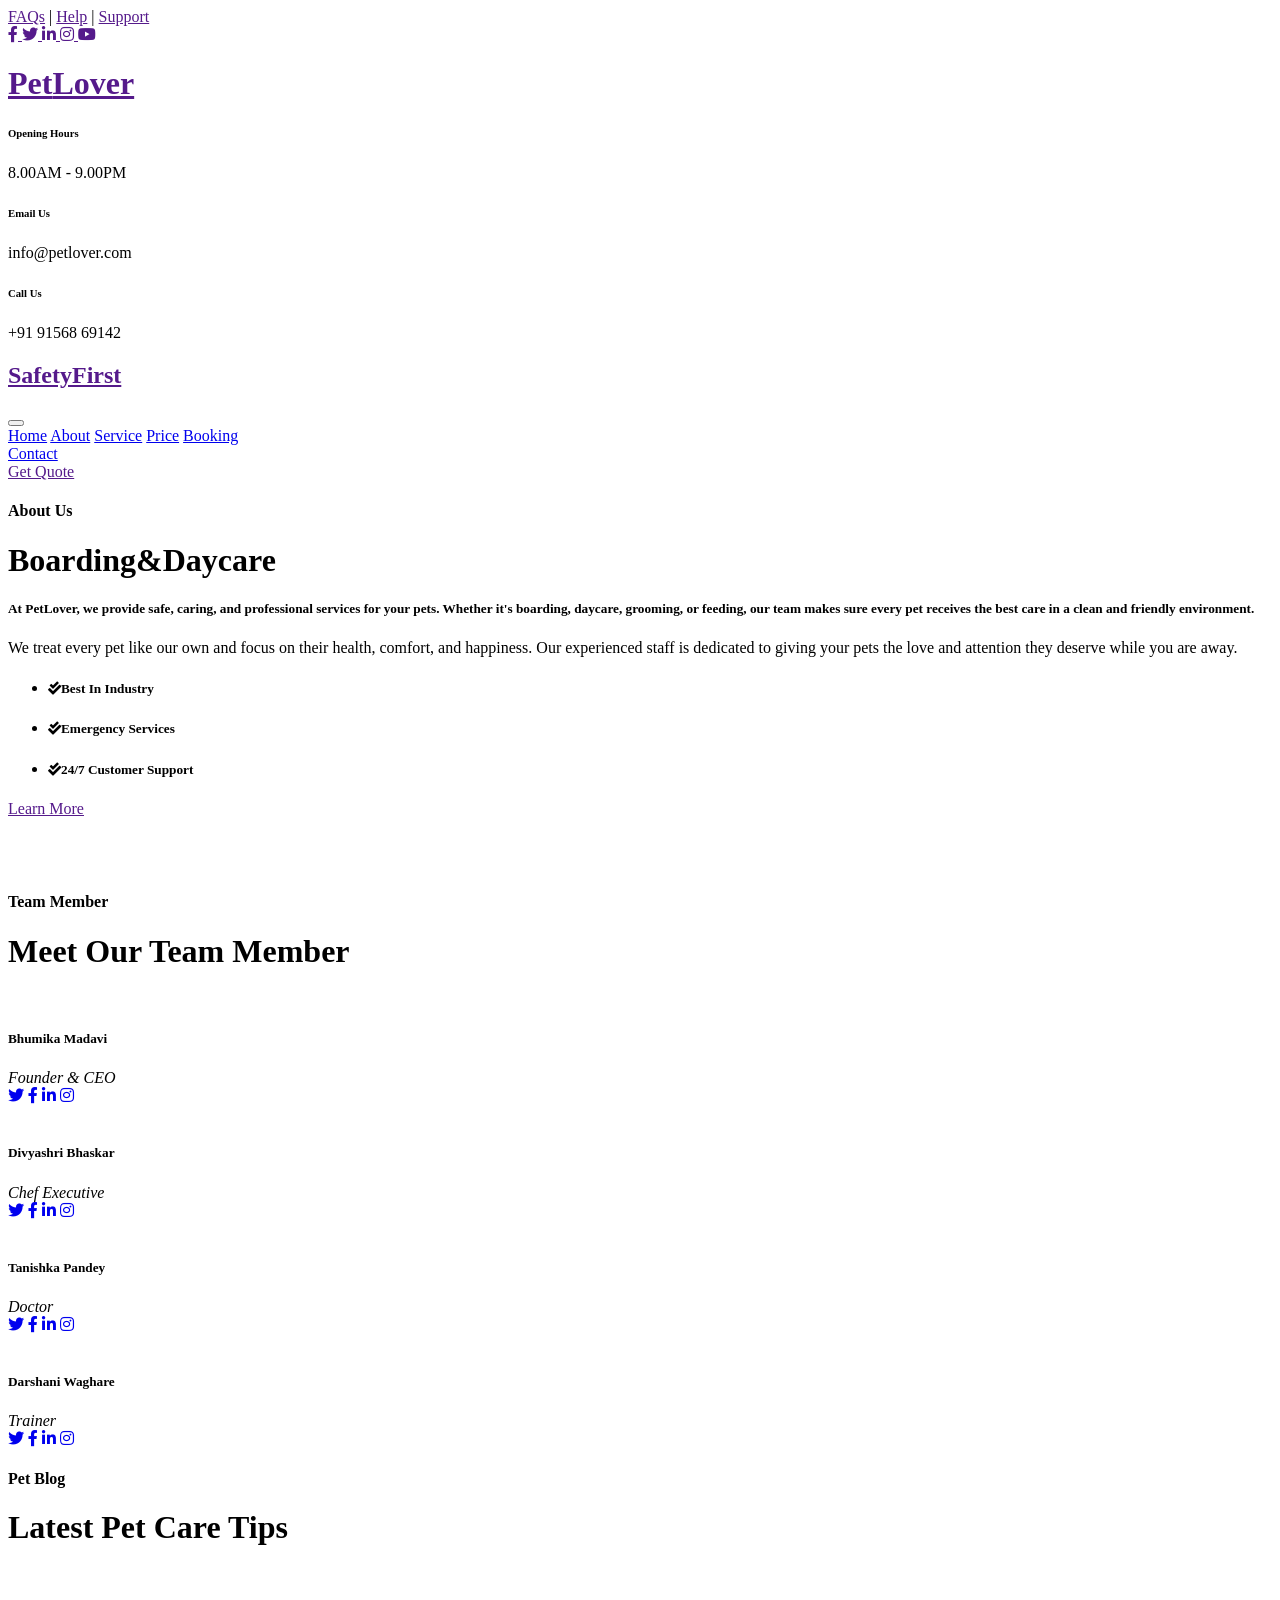
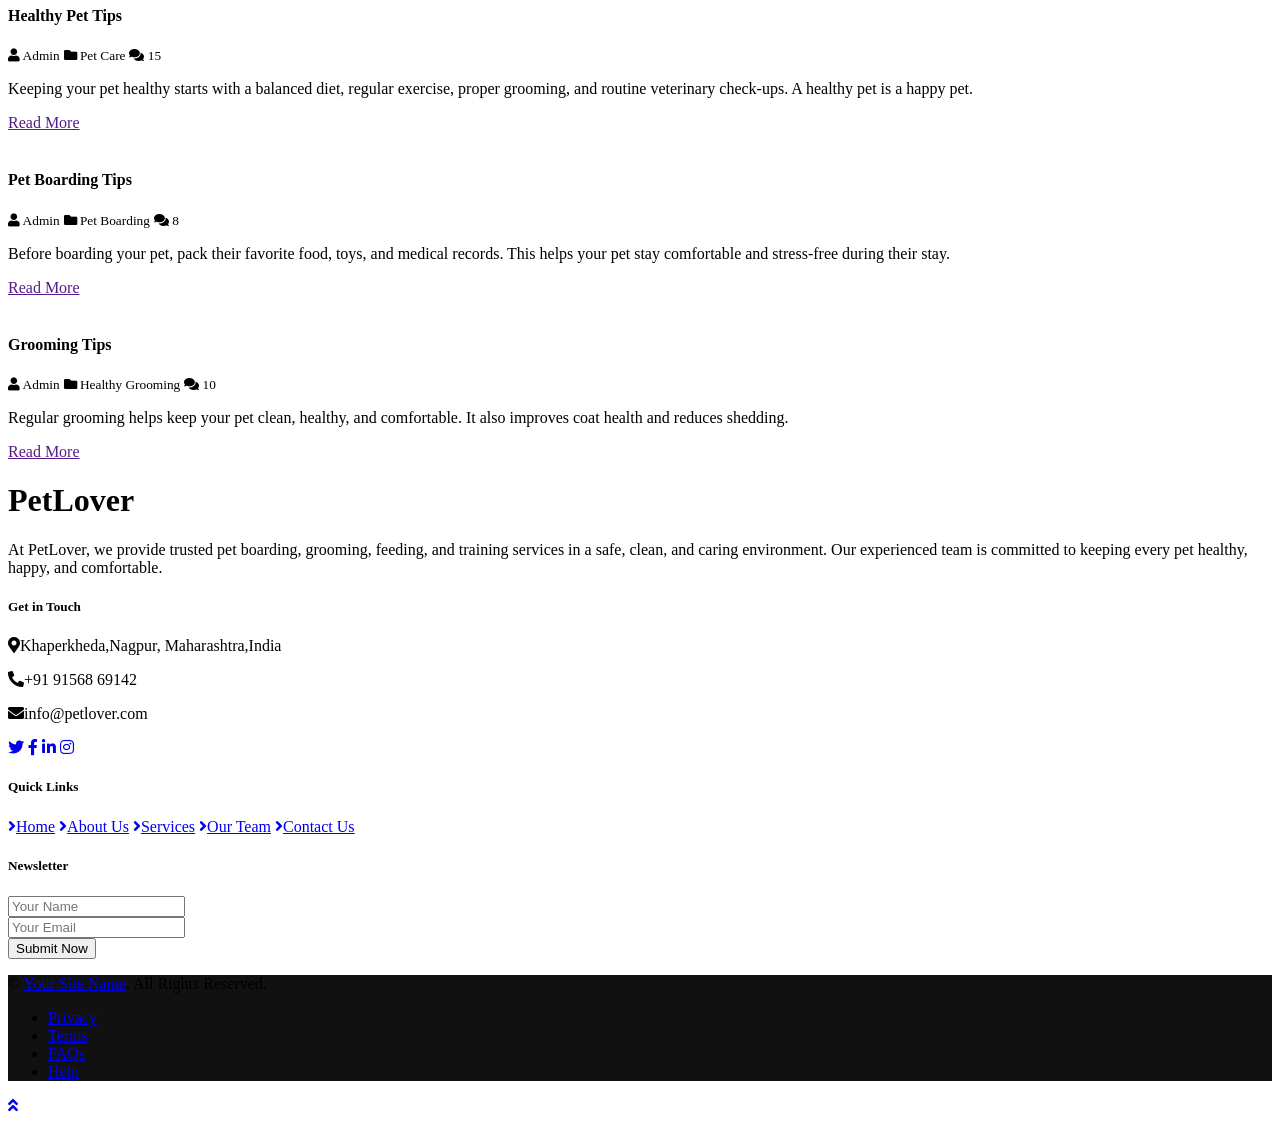
==== about.html @ 021abd44 "Add files via upload" ====
<!DOCTYPE html>
<html lang="en">

<head>
    <meta charset="utf-8">
    <title>PetLover - Pet Care Website Template</title>
    <meta content="width=device-width, initial-scale=1.0" name="viewport">
    <meta content="Free HTML Templates" name="keywords">
    <meta content="Free HTML Templates" name="description">

    <!-- Favicon -->
    <link href="img/favicon.ico" rel="icon">

    <!-- Google Web Fonts -->
    <link href="https://fonts.googleapis.com/css2?family=Nunito+Sans&family=Nunito:wght@600;700;800&display=swap"rel="stylesheet"> 

    <!-- Font Awesome -->
    <link href="https://cdnjs.cloudflare.com/ajax/libs/font-awesome/5.10.0/css/all.min.css" rel="stylesheet">

    <!-- Flaticon Font -->
    <link href="lib/flaticon/font/flaticon.css" rel="stylesheet">

    <!-- Libraries Stylesheet -->
    <link href="lib/owlcarousel/assets/owl.carousel.min.css" rel="stylesheet">
    <link href="lib/tempusdominus/css/tempusdominus-bootstrap-4.min.css" rel="stylesheet" />

    <!-- Customized Bootstrap Stylesheet -->
    <link href="css/style.css" rel="stylesheet">
</head>

<body>
    <!-- Topbar Start -->
    <div class="container-fluid p-0">
        <div class="row bg-danger py-2">
            <div class="col-lg-6 text-center text-lg-left mb-2 mb-lg-0">
                <div class="d-inline-flex align-items-center">
                    <a class="text-white pr-3" href="">FAQs</a>
                    <span class="text-white">|</span>
                    <a class="text-white px-3" href="">Help</a>
                    <span class="text-white">|</span>
                    <a class="text-white pl-3" href="">Support</a>
                </div>
            </div>
            <div class="col-lg-6 text-center text-lg-right">
                <div class="d-inline-flex align-items-center">
                    <a class="text-white px-3" href="">
                        <i class="fab fa-facebook-f"></i>
                    </a>
                    <a class="text-white px-3" href="">
                        <i class="fab fa-twitter"></i>
                    </a>
                    <a class="text-white px-3" href="">
                        <i class="fab fa-linkedin-in"></i>
                    </a>
                    <a class="text-white px-3" href="">
                        <i class="fab fa-instagram"></i>
                    </a>
                    <a class="text-white pl-3" href="">
                        <i class="fab fa-youtube"></i>
                    </a>
                </div>
            </div>
        </div>
        <div class="row py-3 px-lg-5">
            <div class="col-lg-4">
                <a href="" class="navbar-brand d-none d-lg-block">
                    <h1 class="m-0 display-5 text-capitalize"><span class="text-danger">Pet</span><span class="text-dark">Lover</span></h1>
                </a>
            </div>
            <div class="col-lg-8 text-center text-lg-right">
                <div class="d-inline-flex align-items-center">
                    <div class="d-inline-flex flex-column text-center pr-3 border-right">
                        <h6>Opening Hours</h6>
                        <p class="m-0">8.00AM - 9.00PM</p>
                    </div>
                    <div class="d-inline-flex flex-column text-center px-3 border-right">
                        <h6>Email Us</h6>
                        <p class="m-0">info@petlover.com</p>
                    </div>
                    <div class="d-inline-flex flex-column text-center pl-3">
                        <h6>Call Us</h6>
                        <p class="m-0">+91 91568 69142</p>
                    </div>
                </div>
            </div>
        </div>
    </div>
    <!-- Topbar End -->


    <!-- Navbar Start -->
    <div class="container-fluid p-0">
        <nav class="navbar navbar-expand-lg bg-danger navbar-dark py-3 py-lg-0 px-lg-5">
            <a href="" class="navbar-brand d-block d-lg-none">
                <h1 class="m-0 display-5 text-capitalize font-italic text-white"><span class="text-danger">Safety</span>First</h1>
            </a>
            <button type="button" class="navbar-toggler" data-toggle="collapse" data-target="#navbarCollapse">
                <span class="navbar-toggler-icon"></span>
            </button>
            <div class="collapse navbar-collapse justify-content-between px-3" id="navbarCollapse">
                <div class="navbar-nav mr-auto py-0">
                    <a href="index.html" class="nav-item text-white nav-link">Home</a>
                    <a href="about.html" class="nav-item text-white nav-link active">About</a>
                    <a href="service.html" class="nav-item text-white nav-link">Service</a>
                    <a href="price.html" class="nav-item text-white nav-link">Price</a>
                    <a href="booking.html" class="nav-item text-white nav-link">Booking</a>
                    <div class="nav-item dropdown">
                    </div>
                    <a href="contact.html" class="nav-item text-white nav-link">Contact</a>
                </div>
                <a href="" class="btn btn-lg btn-secondary px-3 d-none d-lg-block">Get Quote</a>
            </div>
        </nav>
    </div>
    <!-- Navbar End -->


    <!-- About Start -->
    <div class="container py-5">
        <div class="row py-5">
            <div class="col-lg-7 pb-5 pb-lg-0 px-3 px-lg-5">
                <h4 class="text-secondary mb-3">About Us</h4>
                <h1 class="display-4 mb-4"><span class="text-danger">Boarding</span>&<span class="text-secondary">Daycare</span></h1>
                <h5 class="text-dark mb-3"> At PetLover, we provide safe, caring, and professional services for your pets. Whether it's boarding, daycare, grooming, or feeding, our team makes sure every pet receives the best care in a clean and friendly environment.</h5>
                <p class="mb-4">We treat every pet like our own and focus on their health, comfort, and happiness. Our experienced staff is dedicated to giving your pets the love and attention they deserve while you are away.</p>
                <ul class="list-inline">
                    <li><h5><i class="fa fa-check-double text-secondary mr-3"></i>Best In Industry</h5></li>
                    <li><h5><i class="fa fa-check-double text-secondary mr-3"></i>Emergency Services</h5></li>
                    <li><h5><i class="fa fa-check-double text-secondary mr-3"></i>24/7 Customer Support</h5></li>
                </ul>
                <a href="" class="btn btn-lg btn-danger mt-3 px-4">Learn More</a>
            </div>
            <div class="col-lg-5">
                <div class="row px-3">
                    <div class="col-12 p-0">
                        <img class="img-fluid w-100" src="img\about-1.jpg" alt="">
                    </div>
                    <div class="col-6 p-0">
                        <img class="img-fluid w-100" src="img\about-2.jpg" alt="">
                    </div>
                    <div class="col-6 p-0">
                        <img class="img-fluid w-100" src="img\about-3.jpg" alt="">
                    </div>
                </div>
            </div>
        </div>
    </div>
    <!-- About End -->

   <!-- Team Start -->
    <div class="container-fluid bg-danger mt-5 pt-5 pb-3">
        <div class="d-flex flex-column text-center mb-5">
            <h4 class="text-danger mb-3">Team Member</h4>
            <h1 class="display-4 m-0">Meet Our <span class="text-dark">Team Member</span></h1>
        </div>
        <div class="row">
            <div class="col-lg-3 col-md-6">
                <div class="team card position-relative overflow-hidden border-0 mb-4">
                    <img class="card-img-top" src="img/team-1.jpg" alt="">
                    <div class="card-body text-center p-0">
                        <div class="team-text d-flex flex-column justify-content-center bg-light">
                            <h5>Bhumika Madavi</h5>
                            <i>Founder & CEO</i>
                        </div>
                        <div class="team-social d-flex align-items-center justify-content-center bg-dark">
                            <a class="btn btn-outline-danger rounded-circle text-center mr-2 px-0" style="width: 36px; height: 36px;" href="#"><i class="fab fa-twitter"></i></a>
                            <a class="btn btn-outline-danger rounded-circle text-center mr-2 px-0" style="width: 36px; height: 36px;" href="#"><i class="fab fa-facebook-f"></i></a>
                            <a class="btn btn-outline-danger rounded-circle text-center mr-2 px-0" style="width: 36px; height: 36px;" href="#"><i class="fab fa-linkedin-in"></i></a>
                            <a class="btn btn-outline-danger rounded-circle ext-center px-0" style="width: 36px; height: 36px;" href="#"><i class="fab fa-instagram"></i></a>
                        </div>
                    </div>
                </div>
            </div>
            <div class="col-lg-3 col-md-6">
                <div class="team card position-relative overflow-hidden border-0 mb-4">
                    <img class="card-img-top" src="img/team-2.jpg"alt="">
                    <div class="card-body text-center p-0">
                        <div class="team-text d-flex flex-column justify-content-center bg-light">
                            <h5>Divyashri Bhaskar</h5>
                            <i>Chef Executive</i>
                        </div>
                        <div class="team-social d-flex align-items-center justify-content-center bg-dark">
                            <a class="btn btn-outline-danger rounded-circle text-center mr-2 px-0" style="width: 36px; height: 36px;" href="#"><i class="fab fa-twitter"></i></a>
                            <a class="btn btn-outline-danger rounded-circle text-center mr-2 px-0" style="width: 36px; height: 36px;" href="#"><i class="fab fa-facebook-f"></i></a>
                            <a class="btn btn-outline-danger rounded-circle text-center mr-2 px-0" style="width: 36px; height: 36px;" href="#"><i class="fab fa-linkedin-in"></i></a>
                            <a class="btn btn-outline-danger rounded-circle text-center px-0" style="width: 36px; height: 36px;" href="#"><i class="fab fa-instagram"></i></a>
                        </div>
                    </div>
                </div>
            </div>
            <div class="col-lg-3 col-md-6">
                <div class="team card position-relative overflow-hidden border-0 mb-4">
                    <img class="card-img-top" src="img/team-3.jpg"alt="">
                    <div class="card-body text-center p-0">
                        <div class="team-text d-flex flex-column justify-content-center bg-light">
                            <h5>Tanishka Pandey</h5>
                            <i>Doctor</i>
                        </div>
                        <div class="team-social d-flex align-items-center justify-content-center bg-dark">
                            <a class="btn btn-outline-danger rounded-circle text-center mr-2 px-0" style="width: 36px; height: 36px;" href="#"><i class="fab fa-twitter"></i></a>
                            <a class="btn btn-outline-danger rounded-circle text-center mr-2 px-0" style="width: 36px; height: 36px;" href="#"><i class="fab fa-facebook-f"></i></a>
                            <a class="btn btn-outline-danger rounded-circle text-center mr-2 px-0" style="width: 36px; height: 36px;" href="#"><i class="fab fa-linkedin-in"></i></a>
                            <a class="btn btn-outline-danger rounded-circle text-center px-0" style="width: 36px; height: 36px;" href="#"><i class="fab fa-instagram"></i></a>
                        </div>
                    </div>
                </div>
            </div>
            <div class="col-lg-3 col-md-6">
                <div class="team card position-relative overflow-hidden border-0 mb-4">
                    <img class="card-img-top" src="img/team-4.jpg" alt="">
                    <div class="card-body text-center p-0">
                        <div class="team-text d-flex flex-column justify-content-center bg-light">
                            <h5>Darshani Waghare</h5>
                            <i>Trainer</i>
                        </div>
                        <div class="team-social d-flex align-items-center justify-content-center bg-dark">
                            <a class="btn btn-outline-danger rounded-circle text-center mr-2 px-0" style="width: 36px; height: 36px;" href="#"><i class="fab fa-twitter"></i></a>
                            <a class="btn btn-outline-danger rounded-circle text-center mr-2 px-0" style="width: 36px; height: 36px;" href="#"><i class="fab fa-facebook-f"></i></a>
                            <a class="btn btn-outline-danger rounded-circle text-center mr-2 px-0" style="width: 36px; height: 36px;" href="#"><i class="fab fa-linkedin-in"></i></a>
                            <a class="btn btn-outline-danger rounded-circle text-center px-0" style="width: 36px; height: 36px;" href="#"><i class="fab fa-instagram"></i></a>
                        </div>
                    </div>
                </div>
            </div>
        </div>
    </div>
    <!-- Team End -->
<!-- Blog start -->
 <div class="container pt-5">
        <div class="d-flex flex-column text-center mb-5">
            <h4 class="text-danger mb-3">Pet Blog</h4>
            <h1 class="display-4 m-0"><span class="text-dark">Latest Pet Care</span> Tips</h1>
        </div>
         <div class="row pb-3 align-items-stretch">
            <div class="col-lg-4 mb-4">
                <div class="card border-0 mb-2 blog-card">
                    <img class="card-img-top" src="img\Blog-1.jpg"alt="">
                    <div class="card-body bg-light p-4 h-100">
                        <h4 class="card-title text-truncate">Healthy Pet Tips</h4>
                        <div class="d-flex mb-3">
                            <small class="mr-2"><i class="fa fa-user text-muted"></i> Admin</small>
                            <small class="mr-2"><i class="fa fa-folder text-muted"></i> Pet Care</small>
                            <small class="mr-2"><i class="fa fa-comments text-muted"></i> 15</small>
                        </div>
                        <p>Keeping your pet healthy starts with a balanced diet, regular exercise, proper grooming, and routine veterinary check-ups. A healthy pet is a happy pet.</p>
                        <a class="font-weight-bold" href="">Read More</a>
                    </div>
                </div>
            </div>
            <div class="col-lg-4 mb-4">
                  <div class="card border-0 mb-2 blog-card">
                    <img class="card-img-top" src="img\Blog-2.jpg"alt="">
                    <div class="card-body bg-light p-4 h-100">
                        <h4 class="card-title text-truncate">Pet Boarding Tips</h4>
                        <div class="d-flex mb-3">
                            <small class="mr-2"><i class="fa fa-user text-muted"></i> Admin</small>
                            <small class="mr-2"><i class="fa fa-folder text-muted"></i> Pet Boarding</small>
                            <small class="mr-2"><i class="fa fa-comments text-muted"></i> 8</small>
                        </div>
                        <p>Before boarding your pet, pack their favorite food, toys, and medical records. This helps your pet stay comfortable and stress-free during their stay.</p>
                        <a class="font-weight-bold" href="">Read More</a>
                    </div>
                </div>
            </div>
            <div class="col-lg-4 mb-4">
                <div class="card border-0 mb-2 blog-card">
                    <img class="card-img-top" src="img\Blog-3.jpg"alt="">
                    <div class="card-body bg-light p-4 h-100">
                        <h4 class="card-title text-truncate">Grooming Tips</h4>
                        <div class="d-flex mb-3">
                            <small class="mr-2"><i class="fa fa-user text-muted"></i> Admin</small>
                            <small class="mr-2"><i class="fa fa-folder text-muted"></i> Healthy Grooming</small>
                            <small class="mr-2"><i class="fa fa-comments text-muted"></i> 10</small>
                        </div>
                        <p>Regular grooming helps keep your pet clean, healthy, and comfortable. It also improves coat health and reduces shedding.</p>
                        <a class="font-weight-bold" href="">Read More</a>
                    </div>
                </div>
            </div>
        </div>
    </div>
<!-- Blog End -->
    <!-- Footer Start -->
    <div class="container-fluid bg-secondary text-white mt-5 py-5 px-sm-3 px-md-5">
        <div class="row pt-5">
            <div class="col-lg-4 col-md-12 mb-5">
                <h1 class="mb-3 display-5 text-capitalize text-white"><span class="text-danger">Pet</span><span class="text-dark">Lover</span></h1>
                <p class="m-0">At PetLover, we provide trusted pet boarding, grooming, feeding, and training services in a safe, clean, and caring environment. Our experienced team is committed to keeping every pet healthy, happy, and comfortable.</p>
            </div>
            <div class="col-lg-8 col-md-12">
                <div class="row">
                    <div class="col-md-4 mb-5">
                        <h5 class="text-danger mb-4">Get in Touch</h5>
                        <p><i class="fa fa-map-marker-alt mr-2"></i>Khaperkheda,Nagpur,
                        Maharashtra,India</p>
                        <p><i class="fa fa-phone-alt mr-2"></i>+91 91568 69142</p>
                        <p><i class="fa fa-envelope mr-2"></i>info@petlover.com</p>
                        <div class="d-flex justify-content-start mt-4">
                            <a class="btn btn-outline-light rounded-circle text-center mr-2 px-0" style="width: 36px; height: 36px;" href="#"><i class="fab fa-twitter"></i></a>
                            <a class="btn btn-outline-light rounded-circle text-center mr-2 px-0" style="width: 36px; height: 36px;" href="#"><i class="fab fa-facebook-f"></i></a>
                            <a class="btn btn-outline-light rounded-circle text-center mr-2 px-0" style="width: 36px; height: 36px;" href="#"><i class="fab fa-linkedin-in"></i></a>
                            <a class="btn btn-outline-light rounded-circle text-center mr-2 px-0" style="width: 36px; height: 36px;" href="#"><i class="fab fa-instagram"></i></a>
                        </div>
                    </div>
                    <div class="col-md-4 mb-5">
                        <h5 class="text-danger mb-4">Quick Links</h5>
                        <div class="d-flex flex-column justify-content-start">
                            <a class="text-white mb-2" href="#"><i class="fa fa-angle-right mr-2"></i>Home</a>
                            <a class="text-white mb-2" href="#"><i class="fa fa-angle-right mr-2"></i>About Us</a>
                            <a class="text-white mb-2" href="#"><i class="fa fa-angle-right mr-2"></i>Services</a>
                            <a class="text-white mb-2" href="#"><i class="fa fa-angle-right mr-2"></i>Our Team</a>
                            <a class="text-white" href="#"><i class="fa fa-angle-right mr-2"></i>Contact Us</a>
                        </div>
                    </div>
                    <div class="col-md-4 mb-5">
                        <h5 class="text-danger mb-4">Newsletter</h5>
                        <form action="">
                            <div class="form-group">
                                <input type="text" class="form-control border-0" placeholder="Your Name" required="required" />
                            </div>
                            <div class="form-group">
                                <input type="email" class="form-control border-0" placeholder="Your Email" required="required" />
                            </div>
                            <div>
                                <button class="btn btn-lg btn-danger btn-block border-0" type="submit">Submit Now</button>
                            </div>
                        </form>
                    </div>
                </div>
            </div>
        </div>
    </div>
    <div class="container-fluid text-white py-4 px-sm-3 px-md-5" style="background: #111111;">
        <div class="row">
            <div class="col-md-6 text-center text-md-left mb-3 mb-md-0">
                <p class="m-0 text-white">
                    &copy; <a class="text-white font-weight-bold" href="#">Your Site Name</a>. All Rights Reserved.
                </p>
            </div>
            <div class="col-md-6 text-center text-md-right">
                <ul class="nav d-inline-flex">
                    <li class="nav-item">
                        <a class="nav-link text-white py-0" href="#">Privacy</a>
                    </li>
                    <li class="nav-item">
                        <a class="nav-link text-white py-0" href="#">Terms</a>
                    </li>
                    <li class="nav-item">
                        <a class="nav-link text-white py-0" href="#">FAQs</a>
                    </li>
                    <li class="nav-item">
                        <a class="nav-link text-white py-0" href="#">Help</a>
                    </li>
                </ul>
            </div>
        </div>
    </div>
    <!-- Footer End -->


    <!-- Back to Top -->
    <a href="#" class="btn btn-lg btn-danger back-to-top"><i class="fa fa-angle-double-up"></i></a>


    <!-- JavaScript Libraries -->
    <script src="https://code.jquery.com/jquery-3.4.1.min.js"></script>
    <script src="https://stackpath.bootstrapcdn.com/bootstrap/4.4.1/js/bootstrap.bundle.min.js"></script>
    <script src="lib/easing/easing.min.js"></script>
    <script src="lib/owlcarousel/owl.carousel.min.js"></script>
    <script src="lib/tempusdominus/js/moment.min.js"></script>
    <script src="lib/tempusdominus/js/moment-timezone.min.js"></script>
    <script src="lib/tempusdominus/js/tempusdominus-bootstrap-4.min.js"></script>

    <!-- Contact Javascript File -->
    <script src="mail/jqBootstrapValidation.min.js"></script>
    <script src="mail/contact.js"></script>

    <!-- Template Javascript -->
    <script src="js/main.js"></script>
</body>

</html>
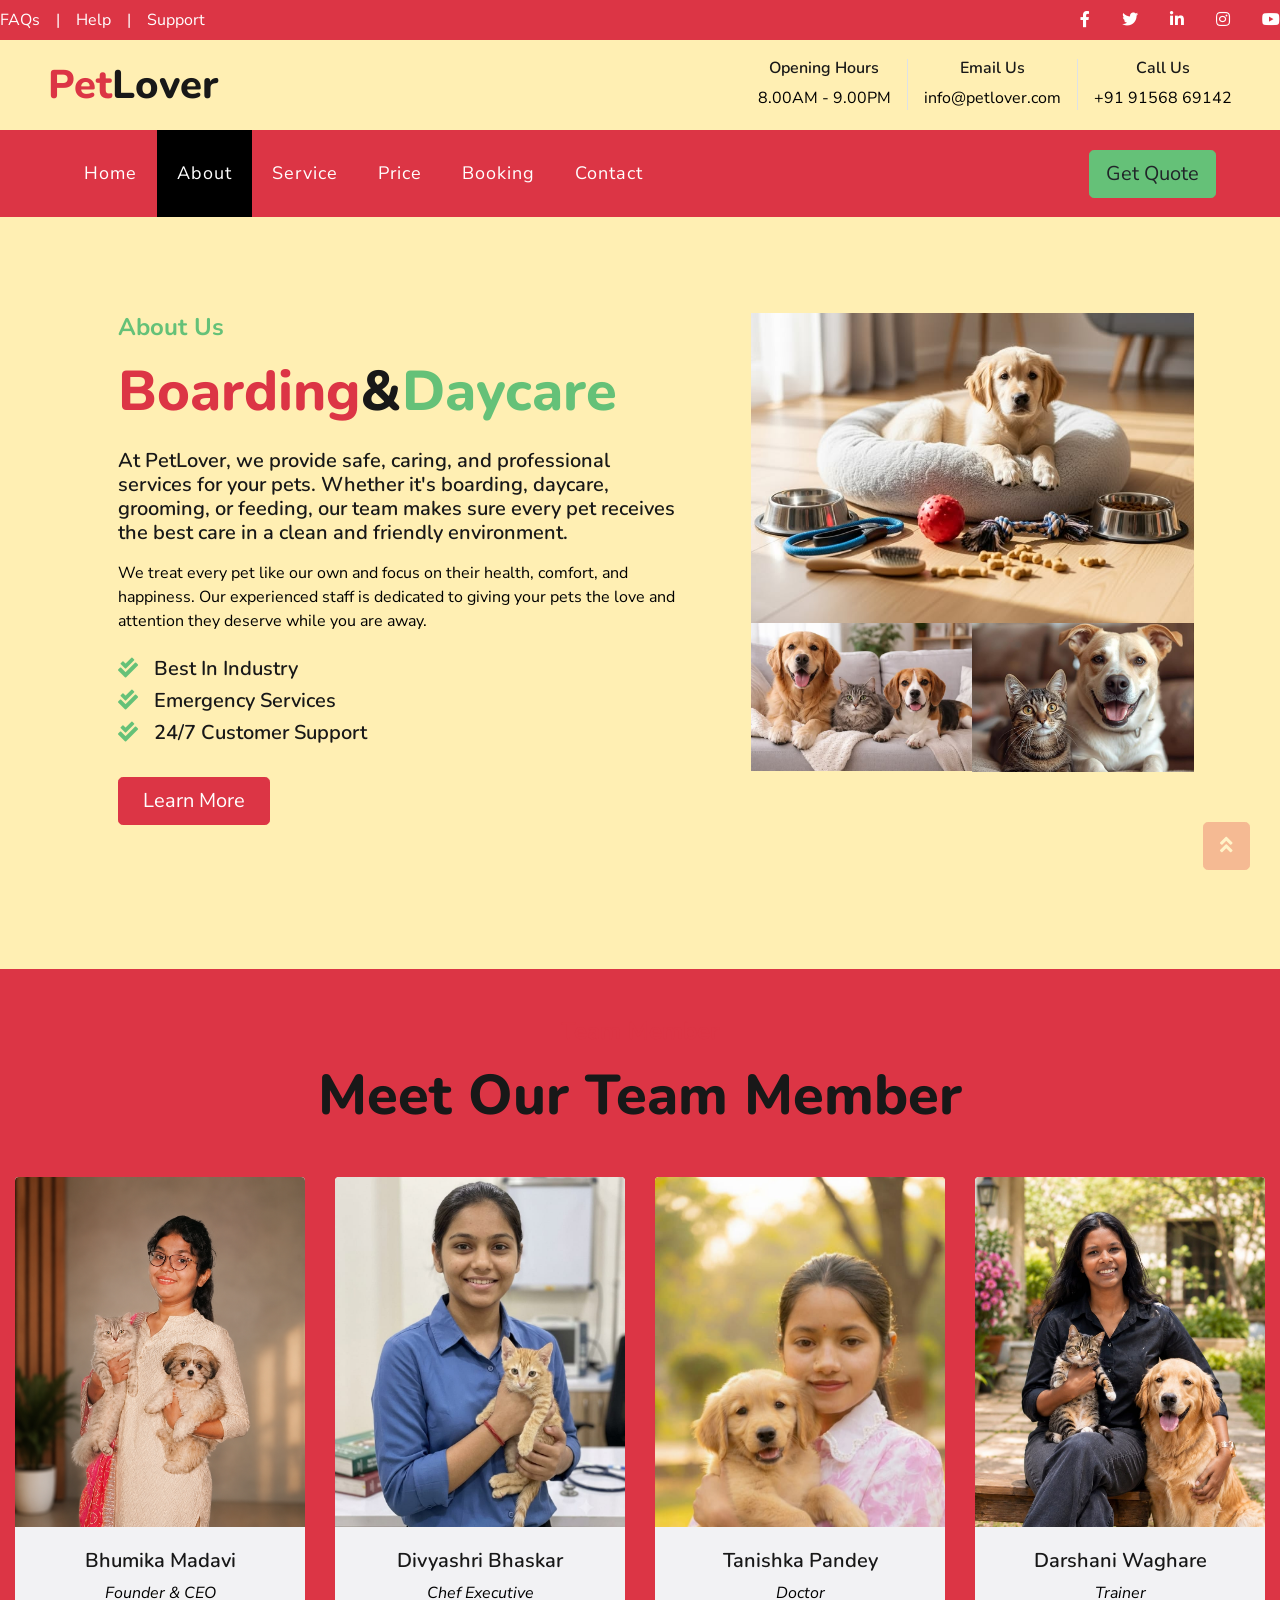
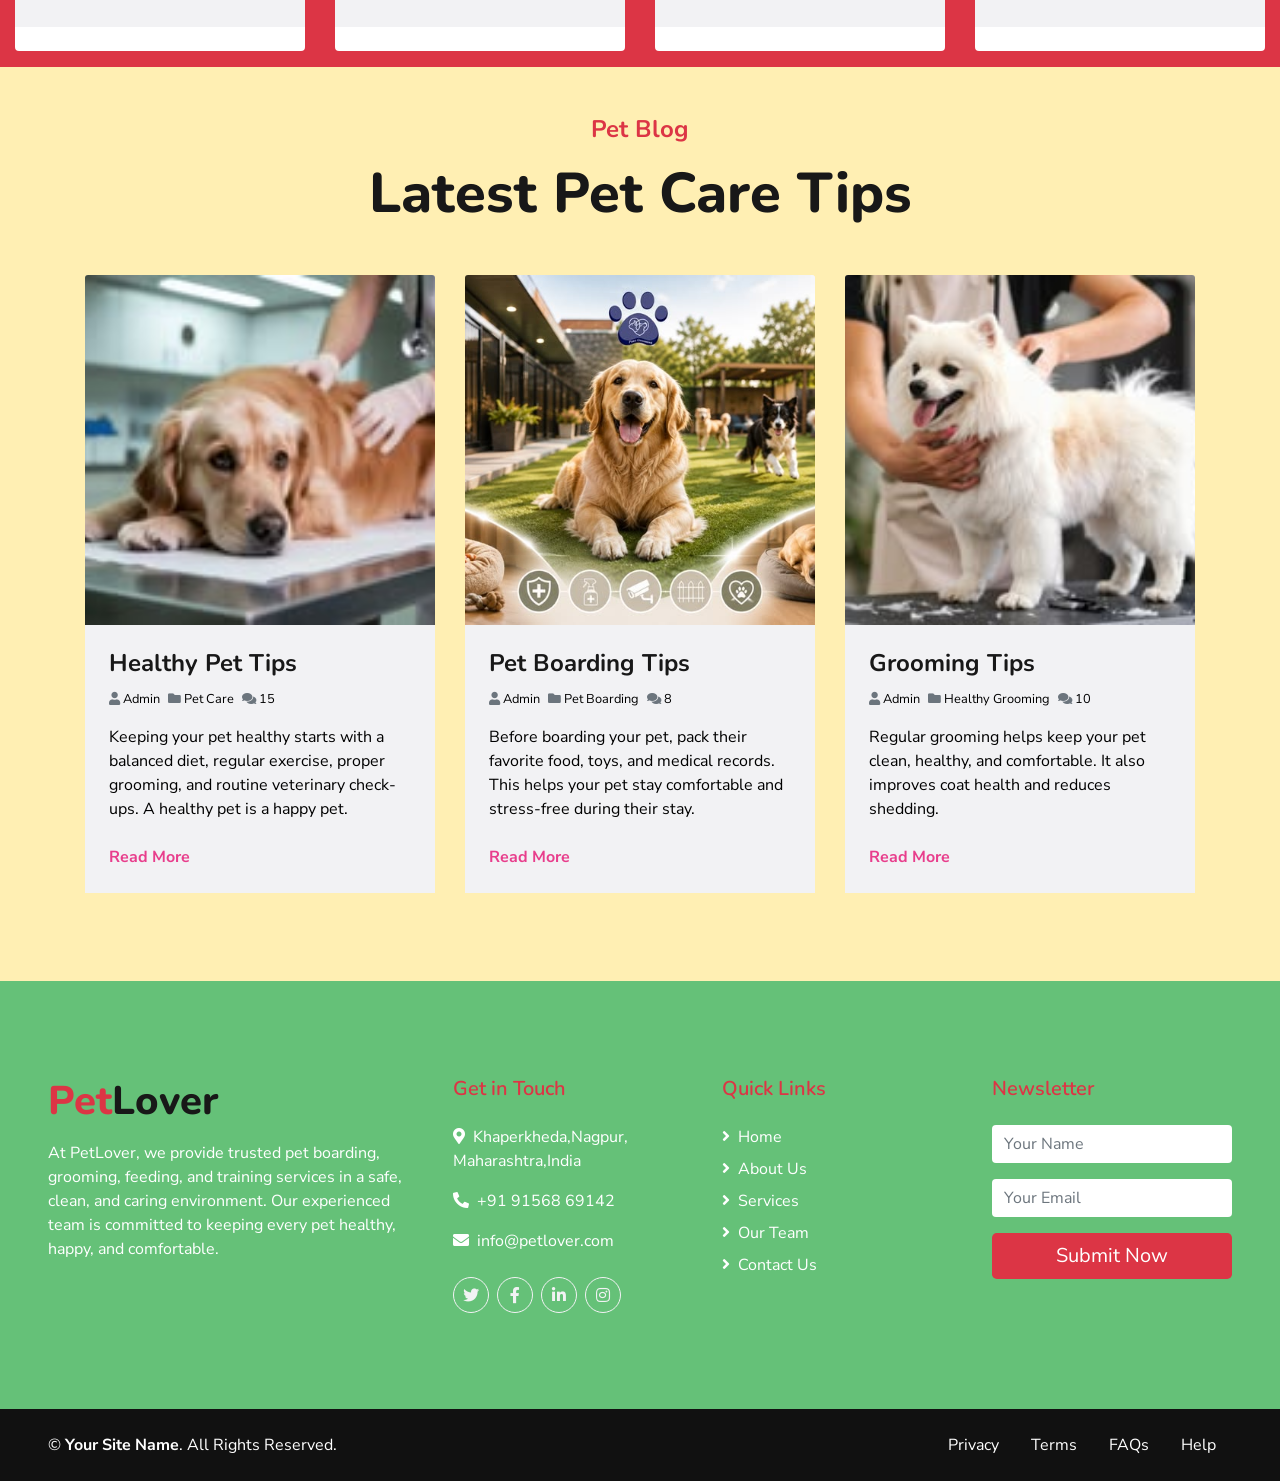
==== commit f9a86497: "Change greeting from 'Hello' to 'Goodbye'" ====
--- a/about.html
+++ b/about.html
@@ -25,7 +25,7 @@
     <link href="lib/tempusdominus/css/tempusdominus-bootstrap-4.min.css" rel="stylesheet" />
 
     <!-- Customized Bootstrap Stylesheet -->
-    <link href="css/style.css" rel="stylesheet">
+    <link href="style.css" rel="stylesheet">
 </head>
 
 <body>
@@ -379,4 +379,4 @@
     <script src="js/main.js"></script>
 </body>
 
-</html>+</html>
--- a/style.css
+++ b/style.css
@@ -0,0 +1,9889 @@
+/******* Bootstrap Theming ********/
+/*!
+ * Bootstrap v4.5.3 (https://getbootstrap.com/)
+ * Copyright 2011-2020 The Bootstrap Authors
+ * Copyright 2011-2020 Twitter, Inc.
+ * Licensed under MIT (https://github.com/twbs/bootstrap/blob/main/LICENSE)
+ */
+:root {
+  --blue: #007bff;
+  --indigo: #6610f2;
+  --purple: #6f42c1;
+  --pink: #e83e8c;
+  --red: #dc3545;
+  --orange: #fd7e14;
+  --yellow: #ffc107;
+  --green: #28a745;
+  --teal: #20c997;
+  --cyan: #17a2b8;
+  --white: #fff;
+  --gray: #6c757d;
+  --gray-dark: #343a40;
+  --primary: #ED6436;
+  --secondary: #65C178;
+  --success: #28a745;
+  --info: #17a2b8;
+  --warning: #ffc107;
+  --danger: #dc3545;
+  --light: #F2F2F4;
+  --dark: #181818;
+  --butter:#ffefb3;
+  --breakpoint-xs: 0;
+  --breakpoint-sm: 576px;
+  --breakpoint-md: 768px;
+  --breakpoint-lg: 992px;
+  --breakpoint-xl: 1200px;
+  --font-family-sans-serif: "Nunito Sans", sans-serif;
+  --font-family-monospace: SFMono-Regular, Menlo, Monaco, Consolas, "Liberation Mono", "Courier New", monospace;
+}
+
+*,
+*::before,
+*::after {
+  box-sizing: border-box;
+}
+
+html {
+  font-family: sans-serif;
+  line-height: 1.15;
+  -webkit-text-size-adjust: 100%;
+  -webkit-tap-highlight-color: rgba(0, 0, 0, 0);
+}
+
+article, aside, figcaption, figure, footer, header, hgroup, main, nav, section {
+  display: block;
+}
+
+body {
+  margin: 0;
+  font-family: "Nunito Sans", sans-serif;
+  font-size: 1rem;
+  font-weight: 400;
+  line-height: 1.5;
+  color: black;
+  text-align: left;
+  background-color: #ffefb3;
+}
+
+[tabindex="-1"]:focus:not(:focus-visible) {
+  outline: 0 !important;
+}
+
+hr {
+  box-sizing: content-box;
+  height: 0;
+  overflow: visible;
+}
+
+h1, h2, h3, h4, h5, h6 {
+  margin-top: 0;
+  margin-bottom: 0.5rem;
+}
+
+p {
+  margin-top: 0;
+  margin-bottom: 1rem;
+}
+
+abbr[title],
+abbr[data-original-title] {
+  text-decoration: underline;
+  text-decoration: underline dotted;
+  cursor: help;
+  border-bottom: 0;
+  text-decoration-skip-ink: none;
+}
+
+address {
+  margin-bottom: 1rem;
+  font-style: normal;
+  line-height: inherit;
+}
+
+ol,
+ul,
+dl {
+  margin-top: 0;
+  margin-bottom: 1rem;
+}
+
+ol ol,
+ul ul,
+ol ul,
+ul ol {
+  margin-bottom: 0;
+}
+
+dt {
+  font-weight: 700;
+}
+
+dd {
+  margin-bottom: .5rem;
+  margin-left: 0;
+}
+
+blockquote {
+  margin: 0 0 1rem;
+}
+
+b,
+strong {
+  font-weight: bolder;
+}
+
+small {
+  font-size: 80%;
+}
+
+sub,
+sup {
+  position: relative;
+  font-size: 75%;
+  line-height: 0;
+  vertical-align: baseline;
+}
+
+sub {
+  bottom: -.25em;
+}
+
+sup {
+  top: -.5em;
+}
+
+a {
+  color: #e83e8c;
+  text-decoration: none;
+  background-color: transparent;
+}
+
+a:hover {
+  color: #c53f12;
+  text-decoration: underline;
+}
+
+a:not([href]):not([class]) {
+  color: inherit;
+  text-decoration: none;
+}
+
+a:not([href]):not([class]):hover {
+  color: inherit;
+  text-decoration: none;
+}
+
+pre,
+code,
+kbd,
+samp {
+  font-family: SFMono-Regular, Menlo, Monaco, Consolas, "Liberation Mono", "Courier New", monospace;
+  font-size: 1em;
+}
+
+pre {
+  margin-top: 0;
+  margin-bottom: 1rem;
+  overflow: auto;
+  -ms-overflow-style: scrollbar;
+}
+
+figure {
+  margin: 0 0 1rem;
+}
+
+img {
+  vertical-align: middle;
+  border-style: none;
+}
+
+svg {
+  overflow: hidden;
+  vertical-align: middle;
+}
+
+table {
+  border-collapse: collapse;
+}
+
+caption {
+  padding-top: 0.75rem;
+  padding-bottom: 0.75rem;
+  color: #6c757d;
+  text-align: left;
+  caption-side: bottom;
+}
+
+th {
+  text-align: inherit;
+  text-align: -webkit-match-parent;
+}
+
+label {
+  display: inline-block;
+  margin-bottom: 0.5rem;
+}
+
+button {
+  border-radius: 0;
+}
+
+button:focus {
+  outline: 1px dotted;
+  outline: 5px auto -webkit-focus-ring-color;
+}
+
+input,
+button,
+select,
+optgroup,
+textarea {
+  margin: 0;
+  font-family: inherit;
+  font-size: inherit;
+  line-height: inherit;
+}
+
+button,
+input {
+  overflow: visible;
+}
+
+button,
+select {
+  text-transform: none;
+}
+
+[role="button"] {
+  cursor: pointer;
+}
+
+select {
+  word-wrap: normal;
+}
+
+button,
+[type="button"],
+[type="reset"],
+[type="submit"] {
+  -webkit-appearance: button;
+}
+
+button:not(:disabled),
+[type="button"]:not(:disabled),
+[type="reset"]:not(:disabled),
+[type="submit"]:not(:disabled) {
+  cursor: pointer;
+}
+
+button::-moz-focus-inner,
+[type="button"]::-moz-focus-inner,
+[type="reset"]::-moz-focus-inner,
+[type="submit"]::-moz-focus-inner {
+  padding: 0;
+  border-style: none;
+}
+
+input[type="radio"],
+input[type="checkbox"] {
+  box-sizing: border-box;
+  padding: 0;
+}
+
+textarea {
+  overflow: auto;
+  resize: vertical;
+}
+
+fieldset {
+  min-width: 0;
+  padding: 0;
+  margin: 0;
+  border: 0;
+}
+
+legend {
+  display: block;
+  width: 100%;
+  max-width: 100%;
+  padding: 0;
+  margin-bottom: .5rem;
+  font-size: 1.5rem;
+  line-height: inherit;
+  color: inherit;
+  white-space: normal;
+}
+
+@media (max-width: 1200px) {
+  legend {
+    font-size: calc(1.275rem + 0.3vw) ;
+  }
+}
+
+progress {
+  vertical-align: baseline;
+}
+
+[type="number"]::-webkit-inner-spin-button,
+[type="number"]::-webkit-outer-spin-button {
+  height: auto;
+}
+
+[type="search"] {
+  outline-offset: -2px;
+  -webkit-appearance: none;
+}
+
+[type="search"]::-webkit-search-decoration {
+  -webkit-appearance: none;
+}
+
+::-webkit-file-upload-button {
+  font: inherit;
+  -webkit-appearance: button;
+}
+
+output {
+  display: inline-block;
+}
+
+summary {
+  display: list-item;
+  cursor: pointer;
+}
+
+template {
+  display: none;
+}
+
+[hidden] {
+  display: none !important;
+}
+
+h1, h2, h3, h4, h5, h6,
+.h1, .h2, .h3, .h4, .h5, .h6 {
+  margin-bottom: 0.5rem;
+  font-family: "Nunito", sans-serif;
+  font-weight: 500;
+  line-height: 1.2;
+  color: #181818;
+}
+
+h1, .h1 {
+  font-size: 2.5rem;
+}
+
+@media (max-width: 1200px) {
+  h1, .h1 {
+    font-size: calc(1.375rem + 1.5vw) ;
+  }
+}
+
+h2, .h2 {
+  font-size: 2rem;
+}
+
+@media (max-width: 1200px) {
+  h2, .h2 {
+    font-size: calc(1.325rem + 0.9vw) ;
+  }
+}
+
+h3, .h3 {
+  font-size: 1.75rem;
+}
+
+@media (max-width: 1200px) {
+  h3, .h3 {
+    font-size: calc(1.3rem + 0.6vw) ;
+  }
+}
+
+h4, .h4 {
+  font-size: 1.5rem;
+}
+
+@media (max-width: 1200px) {
+  h4, .h4 {
+    font-size: calc(1.275rem + 0.3vw) ;
+  }
+}
+
+h5, .h5 {
+  font-size: 1.25rem;
+}
+
+h6, .h6 {
+  font-size: 1rem;
+}
+
+.lead {
+  font-size: 1.25rem;
+  font-weight: 300;
+}
+
+.display-1 {
+  font-size: 6rem;
+  font-weight: 300;
+  line-height: 1.2;
+}
+
+@media (max-width: 1200px) {
+  .display-1 {
+    font-size: calc(1.725rem + 5.7vw) ;
+  }
+}
+
+.display-2 {
+  font-size: 5.5rem;
+  font-weight: 300;
+  line-height: 1.2;
+}
+
+@media (max-width: 1200px) {
+  .display-2 {
+    font-size: calc(1.675rem + 5.1vw) ;
+  }
+}
+
+.display-3 {
+  font-size: 4.5rem;
+  font-weight: 300;
+  line-height: 1.2;
+}
+
+@media (max-width: 1200px) {
+  .display-3 {
+    font-size: calc(1.575rem + 3.9vw) ;
+  }
+}
+
+.display-4 {
+  font-size: 3.5rem;
+  font-weight: 300;
+  line-height: 1.2;
+}
+
+@media (max-width: 1200px) {
+  .display-4 {
+    font-size: calc(1.475rem + 2.7vw) ;
+  }
+}
+
+hr {
+  margin-top: 1rem;
+  margin-bottom: 1rem;
+  border: 0;
+  border-top: 1px solid rgba(0, 0, 0, 0.1);
+}
+
+small,
+.small {
+  font-size: 80%;
+  font-weight: 400;
+}
+
+mark,
+.mark {
+  padding: 0.2em;
+  background-color: #fcf8e3;
+}
+
+.list-unstyled {
+  padding-left: 0;
+  list-style: none;
+}
+
+.list-inline {
+  padding-left: 0;
+  list-style: none;
+}
+
+.list-inline-item {
+  display: inline-block;
+}
+
+.list-inline-item:not(:last-child) {
+  margin-right: 0.5rem;
+}
+
+.initialism {
+  font-size: 90%;
+  text-transform: uppercase;
+}
+
+.blockquote {
+  margin-bottom: 1rem;
+  font-size: 1.25rem;
+}
+
+.blockquote-footer {
+  display: block;
+  font-size: 80%;
+  color: #6c757d;
+}
+
+.blockquote-footer::before {
+  content: "\2014\00A0";
+}
+
+.img-fluid {
+  max-width: 100%;
+  height: auto;
+}
+
+.img-thumbnail {
+  padding: 0.25rem;
+  background-color: #fff;
+  border: 1px solid #dee2e6;
+  border-radius: 0.25rem;
+  max-width: 100%;
+  height: auto;
+}
+
+.figure {
+  display: inline-block;
+}
+
+.figure-img {
+  margin-bottom: 0.5rem;
+  line-height: 1;
+}
+
+.figure-caption {
+  font-size: 90%;
+  color: #6c757d;
+}
+
+code {
+  font-size: 87.5%;
+  color: #e83e8c;
+  word-wrap: break-word;
+}
+
+a > code {
+  color: inherit;
+}
+
+kbd {
+  padding: 0.2rem 0.4rem;
+  font-size: 87.5%;
+  color: #fff;
+  background-color: #212529;
+  border-radius: 0.2rem;
+}
+
+kbd kbd {
+  padding: 0;
+  font-size: 100%;
+  font-weight: 700;
+}
+
+pre {
+  display: block;
+  font-size: 87.5%;
+  color: #212529;
+}
+
+pre code {
+  font-size: inherit;
+  color: inherit;
+  word-break: normal;
+}
+
+.pre-scrollable {
+  max-height: 340px;
+  overflow-y: scroll;
+}
+
+.container,
+.container-fluid,
+.container-sm,
+.container-md,
+.container-lg,
+.container-xl {
+  width: 100%;
+  padding-right: 15px;
+  padding-left: 15px;
+  margin-right: auto;
+  margin-left: auto;
+}
+
+@media (min-width: 576px) {
+  .container, .container-sm {
+    max-width: 540px;
+  }
+}
+
+@media (min-width: 768px) {
+  .container, .container-sm, .container-md {
+    max-width: 720px;
+  }
+}
+
+@media (min-width: 992px) {
+  .container, .container-sm, .container-md, .container-lg {
+    max-width: 960px;
+  }
+}
+
+@media (min-width: 1200px) {
+  .container, .container-sm, .container-md, .container-lg, .container-xl {
+    max-width: 1140px;
+  }
+}
+
+.row {
+  display: flex;
+  flex-wrap: wrap;
+  margin-right: -15px;
+  margin-left: -15px;
+}
+
+.no-gutters {
+  margin-right: 0;
+  margin-left: 0;
+}
+
+.no-gutters > .col,
+.no-gutters > [class*="col-"] {
+  padding-right: 0;
+  padding-left: 0;
+}
+
+.col-1, .col-2, .col-3, .col-4, .col-5, .col-6, .col-7, .col-8, .col-9, .col-10, .col-11, .col-12, .col,
+.col-auto, .col-sm-1, .col-sm-2, .col-sm-3, .col-sm-4, .col-sm-5, .col-sm-6, .col-sm-7, .col-sm-8, .col-sm-9, .col-sm-10, .col-sm-11, .col-sm-12, .col-sm,
+.col-sm-auto, .col-md-1, .col-md-2, .col-md-3, .col-md-4, .col-md-5, .col-md-6, .col-md-7, .col-md-8, .col-md-9, .col-md-10, .col-md-11, .col-md-12, .col-md,
+.col-md-auto, .col-lg-1, .col-lg-2, .col-lg-3, .col-lg-4, .col-lg-5, .col-lg-6, .col-lg-7, .col-lg-8, .col-lg-9, .col-lg-10, .col-lg-11, .col-lg-12, .col-lg,
+.col-lg-auto, .col-xl-1, .col-xl-2, .col-xl-3, .col-xl-4, .col-xl-5, .col-xl-6, .col-xl-7, .col-xl-8, .col-xl-9, .col-xl-10, .col-xl-11, .col-xl-12, .col-xl,
+.col-xl-auto {
+  position: relative;
+  width: 100%;
+  padding-right: 15px;
+  padding-left: 15px;
+}
+
+.col {
+  flex-basis: 0;
+  flex-grow: 1;
+  max-width: 100%;
+}
+
+.row-cols-1 > * {
+  flex: 0 0 100%;
+  max-width: 100%;
+}
+
+.row-cols-2 > * {
+  flex: 0 0 50%;
+  max-width: 50%;
+}
+
+.row-cols-3 > * {
+  flex: 0 0 33.33333%;
+  max-width: 33.33333%;
+}
+
+.row-cols-4 > * {
+  flex: 0 0 25%;
+  max-width: 25%;
+}
+
+.row-cols-5 > * {
+  flex: 0 0 20%;
+  max-width: 20%;
+}
+
+.row-cols-6 > * {
+  flex: 0 0 16.66667%;
+  max-width: 16.66667%;
+}
+
+.col-auto {
+  flex: 0 0 auto;
+  width: auto;
+  max-width: 100%;
+}
+
+.col-1 {
+  flex: 0 0 8.33333%;
+  max-width: 8.33333%;
+}
+
+.col-2 {
+  flex: 0 0 16.66667%;
+  max-width: 16.66667%;
+}
+
+.col-3 {
+  flex: 0 0 25%;
+  max-width: 25%;
+}
+
+.col-4 {
+  flex: 0 0 33.33333%;
+  max-width: 33.33333%;
+}
+
+.col-5 {
+  flex: 0 0 41.66667%;
+  max-width: 41.66667%;
+}
+
+.col-6 {
+  flex: 0 0 50%;
+  max-width: 50%;
+}
+
+.col-7 {
+  flex: 0 0 58.33333%;
+  max-width: 58.33333%;
+}
+
+.col-8 {
+  flex: 0 0 66.66667%;
+  max-width: 66.66667%;
+}
+
+.col-9 {
+  flex: 0 0 75%;
+  max-width: 75%;
+}
+
+.col-10 {
+  flex: 0 0 83.33333%;
+  max-width: 83.33333%;
+}
+
+.col-11 {
+  flex: 0 0 91.66667%;
+  max-width: 91.66667%;
+}
+
+.col-12 {
+  flex: 0 0 100%;
+  max-width: 100%;
+}
+
+.order-first {
+  order: -1;
+}
+
+.order-last {
+  order: 13;
+}
+
+.order-0 {
+  order: 0;
+}
+
+.order-1 {
+  order: 1;
+}
+
+.order-2 {
+  order: 2;
+}
+
+.order-3 {
+  order: 3;
+}
+
+.order-4 {
+  order: 4;
+}
+
+.order-5 {
+  order: 5;
+}
+
+.order-6 {
+  order: 6;
+}
+
+.order-7 {
+  order: 7;
+}
+
+.order-8 {
+  order: 8;
+}
+
+.order-9 {
+  order: 9;
+}
+
+.order-10 {
+  order: 10;
+}
+
+.order-11 {
+  order: 11;
+}
+
+.order-12 {
+  order: 12;
+}
+
+.offset-1 {
+  margin-left: 8.33333%;
+}
+
+.offset-2 {
+  margin-left: 16.66667%;
+}
+
+.offset-3 {
+  margin-left: 25%;
+}
+
+.offset-4 {
+  margin-left: 33.33333%;
+}
+
+.offset-5 {
+  margin-left: 41.66667%;
+}
+
+.offset-6 {
+  margin-left: 50%;
+}
+
+.offset-7 {
+  margin-left: 58.33333%;
+}
+
+.offset-8 {
+  margin-left: 66.66667%;
+}
+
+.offset-9 {
+  margin-left: 75%;
+}
+
+.offset-10 {
+  margin-left: 83.33333%;
+}
+
+.offset-11 {
+  margin-left: 91.66667%;
+}
+
+@media (min-width: 576px) {
+  .col-sm {
+    flex-basis: 0;
+    flex-grow: 1;
+    max-width: 100%;
+  }
+  .row-cols-sm-1 > * {
+    flex: 0 0 100%;
+    max-width: 100%;
+  }
+  .row-cols-sm-2 > * {
+    flex: 0 0 50%;
+    max-width: 50%;
+  }
+  .row-cols-sm-3 > * {
+    flex: 0 0 33.33333%;
+    max-width: 33.33333%;
+  }
+  .row-cols-sm-4 > * {
+    flex: 0 0 25%;
+    max-width: 25%;
+  }
+  .row-cols-sm-5 > * {
+    flex: 0 0 20%;
+    max-width: 20%;
+  }
+  .row-cols-sm-6 > * {
+    flex: 0 0 16.66667%;
+    max-width: 16.66667%;
+  }
+  .col-sm-auto {
+    flex: 0 0 auto;
+    width: auto;
+    max-width: 100%;
+  }
+  .col-sm-1 {
+    flex: 0 0 8.33333%;
+    max-width: 8.33333%;
+  }
+  .col-sm-2 {
+    flex: 0 0 16.66667%;
+    max-width: 16.66667%;
+  }
+  .col-sm-3 {
+    flex: 0 0 25%;
+    max-width: 25%;
+  }
+  .col-sm-4 {
+    flex: 0 0 33.33333%;
+    max-width: 33.33333%;
+  }
+  .col-sm-5 {
+    flex: 0 0 41.66667%;
+    max-width: 41.66667%;
+  }
+  .col-sm-6 {
+    flex: 0 0 50%;
+    max-width: 50%;
+  }
+  .col-sm-7 {
+    flex: 0 0 58.33333%;
+    max-width: 58.33333%;
+  }
+  .col-sm-8 {
+    flex: 0 0 66.66667%;
+    max-width: 66.66667%;
+  }
+  .col-sm-9 {
+    flex: 0 0 75%;
+    max-width: 75%;
+  }
+  .col-sm-10 {
+    flex: 0 0 83.33333%;
+    max-width: 83.33333%;
+  }
+  .col-sm-11 {
+    flex: 0 0 91.66667%;
+    max-width: 91.66667%;
+  }
+  .col-sm-12 {
+    flex: 0 0 100%;
+    max-width: 100%;
+  }
+  .order-sm-first {
+    order: -1;
+  }
+  .order-sm-last {
+    order: 13;
+  }
+  .order-sm-0 {
+    order: 0;
+  }
+  .order-sm-1 {
+    order: 1;
+  }
+  .order-sm-2 {
+    order: 2;
+  }
+  .order-sm-3 {
+    order: 3;
+  }
+  .order-sm-4 {
+    order: 4;
+  }
+  .order-sm-5 {
+    order: 5;
+  }
+  .order-sm-6 {
+    order: 6;
+  }
+  .order-sm-7 {
+    order: 7;
+  }
+  .order-sm-8 {
+    order: 8;
+  }
+  .order-sm-9 {
+    order: 9;
+  }
+  .order-sm-10 {
+    order: 10;
+  }
+  .order-sm-11 {
+    order: 11;
+  }
+  .order-sm-12 {
+    order: 12;
+  }
+  .offset-sm-0 {
+    margin-left: 0;
+  }
+  .offset-sm-1 {
+    margin-left: 8.33333%;
+  }
+  .offset-sm-2 {
+    margin-left: 16.66667%;
+  }
+  .offset-sm-3 {
+    margin-left: 25%;
+  }
+  .offset-sm-4 {
+    margin-left: 33.33333%;
+  }
+  .offset-sm-5 {
+    margin-left: 41.66667%;
+  }
+  .offset-sm-6 {
+    margin-left: 50%;
+  }
+  .offset-sm-7 {
+    margin-left: 58.33333%;
+  }
+  .offset-sm-8 {
+    margin-left: 66.66667%;
+  }
+  .offset-sm-9 {
+    margin-left: 75%;
+  }
+  .offset-sm-10 {
+    margin-left: 83.33333%;
+  }
+  .offset-sm-11 {
+    margin-left: 91.66667%;
+  }
+}
+
+@media (min-width: 768px) {
+  .col-md {
+    flex-basis: 0;
+    flex-grow: 1;
+    max-width: 100%;
+  }
+  .row-cols-md-1 > * {
+    flex: 0 0 100%;
+    max-width: 100%;
+  }
+  .row-cols-md-2 > * {
+    flex: 0 0 50%;
+    max-width: 50%;
+  }
+  .row-cols-md-3 > * {
+    flex: 0 0 33.33333%;
+    max-width: 33.33333%;
+  }
+  .row-cols-md-4 > * {
+    flex: 0 0 25%;
+    max-width: 25%;
+  }
+  .row-cols-md-5 > * {
+    flex: 0 0 20%;
+    max-width: 20%;
+  }
+  .row-cols-md-6 > * {
+    flex: 0 0 16.66667%;
+    max-width: 16.66667%;
+  }
+  .col-md-auto {
+    flex: 0 0 auto;
+    width: auto;
+    max-width: 100%;
+  }
+  .col-md-1 {
+    flex: 0 0 8.33333%;
+    max-width: 8.33333%;
+  }
+  .col-md-2 {
+    flex: 0 0 16.66667%;
+    max-width: 16.66667%;
+  }
+  .col-md-3 {
+    flex: 0 0 25%;
+    max-width: 25%;
+  }
+  .col-md-4 {
+    flex: 0 0 33.33333%;
+    max-width: 33.33333%;
+  }
+  .col-md-5 {
+    flex: 0 0 41.66667%;
+    max-width: 41.66667%;
+  }
+  .col-md-6 {
+    flex: 0 0 50%;
+    max-width: 50%;
+  }
+  .col-md-7 {
+    flex: 0 0 58.33333%;
+    max-width: 58.33333%;
+  }
+  .col-md-8 {
+    flex: 0 0 66.66667%;
+    max-width: 66.66667%;
+  }
+  .col-md-9 {
+    flex: 0 0 75%;
+    max-width: 75%;
+  }
+  .col-md-10 {
+    flex: 0 0 83.33333%;
+    max-width: 83.33333%;
+  }
+  .col-md-11 {
+    flex: 0 0 91.66667%;
+    max-width: 91.66667%;
+  }
+  .col-md-12 {
+    flex: 0 0 100%;
+    max-width: 100%;
+  }
+  .order-md-first {
+    order: -1;
+  }
+  .order-md-last {
+    order: 13;
+  }
+  .order-md-0 {
+    order: 0;
+  }
+  .order-md-1 {
+    order: 1;
+  }
+  .order-md-2 {
+    order: 2;
+  }
+  .order-md-3 {
+    order: 3;
+  }
+  .order-md-4 {
+    order: 4;
+  }
+  .order-md-5 {
+    order: 5;
+  }
+  .order-md-6 {
+    order: 6;
+  }
+  .order-md-7 {
+    order: 7;
+  }
+  .order-md-8 {
+    order: 8;
+  }
+  .order-md-9 {
+    order: 9;
+  }
+  .order-md-10 {
+    order: 10;
+  }
+  .order-md-11 {
+    order: 11;
+  }
+  .order-md-12 {
+    order: 12;
+  }
+  .offset-md-0 {
+    margin-left: 0;
+  }
+  .offset-md-1 {
+    margin-left: 8.33333%;
+  }
+  .offset-md-2 {
+    margin-left: 16.66667%;
+  }
+  .offset-md-3 {
+    margin-left: 25%;
+  }
+  .offset-md-4 {
+    margin-left: 33.33333%;
+  }
+  .offset-md-5 {
+    margin-left: 41.66667%;
+  }
+  .offset-md-6 {
+    margin-left: 50%;
+  }
+  .offset-md-7 {
+    margin-left: 58.33333%;
+  }
+  .offset-md-8 {
+    margin-left: 66.66667%;
+  }
+  .offset-md-9 {
+    margin-left: 75%;
+  }
+  .offset-md-10 {
+    margin-left: 83.33333%;
+  }
+  .offset-md-11 {
+    margin-left: 91.66667%;
+  }
+}
+
+@media (min-width: 992px) {
+  .col-lg {
+    flex-basis: 0;
+    flex-grow: 1;
+    max-width: 100%;
+  }
+  .row-cols-lg-1 > * {
+    flex: 0 0 100%;
+    max-width: 100%;
+  }
+  .row-cols-lg-2 > * {
+    flex: 0 0 50%;
+    max-width: 50%;
+  }
+  .row-cols-lg-3 > * {
+    flex: 0 0 33.33333%;
+    max-width: 33.33333%;
+  }
+  .row-cols-lg-4 > * {
+    flex: 0 0 25%;
+    max-width: 25%;
+  }
+  .row-cols-lg-5 > * {
+    flex: 0 0 20%;
+    max-width: 20%;
+  }
+  .row-cols-lg-6 > * {
+    flex: 0 0 16.66667%;
+    max-width: 16.66667%;
+  }
+  .col-lg-auto {
+    flex: 0 0 auto;
+    width: auto;
+    max-width: 100%;
+  }
+  .col-lg-1 {
+    flex: 0 0 8.33333%;
+    max-width: 8.33333%;
+  }
+  .col-lg-2 {
+    flex: 0 0 16.66667%;
+    max-width: 16.66667%;
+  }
+  .col-lg-3 {
+    flex: 0 0 25%;
+    max-width: 25%;
+  }
+  .col-lg-4 {
+    flex: 0 0 33.33333%;
+    max-width: 33.33333%;
+  }
+  .col-lg-5 {
+    flex: 0 0 41.66667%;
+    max-width: 41.66667%;
+  }
+  .col-lg-6 {
+    flex: 0 0 50%;
+    max-width: 50%;
+  }
+  .col-lg-7 {
+    flex: 0 0 58.33333%;
+    max-width: 58.33333%;
+  }
+  .col-lg-8 {
+    flex: 0 0 66.66667%;
+    max-width: 66.66667%;
+  }
+  .col-lg-9 {
+    flex: 0 0 75%;
+    max-width: 75%;
+  }
+  .col-lg-10 {
+    flex: 0 0 83.33333%;
+    max-width: 83.33333%;
+  }
+  .col-lg-11 {
+    flex: 0 0 91.66667%;
+    max-width: 91.66667%;
+  }
+  .col-lg-12 {
+    flex: 0 0 100%;
+    max-width: 100%;
+  }
+  .order-lg-first {
+    order: -1;
+  }
+  .order-lg-last {
+    order: 13;
+  }
+  .order-lg-0 {
+    order: 0;
+  }
+  .order-lg-1 {
+    order: 1;
+  }
+  .order-lg-2 {
+    order: 2;
+  }
+  .order-lg-3 {
+    order: 3;
+  }
+  .order-lg-4 {
+    order: 4;
+  }
+  .order-lg-5 {
+    order: 5;
+  }
+  .order-lg-6 {
+    order: 6;
+  }
+  .order-lg-7 {
+    order: 7;
+  }
+  .order-lg-8 {
+    order: 8;
+  }
+  .order-lg-9 {
+    order: 9;
+  }
+  .order-lg-10 {
+    order: 10;
+  }
+  .order-lg-11 {
+    order: 11;
+  }
+  .order-lg-12 {
+    order: 12;
+  }
+  .offset-lg-0 {
+    margin-left: 0;
+  }
+  .offset-lg-1 {
+    margin-left: 8.33333%;
+  }
+  .offset-lg-2 {
+    margin-left: 16.66667%;
+  }
+  .offset-lg-3 {
+    margin-left: 25%;
+  }
+  .offset-lg-4 {
+    margin-left: 33.33333%;
+  }
+  .offset-lg-5 {
+    margin-left: 41.66667%;
+  }
+  .offset-lg-6 {
+    margin-left: 50%;
+  }
+  .offset-lg-7 {
+    margin-left: 58.33333%;
+  }
+  .offset-lg-8 {
+    margin-left: 66.66667%;
+  }
+  .offset-lg-9 {
+    margin-left: 75%;
+  }
+  .offset-lg-10 {
+    margin-left: 83.33333%;
+  }
+  .offset-lg-11 {
+    margin-left: 91.66667%;
+  }
+}
+
+@media (min-width: 1200px) {
+  .col-xl {
+    flex-basis: 0;
+    flex-grow: 1;
+    max-width: 100%;
+  }
+  .row-cols-xl-1 > * {
+    flex: 0 0 100%;
+    max-width: 100%;
+  }
+  .row-cols-xl-2 > * {
+    flex: 0 0 50%;
+    max-width: 50%;
+  }
+  .row-cols-xl-3 > * {
+    flex: 0 0 33.33333%;
+    max-width: 33.33333%;
+  }
+  .row-cols-xl-4 > * {
+    flex: 0 0 25%;
+    max-width: 25%;
+  }
+  .row-cols-xl-5 > * {
+    flex: 0 0 20%;
+    max-width: 20%;
+  }
+  .row-cols-xl-6 > * {
+    flex: 0 0 16.66667%;
+    max-width: 16.66667%;
+  }
+  .col-xl-auto {
+    flex: 0 0 auto;
+    width: auto;
+    max-width: 100%;
+  }
+  .col-xl-1 {
+    flex: 0 0 8.33333%;
+    max-width: 8.33333%;
+  }
+  .col-xl-2 {
+    flex: 0 0 16.66667%;
+    max-width: 16.66667%;
+  }
+  .col-xl-3 {
+    flex: 0 0 25%;
+    max-width: 25%;
+  }
+  .col-xl-4 {
+    flex: 0 0 33.33333%;
+    max-width: 33.33333%;
+  }
+  .col-xl-5 {
+    flex: 0 0 41.66667%;
+    max-width: 41.66667%;
+  }
+  .col-xl-6 {
+    flex: 0 0 50%;
+    max-width: 50%;
+  }
+  .col-xl-7 {
+    flex: 0 0 58.33333%;
+    max-width: 58.33333%;
+  }
+  .col-xl-8 {
+    flex: 0 0 66.66667%;
+    max-width: 66.66667%;
+  }
+  .col-xl-9 {
+    flex: 0 0 75%;
+    max-width: 75%;
+  }
+  .col-xl-10 {
+    flex: 0 0 83.33333%;
+    max-width: 83.33333%;
+  }
+  .col-xl-11 {
+    flex: 0 0 91.66667%;
+    max-width: 91.66667%;
+  }
+  .col-xl-12 {
+    flex: 0 0 100%;
+    max-width: 100%;
+  }
+  .order-xl-first {
+    order: -1;
+  }
+  .order-xl-last {
+    order: 13;
+  }
+  .order-xl-0 {
+    order: 0;
+  }
+  .order-xl-1 {
+    order: 1;
+  }
+  .order-xl-2 {
+    order: 2;
+  }
+  .order-xl-3 {
+    order: 3;
+  }
+  .order-xl-4 {
+    order: 4;
+  }
+  .order-xl-5 {
+    order: 5;
+  }
+  .order-xl-6 {
+    order: 6;
+  }
+  .order-xl-7 {
+    order: 7;
+  }
+  .order-xl-8 {
+    order: 8;
+  }
+  .order-xl-9 {
+    order: 9;
+  }
+  .order-xl-10 {
+    order: 10;
+  }
+  .order-xl-11 {
+    order: 11;
+  }
+  .order-xl-12 {
+    order: 12;
+  }
+  .offset-xl-0 {
+    margin-left: 0;
+  }
+  .offset-xl-1 {
+    margin-left: 8.33333%;
+  }
+  .offset-xl-2 {
+    margin-left: 16.66667%;
+  }
+  .offset-xl-3 {
+    margin-left: 25%;
+  }
+  .offset-xl-4 {
+    margin-left: 33.33333%;
+  }
+  .offset-xl-5 {
+    margin-left: 41.66667%;
+  }
+  .offset-xl-6 {
+    margin-left: 50%;
+  }
+  .offset-xl-7 {
+    margin-left: 58.33333%;
+  }
+  .offset-xl-8 {
+    margin-left: 66.66667%;
+  }
+  .offset-xl-9 {
+    margin-left: 75%;
+  }
+  .offset-xl-10 {
+    margin-left: 83.33333%;
+  }
+  .offset-xl-11 {
+    margin-left: 91.66667%;
+  }
+}
+
+.table {
+  width: 100%;
+  margin-bottom: 1rem;
+  color: #777777;
+}
+
+.table th,
+.table td {
+  padding: 0.75rem;
+  vertical-align: top;
+  border-top: 1px solid #dee2e6;
+}
+
+.table thead th {
+  vertical-align: bottom;
+  border-bottom: 2px solid #dee2e6;
+}
+
+.table tbody + tbody {
+  border-top: 2px solid #dee2e6;
+}
+
+.table-sm th,
+.table-sm td {
+  padding: 0.3rem;
+}
+
+.table-bordered {
+  border: 1px solid #dee2e6;
+}
+
+.table-bordered th,
+.table-bordered td {
+  border: 1px solid #dee2e6;
+}
+
+.table-bordered thead th,
+.table-bordered thead td {
+  border-bottom-width: 2px;
+}
+
+.table-borderless th,
+.table-borderless td,
+.table-borderless thead th,
+.table-borderless tbody + tbody {
+  border: 0;
+}
+
+.table-striped tbody tr:nth-of-type(odd) {
+  background-color: rgba(0, 0, 0, 0.05);
+}
+
+.table-hover tbody tr:hover {
+  color: #777777;
+  background-color: rgba(0, 0, 0, 0.075);
+}
+
+.table-primary,
+.table-primary > th,
+.table-primary > td {
+  background-color: #fad4c7;
+}
+
+.table-primary th,
+.table-primary td,
+.table-primary thead th,
+.table-primary tbody + tbody {
+  border-color: #f6ae96;
+}
+
+.table-hover .table-primary:hover {
+  background-color: #f8c2b0;
+}
+
+.table-hover .table-primary:hover > td,
+.table-hover .table-primary:hover > th {
+  background-color: #f8c2b0;
+}
+
+.table-secondary,
+.table-secondary > th,
+.table-secondary > td {
+  background-color: #d4eed9;
+}
+
+.table-secondary th,
+.table-secondary td,
+.table-secondary thead th,
+.table-secondary tbody + tbody {
+  border-color: #afdfb9;
+}
+
+.table-hover .table-secondary:hover {
+  background-color: #c2e7c9;
+}
+
+.table-hover .table-secondary:hover > td,
+.table-hover .table-secondary:hover > th {
+  background-color: #c2e7c9;
+}
+
+.table-success,
+.table-success > th,
+.table-success > td {
+  background-color: #c3e6cb;
+}
+
+.table-success th,
+.table-success td,
+.table-success thead th,
+.table-success tbody + tbody {
+  border-color: #8fd19e;
+}
+
+.table-hover .table-success:hover {
+  background-color: #b1dfbb;
+}
+
+.table-hover .table-success:hover > td,
+.table-hover .table-success:hover > th {
+  background-color: #b1dfbb;
+}
+
+.table-butter,
+.table-butter > th,
+.table-butter > td {
+  background-color: #bee5eb;
+}
+
+.table-butter th,
+.table-info td,
+.table-info thead th,
+.table-info tbody + tbody {
+  border-color: #86cfda;
+}
+
+.table-hover .table-info:hover {
+  background-color: #abdde5;
+}
+
+.table-hover .table-info:hover > td,
+.table-hover .table-info:hover > th {
+  background-color: #abdde5;
+}
+
+.table-warning,
+.table-warning > th,
+.table-warning > td {
+  background-color: #ffeeba;
+}
+
+.table-warning th,
+.table-warning td,
+.table-warning thead th,
+.table-warning tbody + tbody {
+  border-color: #ffdf7e;
+}
+
+.table-hover .table-warning:hover {
+  background-color: #ffe8a1;
+}
+
+.table-hover .table-warning:hover > td,
+.table-hover .table-warning:hover > th {
+  background-color: #ffe8a1;
+}
+
+.table-danger,
+.table-danger > th,
+.table-danger > td {
+  background-color: #f5c6cb;
+}
+
+.table-danger th,
+.table-danger td,
+.table-danger thead th,
+.table-danger tbody + tbody {
+  border-color: #ed969e;
+}
+
+.table-hover .table-danger:hover {
+  background-color: #f1b0b7;
+}
+
+.table-hover .table-danger:hover > td,
+.table-hover .table-danger:hover > th {
+  background-color: #f1b0b7;
+}
+
+.table-light,
+.table-light > th,
+.table-light > td {
+  background-color: #fbfbfc;
+}
+
+.table-light th,
+.table-light td,
+.table-light thead th,
+.table-light tbody + tbody {
+  border-color: #f8f8f9;
+}
+
+.table-hover .table-light:hover {
+  background-color: #ececf1;
+}
+
+.table-hover .table-light:hover > td,
+.table-hover .table-light:hover > th {
+  background-color: #ececf1;
+}
+
+.table-dark,
+.table-dark > th,
+.table-dark > td {
+  background-color: #bebebe;
+}
+
+.table-dark th,
+.table-dark td,
+.table-dark thead th,
+.table-dark tbody + tbody {
+  border-color: #878787;
+}
+
+.table-hover .table-dark:hover {
+  background-color: #b1b1b1;
+}
+
+.table-hover .table-dark:hover > td,
+.table-hover .table-dark:hover > th {
+  background-color: #b1b1b1;
+}
+
+.table-active,
+.table-active > th,
+.table-active > td {
+  background-color: rgba(0, 0, 0, 0.075);
+}
+
+.table-hover .table-active:hover {
+  background-color: rgba(0, 0, 0, 0.075);
+}
+
+.table-hover .table-active:hover > td,
+.table-hover .table-active:hover > th {
+  background-color: rgba(0, 0, 0, 0.075);
+}
+
+.table .thead-dark th {
+  color: #fff;
+  background-color: #343a40;
+  border-color: #454d55;
+}
+
+.table .thead-light th {
+  color: #495057;
+  background-color: #e9ecef;
+  border-color: #dee2e6;
+}
+
+.table-dark {
+  color: #fff;
+  background-color: #343a40;
+}
+
+.table-dark th,
+.table-dark td,
+.table-dark thead th {
+  border-color: #454d55;
+}
+
+.table-dark.table-bordered {
+  border: 0;
+}
+
+.table-dark.table-striped tbody tr:nth-of-type(odd) {
+  background-color: rgba(255, 255, 255, 0.05);
+}
+
+.table-dark.table-hover tbody tr:hover {
+  color: #fff;
+  background-color: rgba(255, 255, 255, 0.075);
+}
+
+@media (max-width: 575.98px) {
+  .table-responsive-sm {
+    display: block;
+    width: 100%;
+    overflow-x: auto;
+    -webkit-overflow-scrolling: touch;
+  }
+  .table-responsive-sm > .table-bordered {
+    border: 0;
+  }
+}
+
+@media (max-width: 767.98px) {
+  .table-responsive-md {
+    display: block;
+    width: 100%;
+    overflow-x: auto;
+    -webkit-overflow-scrolling: touch;
+  }
+  .table-responsive-md > .table-bordered {
+    border: 0;
+  }
+}
+
+@media (max-width: 991.98px) {
+  .table-responsive-lg {
+    display: block;
+    width: 100%;
+    overflow-x: auto;
+    -webkit-overflow-scrolling: touch;
+  }
+  .table-responsive-lg > .table-bordered {
+    border: 0;
+  }
+}
+
+@media (max-width: 1199.98px) {
+  .table-responsive-xl {
+    display: block;
+    width: 100%;
+    overflow-x: auto;
+    -webkit-overflow-scrolling: touch;
+  }
+  .table-responsive-xl > .table-bordered {
+    border: 0;
+  }
+}
+
+.table-responsive {
+  display: block;
+  width: 100%;
+  overflow-x: auto;
+  -webkit-overflow-scrolling: touch;
+}
+
+.table-responsive > .table-bordered {
+  border: 0;
+}
+
+.form-control {
+  display: block;
+  width: 100%;
+  height: calc(1.5em + 0.75rem + 2px);
+  padding: 0.375rem 0.75rem;
+  font-size: 1rem;
+  font-weight: 400;
+  line-height: 1.5;
+  color: #495057;
+  background-color: #fff;
+  background-clip: padding-box;
+  border: 1px solid #ced4da;
+  border-radius: 0.25rem;
+  transition: border-color 0.15s ease-in-out, box-shadow 0.15s ease-in-out;
+}
+
+@media (prefers-reduced-motion: reduce) {
+  .form-control {
+    transition: none;
+  }
+}
+
+.form-control::-ms-expand {
+  background-color: transparent;
+  border: 0;
+}
+
+.form-control:-moz-focusring {
+  color: transparent;
+  text-shadow: 0 0 0 #495057;
+}
+
+.form-control:focus {
+  color: #495057;
+  background-color: #fff;
+  border-color: #f7beab;
+  outline: 0;
+  box-shadow: 0 0 0 0.2rem rgba(237, 100, 54, 0.25);
+}
+
+.form-control::placeholder {
+  color: #6c757d;
+  opacity: 1;
+}
+
+.form-control:disabled, .form-control[readonly] {
+  background-color: #e9ecef;
+  opacity: 1;
+}
+
+input[type="date"].form-control,
+input[type="time"].form-control,
+input[type="datetime-local"].form-control,
+input[type="month"].form-control {
+  appearance: none;
+}
+
+select.form-control:focus::-ms-value {
+  color: #495057;
+  background-color: #fff;
+}
+
+.form-control-file,
+.form-control-range {
+  display: block;
+  width: 100%;
+}
+
+.col-form-label {
+  padding-top: calc(0.375rem + 1px);
+  padding-bottom: calc(0.375rem + 1px);
+  margin-bottom: 0;
+  font-size: inherit;
+  line-height: 1.5;
+}
+
+.col-form-label-lg {
+  padding-top: calc(0.5rem + 1px);
+  padding-bottom: calc(0.5rem + 1px);
+  font-size: 1.25rem;
+  line-height: 1.5;
+}
+
+.col-form-label-sm {
+  padding-top: calc(0.25rem + 1px);
+  padding-bottom: calc(0.25rem + 1px);
+  font-size: 0.875rem;
+  line-height: 1.5;
+}
+
+.form-control-plaintext {
+  display: block;
+  width: 100%;
+  padding: 0.375rem 0;
+  margin-bottom: 0;
+  font-size: 1rem;
+  line-height: 1.5;
+  color: #777777;
+  background-color: transparent;
+  border: solid transparent;
+  border-width: 1px 0;
+}
+
+.form-control-plaintext.form-control-sm, .form-control-plaintext.form-control-lg {
+  padding-right: 0;
+  padding-left: 0;
+}
+
+.form-control-sm {
+  height: calc(1.5em + 0.5rem + 2px);
+  padding: 0.25rem 0.5rem;
+  font-size: 0.875rem;
+  line-height: 1.5;
+  border-radius: 0.2rem;
+}
+
+.form-control-lg {
+  height: calc(1.5em + 1rem + 2px);
+  padding: 0.5rem 1rem;
+  font-size: 1.25rem;
+  line-height: 1.5;
+  border-radius: 0.3rem;
+}
+
+select.form-control[size], select.form-control[multiple] {
+  height: auto;
+}
+
+textarea.form-control {
+  height: auto;
+}
+
+.form-group {
+  margin-bottom: 1rem;
+}
+
+.form-text {
+  display: block;
+  margin-top: 0.25rem;
+}
+
+.form-row {
+  display: flex;
+  flex-wrap: wrap;
+  margin-right: -5px;
+  margin-left: -5px;
+}
+
+.form-row > .col,
+.form-row > [class*="col-"] {
+  padding-right: 5px;
+  padding-left: 5px;
+}
+
+.form-check {
+  position: relative;
+  display: block;
+  padding-left: 1.25rem;
+}
+
+.form-check-input {
+  position: absolute;
+  margin-top: 0.3rem;
+  margin-left: -1.25rem;
+}
+
+.form-check-input[disabled] ~ .form-check-label,
+.form-check-input:disabled ~ .form-check-label {
+  color: #6c757d;
+}
+
+.form-check-label {
+  margin-bottom: 0;
+}
+
+.form-check-inline {
+  display: inline-flex;
+  align-items: center;
+  padding-left: 0;
+  margin-right: 0.75rem;
+}
+
+.form-check-inline .form-check-input {
+  position: static;
+  margin-top: 0;
+  margin-right: 0.3125rem;
+  margin-left: 0;
+}
+
+.valid-feedback {
+  display: none;
+  width: 100%;
+  margin-top: 0.25rem;
+  font-size: 80%;
+  color: #28a745;
+}
+
+.valid-tooltip {
+  position: absolute;
+  top: 100%;
+  left: 0;
+  z-index: 5;
+  display: none;
+  max-width: 100%;
+  padding: 0.25rem 0.5rem;
+  margin-top: .1rem;
+  font-size: 0.875rem;
+  line-height: 1.5;
+  color: #fff;
+  background-color: rgba(40, 167, 69, 0.9);
+  border-radius: 0.25rem;
+}
+
+.was-validated :valid ~ .valid-feedback,
+.was-validated :valid ~ .valid-tooltip,
+.is-valid ~ .valid-feedback,
+.is-valid ~ .valid-tooltip {
+  display: block;
+}
+
+.was-validated .form-control:valid, .form-control.is-valid {
+  border-color: #28a745;
+  padding-right: calc(1.5em + 0.75rem);
+  background-image: url("data:image/svg+xml,%3csvg xmlns='http://www.w3.org/2000/svg' width='8' height='8' viewBox='0 0 8 8'%3e%3cpath fill='%2328a745' d='M2.3 6.73L.6 4.53c-.4-1.04.46-1.4 1.1-.8l1.1 1.4 3.4-3.8c.6-.63 1.6-.27 1.2.7l-4 4.6c-.43.5-.8.4-1.1.1z'/%3e%3c/svg%3e");
+  background-repeat: no-repeat;
+  background-position: right calc(0.375em + 0.1875rem) center;
+  background-size: calc(0.75em + 0.375rem) calc(0.75em + 0.375rem);
+}
+
+.was-validated .form-control:valid:focus, .form-control.is-valid:focus {
+  border-color: #28a745;
+  box-shadow: 0 0 0 0.2rem rgba(40, 167, 69, 0.25);
+}
+
+.was-validated textarea.form-control:valid, textarea.form-control.is-valid {
+  padding-right: calc(1.5em + 0.75rem);
+  background-position: top calc(0.375em + 0.1875rem) right calc(0.375em + 0.1875rem);
+}
+
+.was-validated .custom-select:valid, .custom-select.is-valid {
+  border-color: #28a745;
+  padding-right: calc(0.75em + 2.3125rem);
+  background: url("data:image/svg+xml,%3csvg xmlns='http://www.w3.org/2000/svg' width='4' height='5' viewBox='0 0 4 5'%3e%3cpath fill='%23343a40' d='M2 0L0 2h4zm0 5L0 3h4z'/%3e%3c/svg%3e") no-repeat right 0.75rem center/8px 10px, url("data:image/svg+xml,%3csvg xmlns='http://www.w3.org/2000/svg' width='8' height='8' viewBox='0 0 8 8'%3e%3cpath fill='%2328a745' d='M2.3 6.73L.6 4.53c-.4-1.04.46-1.4 1.1-.8l1.1 1.4 3.4-3.8c.6-.63 1.6-.27 1.2.7l-4 4.6c-.43.5-.8.4-1.1.1z'/%3e%3c/svg%3e") #fff no-repeat center right 1.75rem/calc(0.75em + 0.375rem) calc(0.75em + 0.375rem);
+}
+
+.was-validated .custom-select:valid:focus, .custom-select.is-valid:focus {
+  border-color: #28a745;
+  box-shadow: 0 0 0 0.2rem rgba(40, 167, 69, 0.25);
+}
+
+.was-validated .form-check-input:valid ~ .form-check-label, .form-check-input.is-valid ~ .form-check-label {
+  color: #28a745;
+}
+
+.was-validated .form-check-input:valid ~ .valid-feedback,
+.was-validated .form-check-input:valid ~ .valid-tooltip, .form-check-input.is-valid ~ .valid-feedback,
+.form-check-input.is-valid ~ .valid-tooltip {
+  display: block;
+}
+
+.was-validated .custom-control-input:valid ~ .custom-control-label, .custom-control-input.is-valid ~ .custom-control-label {
+  color: #28a745;
+}
+
+.was-validated .custom-control-input:valid ~ .custom-control-label::before, .custom-control-input.is-valid ~ .custom-control-label::before {
+  border-color: #28a745;
+}
+
+.was-validated .custom-control-input:valid:checked ~ .custom-control-label::before, .custom-control-input.is-valid:checked ~ .custom-control-label::before {
+  border-color: #34ce57;
+  background-color: #34ce57;
+}
+
+.was-validated .custom-control-input:valid:focus ~ .custom-control-label::before, .custom-control-input.is-valid:focus ~ .custom-control-label::before {
+  box-shadow: 0 0 0 0.2rem rgba(40, 167, 69, 0.25);
+}
+
+.was-validated .custom-control-input:valid:focus:not(:checked) ~ .custom-control-label::before, .custom-control-input.is-valid:focus:not(:checked) ~ .custom-control-label::before {
+  border-color: #28a745;
+}
+
+.was-validated .custom-file-input:valid ~ .custom-file-label, .custom-file-input.is-valid ~ .custom-file-label {
+  border-color: #28a745;
+}
+
+.was-validated .custom-file-input:valid:focus ~ .custom-file-label, .custom-file-input.is-valid:focus ~ .custom-file-label {
+  border-color: #28a745;
+  box-shadow: 0 0 0 0.2rem rgba(40, 167, 69, 0.25);
+}
+
+.invalid-feedback {
+  display: none;
+  width: 100%;
+  margin-top: 0.25rem;
+  font-size: 80%;
+  color: #dc3545;
+}
+
+.invalid-tooltip {
+  position: absolute;
+  top: 100%;
+  left: 0;
+  z-index: 5;
+  display: none;
+  max-width: 100%;
+  padding: 0.25rem 0.5rem;
+  margin-top: .1rem;
+  font-size: 0.875rem;
+  line-height: 1.5;
+  color: #fff;
+  background-color: rgba(220, 53, 69, 0.9);
+  border-radius: 0.25rem;
+}
+
+.was-validated :invalid ~ .invalid-feedback,
+.was-validated :invalid ~ .invalid-tooltip,
+.is-invalid ~ .invalid-feedback,
+.is-invalid ~ .invalid-tooltip {
+  display: block;
+}
+
+.was-validated .form-control:invalid, .form-control.is-invalid {
+  border-color: #dc3545;
+  padding-right: calc(1.5em + 0.75rem);
+  background-image: url("data:image/svg+xml,%3csvg xmlns='http://www.w3.org/2000/svg' width='12' height='12' fill='none' stroke='%23dc3545' viewBox='0 0 12 12'%3e%3ccircle cx='6' cy='6' r='4.5'/%3e%3cpath stroke-linejoin='round' d='M5.8 3.6h.4L6 6.5z'/%3e%3ccircle cx='6' cy='8.2' r='.6' fill='%23dc3545' stroke='none'/%3e%3c/svg%3e");
+  background-repeat: no-repeat;
+  background-position: right calc(0.375em + 0.1875rem) center;
+  background-size: calc(0.75em + 0.375rem) calc(0.75em + 0.375rem);
+}
+
+.was-validated .form-control:invalid:focus, .form-control.is-invalid:focus {
+  border-color: #dc3545;
+  box-shadow: 0 0 0 0.2rem rgba(220, 53, 69, 0.25);
+}
+
+.was-validated textarea.form-control:invalid, textarea.form-control.is-invalid {
+  padding-right: calc(1.5em + 0.75rem);
+  background-position: top calc(0.375em + 0.1875rem) right calc(0.375em + 0.1875rem);
+}
+
+.was-validated .custom-select:invalid, .custom-select.is-invalid {
+  border-color: #dc3545;
+  padding-right: calc(0.75em + 2.3125rem);
+  background: url("data:image/svg+xml,%3csvg xmlns='http://www.w3.org/2000/svg' width='4' height='5' viewBox='0 0 4 5'%3e%3cpath fill='%23343a40' d='M2 0L0 2h4zm0 5L0 3h4z'/%3e%3c/svg%3e") no-repeat right 0.75rem center/8px 10px, url("data:image/svg+xml,%3csvg xmlns='http://www.w3.org/2000/svg' width='12' height='12' fill='none' stroke='%23dc3545' viewBox='0 0 12 12'%3e%3ccircle cx='6' cy='6' r='4.5'/%3e%3cpath stroke-linejoin='round' d='M5.8 3.6h.4L6 6.5z'/%3e%3ccircle cx='6' cy='8.2' r='.6' fill='%23dc3545' stroke='none'/%3e%3c/svg%3e") #fff no-repeat center right 1.75rem/calc(0.75em + 0.375rem) calc(0.75em + 0.375rem);
+}
+
+.was-validated .custom-select:invalid:focus, .custom-select.is-invalid:focus {
+  border-color: #dc3545;
+  box-shadow: 0 0 0 0.2rem rgba(220, 53, 69, 0.25);
+}
+
+.was-validated .form-check-input:invalid ~ .form-check-label, .form-check-input.is-invalid ~ .form-check-label {
+  color: #dc3545;
+}
+
+.was-validated .form-check-input:invalid ~ .invalid-feedback,
+.was-validated .form-check-input:invalid ~ .invalid-tooltip, .form-check-input.is-invalid ~ .invalid-feedback,
+.form-check-input.is-invalid ~ .invalid-tooltip {
+  display: block;
+}
+
+.was-validated .custom-control-input:invalid ~ .custom-control-label, .custom-control-input.is-invalid ~ .custom-control-label {
+  color: #dc3545;
+}
+
+.was-validated .custom-control-input:invalid ~ .custom-control-label::before, .custom-control-input.is-invalid ~ .custom-control-label::before {
+  border-color: #dc3545;
+}
+
+.was-validated .custom-control-input:invalid:checked ~ .custom-control-label::before, .custom-control-input.is-invalid:checked ~ .custom-control-label::before {
+  border-color: #e4606d;
+  background-color: #e4606d;
+}
+
+.was-validated .custom-control-input:invalid:focus ~ .custom-control-label::before, .custom-control-input.is-invalid:focus ~ .custom-control-label::before {
+  box-shadow: 0 0 0 0.2rem rgba(220, 53, 69, 0.25);
+}
+
+.was-validated .custom-control-input:invalid:focus:not(:checked) ~ .custom-control-label::before, .custom-control-input.is-invalid:focus:not(:checked) ~ .custom-control-label::before {
+  border-color: #dc3545;
+}
+
+.was-validated .custom-file-input:invalid ~ .custom-file-label, .custom-file-input.is-invalid ~ .custom-file-label {
+  border-color: #dc3545;
+}
+
+.was-validated .custom-file-input:invalid:focus ~ .custom-file-label, .custom-file-input.is-invalid:focus ~ .custom-file-label {
+  border-color: #dc3545;
+  box-shadow: 0 0 0 0.2rem rgba(220, 53, 69, 0.25);
+}
+
+.form-inline {
+  display: flex;
+  flex-flow: row wrap;
+  align-items: center;
+}
+
+.form-inline .form-check {
+  width: 100%;
+}
+
+@media (min-width: 576px) {
+  .form-inline label {
+    display: flex;
+    align-items: center;
+    justify-content: center;
+    margin-bottom: 0;
+  }
+  .form-inline .form-group {
+    display: flex;
+    flex: 0 0 auto;
+    flex-flow: row wrap;
+    align-items: center;
+    margin-bottom: 0;
+  }
+  .form-inline .form-control {
+    display: inline-block;
+    width: auto;
+    vertical-align: middle;
+  }
+  .form-inline .form-control-plaintext {
+    display: inline-block;
+  }
+  .form-inline .input-group,
+  .form-inline .custom-select {
+    width: auto;
+  }
+  .form-inline .form-check {
+    display: flex;
+    align-items: center;
+    justify-content: center;
+    width: auto;
+    padding-left: 0;
+  }
+  .form-inline .form-check-input {
+    position: relative;
+    flex-shrink: 0;
+    margin-top: 0;
+    margin-right: 0.25rem;
+    margin-left: 0;
+  }
+  .form-inline .custom-control {
+    align-items: center;
+    justify-content: center;
+  }
+  .form-inline .custom-control-label {
+    margin-bottom: 0;
+  }
+}
+
+.btn {
+  display: inline-block;
+  font-weight: 400;
+  color: #777777;
+  text-align: center;
+  vertical-align: middle;
+  user-select: none;
+  background-color: transparent;
+  border: 1px solid transparent;
+  padding: 0.375rem 0.75rem;
+  font-size: 1rem;
+  line-height: 1.5;
+  border-radius: 0.25rem;
+  transition: color 0.15s ease-in-out, background-color 0.15s ease-in-out, border-color 0.15s ease-in-out, box-shadow 0.15s ease-in-out;
+}
+
+@media (prefers-reduced-motion: reduce) {
+  .btn {
+    transition: none;
+  }
+}
+
+.btn:hover {
+  color: #777777;
+  text-decoration: none;
+}
+
+.btn:focus, .btn.focus {
+  outline: 0;
+  box-shadow: 0 0 0 0.2rem rgba(237, 100, 54, 0.25);
+}
+
+.btn.disabled, .btn:disabled {
+  opacity: 0.65;
+}
+
+.btn:not(:disabled):not(.disabled) {
+  cursor: pointer;
+}
+
+a.btn.disabled,
+fieldset:disabled a.btn {
+  pointer-events: none;
+}
+
+.btn-primary {
+  color: #fff;
+  background-color: #ED6436;
+  border-color: #ED6436;
+}
+
+.btn-primary:hover {
+  color: #fff;
+  background-color: #e84a15;
+  border-color: #dc4614;
+}
+
+.btn-primary:focus, .btn-primary.focus {
+  color: #fff;
+  background-color: #e84a15;
+  border-color: #dc4614;
+  box-shadow: 0 0 0 0.2rem rgba(240, 123, 84, 0.5);
+}
+
+.btn-primary.disabled, .btn-primary:disabled {
+  color: #fff;
+  background-color: #ED6436;
+  border-color: #ED6436;
+}
+
+.btn-primary:not(:disabled):not(.disabled):active, .btn-primary:not(:disabled):not(.disabled).active,
+.show > .btn-primary.dropdown-toggle {
+  color: #fff;
+  background-color: #dc4614;
+  border-color: #d14213;
+}
+
+.btn-primary:not(:disabled):not(.disabled):active:focus, .btn-primary:not(:disabled):not(.disabled).active:focus,
+.show > .btn-primary.dropdown-toggle:focus {
+  box-shadow: 0 0 0 0.2rem rgba(240, 123, 84, 0.5);
+}
+
+.btn-secondary {
+  color: #212529;
+  background-color: #65C178;
+  border-color: #65C178;
+}
+
+.btn-secondary:hover {
+  color: #fff;
+  background-color: #4ab660;
+  border-color: #46ad5b;
+}
+
+.btn-secondary:focus, .btn-secondary.focus {
+  color: #fff;
+  background-color: #4ab660;
+  border-color: #46ad5b;
+  box-shadow: 0 0 0 0.2rem rgba(91, 170, 108, 0.5);
+}
+
+.btn-secondary.disabled, .btn-secondary:disabled {
+  color: #212529;
+  background-color: #65C178;
+  border-color: #65C178;
+}
+
+.btn-secondary:not(:disabled):not(.disabled):active, .btn-secondary:not(:disabled):not(.disabled).active,
+.show > .btn-secondary.dropdown-toggle {
+  color: #fff;
+  background-color: #46ad5b;
+  border-color: #42a456;
+}
+
+.btn-secondary:not(:disabled):not(.disabled):active:focus, .btn-secondary:not(:disabled):not(.disabled).active:focus,
+.show > .btn-secondary.dropdown-toggle:focus {
+  box-shadow: 0 0 0 0.2rem rgba(91, 170, 108, 0.5);
+}
+
+.btn-success {
+  color: #fff;
+  background-color: #28a745;
+  border-color: #28a745;
+}
+
+.btn-success:hover {
+  color: #fff;
+  background-color: #218838;
+  border-color: #1e7e34;
+}
+
+.btn-success:focus, .btn-success.focus {
+  color: #fff;
+  background-color: #218838;
+  border-color: #1e7e34;
+  box-shadow: 0 0 0 0.2rem rgba(72, 180, 97, 0.5);
+}
+
+.btn-success.disabled, .btn-success:disabled {
+  color: #fff;
+  background-color: #28a745;
+  border-color: #28a745;
+}
+
+.btn-success:not(:disabled):not(.disabled):active, .btn-success:not(:disabled):not(.disabled).active,
+.show > .btn-success.dropdown-toggle {
+  color: #fff;
+  background-color: #1e7e34;
+  border-color: #1c7430;
+}
+
+.btn-success:not(:disabled):not(.disabled):active:focus, .btn-success:not(:disabled):not(.disabled).active:focus,
+.show > .btn-success.dropdown-toggle:focus {
+  box-shadow: 0 0 0 0.2rem rgba(72, 180, 97, 0.5);
+}
+
+.btn-info {
+  color: #fff;
+  background-color: #17a2b8;
+  border-color: #17a2b8;
+}
+
+.btn-info:hover {
+  color: #fff;
+  background-color: #138496;
+  border-color: #117a8b;
+}
+
+.btn-info:focus, .btn-info.focus {
+  color: #fff;
+  background-color: #138496;
+  border-color: #117a8b;
+  box-shadow: 0 0 0 0.2rem rgba(58, 176, 195, 0.5);
+}
+
+.btn-info.disabled, .btn-info:disabled {
+  color: #fff;
+  background-color: #17a2b8;
+  border-color: #17a2b8;
+}
+
+.btn-info:not(:disabled):not(.disabled):active, .btn-info:not(:disabled):not(.disabled).active,
+.show > .btn-info.dropdown-toggle {
+  color: #fff;
+  background-color: #117a8b;
+  border-color: #10707f;
+}
+
+.btn-info:not(:disabled):not(.disabled):active:focus, .btn-info:not(:disabled):not(.disabled).active:focus,
+.show > .btn-info.dropdown-toggle:focus {
+  box-shadow: 0 0 0 0.2rem rgba(58, 176, 195, 0.5);
+}
+
+.btn-warning {
+  color: #212529;
+  background-color: #ffc107;
+  border-color: #ffc107;
+}
+
+.btn-warning:hover {
+  color: #212529;
+  background-color: #e0a800;
+  border-color: #d39e00;
+}
+
+.btn-warning:focus, .btn-warning.focus {
+  color: #212529;
+  background-color: #e0a800;
+  border-color: #d39e00;
+  box-shadow: 0 0 0 0.2rem rgba(222, 170, 12, 0.5);
+}
+
+.btn-warning.disabled, .btn-warning:disabled {
+  color: #212529;
+  background-color: #ffc107;
+  border-color: #ffc107;
+}
+
+.btn-warning:not(:disabled):not(.disabled):active, .btn-warning:not(:disabled):not(.disabled).active,
+.show > .btn-warning.dropdown-toggle {
+  color: #212529;
+  background-color: #d39e00;
+  border-color: #c69500;
+}
+
+.btn-warning:not(:disabled):not(.disabled):active:focus, .btn-warning:not(:disabled):not(.disabled).active:focus,
+.show > .btn-warning.dropdown-toggle:focus {
+  box-shadow: 0 0 0 0.2rem rgba(222, 170, 12, 0.5);
+}
+
+.btn-danger {
+  color: #fff;
+  background-color: #dc3545;
+  border-color: #dc3545;
+}
+
+.btn-danger:hover {
+  color: #fff;
+  background-color: #c82333;
+  border-color: #bd2130;
+}
+
+.btn-danger:focus, .btn-danger.focus {
+  color: #fff;
+  background-color: #c82333;
+  border-color: #bd2130;
+  box-shadow: 0 0 0 0.2rem rgba(225, 83, 97, 0.5);
+}
+
+.btn-danger.disabled, .btn-danger:disabled {
+  color: #fff;
+  background-color: #dc3545;
+  border-color: #dc3545;
+}
+
+.btn-danger:not(:disabled):not(.disabled):active, .btn-danger:not(:disabled):not(.disabled).active,
+.show > .btn-danger.dropdown-toggle {
+  color: #fff;
+  background-color: #bd2130;
+  border-color: #b21f2d;
+}
+
+.btn-danger:not(:disabled):not(.disabled):active:focus, .btn-danger:not(:disabled):not(.disabled).active:focus,
+.show > .btn-danger.dropdown-toggle:focus {
+  box-shadow: 0 0 0 0.2rem rgba(225, 83, 97, 0.5);
+}
+
+.btn-light {
+  color: #212529;
+  background-color: #F2F2F4;
+  border-color: #F2F2F4;
+}
+
+.btn-light:hover {
+  color: #212529;
+  background-color: #dddde2;
+  border-color: #d6d6dd;
+}
+
+.btn-light:focus, .btn-light.focus {
+  color: #212529;
+  background-color: #dddde2;
+  border-color: #d6d6dd;
+  box-shadow: 0 0 0 0.2rem rgba(211, 211, 214, 0.5);
+}
+
+.btn-light.disabled, .btn-light:disabled {
+  color: #212529;
+  background-color: #F2F2F4;
+  border-color: #F2F2F4;
+}
+
+.btn-light:not(:disabled):not(.disabled):active, .btn-light:not(:disabled):not(.disabled).active,
+.show > .btn-light.dropdown-toggle {
+  color: #212529;
+  background-color: #d6d6dd;
+  border-color: #cfcfd7;
+}
+
+.btn-light:not(:disabled):not(.disabled):active:focus, .btn-light:not(:disabled):not(.disabled).active:focus,
+.show > .btn-light.dropdown-toggle:focus {
+  box-shadow: 0 0 0 0.2rem rgba(211, 211, 214, 0.5);
+}
+
+.btn-dark {
+  color: #fff;
+  background-color: #181818;
+  border-color: #181818;
+}
+
+.btn-dark:hover {
+  color: #fff;
+  background-color: #050505;
+  border-color: black;
+}
+
+.btn-dark:focus, .btn-dark.focus {
+  color: #fff;
+  background-color: #050505;
+  border-color: black;
+  box-shadow: 0 0 0 0.2rem rgba(59, 59, 59, 0.5);
+}
+
+.btn-dark.disabled, .btn-dark:disabled {
+  color: #fff;
+  background-color: #181818;
+  border-color: #181818;
+}
+
+.btn-dark:not(:disabled):not(.disabled):active, .btn-dark:not(:disabled):not(.disabled).active,
+.show > .btn-dark.dropdown-toggle {
+  color: #fff;
+  background-color: black;
+  border-color: black;
+}
+
+.btn-dark:not(:disabled):not(.disabled):active:focus, .btn-dark:not(:disabled):not(.disabled).active:focus,
+.show > .btn-dark.dropdown-toggle:focus {
+  box-shadow: 0 0 0 0.2rem rgba(59, 59, 59, 0.5);
+}
+
+.btn-outline-primary {
+  color: #ED6436;
+  border-color: #ED6436;
+}
+
+.btn-outline-primary:hover {
+  color: #fff;
+  background-color: #ED6436;
+  border-color: #ED6436;
+}
+
+.btn-outline-primary:focus, .btn-outline-primary.focus {
+  box-shadow: 0 0 0 0.2rem rgba(237, 100, 54, 0.5);
+}
+
+.btn-outline-primary.disabled, .btn-outline-primary:disabled {
+  color: #ED6436;
+  background-color: transparent;
+}
+
+.btn-outline-primary:not(:disabled):not(.disabled):active, .btn-outline-primary:not(:disabled):not(.disabled).active,
+.show > .btn-outline-primary.dropdown-toggle {
+  color: #fff;
+  background-color: #ED6436;
+  border-color: #ED6436;
+}
+
+.btn-outline-primary:not(:disabled):not(.disabled):active:focus, .btn-outline-primary:not(:disabled):not(.disabled).active:focus,
+.show > .btn-outline-primary.dropdown-toggle:focus {
+  box-shadow: 0 0 0 0.2rem rgba(237, 100, 54, 0.5);
+}
+
+.btn-outline-secondary {
+  color: #65C178;
+  border-color: #65C178;
+}
+
+.btn-outline-secondary:hover {
+  color: #212529;
+  background-color: #65C178;
+  border-color: #65C178;
+}
+
+.btn-outline-secondary:focus, .btn-outline-secondary.focus {
+  box-shadow: 0 0 0 0.2rem rgba(101, 193, 120, 0.5);
+}
+
+.btn-outline-secondary.disabled, .btn-outline-secondary:disabled {
+  color: #65C178;
+  background-color: transparent;
+}
+
+.btn-outline-secondary:not(:disabled):not(.disabled):active, .btn-outline-secondary:not(:disabled):not(.disabled).active,
+.show > .btn-outline-secondary.dropdown-toggle {
+  color: #212529;
+  background-color: #65C178;
+  border-color: #65C178;
+}
+
+.btn-outline-secondary:not(:disabled):not(.disabled):active:focus, .btn-outline-secondary:not(:disabled):not(.disabled).active:focus,
+.show > .btn-outline-secondary.dropdown-toggle:focus {
+  box-shadow: 0 0 0 0.2rem rgba(101, 193, 120, 0.5);
+}
+
+.btn-outline-success {
+  color: #28a745;
+  border-color: #28a745;
+}
+
+.btn-outline-success:hover {
+  color: #fff;
+  background-color: #28a745;
+  border-color: #28a745;
+}
+
+.btn-outline-success:focus, .btn-outline-success.focus {
+  box-shadow: 0 0 0 0.2rem rgba(40, 167, 69, 0.5);
+}
+
+.btn-outline-success.disabled, .btn-outline-success:disabled {
+  color: #28a745;
+  background-color: transparent;
+}
+
+.btn-outline-success:not(:disabled):not(.disabled):active, .btn-outline-success:not(:disabled):not(.disabled).active,
+.show > .btn-outline-success.dropdown-toggle {
+  color: #fff;
+  background-color: #28a745;
+  border-color: #28a745;
+}
+
+.btn-outline-success:not(:disabled):not(.disabled):active:focus, .btn-outline-success:not(:disabled):not(.disabled).active:focus,
+.show > .btn-outline-success.dropdown-toggle:focus {
+  box-shadow: 0 0 0 0.2rem rgba(40, 167, 69, 0.5);
+}
+
+.btn-outline-info {
+  color: #17a2b8;
+  border-color: #17a2b8;
+}
+
+.btn-outline-info:hover {
+  color: #fff;
+  background-color: #17a2b8;
+  border-color: #17a2b8;
+}
+
+.btn-outline-info:focus, .btn-outline-info.focus {
+  box-shadow: 0 0 0 0.2rem rgba(23, 162, 184, 0.5);
+}
+
+.btn-outline-info.disabled, .btn-outline-info:disabled {
+  color: #17a2b8;
+  background-color: transparent;
+}
+
+.btn-outline-info:not(:disabled):not(.disabled):active, .btn-outline-info:not(:disabled):not(.disabled).active,
+.show > .btn-outline-info.dropdown-toggle {
+  color: #fff;
+  background-color: #17a2b8;
+  border-color: #17a2b8;
+}
+
+.btn-outline-info:not(:disabled):not(.disabled):active:focus, .btn-outline-info:not(:disabled):not(.disabled).active:focus,
+.show > .btn-outline-info.dropdown-toggle:focus {
+  box-shadow: 0 0 0 0.2rem rgba(23, 162, 184, 0.5);
+}
+
+.btn-outline-warning {
+  color: #ffc107;
+  border-color: #ffc107;
+}
+
+.btn-outline-warning:hover {
+  color: #212529;
+  background-color: #ffc107;
+  border-color: #ffc107;
+}
+
+.btn-outline-warning:focus, .btn-outline-warning.focus {
+  box-shadow: 0 0 0 0.2rem rgba(255, 193, 7, 0.5);
+}
+
+.btn-outline-warning.disabled, .btn-outline-warning:disabled {
+  color: #ffc107;
+  background-color: transparent;
+}
+
+.btn-outline-warning:not(:disabled):not(.disabled):active, .btn-outline-warning:not(:disabled):not(.disabled).active,
+.show > .btn-outline-warning.dropdown-toggle {
+  color: #212529;
+  background-color: #ffc107;
+  border-color: #ffc107;
+}
+
+.btn-outline-warning:not(:disabled):not(.disabled):active:focus, .btn-outline-warning:not(:disabled):not(.disabled).active:focus,
+.show > .btn-outline-warning.dropdown-toggle:focus {
+  box-shadow: 0 0 0 0.2rem rgba(255, 193, 7, 0.5);
+}
+
+.btn-outline-danger {
+  color: #dc3545;
+  border-color: #dc3545;
+}
+
+.btn-outline-danger:hover {
+  color: #fff;
+  background-color: #dc3545;
+  border-color: #dc3545;
+}
+
+.btn-outline-danger:focus, .btn-outline-danger.focus {
+  box-shadow: 0 0 0 0.2rem rgba(220, 53, 69, 0.5);
+}
+
+.btn-outline-danger.disabled, .btn-outline-danger:disabled {
+  color: #dc3545;
+  background-color: transparent;
+}
+
+.btn-outline-danger:not(:disabled):not(.disabled):active, .btn-outline-danger:not(:disabled):not(.disabled).active,
+.show > .btn-outline-danger.dropdown-toggle {
+  color: #fff;
+  background-color: #dc3545;
+  border-color: #dc3545;
+}
+
+.btn-outline-danger:not(:disabled):not(.disabled):active:focus, .btn-outline-danger:not(:disabled):not(.disabled).active:focus,
+.show > .btn-outline-danger.dropdown-toggle:focus {
+  box-shadow: 0 0 0 0.2rem rgba(220, 53, 69, 0.5);
+}
+
+.btn-outline-light {
+  color: #F2F2F4;
+  border-color: #F2F2F4;
+}
+
+.btn-outline-light:hover {
+  color: #212529;
+  background-color: #F2F2F4;
+  border-color: #F2F2F4;
+}
+
+.btn-outline-light:focus, .btn-outline-light.focus {
+  box-shadow: 0 0 0 0.2rem rgba(242, 242, 244, 0.5);
+}
+
+.btn-outline-light.disabled, .btn-outline-light:disabled {
+  color: #F2F2F4;
+  background-color: transparent;
+}
+
+.btn-outline-light:not(:disabled):not(.disabled):active, .btn-outline-light:not(:disabled):not(.disabled).active,
+.show > .btn-outline-light.dropdown-toggle {
+  color: #212529;
+  background-color: #F2F2F4;
+  border-color: #F2F2F4;
+}
+
+.btn-outline-light:not(:disabled):not(.disabled):active:focus, .btn-outline-light:not(:disabled):not(.disabled).active:focus,
+.show > .btn-outline-light.dropdown-toggle:focus {
+  box-shadow: 0 0 0 0.2rem rgba(242, 242, 244, 0.5);
+}
+
+.btn-outline-dark {
+  color: #181818;
+  border-color: #181818;
+}
+
+.btn-outline-dark:hover {
+  color: #fff;
+  background-color: #181818;
+  border-color: #181818;
+}
+
+.btn-outline-dark:focus, .btn-outline-dark.focus {
+  box-shadow: 0 0 0 0.2rem rgba(24, 24, 24, 0.5);
+}
+
+.btn-outline-dark.disabled, .btn-outline-dark:disabled {
+  color: #181818;
+  background-color: transparent;
+}
+
+.btn-outline-dark:not(:disabled):not(.disabled):active, .btn-outline-dark:not(:disabled):not(.disabled).active,
+.show > .btn-outline-dark.dropdown-toggle {
+  color: #fff;
+  background-color: #181818;
+  border-color: #181818;
+}
+
+.btn-outline-dark:not(:disabled):not(.disabled):active:focus, .btn-outline-dark:not(:disabled):not(.disabled).active:focus,
+.show > .btn-outline-dark.dropdown-toggle:focus {
+  box-shadow: 0 0 0 0.2rem rgba(24, 24, 24, 0.5);
+}
+
+.btn-link {
+  font-weight: 400;
+  color: #ED6436;
+  text-decoration: none;
+}
+
+.btn-link:hover {
+  color: #c53f12;
+  text-decoration: underline;
+}
+
+.btn-link:focus, .btn-link.focus {
+  text-decoration: underline;
+}
+
+.btn-link:disabled, .btn-link.disabled {
+  color: #6c757d;
+  pointer-events: none;
+}
+
+.btn-lg, .btn-group-lg > .btn {
+  padding: 0.5rem 1rem;
+  font-size: 1.25rem;
+  line-height: 1.5;
+  border-radius: 0.3rem;
+}
+
+.btn-sm, .btn-group-sm > .btn {
+  padding: 0.25rem 0.5rem;
+  font-size: 0.875rem;
+  line-height: 1.5;
+  border-radius: 0.2rem;
+}
+
+.btn-block {
+  display: block;
+  width: 100%;
+}
+
+.btn-block + .btn-block {
+  margin-top: 0.5rem;
+}
+
+input[type="submit"].btn-block,
+input[type="reset"].btn-block,
+input[type="button"].btn-block {
+  width: 100%;
+}
+
+.fade {
+  transition: opacity 0.15s linear;
+}
+
+@media (prefers-reduced-motion: reduce) {
+  .fade {
+    transition: none;
+  }
+}
+
+.fade:not(.show) {
+  opacity: 0;
+}
+
+.collapse:not(.show) {
+  display: none;
+}
+
+.collapsing {
+  position: relative;
+  height: 0;
+  overflow: hidden;
+  transition: height 0.35s ease;
+}
+
+@media (prefers-reduced-motion: reduce) {
+  .collapsing {
+    transition: none;
+  }
+}
+
+.dropup,
+.dropright,
+.dropdown,
+.dropleft {
+  position: relative;
+}
+
+.dropdown-toggle {
+  white-space: nowrap;
+}
+
+.dropdown-toggle::after {
+  display: inline-block;
+  margin-left: 0.255em;
+  vertical-align: 0.255em;
+  content: "";
+  border-top: 0.3em solid;
+  border-right: 0.3em solid transparent;
+  border-bottom: 0;
+  border-left: 0.3em solid transparent;
+}
+
+.dropdown-toggle:empty::after {
+  margin-left: 0;
+}
+
+.dropdown-menu {
+  position: absolute;
+  top: 100%;
+  left: 0;
+  z-index: 1000;
+  display: none;
+  float: left;
+  min-width: 10rem;
+  padding: 0.5rem 0;
+  margin: 0.125rem 0 0;
+  font-size: 1rem;
+  color: #777777;
+  text-align: left;
+  list-style: none;
+  background-color: #fff;
+  background-clip: padding-box;
+  border: 1px solid rgba(0, 0, 0, 0.15);
+  border-radius: 0.25rem;
+}
+
+.dropdown-menu-left {
+  right: auto;
+  left: 0;
+}
+
+.dropdown-menu-right {
+  right: 0;
+  left: auto;
+}
+
+@media (min-width: 576px) {
+  .dropdown-menu-sm-left {
+    right: auto;
+    left: 0;
+  }
+  .dropdown-menu-sm-right {
+    right: 0;
+    left: auto;
+  }
+}
+
+@media (min-width: 768px) {
+  .dropdown-menu-md-left {
+    right: auto;
+    left: 0;
+  }
+  .dropdown-menu-md-right {
+    right: 0;
+    left: auto;
+  }
+}
+
+@media (min-width: 992px) {
+  .dropdown-menu-lg-left {
+    right: auto;
+    left: 0;
+  }
+  .dropdown-menu-lg-right {
+    right: 0;
+    left: auto;
+  }
+}
+
+@media (min-width: 1200px) {
+  .dropdown-menu-xl-left {
+    right: auto;
+    left: 0;
+  }
+  .dropdown-menu-xl-right {
+    right: 0;
+    left: auto;
+  }
+}
+
+.dropup .dropdown-menu {
+  top: auto;
+  bottom: 100%;
+  margin-top: 0;
+  margin-bottom: 0.125rem;
+}
+
+.dropup .dropdown-toggle::after {
+  display: inline-block;
+  margin-left: 0.255em;
+  vertical-align: 0.255em;
+  content: "";
+  border-top: 0;
+  border-right: 0.3em solid transparent;
+  border-bottom: 0.3em solid;
+  border-left: 0.3em solid transparent;
+}
+
+.dropup .dropdown-toggle:empty::after {
+  margin-left: 0;
+}
+
+.dropright .dropdown-menu {
+  top: 0;
+  right: auto;
+  left: 100%;
+  margin-top: 0;
+  margin-left: 0.125rem;
+}
+
+.dropright .dropdown-toggle::after {
+  display: inline-block;
+  margin-left: 0.255em;
+  vertical-align: 0.255em;
+  content: "";
+  border-top: 0.3em solid transparent;
+  border-right: 0;
+  border-bottom: 0.3em solid transparent;
+  border-left: 0.3em solid;
+}
+
+.dropright .dropdown-toggle:empty::after {
+  margin-left: 0;
+}
+
+.dropright .dropdown-toggle::after {
+  vertical-align: 0;
+}
+
+.dropleft .dropdown-menu {
+  top: 0;
+  right: 100%;
+  left: auto;
+  margin-top: 0;
+  margin-right: 0.125rem;
+}
+
+.dropleft .dropdown-toggle::after {
+  display: inline-block;
+  margin-left: 0.255em;
+  vertical-align: 0.255em;
+  content: "";
+}
+
+.dropleft .dropdown-toggle::after {
+  display: none;
+}
+
+.dropleft .dropdown-toggle::before {
+  display: inline-block;
+  margin-right: 0.255em;
+  vertical-align: 0.255em;
+  content: "";
+  border-top: 0.3em solid transparent;
+  border-right: 0.3em solid;
+  border-bottom: 0.3em solid transparent;
+}
+
+.dropleft .dropdown-toggle:empty::after {
+  margin-left: 0;
+}
+
+.dropleft .dropdown-toggle::before {
+  vertical-align: 0;
+}
+
+.dropdown-menu[x-placement^="top"], .dropdown-menu[x-placement^="right"], .dropdown-menu[x-placement^="bottom"], .dropdown-menu[x-placement^="left"] {
+  right: auto;
+  bottom: auto;
+}
+
+.dropdown-divider {
+  height: 0;
+  margin: 0.5rem 0;
+  overflow: hidden;
+  border-top: 1px solid #e9ecef;
+}
+
+.dropdown-item {
+  display: block;
+  width: 100%;
+  padding: 0.25rem 1.5rem;
+  clear: both;
+  font-weight: 400;
+  color: #212529;
+  text-align: inherit;
+  white-space: nowrap;
+  background-color: transparent;
+  border: 0;
+}
+
+.dropdown-item:hover, .dropdown-item:focus {
+  color: #16181b;
+  text-decoration: none;
+  background-color: #f8f9fa;
+}
+
+.dropdown-item.active, .dropdown-item:active {
+  color: #fff;
+  text-decoration: none;
+  background-color: #ED6436;
+}
+
+.dropdown-item.disabled, .dropdown-item:disabled {
+  color: #6c757d;
+  pointer-events: none;
+  background-color: transparent;
+}
+
+.dropdown-menu.show {
+  display: block;
+}
+
+.dropdown-header {
+  display: block;
+  padding: 0.5rem 1.5rem;
+  margin-bottom: 0;
+  font-size: 0.875rem;
+  color: #6c757d;
+  white-space: nowrap;
+}
+
+.dropdown-item-text {
+  display: block;
+  padding: 0.25rem 1.5rem;
+  color: #212529;
+}
+
+.btn-group,
+.btn-group-vertical {
+  position: relative;
+  display: inline-flex;
+  vertical-align: middle;
+}
+
+.btn-group > .btn,
+.btn-group-vertical > .btn {
+  position: relative;
+  flex: 1 1 auto;
+}
+
+.btn-group > .btn:hover,
+.btn-group-vertical > .btn:hover {
+  z-index: 1;
+}
+
+.btn-group > .btn:focus, .btn-group > .btn:active, .btn-group > .btn.active,
+.btn-group-vertical > .btn:focus,
+.btn-group-vertical > .btn:active,
+.btn-group-vertical > .btn.active {
+  z-index: 1;
+}
+
+.btn-toolbar {
+  display: flex;
+  flex-wrap: wrap;
+  justify-content: flex-start;
+}
+
+.btn-toolbar .input-group {
+  width: auto;
+}
+
+.btn-group > .btn:not(:first-child),
+.btn-group > .btn-group:not(:first-child) {
+  margin-left: -1px;
+}
+
+.btn-group > .btn:not(:last-child):not(.dropdown-toggle),
+.btn-group > .btn-group:not(:last-child) > .btn {
+  border-top-right-radius: 0;
+  border-bottom-right-radius: 0;
+}
+
+.btn-group > .btn:not(:first-child),
+.btn-group > .btn-group:not(:first-child) > .btn {
+  border-top-left-radius: 0;
+  border-bottom-left-radius: 0;
+}
+
+.dropdown-toggle-split {
+  padding-right: 0.5625rem;
+  padding-left: 0.5625rem;
+}
+
+.dropdown-toggle-split::after,
+.dropup .dropdown-toggle-split::after,
+.dropright .dropdown-toggle-split::after {
+  margin-left: 0;
+}
+
+.dropleft .dropdown-toggle-split::before {
+  margin-right: 0;
+}
+
+.btn-sm + .dropdown-toggle-split, .btn-group-sm > .btn + .dropdown-toggle-split {
+  padding-right: 0.375rem;
+  padding-left: 0.375rem;
+}
+
+.btn-lg + .dropdown-toggle-split, .btn-group-lg > .btn + .dropdown-toggle-split {
+  padding-right: 0.75rem;
+  padding-left: 0.75rem;
+}
+
+.btn-group-vertical {
+  flex-direction: column;
+  align-items: flex-start;
+  justify-content: center;
+}
+
+.btn-group-vertical > .btn,
+.btn-group-vertical > .btn-group {
+  width: 100%;
+}
+
+.btn-group-vertical > .btn:not(:first-child),
+.btn-group-vertical > .btn-group:not(:first-child) {
+  margin-top: -1px;
+}
+
+.btn-group-vertical > .btn:not(:last-child):not(.dropdown-toggle),
+.btn-group-vertical > .btn-group:not(:last-child) > .btn {
+  border-bottom-right-radius: 0;
+  border-bottom-left-radius: 0;
+}
+
+.btn-group-vertical > .btn:not(:first-child),
+.btn-group-vertical > .btn-group:not(:first-child) > .btn {
+  border-top-left-radius: 0;
+  border-top-right-radius: 0;
+}
+
+.btn-group-toggle > .btn,
+.btn-group-toggle > .btn-group > .btn {
+  margin-bottom: 0;
+}
+
+.btn-group-toggle > .btn input[type="radio"],
+.btn-group-toggle > .btn input[type="checkbox"],
+.btn-group-toggle > .btn-group > .btn input[type="radio"],
+.btn-group-toggle > .btn-group > .btn input[type="checkbox"] {
+  position: absolute;
+  clip: rect(0, 0, 0, 0);
+  pointer-events: none;
+}
+
+.input-group {
+  position: relative;
+  display: flex;
+  flex-wrap: wrap;
+  align-items: stretch;
+  width: 100%;
+}
+
+.input-group > .form-control,
+.input-group > .form-control-plaintext,
+.input-group > .custom-select,
+.input-group > .custom-file {
+  position: relative;
+  flex: 1 1 auto;
+  width: 1%;
+  min-width: 0;
+  margin-bottom: 0;
+}
+
+.input-group > .form-control + .form-control,
+.input-group > .form-control + .custom-select,
+.input-group > .form-control + .custom-file,
+.input-group > .form-control-plaintext + .form-control,
+.input-group > .form-control-plaintext + .custom-select,
+.input-group > .form-control-plaintext + .custom-file,
+.input-group > .custom-select + .form-control,
+.input-group > .custom-select + .custom-select,
+.input-group > .custom-select + .custom-file,
+.input-group > .custom-file + .form-control,
+.input-group > .custom-file + .custom-select,
+.input-group > .custom-file + .custom-file {
+  margin-left: -1px;
+}
+
+.input-group > .form-control:focus,
+.input-group > .custom-select:focus,
+.input-group > .custom-file .custom-file-input:focus ~ .custom-file-label {
+  z-index: 3;
+}
+
+.input-group > .custom-file .custom-file-input:focus {
+  z-index: 4;
+}
+
+.input-group > .form-control:not(:last-child),
+.input-group > .custom-select:not(:last-child) {
+  border-top-right-radius: 0;
+  border-bottom-right-radius: 0;
+}
+
+.input-group > .form-control:not(:first-child),
+.input-group > .custom-select:not(:first-child) {
+  border-top-left-radius: 0;
+  border-bottom-left-radius: 0;
+}
+
+.input-group > .custom-file {
+  display: flex;
+  align-items: center;
+}
+
+.input-group > .custom-file:not(:last-child) .custom-file-label,
+.input-group > .custom-file:not(:last-child) .custom-file-label::after {
+  border-top-right-radius: 0;
+  border-bottom-right-radius: 0;
+}
+
+.input-group > .custom-file:not(:first-child) .custom-file-label {
+  border-top-left-radius: 0;
+  border-bottom-left-radius: 0;
+}
+
+.input-group-prepend,
+.input-group-append {
+  display: flex;
+}
+
+.input-group-prepend .btn,
+.input-group-append .btn {
+  position: relative;
+  z-index: 2;
+}
+
+.input-group-prepend .btn:focus,
+.input-group-append .btn:focus {
+  z-index: 3;
+}
+
+.input-group-prepend .btn + .btn,
+.input-group-prepend .btn + .input-group-text,
+.input-group-prepend .input-group-text + .input-group-text,
+.input-group-prepend .input-group-text + .btn,
+.input-group-append .btn + .btn,
+.input-group-append .btn + .input-group-text,
+.input-group-append .input-group-text + .input-group-text,
+.input-group-append .input-group-text + .btn {
+  margin-left: -1px;
+}
+
+.input-group-prepend {
+  margin-right: -1px;
+}
+
+.input-group-append {
+  margin-left: -1px;
+}
+
+.input-group-text {
+  display: flex;
+  align-items: center;
+  padding: 0.375rem 0.75rem;
+  margin-bottom: 0;
+  font-size: 1rem;
+  font-weight: 400;
+  line-height: 1.5;
+  color: #495057;
+  text-align: center;
+  white-space: nowrap;
+  background-color: #e9ecef;
+  border: 1px solid #ced4da;
+  border-radius: 0.25rem;
+}
+
+.input-group-text input[type="radio"],
+.input-group-text input[type="checkbox"] {
+  margin-top: 0;
+}
+
+.input-group-lg > .form-control:not(textarea),
+.input-group-lg > .custom-select {
+  height: calc(1.5em + 1rem + 2px);
+}
+
+.input-group-lg > .form-control,
+.input-group-lg > .custom-select,
+.input-group-lg > .input-group-prepend > .input-group-text,
+.input-group-lg > .input-group-append > .input-group-text,
+.input-group-lg > .input-group-prepend > .btn,
+.input-group-lg > .input-group-append > .btn {
+  padding: 0.5rem 1rem;
+  font-size: 1.25rem;
+  line-height: 1.5;
+  border-radius: 0.3rem;
+}
+
+.input-group-sm > .form-control:not(textarea),
+.input-group-sm > .custom-select {
+  height: calc(1.5em + 0.5rem + 2px);
+}
+
+.input-group-sm > .form-control,
+.input-group-sm > .custom-select,
+.input-group-sm > .input-group-prepend > .input-group-text,
+.input-group-sm > .input-group-append > .input-group-text,
+.input-group-sm > .input-group-prepend > .btn,
+.input-group-sm > .input-group-append > .btn {
+  padding: 0.25rem 0.5rem;
+  font-size: 0.875rem;
+  line-height: 1.5;
+  border-radius: 0.2rem;
+}
+
+.input-group-lg > .custom-select,
+.input-group-sm > .custom-select {
+  padding-right: 1.75rem;
+}
+
+.input-group > .input-group-prepend > .btn,
+.input-group > .input-group-prepend > .input-group-text,
+.input-group > .input-group-append:not(:last-child) > .btn,
+.input-group > .input-group-append:not(:last-child) > .input-group-text,
+.input-group > .input-group-append:last-child > .btn:not(:last-child):not(.dropdown-toggle),
+.input-group > .input-group-append:last-child > .input-group-text:not(:last-child) {
+  border-top-right-radius: 0;
+  border-bottom-right-radius: 0;
+}
+
+.input-group > .input-group-append > .btn,
+.input-group > .input-group-append > .input-group-text,
+.input-group > .input-group-prepend:not(:first-child) > .btn,
+.input-group > .input-group-prepend:not(:first-child) > .input-group-text,
+.input-group > .input-group-prepend:first-child > .btn:not(:first-child),
+.input-group > .input-group-prepend:first-child > .input-group-text:not(:first-child) {
+  border-top-left-radius: 0;
+  border-bottom-left-radius: 0;
+}
+
+.custom-control {
+  position: relative;
+  z-index: 1;
+  display: block;
+  min-height: 1.5rem;
+  padding-left: 1.5rem;
+  color-adjust: exact;
+}
+
+.custom-control-inline {
+  display: inline-flex;
+  margin-right: 1rem;
+}
+
+.custom-control-input {
+  position: absolute;
+  left: 0;
+  z-index: -1;
+  width: 1rem;
+  height: 1.25rem;
+  opacity: 0;
+}
+
+.custom-control-input:checked ~ .custom-control-label::before {
+  color: #fff;
+  border-color: #ED6436;
+  background-color: #ED6436;
+}
+
+.custom-control-input:focus ~ .custom-control-label::before {
+  box-shadow: 0 0 0 0.2rem rgba(237, 100, 54, 0.25);
+}
+
+.custom-control-input:focus:not(:checked) ~ .custom-control-label::before {
+  border-color: #f7beab;
+}
+
+.custom-control-input:not(:disabled):active ~ .custom-control-label::before {
+  color: #fff;
+  background-color: #fce2da;
+  border-color: #fce2da;
+}
+
+.custom-control-input[disabled] ~ .custom-control-label, .custom-control-input:disabled ~ .custom-control-label {
+  color: #6c757d;
+}
+
+.custom-control-input[disabled] ~ .custom-control-label::before, .custom-control-input:disabled ~ .custom-control-label::before {
+  background-color: #e9ecef;
+}
+
+.custom-control-label {
+  position: relative;
+  margin-bottom: 0;
+  vertical-align: top;
+}
+
+.custom-control-label::before {
+  position: absolute;
+  top: 0.25rem;
+  left: -1.5rem;
+  display: block;
+  width: 1rem;
+  height: 1rem;
+  pointer-events: none;
+  content: "";
+  background-color: #fff;
+  border: #adb5bd solid 1px;
+}
+
+.custom-control-label::after {
+  position: absolute;
+  top: 0.25rem;
+  left: -1.5rem;
+  display: block;
+  width: 1rem;
+  height: 1rem;
+  content: "";
+  background: no-repeat 50% / 50% 50%;
+}
+
+.custom-checkbox .custom-control-label::before {
+  border-radius: 0.25rem;
+}
+
+.custom-checkbox .custom-control-input:checked ~ .custom-control-label::after {
+  background-image: url("data:image/svg+xml,%3csvg xmlns='http://www.w3.org/2000/svg' width='8' height='8' viewBox='0 0 8 8'%3e%3cpath fill='%23fff' d='M6.564.75l-3.59 3.612-1.538-1.55L0 4.26l2.974 2.99L8 2.193z'/%3e%3c/svg%3e");
+}
+
+.custom-checkbox .custom-control-input:indeterminate ~ .custom-control-label::before {
+  border-color: #ED6436;
+  background-color: #ED6436;
+}
+
+.custom-checkbox .custom-control-input:indeterminate ~ .custom-control-label::after {
+  background-image: url("data:image/svg+xml,%3csvg xmlns='http://www.w3.org/2000/svg' width='4' height='4' viewBox='0 0 4 4'%3e%3cpath stroke='%23fff' d='M0 2h4'/%3e%3c/svg%3e");
+}
+
+.custom-checkbox .custom-control-input:disabled:checked ~ .custom-control-label::before {
+  background-color: rgba(237, 100, 54, 0.5);
+}
+
+.custom-checkbox .custom-control-input:disabled:indeterminate ~ .custom-control-label::before {
+  background-color: rgba(237, 100, 54, 0.5);
+}
+
+.custom-radio .custom-control-label::before {
+  border-radius: 50%;
+}
+
+.custom-radio .custom-control-input:checked ~ .custom-control-label::after {
+  background-image: url("data:image/svg+xml,%3csvg xmlns='http://www.w3.org/2000/svg' width='12' height='12' viewBox='-4 -4 8 8'%3e%3ccircle r='3' fill='%23fff'/%3e%3c/svg%3e");
+}
+
+.custom-radio .custom-control-input:disabled:checked ~ .custom-control-label::before {
+  background-color: rgba(237, 100, 54, 0.5);
+}
+
+.custom-switch {
+  padding-left: 2.25rem;
+}
+
+.custom-switch .custom-control-label::before {
+  left: -2.25rem;
+  width: 1.75rem;
+  pointer-events: all;
+  border-radius: 0.5rem;
+}
+
+.custom-switch .custom-control-label::after {
+  top: calc(0.25rem + 2px);
+  left: calc(-2.25rem + 2px);
+  width: calc(1rem - 4px);
+  height: calc(1rem - 4px);
+  background-color: #adb5bd;
+  border-radius: 0.5rem;
+  transition: transform 0.15s ease-in-out, background-color 0.15s ease-in-out, border-color 0.15s ease-in-out, box-shadow 0.15s ease-in-out;
+}
+
+@media (prefers-reduced-motion: reduce) {
+  .custom-switch .custom-control-label::after {
+    transition: none;
+  }
+}
+
+.custom-switch .custom-control-input:checked ~ .custom-control-label::after {
+  background-color: #fff;
+  transform: translateX(0.75rem);
+}
+
+.custom-switch .custom-control-input:disabled:checked ~ .custom-control-label::before {
+  background-color: rgba(237, 100, 54, 0.5);
+}
+
+.custom-select {
+  display: inline-block;
+  width: 100%;
+  height: calc(1.5em + 0.75rem + 2px);
+  padding: 0.375rem 1.75rem 0.375rem 0.75rem;
+  font-size: 1rem;
+  font-weight: 400;
+  line-height: 1.5;
+  color: #495057;
+  vertical-align: middle;
+  background: #fff url("data:image/svg+xml,%3csvg xmlns='http://www.w3.org/2000/svg' width='4' height='5' viewBox='0 0 4 5'%3e%3cpath fill='%23343a40' d='M2 0L0 2h4zm0 5L0 3h4z'/%3e%3c/svg%3e") no-repeat right 0.75rem center/8px 10px;
+  border: 1px solid #ced4da;
+  border-radius: 0.25rem;
+  appearance: none;
+}
+
+.custom-select:focus {
+  border-color: #f7beab;
+  outline: 0;
+  box-shadow: 0 0 0 0.2rem rgba(237, 100, 54, 0.25);
+}
+
+.custom-select:focus::-ms-value {
+  color: #495057;
+  background-color: #fff;
+}
+
+.custom-select[multiple], .custom-select[size]:not([size="1"]) {
+  height: auto;
+  padding-right: 0.75rem;
+  background-image: none;
+}
+
+.custom-select:disabled {
+  color: #6c757d;
+  background-color: #e9ecef;
+}
+
+.custom-select::-ms-expand {
+  display: none;
+}
+
+.custom-select:-moz-focusring {
+  color: transparent;
+  text-shadow: 0 0 0 #495057;
+}
+
+.custom-select-sm {
+  height: calc(1.5em + 0.5rem + 2px);
+  padding-top: 0.25rem;
+  padding-bottom: 0.25rem;
+  padding-left: 0.5rem;
+  font-size: 0.875rem;
+}
+
+.custom-select-lg {
+  height: calc(1.5em + 1rem + 2px);
+  padding-top: 0.5rem;
+  padding-bottom: 0.5rem;
+  padding-left: 1rem;
+  font-size: 1.25rem;
+}
+
+.custom-file {
+  position: relative;
+  display: inline-block;
+  width: 100%;
+  height: calc(1.5em + 0.75rem + 2px);
+  margin-bottom: 0;
+}
+
+.custom-file-input {
+  position: relative;
+  z-index: 2;
+  width: 100%;
+  height: calc(1.5em + 0.75rem + 2px);
+  margin: 0;
+  opacity: 0;
+}
+
+.custom-file-input:focus ~ .custom-file-label {
+  border-color: #f7beab;
+  box-shadow: 0 0 0 0.2rem rgba(237, 100, 54, 0.25);
+}
+
+.custom-file-input[disabled] ~ .custom-file-label,
+.custom-file-input:disabled ~ .custom-file-label {
+  background-color: #e9ecef;
+}
+
+.custom-file-input:lang(en) ~ .custom-file-label::after {
+  content: "Browse";
+}
+
+.custom-file-input ~ .custom-file-label[data-browse]::after {
+  content: attr(data-browse);
+}
+
+.custom-file-label {
+  position: absolute;
+  top: 0;
+  right: 0;
+  left: 0;
+  z-index: 1;
+  height: calc(1.5em + 0.75rem + 2px);
+  padding: 0.375rem 0.75rem;
+  font-weight: 400;
+  line-height: 1.5;
+  color: #495057;
+  background-color: #fff;
+  border: 1px solid #ced4da;
+  border-radius: 0.25rem;
+}
+
+.custom-file-label::after {
+  position: absolute;
+  top: 0;
+  right: 0;
+  bottom: 0;
+  z-index: 3;
+  display: block;
+  height: calc(1.5em + 0.75rem);
+  padding: 0.375rem 0.75rem;
+  line-height: 1.5;
+  color: #495057;
+  content: "Browse";
+  background-color: #e9ecef;
+  border-left: inherit;
+  border-radius: 0 0.25rem 0.25rem 0;
+}
+
+.custom-range {
+  width: 100%;
+  height: 1.4rem;
+  padding: 0;
+  background-color: transparent;
+  appearance: none;
+}
+
+.custom-range:focus {
+  outline: none;
+}
+
+.custom-range:focus::-webkit-slider-thumb {
+  box-shadow: 0 0 0 1px #fff, 0 0 0 0.2rem rgba(237, 100, 54, 0.25);
+}
+
+.custom-range:focus::-moz-range-thumb {
+  box-shadow: 0 0 0 1px #fff, 0 0 0 0.2rem rgba(237, 100, 54, 0.25);
+}
+
+.custom-range:focus::-ms-thumb {
+  box-shadow: 0 0 0 1px #fff, 0 0 0 0.2rem rgba(237, 100, 54, 0.25);
+}
+
+.custom-range::-moz-focus-outer {
+  border: 0;
+}
+
+.custom-range::-webkit-slider-thumb {
+  width: 1rem;
+  height: 1rem;
+  margin-top: -0.25rem;
+  background-color: #ED6436;
+  border: 0;
+  border-radius: 1rem;
+  transition: background-color 0.15s ease-in-out, border-color 0.15s ease-in-out, box-shadow 0.15s ease-in-out;
+  appearance: none;
+}
+
+@media (prefers-reduced-motion: reduce) {
+  .custom-range::-webkit-slider-thumb {
+    transition: none;
+  }
+}
+
+.custom-range::-webkit-slider-thumb:active {
+  background-color: #fce2da;
+}
+
+.custom-range::-webkit-slider-runnable-track {
+  width: 100%;
+  height: 0.5rem;
+  color: transparent;
+  cursor: pointer;
+  background-color: #dee2e6;
+  border-color: transparent;
+  border-radius: 1rem;
+}
+
+.custom-range::-moz-range-thumb {
+  width: 1rem;
+  height: 1rem;
+  background-color: #ED6436;
+  border: 0;
+  border-radius: 1rem;
+  transition: background-color 0.15s ease-in-out, border-color 0.15s ease-in-out, box-shadow 0.15s ease-in-out;
+  appearance: none;
+}
+
+@media (prefers-reduced-motion: reduce) {
+  .custom-range::-moz-range-thumb {
+    transition: none;
+  }
+}
+
+.custom-range::-moz-range-thumb:active {
+  background-color: #fce2da;
+}
+
+.custom-range::-moz-range-track {
+  width: 100%;
+  height: 0.5rem;
+  color: transparent;
+  cursor: pointer;
+  background-color: #dee2e6;
+  border-color: transparent;
+  border-radius: 1rem;
+}
+
+.custom-range::-ms-thumb {
+  width: 1rem;
+  height: 1rem;
+  margin-top: 0;
+  margin-right: 0.2rem;
+  margin-left: 0.2rem;
+  background-color: #ED6436;
+  border: 0;
+  border-radius: 1rem;
+  transition: background-color 0.15s ease-in-out, border-color 0.15s ease-in-out, box-shadow 0.15s ease-in-out;
+  appearance: none;
+}
+
+@media (prefers-reduced-motion: reduce) {
+  .custom-range::-ms-thumb {
+    transition: none;
+  }
+}
+
+.custom-range::-ms-thumb:active {
+  background-color: #fce2da;
+}
+
+.custom-range::-ms-track {
+  width: 100%;
+  height: 0.5rem;
+  color: transparent;
+  cursor: pointer;
+  background-color: transparent;
+  border-color: transparent;
+  border-width: 0.5rem;
+}
+
+.custom-range::-ms-fill-lower {
+  background-color: #dee2e6;
+  border-radius: 1rem;
+}
+
+.custom-range::-ms-fill-upper {
+  margin-right: 15px;
+  background-color: #dee2e6;
+  border-radius: 1rem;
+}
+
+.custom-range:disabled::-webkit-slider-thumb {
+  background-color: #adb5bd;
+}
+
+.custom-range:disabled::-webkit-slider-runnable-track {
+  cursor: default;
+}
+
+.custom-range:disabled::-moz-range-thumb {
+  background-color: #adb5bd;
+}
+
+.custom-range:disabled::-moz-range-track {
+  cursor: default;
+}
+
+.custom-range:disabled::-ms-thumb {
+  background-color: #adb5bd;
+}
+
+.custom-control-label::before,
+.custom-file-label,
+.custom-select {
+  transition: background-color 0.15s ease-in-out, border-color 0.15s ease-in-out, box-shadow 0.15s ease-in-out;
+}
+
+@media (prefers-reduced-motion: reduce) {
+  .custom-control-label::before,
+  .custom-file-label,
+  .custom-select {
+    transition: none;
+  }
+}
+
+.nav {
+  display: flex;
+  flex-wrap: wrap;
+  padding-left: 0;
+  margin-bottom: 0;
+  list-style: none;
+}
+
+.nav-link {
+  display: block;
+  padding: 0.5rem 1rem;
+}
+
+.nav-link:hover, .nav-link:focus {
+  text-decoration: none;
+}
+
+.nav-link.disabled {
+  color: #6c757d;
+  pointer-events: none;
+  cursor: default;
+}
+
+.nav-tabs {
+  border-bottom: 1px solid #dee2e6;
+}
+
+.nav-tabs .nav-item {
+  margin-bottom: -1px;
+}
+
+.nav-tabs .nav-link {
+  border: 1px solid transparent;
+  border-top-left-radius: 0.25rem;
+  border-top-right-radius: 0.25rem;
+}
+
+.nav-tabs .nav-link:hover, .nav-tabs .nav-link:focus {
+  border-color: #e9ecef #e9ecef #dee2e6;
+}
+
+.nav-tabs .nav-link.disabled {
+  color: #6c757d;
+  background-color: transparent;
+  border-color: transparent;
+}
+
+.nav-tabs .nav-link.active,
+.nav-tabs .nav-item.show .nav-link {
+  color: #495057;
+  background-color: #fff;
+  border-color: #dee2e6 #dee2e6 #fff;
+}
+
+.nav-tabs .dropdown-menu {
+  margin-top: -1px;
+  border-top-left-radius: 0;
+  border-top-right-radius: 0;
+}
+
+.nav-pills .nav-link {
+  border-radius: 0.25rem;
+}
+
+.nav-pills .nav-link.active,
+.nav-pills .show > .nav-link {
+  color: #fff;
+  background-color: #ED6436;
+}
+
+.nav-fill > .nav-link,
+.nav-fill .nav-item {
+  flex: 1 1 auto;
+  text-align: center;
+}
+
+.nav-justified > .nav-link,
+.nav-justified .nav-item {
+  flex-basis: 0;
+  flex-grow: 1;
+  text-align: center;
+}
+
+.tab-content > .tab-pane {
+  display: none;
+}
+
+.tab-content > .active {
+  display: block;
+}
+
+.navbar {
+  position: relative;
+  display: flex;
+  flex-wrap: wrap;
+  align-items: center;
+  justify-content: space-between;
+  padding: 0.5rem 1rem;
+}
+
+.navbar .container,
+.navbar .container-fluid, .navbar .container-sm, .navbar .container-md, .navbar .container-lg, .navbar .container-xl {
+  display: flex;
+  flex-wrap: wrap;
+  align-items: center;
+  justify-content: space-between;
+}
+
+.navbar-brand {
+  display: inline-block;
+  padding-top: 0.3125rem;
+  padding-bottom: 0.3125rem;
+  margin-right: 1rem;
+  font-size: 1.25rem;
+  line-height: inherit;
+  white-space: nowrap;
+}
+
+.navbar-brand:hover, .navbar-brand:focus {
+  text-decoration: none;
+}
+
+.navbar-nav {
+  display: flex;
+  flex-direction: column;
+  padding-left: 0;
+  margin-bottom: 0;
+  list-style: none;
+}
+
+.navbar-nav .nav-link {
+  padding-right: 0;
+  padding-left: 0;
+}
+
+.navbar-nav .dropdown-menu {
+  position: static;
+  float: none;
+}
+
+.navbar-text {
+  display: inline-block;
+  padding-top: 0.5rem;
+  padding-bottom: 0.5rem;
+}
+
+.navbar-collapse {
+  flex-basis: 100%;
+  flex-grow: 1;
+  align-items: center;
+}
+
+.navbar-toggler {
+  padding: 0.25rem 0.75rem;
+  font-size: 1.25rem;
+  line-height: 1;
+  background-color: transparent;
+  border: 1px solid transparent;
+  border-radius: 0.25rem;
+}
+
+.navbar-toggler:hover, .navbar-toggler:focus {
+  text-decoration: none;
+}
+
+.navbar-toggler-icon {
+  display: inline-block;
+  width: 1.5em;
+  height: 1.5em;
+  vertical-align: middle;
+  content: "";
+  background: no-repeat center center;
+  background-size: 100% 100%;
+}
+
+@media (max-width: 575.98px) {
+  .navbar-expand-sm > .container,
+  .navbar-expand-sm > .container-fluid, .navbar-expand-sm > .container-sm, .navbar-expand-sm > .container-md, .navbar-expand-sm > .container-lg, .navbar-expand-sm > .container-xl {
+    padding-right: 0;
+    padding-left: 0;
+  }
+}
+
+@media (min-width: 576px) {
+  .navbar-expand-sm {
+    flex-flow: row nowrap;
+    justify-content: flex-start;
+  }
+  .navbar-expand-sm .navbar-nav {
+    flex-direction: row;
+  }
+  .navbar-expand-sm .navbar-nav .dropdown-menu {
+    position: absolute;
+  }
+  .navbar-expand-sm .navbar-nav .nav-link {
+    padding-right: 0.5rem;
+    padding-left: 0.5rem;
+  }
+  .navbar-expand-sm > .container,
+  .navbar-expand-sm > .container-fluid, .navbar-expand-sm > .container-sm, .navbar-expand-sm > .container-md, .navbar-expand-sm > .container-lg, .navbar-expand-sm > .container-xl {
+    flex-wrap: nowrap;
+  }
+  .navbar-expand-sm .navbar-collapse {
+    display: flex !important;
+    flex-basis: auto;
+  }
+  .navbar-expand-sm .navbar-toggler {
+    display: none;
+  }
+}
+
+@media (max-width: 767.98px) {
+  .navbar-expand-md > .container,
+  .navbar-expand-md > .container-fluid, .navbar-expand-md > .container-sm, .navbar-expand-md > .container-md, .navbar-expand-md > .container-lg, .navbar-expand-md > .container-xl {
+    padding-right: 0;
+    padding-left: 0;
+  }
+}
+
+@media (min-width: 768px) {
+  .navbar-expand-md {
+    flex-flow: row nowrap;
+    justify-content: flex-start;
+  }
+  .navbar-expand-md .navbar-nav {
+    flex-direction: row;
+  }
+  .navbar-expand-md .navbar-nav .dropdown-menu {
+    position: absolute;
+  }
+  .navbar-expand-md .navbar-nav .nav-link {
+    padding-right: 0.5rem;
+    padding-left: 0.5rem;
+  }
+  .navbar-expand-md > .container,
+  .navbar-expand-md > .container-fluid, .navbar-expand-md > .container-sm, .navbar-expand-md > .container-md, .navbar-expand-md > .container-lg, .navbar-expand-md > .container-xl {
+    flex-wrap: nowrap;
+  }
+  .navbar-expand-md .navbar-collapse {
+    display: flex !important;
+    flex-basis: auto;
+  }
+  .navbar-expand-md .navbar-toggler {
+    display: none;
+  }
+}
+
+@media (max-width: 991.98px) {
+  .navbar-expand-lg > .container,
+  .navbar-expand-lg > .container-fluid, .navbar-expand-lg > .container-sm, .navbar-expand-lg > .container-md, .navbar-expand-lg > .container-lg, .navbar-expand-lg > .container-xl {
+    padding-right: 0;
+    padding-left: 0;
+  }
+}
+
+@media (min-width: 992px) {
+  .navbar-expand-lg {
+    flex-flow: row nowrap;
+    justify-content: flex-start;
+  }
+  .navbar-expand-lg .navbar-nav {
+    flex-direction: row;
+  }
+  .navbar-expand-lg .navbar-nav .dropdown-menu {
+    position: absolute;
+  }
+  .navbar-expand-lg .navbar-nav .nav-link {
+    padding-right: 0.5rem;
+    padding-left: 0.5rem;
+  }
+  .navbar-expand-lg > .container,
+  .navbar-expand-lg > .container-fluid, .navbar-expand-lg > .container-sm, .navbar-expand-lg > .container-md, .navbar-expand-lg > .container-lg, .navbar-expand-lg > .container-xl {
+    flex-wrap: nowrap;
+  }
+  .navbar-expand-lg .navbar-collapse {
+    display: flex !important;
+    flex-basis: auto;
+  }
+  .navbar-expand-lg .navbar-toggler {
+    display: none;
+  }
+}
+
+@media (max-width: 1199.98px) {
+  .navbar-expand-xl > .container,
+  .navbar-expand-xl > .container-fluid, .navbar-expand-xl > .container-sm, .navbar-expand-xl > .container-md, .navbar-expand-xl > .container-lg, .navbar-expand-xl > .container-xl {
+    padding-right: 0;
+    padding-left: 0;
+  }
+}
+
+@media (min-width: 1200px) {
+  .navbar-expand-xl {
+    flex-flow: row nowrap;
+    justify-content: flex-start;
+  }
+  .navbar-expand-xl .navbar-nav {
+    flex-direction: row;
+  }
+  .navbar-expand-xl .navbar-nav .dropdown-menu {
+    position: absolute;
+  }
+  .navbar-expand-xl .navbar-nav .nav-link {
+    padding-right: 0.5rem;
+    padding-left: 0.5rem;
+  }
+  .navbar-expand-xl > .container,
+  .navbar-expand-xl > .container-fluid, .navbar-expand-xl > .container-sm, .navbar-expand-xl > .container-md, .navbar-expand-xl > .container-lg, .navbar-expand-xl > .container-xl {
+    flex-wrap: nowrap;
+  }
+  .navbar-expand-xl .navbar-collapse {
+    display: flex !important;
+    flex-basis: auto;
+  }
+  .navbar-expand-xl .navbar-toggler {
+    display: none;
+  }
+}
+
+.navbar-expand {
+  flex-flow: row nowrap;
+  justify-content: flex-start;
+}
+
+.navbar-expand > .container,
+.navbar-expand > .container-fluid, .navbar-expand > .container-sm, .navbar-expand > .container-md, .navbar-expand > .container-lg, .navbar-expand > .container-xl {
+  padding-right: 0;
+  padding-left: 0;
+}
+
+.navbar-expand .navbar-nav {
+  flex-direction: row;
+}
+
+.navbar-expand .navbar-nav .dropdown-menu {
+  position: absolute;
+}
+
+.navbar-expand .navbar-nav .nav-link {
+  padding-right: 0.5rem;
+  padding-left: 0.5rem;
+}
+
+.navbar-expand > .container,
+.navbar-expand > .container-fluid, .navbar-expand > .container-sm, .navbar-expand > .container-md, .navbar-expand > .container-lg, .navbar-expand > .container-xl {
+  flex-wrap: nowrap;
+}
+
+.navbar-expand .navbar-collapse {
+  display: flex !important;
+  flex-basis: auto;
+}
+
+.navbar-expand .navbar-toggler {
+  display: none;
+}
+
+.navbar-light .navbar-brand {
+  color: rgba(0, 0, 0, 0.9);
+}
+
+.navbar-light .navbar-brand:hover, .navbar-light .navbar-brand:focus {
+  color: rgba(0, 0, 0, 0.9);
+}
+
+.navbar-light .navbar-nav .nav-link {
+  color: rgba(0, 0, 0, 0.5);
+}
+
+.navbar-light .navbar-nav .nav-link:hover, .navbar-light .navbar-nav .nav-link:focus {
+  color: rgba(0, 0, 0, 0.7);
+}
+
+.navbar-light .navbar-nav .nav-link.disabled {
+  color: rgba(0, 0, 0, 0.3);
+}
+
+.navbar-light .navbar-nav .show > .nav-link,
+.navbar-light .navbar-nav .active > .nav-link,
+.navbar-light .navbar-nav .nav-link.show,
+.navbar-light .navbar-nav .nav-link.active {
+  color: rgba(0, 0, 0, 0.9);
+}
+
+.navbar-light .navbar-toggler {
+  color: rgba(0, 0, 0, 0.5);
+  border-color: rgba(0, 0, 0, 0.1);
+}
+
+.navbar-light .navbar-toggler-icon {
+  background-image: url("data:image/svg+xml,%3csvg xmlns='http://www.w3.org/2000/svg' width='30' height='30' viewBox='0 0 30 30'%3e%3cpath stroke='rgba%280, 0, 0, 0.5%29' stroke-linecap='round' stroke-miterlimit='10' stroke-width='2' d='M4 7h22M4 15h22M4 23h22'/%3e%3c/svg%3e");
+}
+
+.navbar-light .navbar-text {
+  color: rgba(0, 0, 0, 0.5);
+}
+
+.navbar-light .navbar-text a {
+  color: rgba(0, 0, 0, 0.9);
+}
+
+.navbar-light .navbar-text a:hover, .navbar-light .navbar-text a:focus {
+  color: rgba(0, 0, 0, 0.9);
+}
+
+.navbar-dark .navbar-brand {
+  color: #fff;
+}
+
+.navbar-dark .navbar-brand:hover, .navbar-dark .navbar-brand:focus {
+  color: #fff;
+}
+
+.navbar-dark .navbar-nav .nav-link {
+  color: rgba(255, 255, 255, 0.5);
+}
+
+.navbar-dark .navbar-nav .nav-link:hover, .navbar-dark .navbar-nav .nav-link:focus {
+  color: rgba(255, 255, 255, 0.75);
+}
+
+.navbar-dark .navbar-nav .nav-link.disabled {
+  color: rgba(255, 255, 255, 0.25);
+}
+
+.navbar-dark .navbar-nav .show > .nav-link,
+.navbar-dark .navbar-nav .active > .nav-link,
+.navbar-dark .navbar-nav .nav-link.show,
+.navbar-dark .navbar-nav .nav-link.active {
+  color: #fff;
+}
+
+.navbar-dark .navbar-toggler {
+  color: rgba(255, 255, 255, 0.5);
+  border-color: rgba(255, 255, 255, 0.1);
+}
+
+.navbar-dark .navbar-toggler-icon {
+  background-image: url("data:image/svg+xml,%3csvg xmlns='http://www.w3.org/2000/svg' width='30' height='30' viewBox='0 0 30 30'%3e%3cpath stroke='rgba%28255, 255, 255, 0.5%29' stroke-linecap='round' stroke-miterlimit='10' stroke-width='2' d='M4 7h22M4 15h22M4 23h22'/%3e%3c/svg%3e");
+}
+
+.navbar-dark .navbar-text {
+  color: rgba(255, 255, 255, 0.5);
+}
+
+.navbar-dark .navbar-text a {
+  color: #fff;
+}
+
+.navbar-dark .navbar-text a:hover, .navbar-dark .navbar-text a:focus {
+  color: #fff;
+}
+
+.card {
+  position: relative;
+  display: flex;
+  flex-direction: column;
+  min-width: 0;
+  word-wrap: break-word;
+  background-color: #fff;
+  background-clip: border-box;
+  border: 1px solid rgba(0, 0, 0, 0.125);
+  border-radius: 0.25rem;
+}
+
+.card > hr {
+  margin-right: 0;
+  margin-left: 0;
+}
+
+.card > .list-group {
+  border-top: inherit;
+  border-bottom: inherit;
+}
+
+.card > .list-group:first-child {
+  border-top-width: 0;
+  border-top-left-radius: calc(0.25rem - 1px);
+  border-top-right-radius: calc(0.25rem - 1px);
+}
+
+.card > .list-group:last-child {
+  border-bottom-width: 0;
+  border-bottom-right-radius: calc(0.25rem - 1px);
+  border-bottom-left-radius: calc(0.25rem - 1px);
+}
+
+.card > .card-header + .list-group,
+.card > .list-group + .card-footer {
+  border-top: 0;
+}
+
+.card-body {
+  flex: 1 1 auto;
+  min-height: 1px;
+  padding: 1.25rem;
+}
+
+.card-title {
+  margin-bottom: 0.75rem;
+}
+
+.card-subtitle {
+  margin-top: -0.375rem;
+  margin-bottom: 0;
+}
+
+.card-text:last-child {
+  margin-bottom: 0;
+}
+
+.card-link:hover {
+  text-decoration: none;
+}
+
+.card-link + .card-link {
+  margin-left: 1.25rem;
+}
+
+.card-header {
+  padding: 0.75rem 1.25rem;
+  margin-bottom: 0;
+  background-color: rgba(0, 0, 0, 0.03);
+  border-bottom: 1px solid rgba(0, 0, 0, 0.125);
+}
+
+.card-header:first-child {
+  border-radius: calc(0.25rem - 1px) calc(0.25rem - 1px) 0 0;
+}
+
+.card-footer {
+  padding: 0.75rem 1.25rem;
+  background-color: rgba(0, 0, 0, 0.03);
+  border-top: 1px solid rgba(0, 0, 0, 0.125);
+}
+
+.card-footer:last-child {
+  border-radius: 0 0 calc(0.25rem - 1px) calc(0.25rem - 1px);
+}
+
+.card-header-tabs {
+  margin-right: -0.625rem;
+  margin-bottom: -0.75rem;
+  margin-left: -0.625rem;
+  border-bottom: 0;
+}
+
+.card-header-pills {
+  margin-right: -0.625rem;
+  margin-left: -0.625rem;
+}
+
+.card-img-overlay {
+  position: absolute;
+  top: 0;
+  right: 0;
+  bottom: 0;
+  left: 0;
+  padding: 1.25rem;
+  border-radius: calc(0.25rem - 1px);
+}
+
+.card-img,
+.card-img-top,
+.card-img-bottom {
+  flex-shrink: 0;
+  width: 100%;
+}
+
+.card-img,
+.card-img-top {
+  border-top-left-radius: calc(0.25rem - 1px);
+  border-top-right-radius: calc(0.25rem - 1px);
+}
+
+.card-img,
+.card-img-bottom {
+  border-bottom-right-radius: calc(0.25rem - 1px);
+  border-bottom-left-radius: calc(0.25rem - 1px);
+}
+
+.card-deck .card {
+  margin-bottom: 15px;
+}
+
+@media (min-width: 576px) {
+  .card-deck {
+    display: flex;
+    flex-flow: row wrap;
+    margin-right: -15px;
+    margin-left: -15px;
+  }
+  .card-deck .card {
+    flex: 1 0 0%;
+    margin-right: 15px;
+    margin-bottom: 0;
+    margin-left: 15px;
+  }
+}
+
+.card-group > .card {
+  margin-bottom: 15px;
+}
+
+@media (min-width: 576px) {
+  .card-group {
+    display: flex;
+    flex-flow: row wrap;
+  }
+  .card-group > .card {
+    flex: 1 0 0%;
+    margin-bottom: 0;
+  }
+  .card-group > .card + .card {
+    margin-left: 0;
+    border-left: 0;
+  }
+  .card-group > .card:not(:last-child) {
+    border-top-right-radius: 0;
+    border-bottom-right-radius: 0;
+  }
+  .card-group > .card:not(:last-child) .card-img-top,
+  .card-group > .card:not(:last-child) .card-header {
+    border-top-right-radius: 0;
+  }
+  .card-group > .card:not(:last-child) .card-img-bottom,
+  .card-group > .card:not(:last-child) .card-footer {
+    border-bottom-right-radius: 0;
+  }
+  .card-group > .card:not(:first-child) {
+    border-top-left-radius: 0;
+    border-bottom-left-radius: 0;
+  }
+  .card-group > .card:not(:first-child) .card-img-top,
+  .card-group > .card:not(:first-child) .card-header {
+    border-top-left-radius: 0;
+  }
+  .card-group > .card:not(:first-child) .card-img-bottom,
+  .card-group > .card:not(:first-child) .card-footer {
+    border-bottom-left-radius: 0;
+  }
+}
+
+.card-columns .card {
+  margin-bottom: 0.75rem;
+}
+
+@media (min-width: 576px) {
+  .card-columns {
+    column-count: 3;
+    column-gap: 1.25rem;
+    orphans: 1;
+    widows: 1;
+  }
+  .card-columns .card {
+    display: inline-block;
+    width: 100%;
+  }
+}
+
+.accordion {
+  overflow-anchor: none;
+}
+
+.accordion > .card {
+  overflow: hidden;
+}
+
+.accordion > .card:not(:last-of-type) {
+  border-bottom: 0;
+  border-bottom-right-radius: 0;
+  border-bottom-left-radius: 0;
+}
+
+.accordion > .card:not(:first-of-type) {
+  border-top-left-radius: 0;
+  border-top-right-radius: 0;
+}
+
+.accordion > .card > .card-header {
+  border-radius: 0;
+  margin-bottom: -1px;
+}
+
+.breadcrumb {
+  display: flex;
+  flex-wrap: wrap;
+  padding: 0.75rem 1rem;
+  margin-bottom: 1rem;
+  list-style: none;
+  background-color: #e9ecef;
+  border-radius: 0.25rem;
+}
+
+.breadcrumb-item {
+  display: flex;
+}
+
+.breadcrumb-item + .breadcrumb-item {
+  padding-left: 0.5rem;
+}
+
+.breadcrumb-item + .breadcrumb-item::before {
+  display: inline-block;
+  padding-right: 0.5rem;
+  color: #6c757d;
+  content: "/";
+}
+
+.breadcrumb-item + .breadcrumb-item:hover::before {
+  text-decoration: underline;
+}
+
+.breadcrumb-item + .breadcrumb-item:hover::before {
+  text-decoration: none;
+}
+
+.breadcrumb-item.active {
+  color: #6c757d;
+}
+
+.pagination {
+  display: flex;
+  padding-left: 0;
+  list-style: none;
+  border-radius: 0.25rem;
+}
+
+.page-link {
+  position: relative;
+  display: block;
+  padding: 0.5rem 0.75rem;
+  margin-left: -1px;
+  line-height: 1.25;
+  color: #ED6436;
+  background-color: #fff;
+  border: 1px solid #dee2e6;
+}
+
+.page-link:hover {
+  z-index: 2;
+  color: #c53f12;
+  text-decoration: none;
+  background-color: #e9ecef;
+  border-color: #dee2e6;
+}
+
+.page-link:focus {
+  z-index: 3;
+  outline: 0;
+  box-shadow: 0 0 0 0.2rem rgba(237, 100, 54, 0.25);
+}
+
+.page-item:first-child .page-link {
+  margin-left: 0;
+  border-top-left-radius: 0.25rem;
+  border-bottom-left-radius: 0.25rem;
+}
+
+.page-item:last-child .page-link {
+  border-top-right-radius: 0.25rem;
+  border-bottom-right-radius: 0.25rem;
+}
+
+.page-item.active .page-link {
+  z-index: 3;
+  color: #fff;
+  background-color: #ED6436;
+  border-color: #ED6436;
+}
+
+.page-item.disabled .page-link {
+  color: #6c757d;
+  pointer-events: none;
+  cursor: auto;
+  background-color: #fff;
+  border-color: #dee2e6;
+}
+
+.pagination-lg .page-link {
+  padding: 0.75rem 1.5rem;
+  font-size: 1.25rem;
+  line-height: 1.5;
+}
+
+.pagination-lg .page-item:first-child .page-link {
+  border-top-left-radius: 0.3rem;
+  border-bottom-left-radius: 0.3rem;
+}
+
+.pagination-lg .page-item:last-child .page-link {
+  border-top-right-radius: 0.3rem;
+  border-bottom-right-radius: 0.3rem;
+}
+
+.pagination-sm .page-link {
+  padding: 0.25rem 0.5rem;
+  font-size: 0.875rem;
+  line-height: 1.5;
+}
+
+.pagination-sm .page-item:first-child .page-link {
+  border-top-left-radius: 0.2rem;
+  border-bottom-left-radius: 0.2rem;
+}
+
+.pagination-sm .page-item:last-child .page-link {
+  border-top-right-radius: 0.2rem;
+  border-bottom-right-radius: 0.2rem;
+}
+
+.badge {
+  display: inline-block;
+  padding: 0.25em 0.4em;
+  font-size: 75%;
+  font-weight: 700;
+  line-height: 1;
+  text-align: center;
+  white-space: nowrap;
+  vertical-align: baseline;
+  border-radius: 0.25rem;
+  transition: color 0.15s ease-in-out, background-color 0.15s ease-in-out, border-color 0.15s ease-in-out, box-shadow 0.15s ease-in-out;
+}
+
+@media (prefers-reduced-motion: reduce) {
+  .badge {
+    transition: none;
+  }
+}
+
+a.badge:hover, a.badge:focus {
+  text-decoration: none;
+}
+
+.badge:empty {
+  display: none;
+}
+
+.btn .badge {
+  position: relative;
+  top: -1px;
+}
+
+.badge-pill {
+  padding-right: 0.6em;
+  padding-left: 0.6em;
+  border-radius: 10rem;
+}
+
+.badge-primary {
+  color: #fff;
+  background-color: #ED6436;
+}
+
+a.badge-primary:hover, a.badge-primary:focus {
+  color: #fff;
+  background-color: #dc4614;
+}
+
+a.badge-primary:focus, a.badge-primary.focus {
+  outline: 0;
+  box-shadow: 0 0 0 0.2rem rgba(237, 100, 54, 0.5);
+}
+
+.badge-secondary {
+  color: #212529;
+  background-color: #65C178;
+}
+
+a.badge-secondary:hover, a.badge-secondary:focus {
+  color: #212529;
+  background-color: #46ad5b;
+}
+
+a.badge-secondary:focus, a.badge-secondary.focus {
+  outline: 0;
+  box-shadow: 0 0 0 0.2rem rgba(101, 193, 120, 0.5);
+}
+
+.badge-success {
+  color: #fff;
+  background-color: #28a745;
+}
+
+a.badge-success:hover, a.badge-success:focus {
+  color: #fff;
+  background-color: #1e7e34;
+}
+
+a.badge-success:focus, a.badge-success.focus {
+  outline: 0;
+  box-shadow: 0 0 0 0.2rem rgba(40, 167, 69, 0.5);
+}
+
+.badge-info {
+  color: #fff;
+  background-color: #17a2b8;
+}
+
+a.badge-info:hover, a.badge-info:focus {
+  color: #fff;
+  background-color: #117a8b;
+}
+
+a.badge-info:focus, a.badge-info.focus {
+  outline: 0;
+  box-shadow: 0 0 0 0.2rem rgba(23, 162, 184, 0.5);
+}
+
+.badge-warning {
+  color: #212529;
+  background-color: #ffc107;
+}
+
+a.badge-warning:hover, a.badge-warning:focus {
+  color: #212529;
+  background-color: #d39e00;
+}
+
+a.badge-warning:focus, a.badge-warning.focus {
+  outline: 0;
+  box-shadow: 0 0 0 0.2rem rgba(255, 193, 7, 0.5);
+}
+
+.badge-danger {
+  color: #fff;
+  background-color: #dc3545;
+}
+
+a.badge-danger:hover, a.badge-danger:focus {
+  color: #fff;
+  background-color: #bd2130;
+}
+
+a.badge-danger:focus, a.badge-danger.focus {
+  outline: 0;
+  box-shadow: 0 0 0 0.2rem rgba(220, 53, 69, 0.5);
+}
+
+.badge-light {
+  color: #212529;
+  background-color: #F2F2F4;
+}
+
+a.badge-light:hover, a.badge-light:focus {
+  color: #212529;
+  background-color: #d6d6dd;
+}
+
+a.badge-light:focus, a.badge-light.focus {
+  outline: 0;
+  box-shadow: 0 0 0 0.2rem rgba(242, 242, 244, 0.5);
+}
+
+.badge-dark {
+  color: #fff;
+  background-color: #181818;
+}
+
+a.badge-dark:hover, a.badge-dark:focus {
+  color: #fff;
+  background-color: black;
+}
+
+a.badge-dark:focus, a.badge-dark.focus {
+  outline: 0;
+  box-shadow: 0 0 0 0.2rem rgba(24, 24, 24, 0.5);
+}
+
+.jumbotron {
+  padding: 2rem 1rem;
+  margin-bottom: 2rem;
+  background-color: #e9ecef;
+  border-radius: 0.3rem;
+}
+
+@media (min-width: 576px) {
+  .jumbotron {
+    padding: 4rem 2rem;
+  }
+}
+
+.jumbotron-fluid {
+  padding-right: 0;
+  padding-left: 0;
+  border-radius: 0;
+}
+
+.alert {
+  position: relative;
+  padding: 0.75rem 1.25rem;
+  margin-bottom: 1rem;
+  border: 1px solid transparent;
+  border-radius: 0.25rem;
+}
+
+.alert-heading {
+  color: inherit;
+}
+
+.alert-link {
+  font-weight: 700;
+}
+
+.alert-dismissible {
+  padding-right: 4rem;
+}
+
+.alert-dismissible .close {
+  position: absolute;
+  top: 0;
+  right: 0;
+  z-index: 2;
+  padding: 0.75rem 1.25rem;
+  color: inherit;
+}
+
+.alert-primary {
+  color: #7b341c;
+  background-color: #fbe0d7;
+  border-color: #fad4c7;
+}
+
+.alert-primary hr {
+  border-top-color: #f8c2b0;
+}
+
+.alert-primary .alert-link {
+  color: #512213;
+}
+
+.alert-secondary {
+  color: #35643e;
+  background-color: #e0f3e4;
+  border-color: #d4eed9;
+}
+
+.alert-secondary hr {
+  border-top-color: #c2e7c9;
+}
+
+.alert-secondary .alert-link {
+  color: #234329;
+}
+
+.alert-success {
+  color: #155724;
+  background-color: #d4edda;
+  border-color: #c3e6cb;
+}
+
+.alert-success hr {
+  border-top-color: #b1dfbb;
+}
+
+.alert-success .alert-link {
+  color: #0b2e13;
+}
+
+.alert-info {
+  color: #0c5460;
+  background-color: #d1ecf1;
+  border-color: #bee5eb;
+}
+
+.alert-info hr {
+  border-top-color: #abdde5;
+}
+
+.alert-info .alert-link {
+  color: #062c33;
+}
+
+.alert-warning {
+  color: #856404;
+  background-color: #fff3cd;
+  border-color: #ffeeba;
+}
+
+.alert-warning hr {
+  border-top-color: #ffe8a1;
+}
+
+.alert-warning .alert-link {
+  color: #533f03;
+}
+
+.alert-danger {
+  color: #721c24;
+  background-color: #f8d7da;
+  border-color: #f5c6cb;
+}
+
+.alert-danger hr {
+  border-top-color: #f1b0b7;
+}
+
+.alert-danger .alert-link {
+  color: #491217;
+}
+
+.alert-light {
+  color: #7e7e7f;
+  background-color: #fcfcfd;
+  border-color: #fbfbfc;
+}
+
+.alert-light hr {
+  border-top-color: #ececf1;
+}
+
+.alert-light .alert-link {
+  color: #656565;
+}
+
+.alert-dark {
+  color: #0c0c0c;
+  background-color: #d1d1d1;
+  border-color: #bebebe;
+}
+
+.alert-dark hr {
+  border-top-color: #b1b1b1;
+}
+
+.alert-dark .alert-link {
+  color: black;
+}
+
+@keyframes progress-bar-stripes {
+  from {
+    background-position: 1rem 0;
+  }
+  to {
+    background-position: 0 0;
+  }
+}
+
+.progress {
+  display: flex;
+  height: 1rem;
+  overflow: hidden;
+  line-height: 0;
+  font-size: 0.75rem;
+  background-color: #e9ecef;
+  border-radius: 0.25rem;
+}
+
+.progress-bar {
+  display: flex;
+  flex-direction: column;
+  justify-content: center;
+  overflow: hidden;
+  color: #fff;
+  text-align: center;
+  white-space: nowrap;
+  background-color: #ED6436;
+  transition: width 0.6s ease;
+}
+
+@media (prefers-reduced-motion: reduce) {
+  .progress-bar {
+    transition: none;
+  }
+}
+
+.progress-bar-striped {
+  background-image: linear-gradient(45deg, rgba(255, 255, 255, 0.15) 25%, transparent 25%, transparent 50%, rgba(255, 255, 255, 0.15) 50%, rgba(255, 255, 255, 0.15) 75%, transparent 75%, transparent);
+  background-size: 1rem 1rem;
+}
+
+.progress-bar-animated {
+  animation: progress-bar-stripes 1s linear infinite;
+}
+
+@media (prefers-reduced-motion: reduce) {
+  .progress-bar-animated {
+    animation: none;
+  }
+}
+
+.media {
+  display: flex;
+  align-items: flex-start;
+}
+
+.media-body {
+  flex: 1;
+}
+
+.list-group {
+  display: flex;
+  flex-direction: column;
+  padding-left: 0;
+  margin-bottom: 0;
+  border-radius: 0.25rem;
+}
+
+.list-group-item-action {
+  width: 100%;
+  color: #495057;
+  text-align: inherit;
+}
+
+.list-group-item-action:hover, .list-group-item-action:focus {
+  z-index: 1;
+  color: #495057;
+  text-decoration: none;
+  background-color: #f8f9fa;
+}
+
+.list-group-item-action:active {
+  color: #777777;
+  background-color: #e9ecef;
+}
+
+.list-group-item {
+  position: relative;
+  display: block;
+  padding: 0.75rem 1.25rem;
+  background-color: #fff;
+  border: 1px solid rgba(0, 0, 0, 0.125);
+}
+
+.list-group-item:first-child {
+  border-top-left-radius: inherit;
+  border-top-right-radius: inherit;
+}
+
+.list-group-item:last-child {
+  border-bottom-right-radius: inherit;
+  border-bottom-left-radius: inherit;
+}
+
+.list-group-item.disabled, .list-group-item:disabled {
+  color: #6c757d;
+  pointer-events: none;
+  background-color: #fff;
+}
+
+.list-group-item.active {
+  z-index: 2;
+  color: #fff;
+  background-color: #ED6436;
+  border-color: #ED6436;
+}
+
+.list-group-item + .list-group-item {
+  border-top-width: 0;
+}
+
+.list-group-item + .list-group-item.active {
+  margin-top: -1px;
+  border-top-width: 1px;
+}
+
+.list-group-horizontal {
+  flex-direction: row;
+}
+
+.list-group-horizontal > .list-group-item:first-child {
+  border-bottom-left-radius: 0.25rem;
+  border-top-right-radius: 0;
+}
+
+.list-group-horizontal > .list-group-item:last-child {
+  border-top-right-radius: 0.25rem;
+  border-bottom-left-radius: 0;
+}
+
+.list-group-horizontal > .list-group-item.active {
+  margin-top: 0;
+}
+
+.list-group-horizontal > .list-group-item + .list-group-item {
+  border-top-width: 1px;
+  border-left-width: 0;
+}
+
+.list-group-horizontal > .list-group-item + .list-group-item.active {
+  margin-left: -1px;
+  border-left-width: 1px;
+}
+
+@media (min-width: 576px) {
+  .list-group-horizontal-sm {
+    flex-direction: row;
+  }
+  .list-group-horizontal-sm > .list-group-item:first-child {
+    border-bottom-left-radius: 0.25rem;
+    border-top-right-radius: 0;
+  }
+  .list-group-horizontal-sm > .list-group-item:last-child {
+    border-top-right-radius: 0.25rem;
+    border-bottom-left-radius: 0;
+  }
+  .list-group-horizontal-sm > .list-group-item.active {
+    margin-top: 0;
+  }
+  .list-group-horizontal-sm > .list-group-item + .list-group-item {
+    border-top-width: 1px;
+    border-left-width: 0;
+  }
+  .list-group-horizontal-sm > .list-group-item + .list-group-item.active {
+    margin-left: -1px;
+    border-left-width: 1px;
+  }
+}
+
+@media (min-width: 768px) {
+  .list-group-horizontal-md {
+    flex-direction: row;
+  }
+  .list-group-horizontal-md > .list-group-item:first-child {
+    border-bottom-left-radius: 0.25rem;
+    border-top-right-radius: 0;
+  }
+  .list-group-horizontal-md > .list-group-item:last-child {
+    border-top-right-radius: 0.25rem;
+    border-bottom-left-radius: 0;
+  }
+  .list-group-horizontal-md > .list-group-item.active {
+    margin-top: 0;
+  }
+  .list-group-horizontal-md > .list-group-item + .list-group-item {
+    border-top-width: 1px;
+    border-left-width: 0;
+  }
+  .list-group-horizontal-md > .list-group-item + .list-group-item.active {
+    margin-left: -1px;
+    border-left-width: 1px;
+  }
+}
+
+@media (min-width: 992px) {
+  .list-group-horizontal-lg {
+    flex-direction: row;
+  }
+  .list-group-horizontal-lg > .list-group-item:first-child {
+    border-bottom-left-radius: 0.25rem;
+    border-top-right-radius: 0;
+  }
+  .list-group-horizontal-lg > .list-group-item:last-child {
+    border-top-right-radius: 0.25rem;
+    border-bottom-left-radius: 0;
+  }
+  .list-group-horizontal-lg > .list-group-item.active {
+    margin-top: 0;
+  }
+  .list-group-horizontal-lg > .list-group-item + .list-group-item {
+    border-top-width: 1px;
+    border-left-width: 0;
+  }
+  .list-group-horizontal-lg > .list-group-item + .list-group-item.active {
+    margin-left: -1px;
+    border-left-width: 1px;
+  }
+}
+
+@media (min-width: 1200px) {
+  .list-group-horizontal-xl {
+    flex-direction: row;
+  }
+  .list-group-horizontal-xl > .list-group-item:first-child {
+    border-bottom-left-radius: 0.25rem;
+    border-top-right-radius: 0;
+  }
+  .list-group-horizontal-xl > .list-group-item:last-child {
+    border-top-right-radius: 0.25rem;
+    border-bottom-left-radius: 0;
+  }
+  .list-group-horizontal-xl > .list-group-item.active {
+    margin-top: 0;
+  }
+  .list-group-horizontal-xl > .list-group-item + .list-group-item {
+    border-top-width: 1px;
+    border-left-width: 0;
+  }
+  .list-group-horizontal-xl > .list-group-item + .list-group-item.active {
+    margin-left: -1px;
+    border-left-width: 1px;
+  }
+}
+
+.list-group-flush {
+  border-radius: 0;
+}
+
+.list-group-flush > .list-group-item {
+  border-width: 0 0 1px;
+}
+
+.list-group-flush > .list-group-item:last-child {
+  border-bottom-width: 0;
+}
+
+.list-group-item-primary {
+  color: #7b341c;
+  background-color: #fad4c7;
+}
+
+.list-group-item-primary.list-group-item-action:hover, .list-group-item-primary.list-group-item-action:focus {
+  color: #7b341c;
+  background-color: #f8c2b0;
+}
+
+.list-group-item-primary.list-group-item-action.active {
+  color: #fff;
+  background-color: #7b341c;
+  border-color: #7b341c;
+}
+
+.list-group-item-secondary {
+  color: #35643e;
+  background-color: #d4eed9;
+}
+
+.list-group-item-secondary.list-group-item-action:hover, .list-group-item-secondary.list-group-item-action:focus {
+  color: #35643e;
+  background-color: #c2e7c9;
+}
+
+.list-group-item-secondary.list-group-item-action.active {
+  color: #fff;
+  background-color: #35643e;
+  border-color: #35643e;
+}
+
+.list-group-item-success {
+  color: #155724;
+  background-color: #c3e6cb;
+}
+
+.list-group-item-success.list-group-item-action:hover, .list-group-item-success.list-group-item-action:focus {
+  color: #155724;
+  background-color: #b1dfbb;
+}
+
+.list-group-item-success.list-group-item-action.active {
+  color: #fff;
+  background-color: #155724;
+  border-color: #155724;
+}
+
+.list-group-item-info {
+  color: #0c5460;
+  background-color: #bee5eb;
+}
+
+.list-group-item-info.list-group-item-action:hover, .list-group-item-info.list-group-item-action:focus {
+  color: #0c5460;
+  background-color: #abdde5;
+}
+
+.list-group-item-info.list-group-item-action.active {
+  color: #fff;
+  background-color: #0c5460;
+  border-color: #0c5460;
+}
+
+.list-group-item-warning {
+  color: #856404;
+  background-color: #ffeeba;
+}
+
+.list-group-item-warning.list-group-item-action:hover, .list-group-item-warning.list-group-item-action:focus {
+  color: #856404;
+  background-color: #ffe8a1;
+}
+
+.list-group-item-warning.list-group-item-action.active {
+  color: #fff;
+  background-color: #856404;
+  border-color: #856404;
+}
+
+.list-group-item-danger {
+  color: #721c24;
+  background-color: #f5c6cb;
+}
+
+.list-group-item-danger.list-group-item-action:hover, .list-group-item-danger.list-group-item-action:focus {
+  color: #721c24;
+  background-color: #f1b0b7;
+}
+
+.list-group-item-danger.list-group-item-action.active {
+  color: #fff;
+  background-color: #721c24;
+  border-color: #721c24;
+}
+
+.list-group-item-light {
+  color: #7e7e7f;
+  background-color: #fbfbfc;
+}
+
+.list-group-item-light.list-group-item-action:hover, .list-group-item-light.list-group-item-action:focus {
+  color: #7e7e7f;
+  background-color: #ececf1;
+}
+
+.list-group-item-light.list-group-item-action.active {
+  color: #fff;
+  background-color: #7e7e7f;
+  border-color: #7e7e7f;
+}
+
+.list-group-item-dark {
+  color: #0c0c0c;
+  background-color: #bebebe;
+}
+
+.list-group-item-dark.list-group-item-action:hover, .list-group-item-dark.list-group-item-action:focus {
+  color: #0c0c0c;
+  background-color: #b1b1b1;
+}
+
+.list-group-item-dark.list-group-item-action.active {
+  color: #fff;
+  background-color: #0c0c0c;
+  border-color: #0c0c0c;
+}
+
+.close {
+  float: right;
+  font-size: 1.5rem;
+  font-weight: 700;
+  line-height: 1;
+  color: #000;
+  text-shadow: 0 1px 0 #fff;
+  opacity: .5;
+}
+
+@media (max-width: 1200px) {
+  .close {
+    font-size: calc(1.275rem + 0.3vw) ;
+  }
+}
+
+.close:hover {
+  color: #000;
+  text-decoration: none;
+}
+
+.close:not(:disabled):not(.disabled):hover, .close:not(:disabled):not(.disabled):focus {
+  opacity: .75;
+}
+
+button.close {
+  padding: 0;
+  background-color: transparent;
+  border: 0;
+}
+
+a.close.disabled {
+  pointer-events: none;
+}
+
+.toast {
+  flex-basis: 350px;
+  max-width: 350px;
+  font-size: 0.875rem;
+  background-color: rgba(255, 255, 255, 0.85);
+  background-clip: padding-box;
+  border: 1px solid rgba(0, 0, 0, 0.1);
+  box-shadow: 0 0.25rem 0.75rem rgba(0, 0, 0, 0.1);
+  opacity: 0;
+  border-radius: 0.25rem;
+}
+
+.toast:not(:last-child) {
+  margin-bottom: 0.75rem;
+}
+
+.toast.showing {
+  opacity: 1;
+}
+
+.toast.show {
+  display: block;
+  opacity: 1;
+}
+
+.toast.hide {
+  display: none;
+}
+
+.toast-header {
+  display: flex;
+  align-items: center;
+  padding: 0.25rem 0.75rem;
+  color: #6c757d;
+  background-color: rgba(255, 255, 255, 0.85);
+  background-clip: padding-box;
+  border-bottom: 1px solid rgba(0, 0, 0, 0.05);
+  border-top-left-radius: calc(0.25rem - 1px);
+  border-top-right-radius: calc(0.25rem - 1px);
+}
+
+.toast-body {
+  padding: 0.75rem;
+}
+
+.modal-open {
+  overflow: hidden;
+}
+
+.modal-open .modal {
+  overflow-x: hidden;
+  overflow-y: auto;
+}
+
+.modal {
+  position: fixed;
+  top: 0;
+  left: 0;
+  z-index: 1050;
+  display: none;
+  width: 100%;
+  height: 100%;
+  overflow: hidden;
+  outline: 0;
+}
+
+.modal-dialog {
+  position: relative;
+  width: auto;
+  margin: 0.5rem;
+  pointer-events: none;
+}
+
+.modal.fade .modal-dialog {
+  transition: transform 0.3s ease-out;
+  transform: translate(0, -50px);
+}
+
+@media (prefers-reduced-motion: reduce) {
+  .modal.fade .modal-dialog {
+    transition: none;
+  }
+}
+
+.modal.show .modal-dialog {
+  transform: none;
+}
+
+.modal.modal-static .modal-dialog {
+  transform: scale(1.02);
+}
+
+.modal-dialog-scrollable {
+  display: flex;
+  max-height: calc(100% - 1rem);
+}
+
+.modal-dialog-scrollable .modal-content {
+  max-height: calc(100vh - 1rem);
+  overflow: hidden;
+}
+
+.modal-dialog-scrollable .modal-header,
+.modal-dialog-scrollable .modal-footer {
+  flex-shrink: 0;
+}
+
+.modal-dialog-scrollable .modal-body {
+  overflow-y: auto;
+}
+
+.modal-dialog-centered {
+  display: flex;
+  align-items: center;
+  min-height: calc(100% - 1rem);
+}
+
+.modal-dialog-centered::before {
+  display: block;
+  height: calc(100vh - 1rem);
+  height: min-content;
+  content: "";
+}
+
+.modal-dialog-centered.modal-dialog-scrollable {
+  flex-direction: column;
+  justify-content: center;
+  height: 100%;
+}
+
+.modal-dialog-centered.modal-dialog-scrollable .modal-content {
+  max-height: none;
+}
+
+.modal-dialog-centered.modal-dialog-scrollable::before {
+  content: none;
+}
+
+.modal-content {
+  position: relative;
+  display: flex;
+  flex-direction: column;
+  width: 100%;
+  pointer-events: auto;
+  background-color: #fff;
+  background-clip: padding-box;
+  border: 1px solid rgba(0, 0, 0, 0.2);
+  border-radius: 0.3rem;
+  outline: 0;
+}
+
+.modal-backdrop {
+  position: fixed;
+  top: 0;
+  left: 0;
+  z-index: 1040;
+  width: 100vw;
+  height: 100vh;
+  background-color: #000;
+}
+
+.modal-backdrop.fade {
+  opacity: 0;
+}
+
+.modal-backdrop.show {
+  opacity: 0.5;
+}
+
+.modal-header {
+  display: flex;
+  align-items: flex-start;
+  justify-content: space-between;
+  padding: 1rem 1rem;
+  border-bottom: 1px solid #dee2e6;
+  border-top-left-radius: calc(0.3rem - 1px);
+  border-top-right-radius: calc(0.3rem - 1px);
+}
+
+.modal-header .close {
+  padding: 1rem 1rem;
+  margin: -1rem -1rem -1rem auto;
+}
+
+.modal-title {
+  margin-bottom: 0;
+  line-height: 1.5;
+}
+
+.modal-body {
+  position: relative;
+  flex: 1 1 auto;
+  padding: 1rem;
+}
+
+.modal-footer {
+  display: flex;
+  flex-wrap: wrap;
+  align-items: center;
+  justify-content: flex-end;
+  padding: 0.75rem;
+  border-top: 1px solid #dee2e6;
+  border-bottom-right-radius: calc(0.3rem - 1px);
+  border-bottom-left-radius: calc(0.3rem - 1px);
+}
+
+.modal-footer > * {
+  margin: 0.25rem;
+}
+
+.modal-scrollbar-measure {
+  position: absolute;
+  top: -9999px;
+  width: 50px;
+  height: 50px;
+  overflow: scroll;
+}
+
+@media (min-width: 576px) {
+  .modal-dialog {
+    max-width: 500px;
+    margin: 1.75rem auto;
+  }
+  .modal-dialog-scrollable {
+    max-height: calc(100% - 3.5rem);
+  }
+  .modal-dialog-scrollable .modal-content {
+    max-height: calc(100vh - 3.5rem);
+  }
+  .modal-dialog-centered {
+    min-height: calc(100% - 3.5rem);
+  }
+  .modal-dialog-centered::before {
+    height: calc(100vh - 3.5rem);
+    height: min-content;
+  }
+  .modal-sm {
+    max-width: 300px;
+  }
+}
+
+@media (min-width: 992px) {
+  .modal-lg,
+  .modal-xl {
+    max-width: 800px;
+  }
+}
+
+@media (min-width: 1200px) {
+  .modal-xl {
+    max-width: 1140px;
+  }
+}
+
+.tooltip {
+  position: absolute;
+  z-index: 1070;
+  display: block;
+  margin: 0;
+  font-family: "Nunito Sans", sans-serif;
+  font-style: normal;
+  font-weight: 400;
+  line-height: 1.5;
+  text-align: left;
+  text-align: start;
+  text-decoration: none;
+  text-shadow: none;
+  text-transform: none;
+  letter-spacing: normal;
+  word-break: normal;
+  word-spacing: normal;
+  white-space: normal;
+  line-break: auto;
+  font-size: 0.875rem;
+  word-wrap: break-word;
+  opacity: 0;
+}
+
+.tooltip.show {
+  opacity: 0.9;
+}
+
+.tooltip .arrow {
+  position: absolute;
+  display: block;
+  width: 0.8rem;
+  height: 0.4rem;
+}
+
+.tooltip .arrow::before {
+  position: absolute;
+  content: "";
+  border-color: transparent;
+  border-style: solid;
+}
+
+.bs-tooltip-top, .bs-tooltip-auto[x-placement^="top"] {
+  padding: 0.4rem 0;
+}
+
+.bs-tooltip-top .arrow, .bs-tooltip-auto[x-placement^="top"] .arrow {
+  bottom: 0;
+}
+
+.bs-tooltip-top .arrow::before, .bs-tooltip-auto[x-placement^="top"] .arrow::before {
+  top: 0;
+  border-width: 0.4rem 0.4rem 0;
+  border-top-color: #000;
+}
+
+.bs-tooltip-right, .bs-tooltip-auto[x-placement^="right"] {
+  padding: 0 0.4rem;
+}
+
+.bs-tooltip-right .arrow, .bs-tooltip-auto[x-placement^="right"] .arrow {
+  left: 0;
+  width: 0.4rem;
+  height: 0.8rem;
+}
+
+.bs-tooltip-right .arrow::before, .bs-tooltip-auto[x-placement^="right"] .arrow::before {
+  right: 0;
+  border-width: 0.4rem 0.4rem 0.4rem 0;
+  border-right-color: #000;
+}
+
+.bs-tooltip-bottom, .bs-tooltip-auto[x-placement^="bottom"] {
+  padding: 0.4rem 0;
+}
+
+.bs-tooltip-bottom .arrow, .bs-tooltip-auto[x-placement^="bottom"] .arrow {
+  top: 0;
+}
+
+.bs-tooltip-bottom .arrow::before, .bs-tooltip-auto[x-placement^="bottom"] .arrow::before {
+  bottom: 0;
+  border-width: 0 0.4rem 0.4rem;
+  border-bottom-color: #000;
+}
+
+.bs-tooltip-left, .bs-tooltip-auto[x-placement^="left"] {
+  padding: 0 0.4rem;
+}
+
+.bs-tooltip-left .arrow, .bs-tooltip-auto[x-placement^="left"] .arrow {
+  right: 0;
+  width: 0.4rem;
+  height: 0.8rem;
+}
+
+.bs-tooltip-left .arrow::before, .bs-tooltip-auto[x-placement^="left"] .arrow::before {
+  left: 0;
+  border-width: 0.4rem 0 0.4rem 0.4rem;
+  border-left-color: #000;
+}
+
+.tooltip-inner {
+  max-width: 200px;
+  padding: 0.25rem 0.5rem;
+  color: #fff;
+  text-align: center;
+  background-color: #000;
+  border-radius: 0.25rem;
+}
+
+.popover {
+  position: absolute;
+  top: 0;
+  left: 0;
+  z-index: 1060;
+  display: block;
+  max-width: 276px;
+  font-family: "Nunito Sans", sans-serif;
+  font-style: normal;
+  font-weight: 400;
+  line-height: 1.5;
+  text-align: left;
+  text-align: start;
+  text-decoration: none;
+  text-shadow: none;
+  text-transform: none;
+  letter-spacing: normal;
+  word-break: normal;
+  word-spacing: normal;
+  white-space: normal;
+  line-break: auto;
+  font-size: 0.875rem;
+  word-wrap: break-word;
+  background-color: #fff;
+  background-clip: padding-box;
+  border: 1px solid rgba(0, 0, 0, 0.2);
+  border-radius: 0.3rem;
+}
+
+.popover .arrow {
+  position: absolute;
+  display: block;
+  width: 1rem;
+  height: 0.5rem;
+  margin: 0 0.3rem;
+}
+
+.popover .arrow::before, .popover .arrow::after {
+  position: absolute;
+  display: block;
+  content: "";
+  border-color: transparent;
+  border-style: solid;
+}
+
+.bs-popover-top, .bs-popover-auto[x-placement^="top"] {
+  margin-bottom: 0.5rem;
+}
+
+.bs-popover-top > .arrow, .bs-popover-auto[x-placement^="top"] > .arrow {
+  bottom: calc(-0.5rem - 1px);
+}
+
+.bs-popover-top > .arrow::before, .bs-popover-auto[x-placement^="top"] > .arrow::before {
+  bottom: 0;
+  border-width: 0.5rem 0.5rem 0;
+  border-top-color: rgba(0, 0, 0, 0.25);
+}
+
+.bs-popover-top > .arrow::after, .bs-popover-auto[x-placement^="top"] > .arrow::after {
+  bottom: 1px;
+  border-width: 0.5rem 0.5rem 0;
+  border-top-color: #fff;
+}
+
+.bs-popover-right, .bs-popover-auto[x-placement^="right"] {
+  margin-left: 0.5rem;
+}
+
+.bs-popover-right > .arrow, .bs-popover-auto[x-placement^="right"] > .arrow {
+  left: calc(-0.5rem - 1px);
+  width: 0.5rem;
+  height: 1rem;
+  margin: 0.3rem 0;
+}
+
+.bs-popover-right > .arrow::before, .bs-popover-auto[x-placement^="right"] > .arrow::before {
+  left: 0;
+  border-width: 0.5rem 0.5rem 0.5rem 0;
+  border-right-color: rgba(0, 0, 0, 0.25);
+}
+
+.bs-popover-right > .arrow::after, .bs-popover-auto[x-placement^="right"] > .arrow::after {
+  left: 1px;
+  border-width: 0.5rem 0.5rem 0.5rem 0;
+  border-right-color: #fff;
+}
+
+.bs-popover-bottom, .bs-popover-auto[x-placement^="bottom"] {
+  margin-top: 0.5rem;
+}
+
+.bs-popover-bottom > .arrow, .bs-popover-auto[x-placement^="bottom"] > .arrow {
+  top: calc(-0.5rem - 1px);
+}
+
+.bs-popover-bottom > .arrow::before, .bs-popover-auto[x-placement^="bottom"] > .arrow::before {
+  top: 0;
+  border-width: 0 0.5rem 0.5rem 0.5rem;
+  border-bottom-color: rgba(0, 0, 0, 0.25);
+}
+
+.bs-popover-bottom > .arrow::after, .bs-popover-auto[x-placement^="bottom"] > .arrow::after {
+  top: 1px;
+  border-width: 0 0.5rem 0.5rem 0.5rem;
+  border-bottom-color: #fff;
+}
+
+.bs-popover-bottom .popover-header::before, .bs-popover-auto[x-placement^="bottom"] .popover-header::before {
+  position: absolute;
+  top: 0;
+  left: 50%;
+  display: block;
+  width: 1rem;
+  margin-left: -0.5rem;
+  content: "";
+  border-bottom: 1px solid #f7f7f7;
+}
+
+.bs-popover-left, .bs-popover-auto[x-placement^="left"] {
+  margin-right: 0.5rem;
+}
+
+.bs-popover-left > .arrow, .bs-popover-auto[x-placement^="left"] > .arrow {
+  right: calc(-0.5rem - 1px);
+  width: 0.5rem;
+  height: 1rem;
+  margin: 0.3rem 0;
+}
+
+.bs-popover-left > .arrow::before, .bs-popover-auto[x-placement^="left"] > .arrow::before {
+  right: 0;
+  border-width: 0.5rem 0 0.5rem 0.5rem;
+  border-left-color: rgba(0, 0, 0, 0.25);
+}
+
+.bs-popover-left > .arrow::after, .bs-popover-auto[x-placement^="left"] > .arrow::after {
+  right: 1px;
+  border-width: 0.5rem 0 0.5rem 0.5rem;
+  border-left-color: #fff;
+}
+
+.popover-header {
+  padding: 0.5rem 0.75rem;
+  margin-bottom: 0;
+  font-size: 1rem;
+  color: #181818;
+  background-color: #f7f7f7;
+  border-bottom: 1px solid #ebebeb;
+  border-top-left-radius: calc(0.3rem - 1px);
+  border-top-right-radius: calc(0.3rem - 1px);
+}
+
+.popover-header:empty {
+  display: none;
+}
+
+.popover-body {
+  padding: 0.5rem 0.75rem;
+  color: #777777;
+}
+
+.carousel {
+  position: relative;
+}
+
+.carousel.pointer-event {
+  touch-action: pan-y;
+}
+
+.carousel-inner {
+  position: relative;
+  width: 100%;
+  overflow: hidden;
+}
+
+.carousel-inner::after {
+  display: block;
+  clear: both;
+  content: "";
+}
+
+.carousel-item {
+  position: relative;
+  display: none;
+  float: left;
+  width: 100%;
+  margin-right: -100%;
+  backface-visibility: hidden;
+  transition: transform 0.6s ease-in-out;
+}
+
+@media (prefers-reduced-motion: reduce) {
+  .carousel-item {
+    transition: none;
+  }
+}
+
+.carousel-item.active,
+.carousel-item-next,
+.carousel-item-prev {
+  display: block;
+}
+
+.carousel-item-next:not(.carousel-item-left),
+.active.carousel-item-right {
+  transform: translateX(100%);
+}
+
+.carousel-item-prev:not(.carousel-item-right),
+.active.carousel-item-left {
+  transform: translateX(-100%);
+}
+
+.carousel-fade .carousel-item {
+  opacity: 0;
+  transition-property: opacity;
+  transform: none;
+}
+
+.carousel-fade .carousel-item.active,
+.carousel-fade .carousel-item-next.carousel-item-left,
+.carousel-fade .carousel-item-prev.carousel-item-right {
+  z-index: 1;
+  opacity: 1;
+}
+
+.carousel-fade .active.carousel-item-left,
+.carousel-fade .active.carousel-item-right {
+  z-index: 0;
+  opacity: 0;
+  transition: opacity 0s 0.6s;
+}
+
+@media (prefers-reduced-motion: reduce) {
+  .carousel-fade .active.carousel-item-left,
+  .carousel-fade .active.carousel-item-right {
+    transition: none;
+  }
+}
+
+.carousel-control-prev,
+.carousel-control-next {
+  position: absolute;
+  top: 0;
+  bottom: 0;
+  z-index: 1;
+  display: flex;
+  align-items: center;
+  justify-content: center;
+  width: 15%;
+  color: #fff;
+  text-align: center;
+  opacity: 0.5;
+  transition: opacity 0.15s ease;
+}
+
+@media (prefers-reduced-motion: reduce) {
+  .carousel-control-prev,
+  .carousel-control-next {
+    transition: none;
+  }
+}
+
+.carousel-control-prev:hover, .carousel-control-prev:focus,
+.carousel-control-next:hover,
+.carousel-control-next:focus {
+  color: #fff;
+  text-decoration: none;
+  outline: 0;
+  opacity: 0.9;
+}
+
+.carousel-control-prev {
+  left: 0;
+}
+
+.carousel-control-next {
+  right: 0;
+}
+
+.carousel-control-prev-icon,
+.carousel-control-next-icon {
+  display: inline-block;
+  width: 20px;
+  height: 20px;
+  background: no-repeat 50% / 100% 100%;
+}
+
+.carousel-control-prev-icon {
+  background-image: url("data:image/svg+xml,%3csvg xmlns='http://www.w3.org/2000/svg' fill='%23fff' width='8' height='8' viewBox='0 0 8 8'%3e%3cpath d='M5.25 0l-4 4 4 4 1.5-1.5L4.25 4l2.5-2.5L5.25 0z'/%3e%3c/svg%3e");
+}
+
+.carousel-control-next-icon {
+  background-image: url("data:image/svg+xml,%3csvg xmlns='http://www.w3.org/2000/svg' fill='%23fff' width='8' height='8' viewBox='0 0 8 8'%3e%3cpath d='M2.75 0l-1.5 1.5L3.75 4l-2.5 2.5L2.75 8l4-4-4-4z'/%3e%3c/svg%3e");
+}
+
+.carousel-indicators {
+  position: absolute;
+  right: 0;
+  bottom: 0;
+  left: 0;
+  z-index: 15;
+  display: flex;
+  justify-content: center;
+  padding-left: 0;
+  margin-right: 15%;
+  margin-left: 15%;
+  list-style: none;
+}
+
+.carousel-indicators li {
+  box-sizing: content-box;
+  flex: 0 1 auto;
+  width: 30px;
+  height: 3px;
+  margin-right: 3px;
+  margin-left: 3px;
+  text-indent: -999px;
+  cursor: pointer;
+  background-color: #fff;
+  background-clip: padding-box;
+  border-top: 10px solid transparent;
+  border-bottom: 10px solid transparent;
+  opacity: .5;
+  transition: opacity 0.6s ease;
+}
+
+@media (prefers-reduced-motion: reduce) {
+  .carousel-indicators li {
+    transition: none;
+  }
+}
+
+.carousel-indicators .active {
+  opacity: 1;
+}
+
+.carousel-caption {
+  position: absolute;
+  right: 15%;
+  bottom: 20px;
+  left: 15%;
+  z-index: 10;
+  padding-top: 20px;
+  padding-bottom: 20px;
+  color: #fff;
+  text-align: center;
+}
+
+@keyframes spinner-border {
+  to {
+    transform: rotate(360deg);
+  }
+}
+
+.spinner-border {
+  display: inline-block;
+  width: 2rem;
+  height: 2rem;
+  vertical-align: text-bottom;
+  border: 0.25em solid currentColor;
+  border-right-color: transparent;
+  border-radius: 50%;
+  animation: spinner-border .75s linear infinite;
+}
+
+.spinner-border-sm {
+  width: 1rem;
+  height: 1rem;
+  border-width: 0.2em;
+}
+
+@keyframes spinner-grow {
+  0% {
+    transform: scale(0);
+  }
+  50% {
+    opacity: 1;
+    transform: none;
+  }
+}
+
+.spinner-grow {
+  display: inline-block;
+  width: 2rem;
+  height: 2rem;
+  vertical-align: text-bottom;
+  background-color: currentColor;
+  border-radius: 50%;
+  opacity: 0;
+  animation: spinner-grow .75s linear infinite;
+}
+
+.spinner-grow-sm {
+  width: 1rem;
+  height: 1rem;
+}
+
+.align-baseline {
+  vertical-align: baseline !important;
+}
+
+.align-top {
+  vertical-align: top !important;
+}
+
+.align-middle {
+  vertical-align: middle !important;
+}
+
+.align-bottom {
+  vertical-align: bottom !important;
+}
+
+.align-text-bottom {
+  vertical-align: text-bottom !important;
+}
+
+.align-text-top {
+  vertical-align: text-top !important;
+}
+
+.bg-primary {
+  background-color: #ED6436 !important;
+}
+
+a.bg-primary:hover, a.bg-primary:focus,
+button.bg-primary:hover,
+button.bg-primary:focus {
+  background-color: #dc4614 !important;
+}
+
+.bg-secondary {
+  background-color: #65C178 !important;
+}
+
+a.bg-secondary:hover, a.bg-secondary:focus,
+button.bg-secondary:hover,
+button.bg-secondary:focus {
+  background-color: #46ad5b !important;
+}
+
+.bg-success {
+  background-color: #28a745 !important;
+}
+
+a.bg-success:hover, a.bg-success:focus,
+button.bg-success:hover,
+button.bg-success:focus {
+  background-color: #1e7e34 !important;
+}
+
+.bg-info {
+  background-color: #17a2b8 !important;
+}
+
+a.bg-info:hover, a.bg-info:focus,
+button.bg-info:hover,
+button.bg-info:focus {
+  background-color: #117a8b !important;
+}
+
+.bg-warning {
+  background-color: #ffc107 !important;
+}
+
+a.bg-warning:hover, a.bg-warning:focus,
+button.bg-warning:hover,
+button.bg-warning:focus {
+  background-color: #d39e00 !important;
+}
+
+.bg-danger {
+  background-color: #dc3545 !important;
+}
+
+a.bg-danger:hover, a.bg-danger:focus,
+button.bg-danger:hover,
+button.bg-danger:focus {
+  background-color: #bd2130 !important;
+}
+
+.bg-light {
+  background-color: #F2F2F4 !important;
+}
+
+a.bg-light:hover, a.bg-light:focus,
+button.bg-light:hover,
+button.bg-light:focus {
+  background-color: #d6d6dd !important;
+}
+
+.bg-dark {
+  background-color: #181818 !important;
+}
+
+a.bg-dark:hover, a.bg-dark:focus,
+button.bg-dark:hover,
+button.bg-dark:focus {
+  background-color: black !important;
+}
+
+.bg-white {
+  background-color: #fff !important;
+}
+
+.bg-transparent {
+  background-color: transparent !important;
+}
+
+.border {
+  border: 1px solid #dee2e6 !important;
+}
+
+.border-top {
+  border-top: 1px solid #dee2e6 !important;
+}
+
+.border-right {
+  border-right: 1px solid #dee2e6 !important;
+}
+
+.border-bottom {
+  border-bottom: 1px solid #dee2e6 !important;
+}
+
+.border-left {
+  border-left: 1px solid #dee2e6 !important;
+}
+
+.border-0 {
+  border: 0 !important;
+}
+
+.border-top-0 {
+  border-top: 0 !important;
+}
+
+.border-right-0 {
+  border-right: 0 !important;
+}
+
+.border-bottom-0 {
+  border-bottom: 0 !important;
+}
+
+.border-left-0 {
+  border-left: 0 !important;
+}
+
+.border-primary {
+  border-color: #ED6436 !important;
+}
+
+.border-secondary {
+  border-color: #65C178 !important;
+}
+
+.border-success {
+  border-color: #28a745 !important;
+}
+
+.border-info {
+  border-color: #17a2b8 !important;
+}
+
+.border-warning {
+  border-color: #ffc107 !important;
+}
+
+.border-danger {
+  border-color: #dc3545 !important;
+}
+
+.border-light {
+  border-color: #F2F2F4 !important;
+}
+
+.border-dark {
+  border-color: #181818 !important;
+}
+
+.border-white {
+  border-color: #fff !important;
+}
+
+.rounded-sm {
+  border-radius: 0.2rem !important;
+}
+
+.rounded {
+  border-radius: 0.25rem !important;
+}
+
+.rounded-top {
+  border-top-left-radius: 0.25rem !important;
+  border-top-right-radius: 0.25rem !important;
+}
+
+.rounded-right {
+  border-top-right-radius: 0.25rem !important;
+  border-bottom-right-radius: 0.25rem !important;
+}
+
+.rounded-bottom {
+  border-bottom-right-radius: 0.25rem !important;
+  border-bottom-left-radius: 0.25rem !important;
+}
+
+.rounded-left {
+  border-top-left-radius: 0.25rem !important;
+  border-bottom-left-radius: 0.25rem !important;
+}
+
+.rounded-lg {
+  border-radius: 0.3rem !important;
+}
+
+.rounded-circle {
+  border-radius: 50% !important;
+}
+
+.rounded-pill {
+  border-radius: 50rem !important;
+}
+
+.rounded-0 {
+  border-radius: 0 !important;
+}
+
+.clearfix::after {
+  display: block;
+  clear: both;
+  content: "";
+}
+
+.d-none {
+  display: none !important;
+}
+
+.d-inline {
+  display: inline !important;
+}
+
+.d-inline-block {
+  display: inline-block !important;
+}
+
+.d-block {
+  display: block !important;
+}
+
+.d-table {
+  display: table !important;
+}
+
+.d-table-row {
+  display: table-row !important;
+}
+
+.d-table-cell {
+  display: table-cell !important;
+}
+
+.d-flex {
+  display: flex !important;
+}
+
+.d-inline-flex {
+  display: inline-flex !important;
+}
+
+@media (min-width: 576px) {
+  .d-sm-none {
+    display: none !important;
+  }
+  .d-sm-inline {
+    display: inline !important;
+  }
+  .d-sm-inline-block {
+    display: inline-block !important;
+  }
+  .d-sm-block {
+    display: block !important;
+  }
+  .d-sm-table {
+    display: table !important;
+  }
+  .d-sm-table-row {
+    display: table-row !important;
+  }
+  .d-sm-table-cell {
+    display: table-cell !important;
+  }
+  .d-sm-flex {
+    display: flex !important;
+  }
+  .d-sm-inline-flex {
+    display: inline-flex !important;
+  }
+}
+
+@media (min-width: 768px) {
+  .d-md-none {
+    display: none !important;
+  }
+  .d-md-inline {
+    display: inline !important;
+  }
+  .d-md-inline-block {
+    display: inline-block !important;
+  }
+  .d-md-block {
+    display: block !important;
+  }
+  .d-md-table {
+    display: table !important;
+  }
+  .d-md-table-row {
+    display: table-row !important;
+  }
+  .d-md-table-cell {
+    display: table-cell !important;
+  }
+  .d-md-flex {
+    display: flex !important;
+  }
+  .d-md-inline-flex {
+    display: inline-flex !important;
+  }
+}
+
+@media (min-width: 992px) {
+  .d-lg-none {
+    display: none !important;
+  }
+  .d-lg-inline {
+    display: inline !important;
+  }
+  .d-lg-inline-block {
+    display: inline-block !important;
+  }
+  .d-lg-block {
+    display: block !important;
+  }
+  .d-lg-table {
+    display: table !important;
+  }
+  .d-lg-table-row {
+    display: table-row !important;
+  }
+  .d-lg-table-cell {
+    display: table-cell !important;
+  }
+  .d-lg-flex {
+    display: flex !important;
+  }
+  .d-lg-inline-flex {
+    display: inline-flex !important;
+  }
+}
+
+@media (min-width: 1200px) {
+  .d-xl-none {
+    display: none !important;
+  }
+  .d-xl-inline {
+    display: inline !important;
+  }
+  .d-xl-inline-block {
+    display: inline-block !important;
+  }
+  .d-xl-block {
+    display: block !important;
+  }
+  .d-xl-table {
+    display: table !important;
+  }
+  .d-xl-table-row {
+    display: table-row !important;
+  }
+  .d-xl-table-cell {
+    display: table-cell !important;
+  }
+  .d-xl-flex {
+    display: flex !important;
+  }
+  .d-xl-inline-flex {
+    display: inline-flex !important;
+  }
+}
+
+@media print {
+  .d-print-none {
+    display: none !important;
+  }
+  .d-print-inline {
+    display: inline !important;
+  }
+  .d-print-inline-block {
+    display: inline-block !important;
+  }
+  .d-print-block {
+    display: block !important;
+  }
+  .d-print-table {
+    display: table !important;
+  }
+  .d-print-table-row {
+    display: table-row !important;
+  }
+  .d-print-table-cell {
+    display: table-cell !important;
+  }
+  .d-print-flex {
+    display: flex !important;
+  }
+  .d-print-inline-flex {
+    display: inline-flex !important;
+  }
+}
+
+.embed-responsive {
+  position: relative;
+  display: block;
+  width: 100%;
+  padding: 0;
+  overflow: hidden;
+}
+
+.embed-responsive::before {
+  display: block;
+  content: "";
+}
+
+.embed-responsive .embed-responsive-item,
+.embed-responsive iframe,
+.embed-responsive embed,
+.embed-responsive object,
+.embed-responsive video {
+  position: absolute;
+  top: 0;
+  bottom: 0;
+  left: 0;
+  width: 100%;
+  height: 100%;
+  border: 0;
+}
+
+.embed-responsive-21by9::before {
+  padding-top: 42.85714%;
+}
+
+.embed-responsive-16by9::before {
+  padding-top: 56.25%;
+}
+
+.embed-responsive-4by3::before {
+  padding-top: 75%;
+}
+
+.embed-responsive-1by1::before {
+  padding-top: 100%;
+}
+
+.flex-row {
+  flex-direction: row !important;
+}
+
+.flex-column {
+  flex-direction: column !important;
+}
+
+.flex-row-reverse {
+  flex-direction: row-reverse !important;
+}
+
+.flex-column-reverse {
+  flex-direction: column-reverse !important;
+}
+
+.flex-wrap {
+  flex-wrap: wrap !important;
+}
+
+.flex-nowrap {
+  flex-wrap: nowrap !important;
+}
+
+.flex-wrap-reverse {
+  flex-wrap: wrap-reverse !important;
+}
+
+.flex-fill {
+  flex: 1 1 auto !important;
+}
+
+.flex-grow-0 {
+  flex-grow: 0 !important;
+}
+
+.flex-grow-1 {
+  flex-grow: 1 !important;
+}
+
+.flex-shrink-0 {
+  flex-shrink: 0 !important;
+}
+
+.flex-shrink-1 {
+  flex-shrink: 1 !important;
+}
+
+.justify-content-start {
+  justify-content: flex-start !important;
+}
+
+.justify-content-end {
+  justify-content: flex-end !important;
+}
+
+.justify-content-center {
+  justify-content: center !important;
+}
+
+.justify-content-between {
+  justify-content: space-between !important;
+}
+
+.justify-content-around {
+  justify-content: space-around !important;
+}
+
+.align-items-start {
+  align-items: flex-start !important;
+}
+
+.align-items-end {
+  align-items: flex-end !important;
+}
+
+.align-items-center {
+  align-items: center !important;
+}
+
+.align-items-baseline {
+  align-items: baseline !important;
+}
+
+.align-items-stretch {
+  align-items: stretch !important;
+}
+
+.align-content-start {
+  align-content: flex-start !important;
+}
+
+.align-content-end {
+  align-content: flex-end !important;
+}
+
+.align-content-center {
+  align-content: center !important;
+}
+
+.align-content-between {
+  align-content: space-between !important;
+}
+
+.align-content-around {
+  align-content: space-around !important;
+}
+
+.align-content-stretch {
+  align-content: stretch !important;
+}
+
+.align-self-auto {
+  align-self: auto !important;
+}
+
+.align-self-start {
+  align-self: flex-start !important;
+}
+
+.align-self-end {
+  align-self: flex-end !important;
+}
+
+.align-self-center {
+  align-self: center !important;
+}
+
+.align-self-baseline {
+  align-self: baseline !important;
+}
+
+.align-self-stretch {
+  align-self: stretch !important;
+}
+
+@media (min-width: 576px) {
+  .flex-sm-row {
+    flex-direction: row !important;
+  }
+  .flex-sm-column {
+    flex-direction: column !important;
+  }
+  .flex-sm-row-reverse {
+    flex-direction: row-reverse !important;
+  }
+  .flex-sm-column-reverse {
+    flex-direction: column-reverse !important;
+  }
+  .flex-sm-wrap {
+    flex-wrap: wrap !important;
+  }
+  .flex-sm-nowrap {
+    flex-wrap: nowrap !important;
+  }
+  .flex-sm-wrap-reverse {
+    flex-wrap: wrap-reverse !important;
+  }
+  .flex-sm-fill {
+    flex: 1 1 auto !important;
+  }
+  .flex-sm-grow-0 {
+    flex-grow: 0 !important;
+  }
+  .flex-sm-grow-1 {
+    flex-grow: 1 !important;
+  }
+  .flex-sm-shrink-0 {
+    flex-shrink: 0 !important;
+  }
+  .flex-sm-shrink-1 {
+    flex-shrink: 1 !important;
+  }
+  .justify-content-sm-start {
+    justify-content: flex-start !important;
+  }
+  .justify-content-sm-end {
+    justify-content: flex-end !important;
+  }
+  .justify-content-sm-center {
+    justify-content: center !important;
+  }
+  .justify-content-sm-between {
+    justify-content: space-between !important;
+  }
+  .justify-content-sm-around {
+    justify-content: space-around !important;
+  }
+  .align-items-sm-start {
+    align-items: flex-start !important;
+  }
+  .align-items-sm-end {
+    align-items: flex-end !important;
+  }
+  .align-items-sm-center {
+    align-items: center !important;
+  }
+  .align-items-sm-baseline {
+    align-items: baseline !important;
+  }
+  .align-items-sm-stretch {
+    align-items: stretch !important;
+  }
+  .align-content-sm-start {
+    align-content: flex-start !important;
+  }
+  .align-content-sm-end {
+    align-content: flex-end !important;
+  }
+  .align-content-sm-center {
+    align-content: center !important;
+  }
+  .align-content-sm-between {
+    align-content: space-between !important;
+  }
+  .align-content-sm-around {
+    align-content: space-around !important;
+  }
+  .align-content-sm-stretch {
+    align-content: stretch !important;
+  }
+  .align-self-sm-auto {
+    align-self: auto !important;
+  }
+  .align-self-sm-start {
+    align-self: flex-start !important;
+  }
+  .align-self-sm-end {
+    align-self: flex-end !important;
+  }
+  .align-self-sm-center {
+    align-self: center !important;
+  }
+  .align-self-sm-baseline {
+    align-self: baseline !important;
+  }
+  .align-self-sm-stretch {
+    align-self: stretch !important;
+  }
+}
+
+@media (min-width: 768px) {
+  .flex-md-row {
+    flex-direction: row !important;
+  }
+  .flex-md-column {
+    flex-direction: column !important;
+  }
+  .flex-md-row-reverse {
+    flex-direction: row-reverse !important;
+  }
+  .flex-md-column-reverse {
+    flex-direction: column-reverse !important;
+  }
+  .flex-md-wrap {
+    flex-wrap: wrap !important;
+  }
+  .flex-md-nowrap {
+    flex-wrap: nowrap !important;
+  }
+  .flex-md-wrap-reverse {
+    flex-wrap: wrap-reverse !important;
+  }
+  .flex-md-fill {
+    flex: 1 1 auto !important;
+  }
+  .flex-md-grow-0 {
+    flex-grow: 0 !important;
+  }
+  .flex-md-grow-1 {
+    flex-grow: 1 !important;
+  }
+  .flex-md-shrink-0 {
+    flex-shrink: 0 !important;
+  }
+  .flex-md-shrink-1 {
+    flex-shrink: 1 !important;
+  }
+  .justify-content-md-start {
+    justify-content: flex-start !important;
+  }
+  .justify-content-md-end {
+    justify-content: flex-end !important;
+  }
+  .justify-content-md-center {
+    justify-content: center !important;
+  }
+  .justify-content-md-between {
+    justify-content: space-between !important;
+  }
+  .justify-content-md-around {
+    justify-content: space-around !important;
+  }
+  .align-items-md-start {
+    align-items: flex-start !important;
+  }
+  .align-items-md-end {
+    align-items: flex-end !important;
+  }
+  .align-items-md-center {
+    align-items: center !important;
+  }
+  .align-items-md-baseline {
+    align-items: baseline !important;
+  }
+  .align-items-md-stretch {
+    align-items: stretch !important;
+  }
+  .align-content-md-start {
+    align-content: flex-start !important;
+  }
+  .align-content-md-end {
+    align-content: flex-end !important;
+  }
+  .align-content-md-center {
+    align-content: center !important;
+  }
+  .align-content-md-between {
+    align-content: space-between !important;
+  }
+  .align-content-md-around {
+    align-content: space-around !important;
+  }
+  .align-content-md-stretch {
+    align-content: stretch !important;
+  }
+  .align-self-md-auto {
+    align-self: auto !important;
+  }
+  .align-self-md-start {
+    align-self: flex-start !important;
+  }
+  .align-self-md-end {
+    align-self: flex-end !important;
+  }
+  .align-self-md-center {
+    align-self: center !important;
+  }
+  .align-self-md-baseline {
+    align-self: baseline !important;
+  }
+  .align-self-md-stretch {
+    align-self: stretch !important;
+  }
+}
+
+@media (min-width: 992px) {
+  .flex-lg-row {
+    flex-direction: row !important;
+  }
+  .flex-lg-column {
+    flex-direction: column !important;
+  }
+  .flex-lg-row-reverse {
+    flex-direction: row-reverse !important;
+  }
+  .flex-lg-column-reverse {
+    flex-direction: column-reverse !important;
+  }
+  .flex-lg-wrap {
+    flex-wrap: wrap !important;
+  }
+  .flex-lg-nowrap {
+    flex-wrap: nowrap !important;
+  }
+  .flex-lg-wrap-reverse {
+    flex-wrap: wrap-reverse !important;
+  }
+  .flex-lg-fill {
+    flex: 1 1 auto !important;
+  }
+  .flex-lg-grow-0 {
+    flex-grow: 0 !important;
+  }
+  .flex-lg-grow-1 {
+    flex-grow: 1 !important;
+  }
+  .flex-lg-shrink-0 {
+    flex-shrink: 0 !important;
+  }
+  .flex-lg-shrink-1 {
+    flex-shrink: 1 !important;
+  }
+  .justify-content-lg-start {
+    justify-content: flex-start !important;
+  }
+  .justify-content-lg-end {
+    justify-content: flex-end !important;
+  }
+  .justify-content-lg-center {
+    justify-content: center !important;
+  }
+  .justify-content-lg-between {
+    justify-content: space-between !important;
+  }
+  .justify-content-lg-around {
+    justify-content: space-around !important;
+  }
+  .align-items-lg-start {
+    align-items: flex-start !important;
+  }
+  .align-items-lg-end {
+    align-items: flex-end !important;
+  }
+  .align-items-lg-center {
+    align-items: center !important;
+  }
+  .align-items-lg-baseline {
+    align-items: baseline !important;
+  }
+  .align-items-lg-stretch {
+    align-items: stretch !important;
+  }
+  .align-content-lg-start {
+    align-content: flex-start !important;
+  }
+  .align-content-lg-end {
+    align-content: flex-end !important;
+  }
+  .align-content-lg-center {
+    align-content: center !important;
+  }
+  .align-content-lg-between {
+    align-content: space-between !important;
+  }
+  .align-content-lg-around {
+    align-content: space-around !important;
+  }
+  .align-content-lg-stretch {
+    align-content: stretch !important;
+  }
+  .align-self-lg-auto {
+    align-self: auto !important;
+  }
+  .align-self-lg-start {
+    align-self: flex-start !important;
+  }
+  .align-self-lg-end {
+    align-self: flex-end !important;
+  }
+  .align-self-lg-center {
+    align-self: center !important;
+  }
+  .align-self-lg-baseline {
+    align-self: baseline !important;
+  }
+  .align-self-lg-stretch {
+    align-self: stretch !important;
+  }
+}
+
+@media (min-width: 1200px) {
+  .flex-xl-row {
+    flex-direction: row !important;
+  }
+  .flex-xl-column {
+    flex-direction: column !important;
+  }
+  .flex-xl-row-reverse {
+    flex-direction: row-reverse !important;
+  }
+  .flex-xl-column-reverse {
+    flex-direction: column-reverse !important;
+  }
+  .flex-xl-wrap {
+    flex-wrap: wrap !important;
+  }
+  .flex-xl-nowrap {
+    flex-wrap: nowrap !important;
+  }
+  .flex-xl-wrap-reverse {
+    flex-wrap: wrap-reverse !important;
+  }
+  .flex-xl-fill {
+    flex: 1 1 auto !important;
+  }
+  .flex-xl-grow-0 {
+    flex-grow: 0 !important;
+  }
+  .flex-xl-grow-1 {
+    flex-grow: 1 !important;
+  }
+  .flex-xl-shrink-0 {
+    flex-shrink: 0 !important;
+  }
+  .flex-xl-shrink-1 {
+    flex-shrink: 1 !important;
+  }
+  .justify-content-xl-start {
+    justify-content: flex-start !important;
+  }
+  .justify-content-xl-end {
+    justify-content: flex-end !important;
+  }
+  .justify-content-xl-center {
+    justify-content: center !important;
+  }
+  .justify-content-xl-between {
+    justify-content: space-between !important;
+  }
+  .justify-content-xl-around {
+    justify-content: space-around !important;
+  }
+  .align-items-xl-start {
+    align-items: flex-start !important;
+  }
+  .align-items-xl-end {
+    align-items: flex-end !important;
+  }
+  .align-items-xl-center {
+    align-items: center !important;
+  }
+  .align-items-xl-baseline {
+    align-items: baseline !important;
+  }
+  .align-items-xl-stretch {
+    align-items: stretch !important;
+  }
+  .align-content-xl-start {
+    align-content: flex-start !important;
+  }
+  .align-content-xl-end {
+    align-content: flex-end !important;
+  }
+  .align-content-xl-center {
+    align-content: center !important;
+  }
+  .align-content-xl-between {
+    align-content: space-between !important;
+  }
+  .align-content-xl-around {
+    align-content: space-around !important;
+  }
+  .align-content-xl-stretch {
+    align-content: stretch !important;
+  }
+  .align-self-xl-auto {
+    align-self: auto !important;
+  }
+  .align-self-xl-start {
+    align-self: flex-start !important;
+  }
+  .align-self-xl-end {
+    align-self: flex-end !important;
+  }
+  .align-self-xl-center {
+    align-self: center !important;
+  }
+  .align-self-xl-baseline {
+    align-self: baseline !important;
+  }
+  .align-self-xl-stretch {
+    align-self: stretch !important;
+  }
+}
+
+.float-left {
+  float: left !important;
+}
+
+.float-right {
+  float: right !important;
+}
+
+.float-none {
+  float: none !important;
+}
+
+@media (min-width: 576px) {
+  .float-sm-left {
+    float: left !important;
+  }
+  .float-sm-right {
+    float: right !important;
+  }
+  .float-sm-none {
+    float: none !important;
+  }
+}
+
+@media (min-width: 768px) {
+  .float-md-left {
+    float: left !important;
+  }
+  .float-md-right {
+    float: right !important;
+  }
+  .float-md-none {
+    float: none !important;
+  }
+}
+
+@media (min-width: 992px) {
+  .float-lg-left {
+    float: left !important;
+  }
+  .float-lg-right {
+    float: right !important;
+  }
+  .float-lg-none {
+    float: none !important;
+  }
+}
+
+@media (min-width: 1200px) {
+  .float-xl-left {
+    float: left !important;
+  }
+  .float-xl-right {
+    float: right !important;
+  }
+  .float-xl-none {
+    float: none !important;
+  }
+}
+
+.user-select-all {
+  user-select: all !important;
+}
+
+.user-select-auto {
+  user-select: auto !important;
+}
+
+.user-select-none {
+  user-select: none !important;
+}
+
+.overflow-auto {
+  overflow: auto !important;
+}
+
+.overflow-hidden {
+  overflow: hidden !important;
+}
+
+.position-static {
+  position: static !important;
+}
+
+.position-relative {
+  position: relative !important;
+}
+
+.position-absolute {
+  position: absolute !important;
+}
+
+.position-fixed {
+  position: fixed !important;
+}
+
+.position-sticky {
+  position: sticky !important;
+}
+
+.fixed-top {
+  position: fixed;
+  top: 0;
+  right: 0;
+  left: 0;
+  z-index: 1030;
+}
+
+.fixed-bottom {
+  position: fixed;
+  right: 0;
+  bottom: 0;
+  left: 0;
+  z-index: 1030;
+}
+
+@supports (position: sticky) {
+  .sticky-top {
+    position: sticky;
+    top: 0;
+    z-index: 1020;
+  }
+}
+
+.sr-only {
+  position: absolute;
+  width: 1px;
+  height: 1px;
+  padding: 0;
+  margin: -1px;
+  overflow: hidden;
+  clip: rect(0, 0, 0, 0);
+  white-space: nowrap;
+  border: 0;
+}
+
+.sr-only-focusable:active, .sr-only-focusable:focus {
+  position: static;
+  width: auto;
+  height: auto;
+  overflow: visible;
+  clip: auto;
+  white-space: normal;
+}
+
+.shadow-sm {
+  box-shadow: 0 0.125rem 0.25rem rgba(0, 0, 0, 0.075) !important;
+}
+
+.shadow {
+  box-shadow: 0 0.5rem 1rem rgba(0, 0, 0, 0.15) !important;
+}
+
+.shadow-lg {
+  box-shadow: 0 1rem 3rem rgba(0, 0, 0, 0.175) !important;
+}
+
+.shadow-none {
+  box-shadow: none !important;
+}
+
+.w-25 {
+  width: 25% !important;
+}
+
+.w-50 {
+  width: 50% !important;
+}
+
+.w-75 {
+  width: 75% !important;
+}
+
+.w-100 {
+  width: 100% !important;
+}
+
+.w-auto {
+  width: auto !important;
+}
+
+.h-25 {
+  height: 25% !important;
+}
+
+.h-50 {
+  height: 50% !important;
+}
+
+.h-75 {
+  height: 75% !important;
+}
+
+.h-100 {
+  height: 100% !important;
+}
+
+.h-auto {
+  height: auto !important;
+}
+
+.mw-100 {
+  max-width: 100% !important;
+}
+
+.mh-100 {
+  max-height: 100% !important;
+}
+
+.min-vw-100 {
+  min-width: 100vw !important;
+}
+
+.min-vh-100 {
+  min-height: 100vh !important;
+}
+
+.vw-100 {
+  width: 100vw !important;
+}
+
+.vh-100 {
+  height: 100vh !important;
+}
+
+.m-0 {
+  margin: 0 !important;
+}
+
+.mt-0,
+.my-0 {
+  margin-top: 0 !important;
+}
+
+.mr-0,
+.mx-0 {
+  margin-right: 0 !important;
+}
+
+.mb-0,
+.my-0 {
+  margin-bottom: 0 !important;
+}
+
+.ml-0,
+.mx-0 {
+  margin-left: 0 !important;
+}
+
+.m-1 {
+  margin: 0.25rem !important;
+}
+
+.mt-1,
+.my-1 {
+  margin-top: 0.25rem !important;
+}
+
+.mr-1,
+.mx-1 {
+  margin-right: 0.25rem !important;
+}
+
+.mb-1,
+.my-1 {
+  margin-bottom: 0.25rem !important;
+}
+
+.ml-1,
+.mx-1 {
+  margin-left: 0.25rem !important;
+}
+
+.m-2 {
+  margin: 0.5rem !important;
+}
+
+.mt-2,
+.my-2 {
+  margin-top: 0.5rem !important;
+}
+
+.mr-2,
+.mx-2 {
+  margin-right: 0.5rem !important;
+}
+
+.mb-2,
+.my-2 {
+  margin-bottom: 0.5rem !important;
+}
+
+.ml-2,
+.mx-2 {
+  margin-left: 0.5rem !important;
+}
+
+.m-3 {
+  margin: 1rem !important;
+}
+
+.mt-3,
+.my-3 {
+  margin-top: 1rem !important;
+}
+
+.mr-3,
+.mx-3 {
+  margin-right: 1rem !important;
+}
+
+.mb-3,
+.my-3 {
+  margin-bottom: 1rem !important;
+}
+
+.ml-3,
+.mx-3 {
+  margin-left: 1rem !important;
+}
+
+.m-4 {
+  margin: 1.5rem !important;
+}
+
+.mt-4,
+.my-4 {
+  margin-top: 1.5rem !important;
+}
+
+.mr-4,
+.mx-4 {
+  margin-right: 1.5rem !important;
+}
+
+.mb-4,
+.my-4 {
+  margin-bottom: 1.5rem !important;
+}
+
+.ml-4,
+.mx-4 {
+  margin-left: 1.5rem !important;
+}
+
+.m-5 {
+  margin: 3rem !important;
+}
+
+.mt-5,
+.my-5 {
+  margin-top: 3rem !important;
+}
+
+.mr-5,
+.mx-5 {
+  margin-right: 3rem !important;
+}
+
+.mb-5,
+.my-5 {
+  margin-bottom: 3rem !important;
+}
+
+.ml-5,
+.mx-5 {
+  margin-left: 3rem !important;
+}
+
+.p-0 {
+  padding: 0 !important;
+}
+
+.pt-0,
+.py-0 {
+  padding-top: 0 !important;
+}
+
+.pr-0,
+.px-0 {
+  padding-right: 0 !important;
+}
+
+.pb-0,
+.py-0 {
+  padding-bottom: 0 !important;
+}
+
+.pl-0,
+.px-0 {
+  padding-left: 0 !important;
+}
+
+.p-1 {
+  padding: 0.25rem !important;
+}
+
+.pt-1,
+.py-1 {
+  padding-top: 0.25rem !important;
+}
+
+.pr-1,
+.px-1 {
+  padding-right: 0.25rem !important;
+}
+
+.pb-1,
+.py-1 {
+  padding-bottom: 0.25rem !important;
+}
+
+.pl-1,
+.px-1 {
+  padding-left: 0.25rem !important;
+}
+
+.p-2 {
+  padding: 0.5rem !important;
+}
+
+.pt-2,
+.py-2 {
+  padding-top: 0.5rem !important;
+}
+
+.pr-2,
+.px-2 {
+  padding-right: 0.5rem !important;
+}
+
+.pb-2,
+.py-2 {
+  padding-bottom: 0.5rem !important;
+}
+
+.pl-2,
+.px-2 {
+  padding-left: 0.5rem !important;
+}
+
+.p-3 {
+  padding: 1rem !important;
+}
+
+.pt-3,
+.py-3 {
+  padding-top: 1rem !important;
+}
+
+.pr-3,
+.px-3 {
+  padding-right: 1rem !important;
+}
+
+.pb-3,
+.py-3 {
+  padding-bottom: 1rem !important;
+}
+
+.pl-3,
+.px-3 {
+  padding-left: 1rem !important;
+}
+
+.p-4 {
+  padding: 1.5rem !important;
+}
+
+.pt-4,
+.py-4 {
+  padding-top: 1.5rem !important;
+}
+
+.pr-4,
+.px-4 {
+  padding-right: 1.5rem !important;
+}
+
+.pb-4,
+.py-4 {
+  padding-bottom: 1.5rem !important;
+}
+
+.pl-4,
+.px-4 {
+  padding-left: 1.5rem !important;
+}
+
+.p-5 {
+  padding: 3rem !important;
+}
+
+.pt-5,
+.py-5 {
+  padding-top: 3rem !important;
+}
+
+.pr-5,
+.px-5 {
+  padding-right: 3rem !important;
+}
+
+.pb-5,
+.py-5 {
+  padding-bottom: 3rem !important;
+}
+
+.pl-5,
+.px-5 {
+  padding-left: 3rem !important;
+}
+
+.m-n1 {
+  margin: -0.25rem !important;
+}
+
+.mt-n1,
+.my-n1 {
+  margin-top: -0.25rem !important;
+}
+
+.mr-n1,
+.mx-n1 {
+  margin-right: -0.25rem !important;
+}
+
+.mb-n1,
+.my-n1 {
+  margin-bottom: -0.25rem !important;
+}
+
+.ml-n1,
+.mx-n1 {
+  margin-left: -0.25rem !important;
+}
+
+.m-n2 {
+  margin: -0.5rem !important;
+}
+
+.mt-n2,
+.my-n2 {
+  margin-top: -0.5rem !important;
+}
+
+.mr-n2,
+.mx-n2 {
+  margin-right: -0.5rem !important;
+}
+
+.mb-n2,
+.my-n2 {
+  margin-bottom: -0.5rem !important;
+}
+
+.ml-n2,
+.mx-n2 {
+  margin-left: -0.5rem !important;
+}
+
+.m-n3 {
+  margin: -1rem !important;
+}
+
+.mt-n3,
+.my-n3 {
+  margin-top: -1rem !important;
+}
+
+.mr-n3,
+.mx-n3 {
+  margin-right: -1rem !important;
+}
+
+.mb-n3,
+.my-n3 {
+  margin-bottom: -1rem !important;
+}
+
+.ml-n3,
+.mx-n3 {
+  margin-left: -1rem !important;
+}
+
+.m-n4 {
+  margin: -1.5rem !important;
+}
+
+.mt-n4,
+.my-n4 {
+  margin-top: -1.5rem !important;
+}
+
+.mr-n4,
+.mx-n4 {
+  margin-right: -1.5rem !important;
+}
+
+.mb-n4,
+.my-n4 {
+  margin-bottom: -1.5rem !important;
+}
+
+.ml-n4,
+.mx-n4 {
+  margin-left: -1.5rem !important;
+}
+
+.m-n5 {
+  margin: -3rem !important;
+}
+
+.mt-n5,
+.my-n5 {
+  margin-top: -3rem !important;
+}
+
+.mr-n5,
+.mx-n5 {
+  margin-right: -3rem !important;
+}
+
+.mb-n5,
+.my-n5 {
+  margin-bottom: -3rem !important;
+}
+
+.ml-n5,
+.mx-n5 {
+  margin-left: -3rem !important;
+}
+
+.m-auto {
+  margin: auto !important;
+}
+
+.mt-auto,
+.my-auto {
+  margin-top: auto !important;
+}
+
+.mr-auto,
+.mx-auto {
+  margin-right: auto !important;
+}
+
+.mb-auto,
+.my-auto {
+  margin-bottom: auto !important;
+}
+
+.ml-auto,
+.mx-auto {
+  margin-left: auto !important;
+}
+
+@media (min-width: 576px) {
+  .m-sm-0 {
+    margin: 0 !important;
+  }
+  .mt-sm-0,
+  .my-sm-0 {
+    margin-top: 0 !important;
+  }
+  .mr-sm-0,
+  .mx-sm-0 {
+    margin-right: 0 !important;
+  }
+  .mb-sm-0,
+  .my-sm-0 {
+    margin-bottom: 0 !important;
+  }
+  .ml-sm-0,
+  .mx-sm-0 {
+    margin-left: 0 !important;
+  }
+  .m-sm-1 {
+    margin: 0.25rem !important;
+  }
+  .mt-sm-1,
+  .my-sm-1 {
+    margin-top: 0.25rem !important;
+  }
+  .mr-sm-1,
+  .mx-sm-1 {
+    margin-right: 0.25rem !important;
+  }
+  .mb-sm-1,
+  .my-sm-1 {
+    margin-bottom: 0.25rem !important;
+  }
+  .ml-sm-1,
+  .mx-sm-1 {
+    margin-left: 0.25rem !important;
+  }
+  .m-sm-2 {
+    margin: 0.5rem !important;
+  }
+  .mt-sm-2,
+  .my-sm-2 {
+    margin-top: 0.5rem !important;
+  }
+  .mr-sm-2,
+  .mx-sm-2 {
+    margin-right: 0.5rem !important;
+  }
+  .mb-sm-2,
+  .my-sm-2 {
+    margin-bottom: 0.5rem !important;
+  }
+  .ml-sm-2,
+  .mx-sm-2 {
+    margin-left: 0.5rem !important;
+  }
+  .m-sm-3 {
+    margin: 1rem !important;
+  }
+  .mt-sm-3,
+  .my-sm-3 {
+    margin-top: 1rem !important;
+  }
+  .mr-sm-3,
+  .mx-sm-3 {
+    margin-right: 1rem !important;
+  }
+  .mb-sm-3,
+  .my-sm-3 {
+    margin-bottom: 1rem !important;
+  }
+  .ml-sm-3,
+  .mx-sm-3 {
+    margin-left: 1rem !important;
+  }
+  .m-sm-4 {
+    margin: 1.5rem !important;
+  }
+  .mt-sm-4,
+  .my-sm-4 {
+    margin-top: 1.5rem !important;
+  }
+  .mr-sm-4,
+  .mx-sm-4 {
+    margin-right: 1.5rem !important;
+  }
+  .mb-sm-4,
+  .my-sm-4 {
+    margin-bottom: 1.5rem !important;
+  }
+  .ml-sm-4,
+  .mx-sm-4 {
+    margin-left: 1.5rem !important;
+  }
+  .m-sm-5 {
+    margin: 3rem !important;
+  }
+  .mt-sm-5,
+  .my-sm-5 {
+    margin-top: 3rem !important;
+  }
+  .mr-sm-5,
+  .mx-sm-5 {
+    margin-right: 3rem !important;
+  }
+  .mb-sm-5,
+  .my-sm-5 {
+    margin-bottom: 3rem !important;
+  }
+  .ml-sm-5,
+  .mx-sm-5 {
+    margin-left: 3rem !important;
+  }
+  .p-sm-0 {
+    padding: 0 !important;
+  }
+  .pt-sm-0,
+  .py-sm-0 {
+    padding-top: 0 !important;
+  }
+  .pr-sm-0,
+  .px-sm-0 {
+    padding-right: 0 !important;
+  }
+  .pb-sm-0,
+  .py-sm-0 {
+    padding-bottom: 0 !important;
+  }
+  .pl-sm-0,
+  .px-sm-0 {
+    padding-left: 0 !important;
+  }
+  .p-sm-1 {
+    padding: 0.25rem !important;
+  }
+  .pt-sm-1,
+  .py-sm-1 {
+    padding-top: 0.25rem !important;
+  }
+  .pr-sm-1,
+  .px-sm-1 {
+    padding-right: 0.25rem !important;
+  }
+  .pb-sm-1,
+  .py-sm-1 {
+    padding-bottom: 0.25rem !important;
+  }
+  .pl-sm-1,
+  .px-sm-1 {
+    padding-left: 0.25rem !important;
+  }
+  .p-sm-2 {
+    padding: 0.5rem !important;
+  }
+  .pt-sm-2,
+  .py-sm-2 {
+    padding-top: 0.5rem !important;
+  }
+  .pr-sm-2,
+  .px-sm-2 {
+    padding-right: 0.5rem !important;
+  }
+  .pb-sm-2,
+  .py-sm-2 {
+    padding-bottom: 0.5rem !important;
+  }
+  .pl-sm-2,
+  .px-sm-2 {
+    padding-left: 0.5rem !important;
+  }
+  .p-sm-3 {
+    padding: 1rem !important;
+  }
+  .pt-sm-3,
+  .py-sm-3 {
+    padding-top: 1rem !important;
+  }
+  .pr-sm-3,
+  .px-sm-3 {
+    padding-right: 1rem !important;
+  }
+  .pb-sm-3,
+  .py-sm-3 {
+    padding-bottom: 1rem !important;
+  }
+  .pl-sm-3,
+  .px-sm-3 {
+    padding-left: 1rem !important;
+  }
+  .p-sm-4 {
+    padding: 1.5rem !important;
+  }
+  .pt-sm-4,
+  .py-sm-4 {
+    padding-top: 1.5rem !important;
+  }
+  .pr-sm-4,
+  .px-sm-4 {
+    padding-right: 1.5rem !important;
+  }
+  .pb-sm-4,
+  .py-sm-4 {
+    padding-bottom: 1.5rem !important;
+  }
+  .pl-sm-4,
+  .px-sm-4 {
+    padding-left: 1.5rem !important;
+  }
+  .p-sm-5 {
+    padding: 3rem !important;
+  }
+  .pt-sm-5,
+  .py-sm-5 {
+    padding-top: 3rem !important;
+  }
+  .pr-sm-5,
+  .px-sm-5 {
+    padding-right: 3rem !important;
+  }
+  .pb-sm-5,
+  .py-sm-5 {
+    padding-bottom: 3rem !important;
+  }
+  .pl-sm-5,
+  .px-sm-5 {
+    padding-left: 3rem !important;
+  }
+  .m-sm-n1 {
+    margin: -0.25rem !important;
+  }
+  .mt-sm-n1,
+  .my-sm-n1 {
+    margin-top: -0.25rem !important;
+  }
+  .mr-sm-n1,
+  .mx-sm-n1 {
+    margin-right: -0.25rem !important;
+  }
+  .mb-sm-n1,
+  .my-sm-n1 {
+    margin-bottom: -0.25rem !important;
+  }
+  .ml-sm-n1,
+  .mx-sm-n1 {
+    margin-left: -0.25rem !important;
+  }
+  .m-sm-n2 {
+    margin: -0.5rem !important;
+  }
+  .mt-sm-n2,
+  .my-sm-n2 {
+    margin-top: -0.5rem !important;
+  }
+  .mr-sm-n2,
+  .mx-sm-n2 {
+    margin-right: -0.5rem !important;
+  }
+  .mb-sm-n2,
+  .my-sm-n2 {
+    margin-bottom: -0.5rem !important;
+  }
+  .ml-sm-n2,
+  .mx-sm-n2 {
+    margin-left: -0.5rem !important;
+  }
+  .m-sm-n3 {
+    margin: -1rem !important;
+  }
+  .mt-sm-n3,
+  .my-sm-n3 {
+    margin-top: -1rem !important;
+  }
+  .mr-sm-n3,
+  .mx-sm-n3 {
+    margin-right: -1rem !important;
+  }
+  .mb-sm-n3,
+  .my-sm-n3 {
+    margin-bottom: -1rem !important;
+  }
+  .ml-sm-n3,
+  .mx-sm-n3 {
+    margin-left: -1rem !important;
+  }
+  .m-sm-n4 {
+    margin: -1.5rem !important;
+  }
+  .mt-sm-n4,
+  .my-sm-n4 {
+    margin-top: -1.5rem !important;
+  }
+  .mr-sm-n4,
+  .mx-sm-n4 {
+    margin-right: -1.5rem !important;
+  }
+  .mb-sm-n4,
+  .my-sm-n4 {
+    margin-bottom: -1.5rem !important;
+  }
+  .ml-sm-n4,
+  .mx-sm-n4 {
+    margin-left: -1.5rem !important;
+  }
+  .m-sm-n5 {
+    margin: -3rem !important;
+  }
+  .mt-sm-n5,
+  .my-sm-n5 {
+    margin-top: -3rem !important;
+  }
+  .mr-sm-n5,
+  .mx-sm-n5 {
+    margin-right: -3rem !important;
+  }
+  .mb-sm-n5,
+  .my-sm-n5 {
+    margin-bottom: -3rem !important;
+  }
+  .ml-sm-n5,
+  .mx-sm-n5 {
+    margin-left: -3rem !important;
+  }
+  .m-sm-auto {
+    margin: auto !important;
+  }
+  .mt-sm-auto,
+  .my-sm-auto {
+    margin-top: auto !important;
+  }
+  .mr-sm-auto,
+  .mx-sm-auto {
+    margin-right: auto !important;
+  }
+  .mb-sm-auto,
+  .my-sm-auto {
+    margin-bottom: auto !important;
+  }
+  .ml-sm-auto,
+  .mx-sm-auto {
+    margin-left: auto !important;
+  }
+}
+
+@media (min-width: 768px) {
+  .m-md-0 {
+    margin: 0 !important;
+  }
+  .mt-md-0,
+  .my-md-0 {
+    margin-top: 0 !important;
+  }
+  .mr-md-0,
+  .mx-md-0 {
+    margin-right: 0 !important;
+  }
+  .mb-md-0,
+  .my-md-0 {
+    margin-bottom: 0 !important;
+  }
+  .ml-md-0,
+  .mx-md-0 {
+    margin-left: 0 !important;
+  }
+  .m-md-1 {
+    margin: 0.25rem !important;
+  }
+  .mt-md-1,
+  .my-md-1 {
+    margin-top: 0.25rem !important;
+  }
+  .mr-md-1,
+  .mx-md-1 {
+    margin-right: 0.25rem !important;
+  }
+  .mb-md-1,
+  .my-md-1 {
+    margin-bottom: 0.25rem !important;
+  }
+  .ml-md-1,
+  .mx-md-1 {
+    margin-left: 0.25rem !important;
+  }
+  .m-md-2 {
+    margin: 0.5rem !important;
+  }
+  .mt-md-2,
+  .my-md-2 {
+    margin-top: 0.5rem !important;
+  }
+  .mr-md-2,
+  .mx-md-2 {
+    margin-right: 0.5rem !important;
+  }
+  .mb-md-2,
+  .my-md-2 {
+    margin-bottom: 0.5rem !important;
+  }
+  .ml-md-2,
+  .mx-md-2 {
+    margin-left: 0.5rem !important;
+  }
+  .m-md-3 {
+    margin: 1rem !important;
+  }
+  .mt-md-3,
+  .my-md-3 {
+    margin-top: 1rem !important;
+  }
+  .mr-md-3,
+  .mx-md-3 {
+    margin-right: 1rem !important;
+  }
+  .mb-md-3,
+  .my-md-3 {
+    margin-bottom: 1rem !important;
+  }
+  .ml-md-3,
+  .mx-md-3 {
+    margin-left: 1rem !important;
+  }
+  .m-md-4 {
+    margin: 1.5rem !important;
+  }
+  .mt-md-4,
+  .my-md-4 {
+    margin-top: 1.5rem !important;
+  }
+  .mr-md-4,
+  .mx-md-4 {
+    margin-right: 1.5rem !important;
+  }
+  .mb-md-4,
+  .my-md-4 {
+    margin-bottom: 1.5rem !important;
+  }
+  .ml-md-4,
+  .mx-md-4 {
+    margin-left: 1.5rem !important;
+  }
+  .m-md-5 {
+    margin: 3rem !important;
+  }
+  .mt-md-5,
+  .my-md-5 {
+    margin-top: 3rem !important;
+  }
+  .mr-md-5,
+  .mx-md-5 {
+    margin-right: 3rem !important;
+  }
+  .mb-md-5,
+  .my-md-5 {
+    margin-bottom: 3rem !important;
+  }
+  .ml-md-5,
+  .mx-md-5 {
+    margin-left: 3rem !important;
+  }
+  .p-md-0 {
+    padding: 0 !important;
+  }
+  .pt-md-0,
+  .py-md-0 {
+    padding-top: 0 !important;
+  }
+  .pr-md-0,
+  .px-md-0 {
+    padding-right: 0 !important;
+  }
+  .pb-md-0,
+  .py-md-0 {
+    padding-bottom: 0 !important;
+  }
+  .pl-md-0,
+  .px-md-0 {
+    padding-left: 0 !important;
+  }
+  .p-md-1 {
+    padding: 0.25rem !important;
+  }
+  .pt-md-1,
+  .py-md-1 {
+    padding-top: 0.25rem !important;
+  }
+  .pr-md-1,
+  .px-md-1 {
+    padding-right: 0.25rem !important;
+  }
+  .pb-md-1,
+  .py-md-1 {
+    padding-bottom: 0.25rem !important;
+  }
+  .pl-md-1,
+  .px-md-1 {
+    padding-left: 0.25rem !important;
+  }
+  .p-md-2 {
+    padding: 0.5rem !important;
+  }
+  .pt-md-2,
+  .py-md-2 {
+    padding-top: 0.5rem !important;
+  }
+  .pr-md-2,
+  .px-md-2 {
+    padding-right: 0.5rem !important;
+  }
+  .pb-md-2,
+  .py-md-2 {
+    padding-bottom: 0.5rem !important;
+  }
+  .pl-md-2,
+  .px-md-2 {
+    padding-left: 0.5rem !important;
+  }
+  .p-md-3 {
+    padding: 1rem !important;
+  }
+  .pt-md-3,
+  .py-md-3 {
+    padding-top: 1rem !important;
+  }
+  .pr-md-3,
+  .px-md-3 {
+    padding-right: 1rem !important;
+  }
+  .pb-md-3,
+  .py-md-3 {
+    padding-bottom: 1rem !important;
+  }
+  .pl-md-3,
+  .px-md-3 {
+    padding-left: 1rem !important;
+  }
+  .p-md-4 {
+    padding: 1.5rem !important;
+  }
+  .pt-md-4,
+  .py-md-4 {
+    padding-top: 1.5rem !important;
+  }
+  .pr-md-4,
+  .px-md-4 {
+    padding-right: 1.5rem !important;
+  }
+  .pb-md-4,
+  .py-md-4 {
+    padding-bottom: 1.5rem !important;
+  }
+  .pl-md-4,
+  .px-md-4 {
+    padding-left: 1.5rem !important;
+  }
+  .p-md-5 {
+    padding: 3rem !important;
+  }
+  .pt-md-5,
+  .py-md-5 {
+    padding-top: 3rem !important;
+  }
+  .pr-md-5,
+  .px-md-5 {
+    padding-right: 3rem !important;
+  }
+  .pb-md-5,
+  .py-md-5 {
+    padding-bottom: 3rem !important;
+  }
+  .pl-md-5,
+  .px-md-5 {
+    padding-left: 3rem !important;
+  }
+  .m-md-n1 {
+    margin: -0.25rem !important;
+  }
+  .mt-md-n1,
+  .my-md-n1 {
+    margin-top: -0.25rem !important;
+  }
+  .mr-md-n1,
+  .mx-md-n1 {
+    margin-right: -0.25rem !important;
+  }
+  .mb-md-n1,
+  .my-md-n1 {
+    margin-bottom: -0.25rem !important;
+  }
+  .ml-md-n1,
+  .mx-md-n1 {
+    margin-left: -0.25rem !important;
+  }
+  .m-md-n2 {
+    margin: -0.5rem !important;
+  }
+  .mt-md-n2,
+  .my-md-n2 {
+    margin-top: -0.5rem !important;
+  }
+  .mr-md-n2,
+  .mx-md-n2 {
+    margin-right: -0.5rem !important;
+  }
+  .mb-md-n2,
+  .my-md-n2 {
+    margin-bottom: -0.5rem !important;
+  }
+  .ml-md-n2,
+  .mx-md-n2 {
+    margin-left: -0.5rem !important;
+  }
+  .m-md-n3 {
+    margin: -1rem !important;
+  }
+  .mt-md-n3,
+  .my-md-n3 {
+    margin-top: -1rem !important;
+  }
+  .mr-md-n3,
+  .mx-md-n3 {
+    margin-right: -1rem !important;
+  }
+  .mb-md-n3,
+  .my-md-n3 {
+    margin-bottom: -1rem !important;
+  }
+  .ml-md-n3,
+  .mx-md-n3 {
+    margin-left: -1rem !important;
+  }
+  .m-md-n4 {
+    margin: -1.5rem !important;
+  }
+  .mt-md-n4,
+  .my-md-n4 {
+    margin-top: -1.5rem !important;
+  }
+  .mr-md-n4,
+  .mx-md-n4 {
+    margin-right: -1.5rem !important;
+  }
+  .mb-md-n4,
+  .my-md-n4 {
+    margin-bottom: -1.5rem !important;
+  }
+  .ml-md-n4,
+  .mx-md-n4 {
+    margin-left: -1.5rem !important;
+  }
+  .m-md-n5 {
+    margin: -3rem !important;
+  }
+  .mt-md-n5,
+  .my-md-n5 {
+    margin-top: -3rem !important;
+  }
+  .mr-md-n5,
+  .mx-md-n5 {
+    margin-right: -3rem !important;
+  }
+  .mb-md-n5,
+  .my-md-n5 {
+    margin-bottom: -3rem !important;
+  }
+  .ml-md-n5,
+  .mx-md-n5 {
+    margin-left: -3rem !important;
+  }
+  .m-md-auto {
+    margin: auto !important;
+  }
+  .mt-md-auto,
+  .my-md-auto {
+    margin-top: auto !important;
+  }
+  .mr-md-auto,
+  .mx-md-auto {
+    margin-right: auto !important;
+  }
+  .mb-md-auto,
+  .my-md-auto {
+    margin-bottom: auto !important;
+  }
+  .ml-md-auto,
+  .mx-md-auto {
+    margin-left: auto !important;
+  }
+}
+
+@media (min-width: 992px) {
+  .m-lg-0 {
+    margin: 0 !important;
+  }
+  .mt-lg-0,
+  .my-lg-0 {
+    margin-top: 0 !important;
+  }
+  .mr-lg-0,
+  .mx-lg-0 {
+    margin-right: 0 !important;
+  }
+  .mb-lg-0,
+  .my-lg-0 {
+    margin-bottom: 0 !important;
+  }
+  .ml-lg-0,
+  .mx-lg-0 {
+    margin-left: 0 !important;
+  }
+  .m-lg-1 {
+    margin: 0.25rem !important;
+  }
+  .mt-lg-1,
+  .my-lg-1 {
+    margin-top: 0.25rem !important;
+  }
+  .mr-lg-1,
+  .mx-lg-1 {
+    margin-right: 0.25rem !important;
+  }
+  .mb-lg-1,
+  .my-lg-1 {
+    margin-bottom: 0.25rem !important;
+  }
+  .ml-lg-1,
+  .mx-lg-1 {
+    margin-left: 0.25rem !important;
+  }
+  .m-lg-2 {
+    margin: 0.5rem !important;
+  }
+  .mt-lg-2,
+  .my-lg-2 {
+    margin-top: 0.5rem !important;
+  }
+  .mr-lg-2,
+  .mx-lg-2 {
+    margin-right: 0.5rem !important;
+  }
+  .mb-lg-2,
+  .my-lg-2 {
+    margin-bottom: 0.5rem !important;
+  }
+  .ml-lg-2,
+  .mx-lg-2 {
+    margin-left: 0.5rem !important;
+  }
+  .m-lg-3 {
+    margin: 1rem !important;
+  }
+  .mt-lg-3,
+  .my-lg-3 {
+    margin-top: 1rem !important;
+  }
+  .mr-lg-3,
+  .mx-lg-3 {
+    margin-right: 1rem !important;
+  }
+  .mb-lg-3,
+  .my-lg-3 {
+    margin-bottom: 1rem !important;
+  }
+  .ml-lg-3,
+  .mx-lg-3 {
+    margin-left: 1rem !important;
+  }
+  .m-lg-4 {
+    margin: 1.5rem !important;
+  }
+  .mt-lg-4,
+  .my-lg-4 {
+    margin-top: 1.5rem !important;
+  }
+  .mr-lg-4,
+  .mx-lg-4 {
+    margin-right: 1.5rem !important;
+  }
+  .mb-lg-4,
+  .my-lg-4 {
+    margin-bottom: 1.5rem !important;
+  }
+  .ml-lg-4,
+  .mx-lg-4 {
+    margin-left: 1.5rem !important;
+  }
+  .m-lg-5 {
+    margin: 3rem !important;
+  }
+  .mt-lg-5,
+  .my-lg-5 {
+    margin-top: 3rem !important;
+  }
+  .mr-lg-5,
+  .mx-lg-5 {
+    margin-right: 3rem !important;
+  }
+  .mb-lg-5,
+  .my-lg-5 {
+    margin-bottom: 3rem !important;
+  }
+  .ml-lg-5,
+  .mx-lg-5 {
+    margin-left: 3rem !important;
+  }
+  .p-lg-0 {
+    padding: 0 !important;
+  }
+  .pt-lg-0,
+  .py-lg-0 {
+    padding-top: 0 !important;
+  }
+  .pr-lg-0,
+  .px-lg-0 {
+    padding-right: 0 !important;
+  }
+  .pb-lg-0,
+  .py-lg-0 {
+    padding-bottom: 0 !important;
+  }
+  .pl-lg-0,
+  .px-lg-0 {
+    padding-left: 0 !important;
+  }
+  .p-lg-1 {
+    padding: 0.25rem !important;
+  }
+  .pt-lg-1,
+  .py-lg-1 {
+    padding-top: 0.25rem !important;
+  }
+  .pr-lg-1,
+  .px-lg-1 {
+    padding-right: 0.25rem !important;
+  }
+  .pb-lg-1,
+  .py-lg-1 {
+    padding-bottom: 0.25rem !important;
+  }
+  .pl-lg-1,
+  .px-lg-1 {
+    padding-left: 0.25rem !important;
+  }
+  .p-lg-2 {
+    padding: 0.5rem !important;
+  }
+  .pt-lg-2,
+  .py-lg-2 {
+    padding-top: 0.5rem !important;
+  }
+  .pr-lg-2,
+  .px-lg-2 {
+    padding-right: 0.5rem !important;
+  }
+  .pb-lg-2,
+  .py-lg-2 {
+    padding-bottom: 0.5rem !important;
+  }
+  .pl-lg-2,
+  .px-lg-2 {
+    padding-left: 0.5rem !important;
+  }
+  .p-lg-3 {
+    padding: 1rem !important;
+  }
+  .pt-lg-3,
+  .py-lg-3 {
+    padding-top: 1rem !important;
+  }
+  .pr-lg-3,
+  .px-lg-3 {
+    padding-right: 1rem !important;
+  }
+  .pb-lg-3,
+  .py-lg-3 {
+    padding-bottom: 1rem !important;
+  }
+  .pl-lg-3,
+  .px-lg-3 {
+    padding-left: 1rem !important;
+  }
+  .p-lg-4 {
+    padding: 1.5rem !important;
+  }
+  .pt-lg-4,
+  .py-lg-4 {
+    padding-top: 1.5rem !important;
+  }
+  .pr-lg-4,
+  .px-lg-4 {
+    padding-right: 1.5rem !important;
+  }
+  .pb-lg-4,
+  .py-lg-4 {
+    padding-bottom: 1.5rem !important;
+  }
+  .pl-lg-4,
+  .px-lg-4 {
+    padding-left: 1.5rem !important;
+  }
+  .p-lg-5 {
+    padding: 3rem !important;
+  }
+  .pt-lg-5,
+  .py-lg-5 {
+    padding-top: 3rem !important;
+  }
+  .pr-lg-5,
+  .px-lg-5 {
+    padding-right: 3rem !important;
+  }
+  .pb-lg-5,
+  .py-lg-5 {
+    padding-bottom: 3rem !important;
+  }
+  .pl-lg-5,
+  .px-lg-5 {
+    padding-left: 3rem !important;
+  }
+  .m-lg-n1 {
+    margin: -0.25rem !important;
+  }
+  .mt-lg-n1,
+  .my-lg-n1 {
+    margin-top: -0.25rem !important;
+  }
+  .mr-lg-n1,
+  .mx-lg-n1 {
+    margin-right: -0.25rem !important;
+  }
+  .mb-lg-n1,
+  .my-lg-n1 {
+    margin-bottom: -0.25rem !important;
+  }
+  .ml-lg-n1,
+  .mx-lg-n1 {
+    margin-left: -0.25rem !important;
+  }
+  .m-lg-n2 {
+    margin: -0.5rem !important;
+  }
+  .mt-lg-n2,
+  .my-lg-n2 {
+    margin-top: -0.5rem !important;
+  }
+  .mr-lg-n2,
+  .mx-lg-n2 {
+    margin-right: -0.5rem !important;
+  }
+  .mb-lg-n2,
+  .my-lg-n2 {
+    margin-bottom: -0.5rem !important;
+  }
+  .ml-lg-n2,
+  .mx-lg-n2 {
+    margin-left: -0.5rem !important;
+  }
+  .m-lg-n3 {
+    margin: -1rem !important;
+  }
+  .mt-lg-n3,
+  .my-lg-n3 {
+    margin-top: -1rem !important;
+  }
+  .mr-lg-n3,
+  .mx-lg-n3 {
+    margin-right: -1rem !important;
+  }
+  .mb-lg-n3,
+  .my-lg-n3 {
+    margin-bottom: -1rem !important;
+  }
+  .ml-lg-n3,
+  .mx-lg-n3 {
+    margin-left: -1rem !important;
+  }
+  .m-lg-n4 {
+    margin: -1.5rem !important;
+  }
+  .mt-lg-n4,
+  .my-lg-n4 {
+    margin-top: -1.5rem !important;
+  }
+  .mr-lg-n4,
+  .mx-lg-n4 {
+    margin-right: -1.5rem !important;
+  }
+  .mb-lg-n4,
+  .my-lg-n4 {
+    margin-bottom: -1.5rem !important;
+  }
+  .ml-lg-n4,
+  .mx-lg-n4 {
+    margin-left: -1.5rem !important;
+  }
+  .m-lg-n5 {
+    margin: -3rem !important;
+  }
+  .mt-lg-n5,
+  .my-lg-n5 {
+    margin-top: -3rem !important;
+  }
+  .mr-lg-n5,
+  .mx-lg-n5 {
+    margin-right: -3rem !important;
+  }
+  .mb-lg-n5,
+  .my-lg-n5 {
+    margin-bottom: -3rem !important;
+  }
+  .ml-lg-n5,
+  .mx-lg-n5 {
+    margin-left: -3rem !important;
+  }
+  .m-lg-auto {
+    margin: auto !important;
+  }
+  .mt-lg-auto,
+  .my-lg-auto {
+    margin-top: auto !important;
+  }
+  .mr-lg-auto,
+  .mx-lg-auto {
+    margin-right: auto !important;
+  }
+  .mb-lg-auto,
+  .my-lg-auto {
+    margin-bottom: auto !important;
+  }
+  .ml-lg-auto,
+  .mx-lg-auto {
+    margin-left: auto !important;
+  }
+}
+
+@media (min-width: 1200px) {
+  .m-xl-0 {
+    margin: 0 !important;
+  }
+  .mt-xl-0,
+  .my-xl-0 {
+    margin-top: 0 !important;
+  }
+  .mr-xl-0,
+  .mx-xl-0 {
+    margin-right: 0 !important;
+  }
+  .mb-xl-0,
+  .my-xl-0 {
+    margin-bottom: 0 !important;
+  }
+  .ml-xl-0,
+  .mx-xl-0 {
+    margin-left: 0 !important;
+  }
+  .m-xl-1 {
+    margin: 0.25rem !important;
+  }
+  .mt-xl-1,
+  .my-xl-1 {
+    margin-top: 0.25rem !important;
+  }
+  .mr-xl-1,
+  .mx-xl-1 {
+    margin-right: 0.25rem !important;
+  }
+  .mb-xl-1,
+  .my-xl-1 {
+    margin-bottom: 0.25rem !important;
+  }
+  .ml-xl-1,
+  .mx-xl-1 {
+    margin-left: 0.25rem !important;
+  }
+  .m-xl-2 {
+    margin: 0.5rem !important;
+  }
+  .mt-xl-2,
+  .my-xl-2 {
+    margin-top: 0.5rem !important;
+  }
+  .mr-xl-2,
+  .mx-xl-2 {
+    margin-right: 0.5rem !important;
+  }
+  .mb-xl-2,
+  .my-xl-2 {
+    margin-bottom: 0.5rem !important;
+  }
+  .ml-xl-2,
+  .mx-xl-2 {
+    margin-left: 0.5rem !important;
+  }
+  .m-xl-3 {
+    margin: 1rem !important;
+  }
+  .mt-xl-3,
+  .my-xl-3 {
+    margin-top: 1rem !important;
+  }
+  .mr-xl-3,
+  .mx-xl-3 {
+    margin-right: 1rem !important;
+  }
+  .mb-xl-3,
+  .my-xl-3 {
+    margin-bottom: 1rem !important;
+  }
+  .ml-xl-3,
+  .mx-xl-3 {
+    margin-left: 1rem !important;
+  }
+  .m-xl-4 {
+    margin: 1.5rem !important;
+  }
+  .mt-xl-4,
+  .my-xl-4 {
+    margin-top: 1.5rem !important;
+  }
+  .mr-xl-4,
+  .mx-xl-4 {
+    margin-right: 1.5rem !important;
+  }
+  .mb-xl-4,
+  .my-xl-4 {
+    margin-bottom: 1.5rem !important;
+  }
+  .ml-xl-4,
+  .mx-xl-4 {
+    margin-left: 1.5rem !important;
+  }
+  .m-xl-5 {
+    margin: 3rem !important;
+  }
+  .mt-xl-5,
+  .my-xl-5 {
+    margin-top: 3rem !important;
+  }
+  .mr-xl-5,
+  .mx-xl-5 {
+    margin-right: 3rem !important;
+  }
+  .mb-xl-5,
+  .my-xl-5 {
+    margin-bottom: 3rem !important;
+  }
+  .ml-xl-5,
+  .mx-xl-5 {
+    margin-left: 3rem !important;
+  }
+  .p-xl-0 {
+    padding: 0 !important;
+  }
+  .pt-xl-0,
+  .py-xl-0 {
+    padding-top: 0 !important;
+  }
+  .pr-xl-0,
+  .px-xl-0 {
+    padding-right: 0 !important;
+  }
+  .pb-xl-0,
+  .py-xl-0 {
+    padding-bottom: 0 !important;
+  }
+  .pl-xl-0,
+  .px-xl-0 {
+    padding-left: 0 !important;
+  }
+  .p-xl-1 {
+    padding: 0.25rem !important;
+  }
+  .pt-xl-1,
+  .py-xl-1 {
+    padding-top: 0.25rem !important;
+  }
+  .pr-xl-1,
+  .px-xl-1 {
+    padding-right: 0.25rem !important;
+  }
+  .pb-xl-1,
+  .py-xl-1 {
+    padding-bottom: 0.25rem !important;
+  }
+  .pl-xl-1,
+  .px-xl-1 {
+    padding-left: 0.25rem !important;
+  }
+  .p-xl-2 {
+    padding: 0.5rem !important;
+  }
+  .pt-xl-2,
+  .py-xl-2 {
+    padding-top: 0.5rem !important;
+  }
+  .pr-xl-2,
+  .px-xl-2 {
+    padding-right: 0.5rem !important;
+  }
+  .pb-xl-2,
+  .py-xl-2 {
+    padding-bottom: 0.5rem !important;
+  }
+  .pl-xl-2,
+  .px-xl-2 {
+    padding-left: 0.5rem !important;
+  }
+  .p-xl-3 {
+    padding: 1rem !important;
+  }
+  .pt-xl-3,
+  .py-xl-3 {
+    padding-top: 1rem !important;
+  }
+  .pr-xl-3,
+  .px-xl-3 {
+    padding-right: 1rem !important;
+  }
+  .pb-xl-3,
+  .py-xl-3 {
+    padding-bottom: 1rem !important;
+  }
+  .pl-xl-3,
+  .px-xl-3 {
+    padding-left: 1rem !important;
+  }
+  .p-xl-4 {
+    padding: 1.5rem !important;
+  }
+  .pt-xl-4,
+  .py-xl-4 {
+    padding-top: 1.5rem !important;
+  }
+  .pr-xl-4,
+  .px-xl-4 {
+    padding-right: 1.5rem !important;
+  }
+  .pb-xl-4,
+  .py-xl-4 {
+    padding-bottom: 1.5rem !important;
+  }
+  .pl-xl-4,
+  .px-xl-4 {
+    padding-left: 1.5rem !important;
+  }
+  .p-xl-5 {
+    padding: 3rem !important;
+  }
+  .pt-xl-5,
+  .py-xl-5 {
+    padding-top: 3rem !important;
+  }
+  .pr-xl-5,
+  .px-xl-5 {
+    padding-right: 3rem !important;
+  }
+  .pb-xl-5,
+  .py-xl-5 {
+    padding-bottom: 3rem !important;
+  }
+  .pl-xl-5,
+  .px-xl-5 {
+    padding-left: 3rem !important;
+  }
+  .m-xl-n1 {
+    margin: -0.25rem !important;
+  }
+  .mt-xl-n1,
+  .my-xl-n1 {
+    margin-top: -0.25rem !important;
+  }
+  .mr-xl-n1,
+  .mx-xl-n1 {
+    margin-right: -0.25rem !important;
+  }
+  .mb-xl-n1,
+  .my-xl-n1 {
+    margin-bottom: -0.25rem !important;
+  }
+  .ml-xl-n1,
+  .mx-xl-n1 {
+    margin-left: -0.25rem !important;
+  }
+  .m-xl-n2 {
+    margin: -0.5rem !important;
+  }
+  .mt-xl-n2,
+  .my-xl-n2 {
+    margin-top: -0.5rem !important;
+  }
+  .mr-xl-n2,
+  .mx-xl-n2 {
+    margin-right: -0.5rem !important;
+  }
+  .mb-xl-n2,
+  .my-xl-n2 {
+    margin-bottom: -0.5rem !important;
+  }
+  .ml-xl-n2,
+  .mx-xl-n2 {
+    margin-left: -0.5rem !important;
+  }
+  .m-xl-n3 {
+    margin: -1rem !important;
+  }
+  .mt-xl-n3,
+  .my-xl-n3 {
+    margin-top: -1rem !important;
+  }
+  .mr-xl-n3,
+  .mx-xl-n3 {
+    margin-right: -1rem !important;
+  }
+  .mb-xl-n3,
+  .my-xl-n3 {
+    margin-bottom: -1rem !important;
+  }
+  .ml-xl-n3,
+  .mx-xl-n3 {
+    margin-left: -1rem !important;
+  }
+  .m-xl-n4 {
+    margin: -1.5rem !important;
+  }
+  .mt-xl-n4,
+  .my-xl-n4 {
+    margin-top: -1.5rem !important;
+  }
+  .mr-xl-n4,
+  .mx-xl-n4 {
+    margin-right: -1.5rem !important;
+  }
+  .mb-xl-n4,
+  .my-xl-n4 {
+    margin-bottom: -1.5rem !important;
+  }
+  .ml-xl-n4,
+  .mx-xl-n4 {
+    margin-left: -1.5rem !important;
+  }
+  .m-xl-n5 {
+    margin: -3rem !important;
+  }
+  .mt-xl-n5,
+  .my-xl-n5 {
+    margin-top: -3rem !important;
+  }
+  .mr-xl-n5,
+  .mx-xl-n5 {
+    margin-right: -3rem !important;
+  }
+  .mb-xl-n5,
+  .my-xl-n5 {
+    margin-bottom: -3rem !important;
+  }
+  .ml-xl-n5,
+  .mx-xl-n5 {
+    margin-left: -3rem !important;
+  }
+  .m-xl-auto {
+    margin: auto !important;
+  }
+  .mt-xl-auto,
+  .my-xl-auto {
+    margin-top: auto !important;
+  }
+  .mr-xl-auto,
+  .mx-xl-auto {
+    margin-right: auto !important;
+  }
+  .mb-xl-auto,
+  .my-xl-auto {
+    margin-bottom: auto !important;
+  }
+  .ml-xl-auto,
+  .mx-xl-auto {
+    margin-left: auto !important;
+  }
+}
+
+.stretched-link::after {
+  position: absolute;
+  top: 0;
+  right: 0;
+  bottom: 0;
+  left: 0;
+  z-index: 1;
+  pointer-events: auto;
+  content: "";
+  background-color: rgba(0, 0, 0, 0);
+}
+
+.text-monospace {
+  font-family: SFMono-Regular, Menlo, Monaco, Consolas, "Liberation Mono", "Courier New", monospace !important;
+}
+
+.text-justify {
+  text-align: justify !important;
+}
+
+.text-wrap {
+  white-space: normal !important;
+}
+
+.text-nowrap {
+  white-space: nowrap !important;
+}
+
+.text-truncate {
+  overflow: hidden;
+  text-overflow: ellipsis;
+  white-space: nowrap;
+}
+
+.text-left {
+  text-align: left !important;
+}
+
+.text-right {
+  text-align: right !important;
+}
+
+.text-center {
+  text-align: center !important;
+}
+
+@media (min-width: 576px) {
+  .text-sm-left {
+    text-align: left !important;
+  }
+  .text-sm-right {
+    text-align: right !important;
+  }
+  .text-sm-center {
+    text-align: center !important;
+  }
+}
+
+@media (min-width: 768px) {
+  .text-md-left {
+    text-align: left !important;
+  }
+  .text-md-right {
+    text-align: right !important;
+  }
+  .text-md-center {
+    text-align: center !important;
+  }
+}
+
+@media (min-width: 992px) {
+  .text-lg-left {
+    text-align: left !important;
+  }
+  .text-lg-right {
+    text-align: right !important;
+  }
+  .text-lg-center {
+    text-align: center !important;
+  }
+}
+
+@media (min-width: 1200px) {
+  .text-xl-left {
+    text-align: left !important;
+  }
+  .text-xl-right {
+    text-align: right !important;
+  }
+  .text-xl-center {
+    text-align: center !important;
+  }
+}
+
+.text-lowercase {
+  text-transform: lowercase !important;
+}
+
+.text-uppercase {
+  text-transform: uppercase !important;
+}
+
+.text-capitalize {
+  text-transform: capitalize !important;
+}
+
+.font-weight-light {
+  font-weight: 300 !important;
+}
+
+.font-weight-lighter {
+  font-weight: lighter !important;
+}
+
+.font-weight-normal {
+  font-weight: 400 !important;
+}
+
+.font-weight-bold {
+  font-weight: 700 !important;
+}
+
+.font-weight-bolder {
+  font-weight: bolder !important;
+}
+
+.font-italic {
+  font-style: italic !important;
+}
+
+.text-white {
+  color: #fff !important;
+}
+
+.text-primary {
+  color: #ED6436 !important;
+}
+
+a.text-primary:hover, a.text-primary:focus {
+  color: #c53f12 !important;
+}
+
+.text-secondary {
+  color: #65C178 !important;
+}
+
+a.text-secondary:hover, a.text-secondary:focus {
+  color: #3e9b52 !important;
+}
+
+.text-success {
+  color: #28a745 !important;
+}
+
+a.text-success:hover, a.text-success:focus {
+  color: #19692c !important;
+}
+
+.text-info {
+  color: #17a2b8 !important;
+}
+
+a.text-info:hover, a.text-info:focus {
+  color: #0f6674 !important;
+}
+
+.text-warning {
+  color: #ffc107 !important;
+}
+
+a.text-warning:hover, a.text-warning:focus {
+  color: #ba8b00 !important;
+}
+
+.text-danger {
+  color: #dc3545 !important;
+}
+
+a.text-danger:hover, a.text-danger:focus {
+  color: #a71d2a !important;
+}
+
+.text-light {
+  color: #F2F2F4 !important;
+}
+
+a.text-light:hover, a.text-light:focus {
+  color: #c9c9d1 !important;
+}
+
+.text-dark {
+  color: #181818 !important;
+}
+
+a.text-dark:hover, a.text-dark:focus {
+  color: black !important;
+}
+
+.text-body {
+  color: #777777 !important;
+}
+
+.text-muted {
+  color: #6c757d !important;
+}
+
+.text-black-50 {
+  color: rgba(0, 0, 0, 0.5) !important;
+}
+
+.text-white-50 {
+  color: rgba(255, 255, 255, 0.5) !important;
+}
+
+.text-hide {
+  font: 0/0 a;
+  color: transparent;
+  text-shadow: none;
+  background-color: transparent;
+  border: 0;
+}
+
+.text-decoration-none {
+  text-decoration: none !important;
+}
+
+.text-break {
+  word-break: break-word !important;
+  word-wrap: break-word !important;
+}
+
+.text-reset {
+  color: inherit !important;
+}
+
+.visible {
+  visibility: visible !important;
+}
+
+.invisible {
+  visibility: hidden !important;
+}
+
+@media print {
+  *,
+  *::before,
+  *::after {
+    text-shadow: none !important;
+    box-shadow: none !important;
+  }
+  a:not(.btn) {
+    text-decoration: underline;
+  }
+  abbr[title]::after {
+    content: " (" attr(title) ")";
+  }
+  pre {
+    white-space: pre-wrap !important;
+  }
+  pre,
+  blockquote {
+    border: 1px solid #adb5bd;
+    page-break-inside: avoid;
+  }
+  thead {
+    display: table-header-group;
+  }
+  tr,
+  img {
+    page-break-inside: avoid;
+  }
+  p,
+  h2,
+  h3 {
+    orphans: 3;
+    widows: 3;
+  }
+  h2,
+  h3 {
+    page-break-after: avoid;
+  }
+  @page {
+    size: a3;
+  }
+  body {
+    min-width: 992px !important;
+  }
+  .container {
+    min-width: 992px !important;
+  }
+  .navbar {
+    display: none;
+  }
+  .badge {
+    border: 1px solid #000;
+  }
+  .table {
+    border-collapse: collapse !important;
+  }
+  .table td,
+  .table th {
+    background-color: #fff !important;
+  }
+  .table-bordered th,
+  .table-bordered td {
+    border: 1px solid #dee2e6 !important;
+  }
+  .table-dark {
+    color: inherit;
+  }
+  .table-dark th,
+  .table-dark td,
+  .table-dark thead th,
+  .table-dark tbody + tbody {
+    border-color: #dee2e6;
+  }
+  .table .thead-dark th {
+    color: inherit;
+    border-color: #dee2e6;
+  }
+}
+
+/********** Custom CSS ************/
+h1,
+h2 {
+  font-weight: 800 !important;
+}
+
+h3,
+h4 {
+  font-weight: 700 !important;
+}
+
+h5,
+h6 {
+  font-weight: 600 !important;
+}
+
+[class^=flaticon-]:before,
+[class*=" flaticon-"]:before,
+[class^=flaticon-]:after,
+[class*=" flaticon-"]:after {
+  font-size: inherit;
+  margin-left: 0;
+}
+
+.back-to-top {
+  position: fixed;
+  display: none;
+  right: 30px;
+  bottom: 30px;
+  z-index: 11;
+  animation: action 1s infinite alternate;
+}
+
+@keyframes action {
+  0% {
+    transform: translateY(0);
+  }
+  100% {
+    transform: translateY(-15px);
+  }
+}
+
+.navbar-dark .navbar-nav .nav-link {
+  padding: 30px 20px;
+  font-size: 18px;
+  letter-spacing: 1px;
+  color: #F2F2F4;
+  outline: none;
+}
+
+.navbar-dark .navbar-nav .nav-link:hover,
+.navbar-dark .navbar-nav .nav-link.active {
+  color: #181818;
+  background: black;
+}
+
+@media (max-width: 991.98px) {
+  .navbar-dark .navbar-nav .nav-link {
+    padding: 10px 15px;
+  }
+}
+
+.carousel-caption {
+  top: 0;
+  left: 0;
+  right: 0;
+  bottom: 0;
+  background: rgba(0, 0, 0, 0.3);
+  z-index: 1;
+}
+
+.team img {
+  position: relative;
+  z-index: 1;
+}
+
+.team .team-text {
+  position: relative;
+  width: 100%;
+  height: 100px;
+  bottom: 0px;
+  left: 0;
+  transition: .5s;
+}
+
+.team:hover .team-text {
+  bottom: 100px;
+}
+
+.team .team-social {
+  position: absolute;
+  width: 100%;
+  height: 100px;
+  bottom: -100px;
+  left: 0;
+  transition: .5s;
+}
+
+.team:hover .team-social {
+  bottom: 0;
+}
+
+.testimonial-carousel .owl-dots {
+  margin-top: 25px;
+  text-align: center;
+}
+
+.testimonial-carousel .owl-dot {
+  display: inline-block;
+  margin: 0 5px;
+  width: 12px;
+  height: 12px;
+  border-radius: 10px;
+  background: #dddddd;
+}
+
+.testimonial-carousel .owl-dot.active {
+  background: black;
+}
+
+.contact-form .help-block ul {
+  margin: 0;
+  padding: 0;
+  list-style-type: none;
+}
+.blog-card {
+    height: 550px;
+    width: 100%;
+}
+
+.blog-card img {
+    height: 250px;
+    width: 100%;
+    object-fit: cover;
+}
+
+.blog-card .card-body {
+    height: 300px;
+    width: 100%;
+}
+.full-width {
+    width: 100vw !important;
+    max-width: 100vw !important;
+    margin-left: calc(50% - 50vw) !important;
+    margin-right: calc(50% - 50vw) !important;
+}
+/* ===== Blog Cards ===== */
+
+.card {
+    height: 100%;
+}
+
+.card-img-top {
+    width: 100%;
+    height: 300px;      /* Same height for all images */
+    object-fit: cover;  /* Crop image to fit nicely */
+    display: block;
+}
+
+.card-body {
+    display: flex;
+    flex-direction: column;
+    height: 100%;
+}
+
+.card-body p {
+    flex-grow: 1;
+}
+.card-img-top {
+    width: 100% !important;
+    height: 350px !important;
+    object-fit: cover !important;
+}
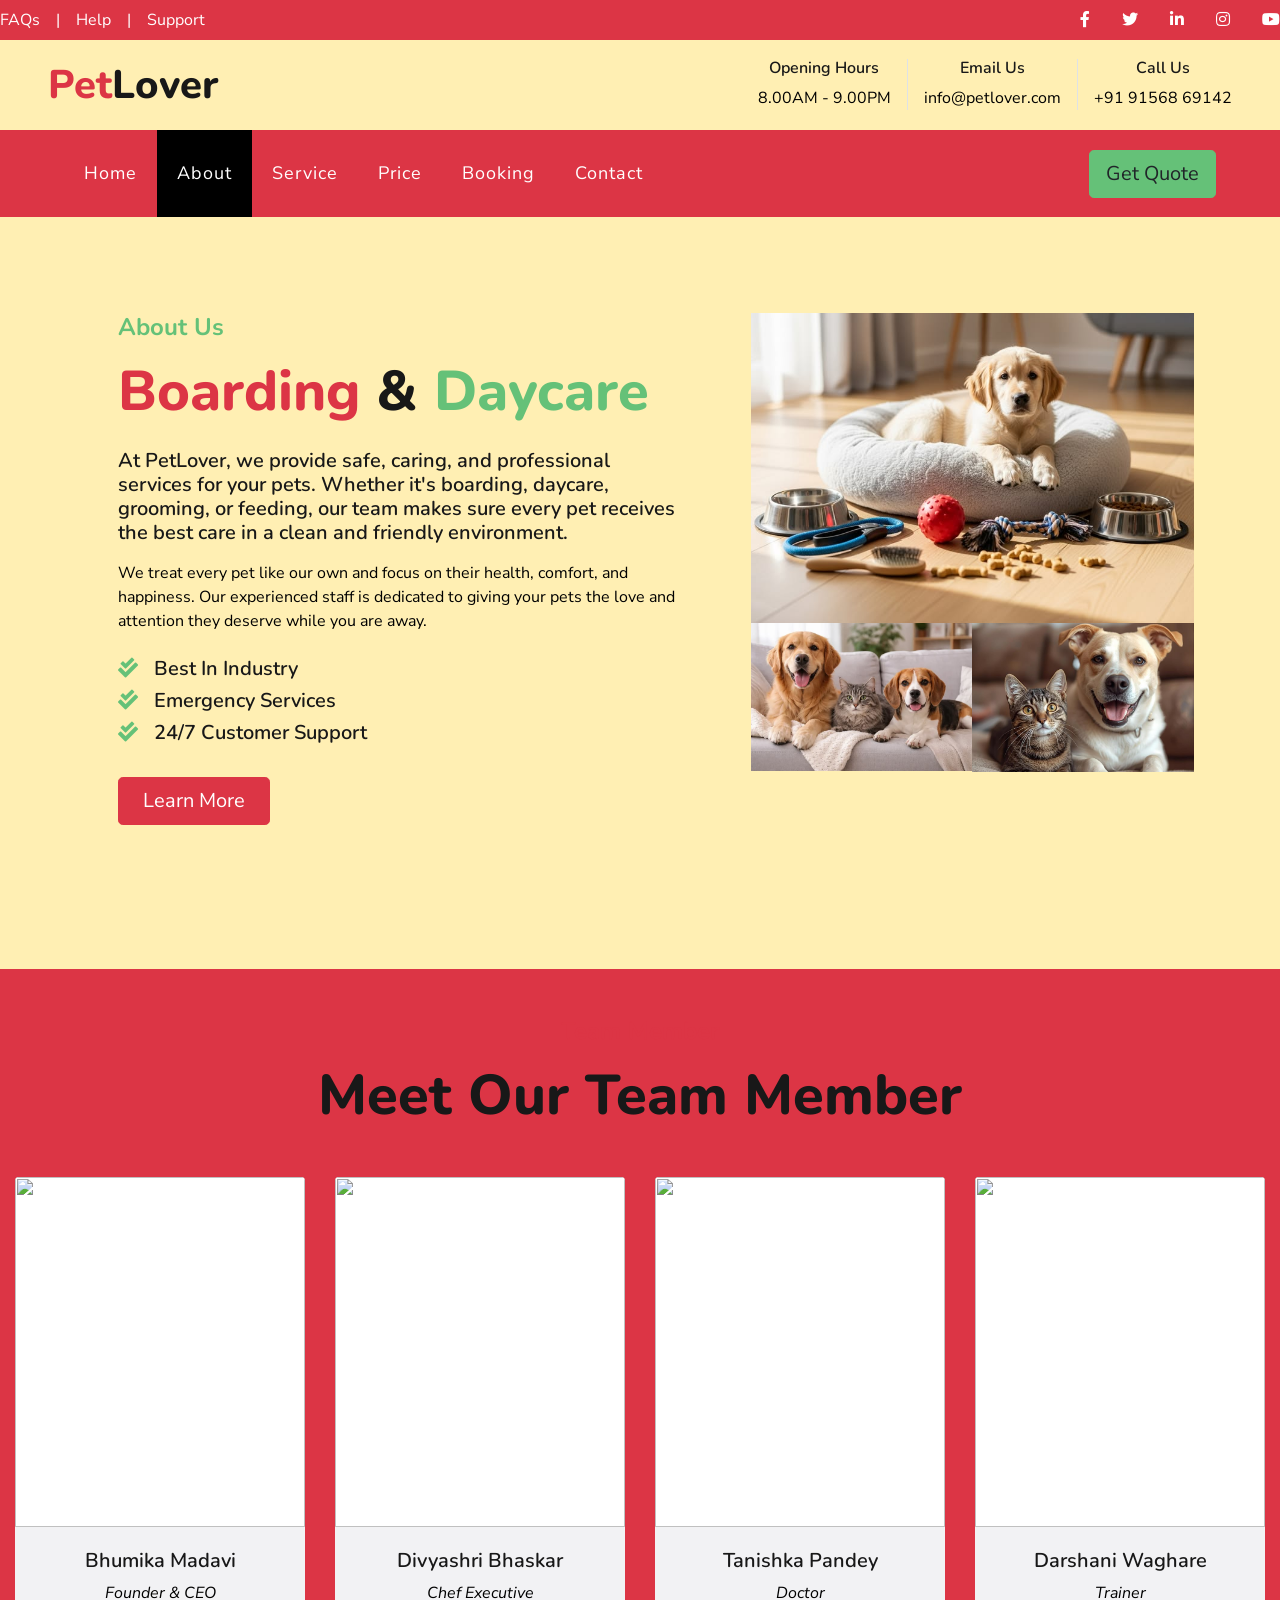
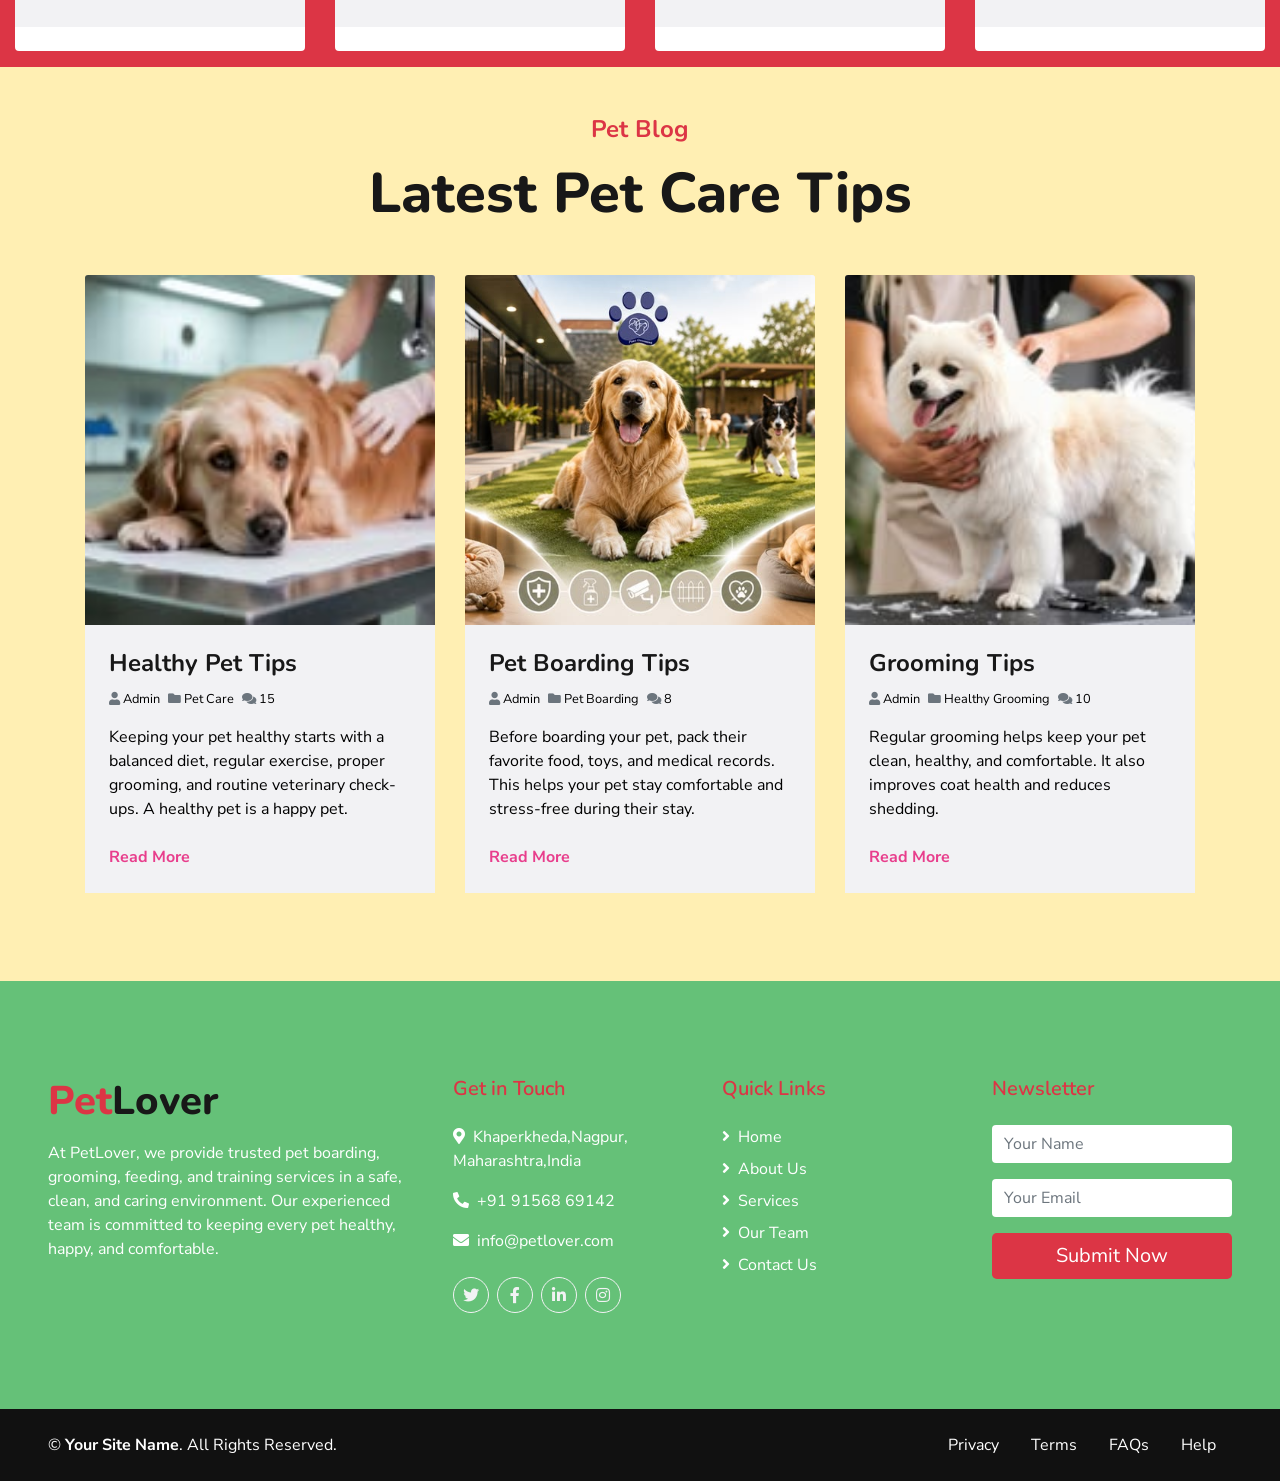
==== commit e1495e00: "Add files via upload" ====
--- a/about.html
+++ b/about.html
@@ -25,7 +25,7 @@
     <link href="lib/tempusdominus/css/tempusdominus-bootstrap-4.min.css" rel="stylesheet" />
 
     <!-- Customized Bootstrap Stylesheet -->
-    <link href="style.css" rel="stylesheet">
+    <link href="css/style.css" rel="stylesheet">
 </head>
 
 <body>
@@ -120,7 +120,7 @@
         <div class="row py-5">
             <div class="col-lg-7 pb-5 pb-lg-0 px-3 px-lg-5">
                 <h4 class="text-secondary mb-3">About Us</h4>
-                <h1 class="display-4 mb-4"><span class="text-danger">Boarding</span>&<span class="text-secondary">Daycare</span></h1>
+                <h2 class="display-4 mb-4"><span class="text-danger">Boarding</span> & <span class="text-secondary">Daycare</span></h2>
                 <h5 class="text-dark mb-3"> At PetLover, we provide safe, caring, and professional services for your pets. Whether it's boarding, daycare, grooming, or feeding, our team makes sure every pet receives the best care in a clean and friendly environment.</h5>
                 <p class="mb-4">We treat every pet like our own and focus on their health, comfort, and happiness. Our experienced staff is dedicated to giving your pets the love and attention they deserve while you are away.</p>
                 <ul class="list-inline">
@@ -379,4 +379,4 @@
     <script src="js/main.js"></script>
 </body>
 
-</html>
+</html>
--- a/css/style.css
+++ b/css/style.css
@@ -0,0 +1,9889 @@
+/******* Bootstrap Theming ********/
+/*!
+ * Bootstrap v4.5.3 (https://getbootstrap.com/)
+ * Copyright 2011-2020 The Bootstrap Authors
+ * Copyright 2011-2020 Twitter, Inc.
+ * Licensed under MIT (https://github.com/twbs/bootstrap/blob/main/LICENSE)
+ */
+:root {
+  --blue: #007bff;
+  --indigo: #6610f2;
+  --purple: #6f42c1;
+  --pink: #e83e8c;
+  --red: #dc3545;
+  --orange: #fd7e14;
+  --yellow: #ffc107;
+  --green: #28a745;
+  --teal: #20c997;
+  --cyan: #17a2b8;
+  --white: #fff;
+  --gray: #6c757d;
+  --gray-dark: #343a40;
+  --primary: #ED6436;
+  --secondary: #65C178;
+  --success: #28a745;
+  --info: #17a2b8;
+  --warning: #ffc107;
+  --danger: #dc3545;
+  --light: #F2F2F4;
+  --dark: #181818;
+  --butter:#ffefb3;
+  --breakpoint-xs: 0;
+  --breakpoint-sm: 576px;
+  --breakpoint-md: 768px;
+  --breakpoint-lg: 992px;
+  --breakpoint-xl: 1200px;
+  --font-family-sans-serif: "Nunito Sans", sans-serif;
+  --font-family-monospace: SFMono-Regular, Menlo, Monaco, Consolas, "Liberation Mono", "Courier New", monospace;
+}
+
+*,
+*::before,
+*::after {
+  box-sizing: border-box;
+}
+
+html {
+  font-family: sans-serif;
+  line-height: 1.15;
+  -webkit-text-size-adjust: 100%;
+  -webkit-tap-highlight-color: rgba(0, 0, 0, 0);
+}
+
+article, aside, figcaption, figure, footer, header, hgroup, main, nav, section {
+  display: block;
+}
+
+body {
+  margin: 0;
+  font-family: "Nunito Sans", sans-serif;
+  font-size: 1rem;
+  font-weight: 400;
+  line-height: 1.5;
+  color: black;
+  text-align: left;
+  background-color: #ffefb3;
+}
+
+[tabindex="-1"]:focus:not(:focus-visible) {
+  outline: 0 !important;
+}
+
+hr {
+  box-sizing: content-box;
+  height: 0;
+  overflow: visible;
+}
+
+h1, h2, h3, h4, h5, h6 {
+  margin-top: 0;
+  margin-bottom: 0.5rem;
+}
+
+p {
+  margin-top: 0;
+  margin-bottom: 1rem;
+}
+
+abbr[title],
+abbr[data-original-title] {
+  text-decoration: underline;
+  text-decoration: underline dotted;
+  cursor: help;
+  border-bottom: 0;
+  text-decoration-skip-ink: none;
+}
+
+address {
+  margin-bottom: 1rem;
+  font-style: normal;
+  line-height: inherit;
+}
+
+ol,
+ul,
+dl {
+  margin-top: 0;
+  margin-bottom: 1rem;
+}
+
+ol ol,
+ul ul,
+ol ul,
+ul ol {
+  margin-bottom: 0;
+}
+
+dt {
+  font-weight: 700;
+}
+
+dd {
+  margin-bottom: .5rem;
+  margin-left: 0;
+}
+
+blockquote {
+  margin: 0 0 1rem;
+}
+
+b,
+strong {
+  font-weight: bolder;
+}
+
+small {
+  font-size: 80%;
+}
+
+sub,
+sup {
+  position: relative;
+  font-size: 75%;
+  line-height: 0;
+  vertical-align: baseline;
+}
+
+sub {
+  bottom: -.25em;
+}
+
+sup {
+  top: -.5em;
+}
+
+a {
+  color: #e83e8c;
+  text-decoration: none;
+  background-color: transparent;
+}
+
+a:hover {
+  color: #c53f12;
+  text-decoration: underline;
+}
+
+a:not([href]):not([class]) {
+  color: inherit;
+  text-decoration: none;
+}
+
+a:not([href]):not([class]):hover {
+  color: inherit;
+  text-decoration: none;
+}
+
+pre,
+code,
+kbd,
+samp {
+  font-family: SFMono-Regular, Menlo, Monaco, Consolas, "Liberation Mono", "Courier New", monospace;
+  font-size: 1em;
+}
+
+pre {
+  margin-top: 0;
+  margin-bottom: 1rem;
+  overflow: auto;
+  -ms-overflow-style: scrollbar;
+}
+
+figure {
+  margin: 0 0 1rem;
+}
+
+img {
+  vertical-align: middle;
+  border-style: none;
+}
+
+svg {
+  overflow: hidden;
+  vertical-align: middle;
+}
+
+table {
+  border-collapse: collapse;
+}
+
+caption {
+  padding-top: 0.75rem;
+  padding-bottom: 0.75rem;
+  color: #6c757d;
+  text-align: left;
+  caption-side: bottom;
+}
+
+th {
+  text-align: inherit;
+  text-align: -webkit-match-parent;
+}
+
+label {
+  display: inline-block;
+  margin-bottom: 0.5rem;
+}
+
+button {
+  border-radius: 0;
+}
+
+button:focus {
+  outline: 1px dotted;
+  outline: 5px auto -webkit-focus-ring-color;
+}
+
+input,
+button,
+select,
+optgroup,
+textarea {
+  margin: 0;
+  font-family: inherit;
+  font-size: inherit;
+  line-height: inherit;
+}
+
+button,
+input {
+  overflow: visible;
+}
+
+button,
+select {
+  text-transform: none;
+}
+
+[role="button"] {
+  cursor: pointer;
+}
+
+select {
+  word-wrap: normal;
+}
+
+button,
+[type="button"],
+[type="reset"],
+[type="submit"] {
+  -webkit-appearance: button;
+}
+
+button:not(:disabled),
+[type="button"]:not(:disabled),
+[type="reset"]:not(:disabled),
+[type="submit"]:not(:disabled) {
+  cursor: pointer;
+}
+
+button::-moz-focus-inner,
+[type="button"]::-moz-focus-inner,
+[type="reset"]::-moz-focus-inner,
+[type="submit"]::-moz-focus-inner {
+  padding: 0;
+  border-style: none;
+}
+
+input[type="radio"],
+input[type="checkbox"] {
+  box-sizing: border-box;
+  padding: 0;
+}
+
+textarea {
+  overflow: auto;
+  resize: vertical;
+}
+
+fieldset {
+  min-width: 0;
+  padding: 0;
+  margin: 0;
+  border: 0;
+}
+
+legend {
+  display: block;
+  width: 100%;
+  max-width: 100%;
+  padding: 0;
+  margin-bottom: .5rem;
+  font-size: 1.5rem;
+  line-height: inherit;
+  color: inherit;
+  white-space: normal;
+}
+
+@media (max-width: 1200px) {
+  legend {
+    font-size: calc(1.275rem + 0.3vw) ;
+  }
+}
+
+progress {
+  vertical-align: baseline;
+}
+
+[type="number"]::-webkit-inner-spin-button,
+[type="number"]::-webkit-outer-spin-button {
+  height: auto;
+}
+
+[type="search"] {
+  outline-offset: -2px;
+  -webkit-appearance: none;
+}
+
+[type="search"]::-webkit-search-decoration {
+  -webkit-appearance: none;
+}
+
+::-webkit-file-upload-button {
+  font: inherit;
+  -webkit-appearance: button;
+}
+
+output {
+  display: inline-block;
+}
+
+summary {
+  display: list-item;
+  cursor: pointer;
+}
+
+template {
+  display: none;
+}
+
+[hidden] {
+  display: none !important;
+}
+
+h1, h2, h3, h4, h5, h6,
+.h1, .h2, .h3, .h4, .h5, .h6 {
+  margin-bottom: 0.5rem;
+  font-family: "Nunito", sans-serif;
+  font-weight: 500;
+  line-height: 1.2;
+  color: #181818;
+}
+
+h1, .h1 {
+  font-size: 2.5rem;
+}
+
+@media (max-width: 1200px) {
+  h1, .h1 {
+    font-size: calc(1.375rem + 1.5vw) ;
+  }
+}
+
+h2, .h2 {
+  font-size: 2rem;
+}
+
+@media (max-width: 1200px) {
+  h2, .h2 {
+    font-size: calc(1.325rem + 0.9vw) ;
+  }
+}
+
+h3, .h3 {
+  font-size: 1.75rem;
+}
+
+@media (max-width: 1200px) {
+  h3, .h3 {
+    font-size: calc(1.3rem + 0.6vw) ;
+  }
+}
+
+h4, .h4 {
+  font-size: 1.5rem;
+}
+
+@media (max-width: 1200px) {
+  h4, .h4 {
+    font-size: calc(1.275rem + 0.3vw) ;
+  }
+}
+
+h5, .h5 {
+  font-size: 1.25rem;
+}
+
+h6, .h6 {
+  font-size: 1rem;
+}
+
+.lead {
+  font-size: 1.25rem;
+  font-weight: 300;
+}
+
+.display-1 {
+  font-size: 6rem;
+  font-weight: 300;
+  line-height: 1.2;
+}
+
+@media (max-width: 1200px) {
+  .display-1 {
+    font-size: calc(1.725rem + 5.7vw) ;
+  }
+}
+
+.display-2 {
+  font-size: 5.5rem;
+  font-weight: 300;
+  line-height: 1.2;
+}
+
+@media (max-width: 1200px) {
+  .display-2 {
+    font-size: calc(1.675rem + 5.1vw) ;
+  }
+}
+
+.display-3 {
+  font-size: 4.5rem;
+  font-weight: 300;
+  line-height: 1.2;
+}
+
+@media (max-width: 1200px) {
+  .display-3 {
+    font-size: calc(1.575rem + 3.9vw) ;
+  }
+}
+
+.display-4 {
+  font-size: 3.5rem;
+  font-weight: 300;
+  line-height: 1.2;
+}
+
+@media (max-width: 1200px) {
+  .display-4 {
+    font-size: calc(1.475rem + 2.7vw) ;
+  }
+}
+
+hr {
+  margin-top: 1rem;
+  margin-bottom: 1rem;
+  border: 0;
+  border-top: 1px solid rgba(0, 0, 0, 0.1);
+}
+
+small,
+.small {
+  font-size: 80%;
+  font-weight: 400;
+}
+
+mark,
+.mark {
+  padding: 0.2em;
+  background-color: #fcf8e3;
+}
+
+.list-unstyled {
+  padding-left: 0;
+  list-style: none;
+}
+
+.list-inline {
+  padding-left: 0;
+  list-style: none;
+}
+
+.list-inline-item {
+  display: inline-block;
+}
+
+.list-inline-item:not(:last-child) {
+  margin-right: 0.5rem;
+}
+
+.initialism {
+  font-size: 90%;
+  text-transform: uppercase;
+}
+
+.blockquote {
+  margin-bottom: 1rem;
+  font-size: 1.25rem;
+}
+
+.blockquote-footer {
+  display: block;
+  font-size: 80%;
+  color: #6c757d;
+}
+
+.blockquote-footer::before {
+  content: "\2014\00A0";
+}
+
+.img-fluid {
+  max-width: 100%;
+  height: auto;
+}
+
+.img-thumbnail {
+  padding: 0.25rem;
+  background-color: #fff;
+  border: 1px solid #dee2e6;
+  border-radius: 0.25rem;
+  max-width: 100%;
+  height: auto;
+}
+
+.figure {
+  display: inline-block;
+}
+
+.figure-img {
+  margin-bottom: 0.5rem;
+  line-height: 1;
+}
+
+.figure-caption {
+  font-size: 90%;
+  color: #6c757d;
+}
+
+code {
+  font-size: 87.5%;
+  color: #e83e8c;
+  word-wrap: break-word;
+}
+
+a > code {
+  color: inherit;
+}
+
+kbd {
+  padding: 0.2rem 0.4rem;
+  font-size: 87.5%;
+  color: #fff;
+  background-color: #212529;
+  border-radius: 0.2rem;
+}
+
+kbd kbd {
+  padding: 0;
+  font-size: 100%;
+  font-weight: 700;
+}
+
+pre {
+  display: block;
+  font-size: 87.5%;
+  color: #212529;
+}
+
+pre code {
+  font-size: inherit;
+  color: inherit;
+  word-break: normal;
+}
+
+.pre-scrollable {
+  max-height: 340px;
+  overflow-y: scroll;
+}
+
+.container,
+.container-fluid,
+.container-sm,
+.container-md,
+.container-lg,
+.container-xl {
+  width: 100%;
+  padding-right: 15px;
+  padding-left: 15px;
+  margin-right: auto;
+  margin-left: auto;
+}
+
+@media (min-width: 576px) {
+  .container, .container-sm {
+    max-width: 540px;
+  }
+}
+
+@media (min-width: 768px) {
+  .container, .container-sm, .container-md {
+    max-width: 720px;
+  }
+}
+
+@media (min-width: 992px) {
+  .container, .container-sm, .container-md, .container-lg {
+    max-width: 960px;
+  }
+}
+
+@media (min-width: 1200px) {
+  .container, .container-sm, .container-md, .container-lg, .container-xl {
+    max-width: 1140px;
+  }
+}
+
+.row {
+  display: flex;
+  flex-wrap: wrap;
+  margin-right: -15px;
+  margin-left: -15px;
+}
+
+.no-gutters {
+  margin-right: 0;
+  margin-left: 0;
+}
+
+.no-gutters > .col,
+.no-gutters > [class*="col-"] {
+  padding-right: 0;
+  padding-left: 0;
+}
+
+.col-1, .col-2, .col-3, .col-4, .col-5, .col-6, .col-7, .col-8, .col-9, .col-10, .col-11, .col-12, .col,
+.col-auto, .col-sm-1, .col-sm-2, .col-sm-3, .col-sm-4, .col-sm-5, .col-sm-6, .col-sm-7, .col-sm-8, .col-sm-9, .col-sm-10, .col-sm-11, .col-sm-12, .col-sm,
+.col-sm-auto, .col-md-1, .col-md-2, .col-md-3, .col-md-4, .col-md-5, .col-md-6, .col-md-7, .col-md-8, .col-md-9, .col-md-10, .col-md-11, .col-md-12, .col-md,
+.col-md-auto, .col-lg-1, .col-lg-2, .col-lg-3, .col-lg-4, .col-lg-5, .col-lg-6, .col-lg-7, .col-lg-8, .col-lg-9, .col-lg-10, .col-lg-11, .col-lg-12, .col-lg,
+.col-lg-auto, .col-xl-1, .col-xl-2, .col-xl-3, .col-xl-4, .col-xl-5, .col-xl-6, .col-xl-7, .col-xl-8, .col-xl-9, .col-xl-10, .col-xl-11, .col-xl-12, .col-xl,
+.col-xl-auto {
+  position: relative;
+  width: 100%;
+  padding-right: 15px;
+  padding-left: 15px;
+}
+
+.col {
+  flex-basis: 0;
+  flex-grow: 1;
+  max-width: 100%;
+}
+
+.row-cols-1 > * {
+  flex: 0 0 100%;
+  max-width: 100%;
+}
+
+.row-cols-2 > * {
+  flex: 0 0 50%;
+  max-width: 50%;
+}
+
+.row-cols-3 > * {
+  flex: 0 0 33.33333%;
+  max-width: 33.33333%;
+}
+
+.row-cols-4 > * {
+  flex: 0 0 25%;
+  max-width: 25%;
+}
+
+.row-cols-5 > * {
+  flex: 0 0 20%;
+  max-width: 20%;
+}
+
+.row-cols-6 > * {
+  flex: 0 0 16.66667%;
+  max-width: 16.66667%;
+}
+
+.col-auto {
+  flex: 0 0 auto;
+  width: auto;
+  max-width: 100%;
+}
+
+.col-1 {
+  flex: 0 0 8.33333%;
+  max-width: 8.33333%;
+}
+
+.col-2 {
+  flex: 0 0 16.66667%;
+  max-width: 16.66667%;
+}
+
+.col-3 {
+  flex: 0 0 25%;
+  max-width: 25%;
+}
+
+.col-4 {
+  flex: 0 0 33.33333%;
+  max-width: 33.33333%;
+}
+
+.col-5 {
+  flex: 0 0 41.66667%;
+  max-width: 41.66667%;
+}
+
+.col-6 {
+  flex: 0 0 50%;
+  max-width: 50%;
+}
+
+.col-7 {
+  flex: 0 0 58.33333%;
+  max-width: 58.33333%;
+}
+
+.col-8 {
+  flex: 0 0 66.66667%;
+  max-width: 66.66667%;
+}
+
+.col-9 {
+  flex: 0 0 75%;
+  max-width: 75%;
+}
+
+.col-10 {
+  flex: 0 0 83.33333%;
+  max-width: 83.33333%;
+}
+
+.col-11 {
+  flex: 0 0 91.66667%;
+  max-width: 91.66667%;
+}
+
+.col-12 {
+  flex: 0 0 100%;
+  max-width: 100%;
+}
+
+.order-first {
+  order: -1;
+}
+
+.order-last {
+  order: 13;
+}
+
+.order-0 {
+  order: 0;
+}
+
+.order-1 {
+  order: 1;
+}
+
+.order-2 {
+  order: 2;
+}
+
+.order-3 {
+  order: 3;
+}
+
+.order-4 {
+  order: 4;
+}
+
+.order-5 {
+  order: 5;
+}
+
+.order-6 {
+  order: 6;
+}
+
+.order-7 {
+  order: 7;
+}
+
+.order-8 {
+  order: 8;
+}
+
+.order-9 {
+  order: 9;
+}
+
+.order-10 {
+  order: 10;
+}
+
+.order-11 {
+  order: 11;
+}
+
+.order-12 {
+  order: 12;
+}
+
+.offset-1 {
+  margin-left: 8.33333%;
+}
+
+.offset-2 {
+  margin-left: 16.66667%;
+}
+
+.offset-3 {
+  margin-left: 25%;
+}
+
+.offset-4 {
+  margin-left: 33.33333%;
+}
+
+.offset-5 {
+  margin-left: 41.66667%;
+}
+
+.offset-6 {
+  margin-left: 50%;
+}
+
+.offset-7 {
+  margin-left: 58.33333%;
+}
+
+.offset-8 {
+  margin-left: 66.66667%;
+}
+
+.offset-9 {
+  margin-left: 75%;
+}
+
+.offset-10 {
+  margin-left: 83.33333%;
+}
+
+.offset-11 {
+  margin-left: 91.66667%;
+}
+
+@media (min-width: 576px) {
+  .col-sm {
+    flex-basis: 0;
+    flex-grow: 1;
+    max-width: 100%;
+  }
+  .row-cols-sm-1 > * {
+    flex: 0 0 100%;
+    max-width: 100%;
+  }
+  .row-cols-sm-2 > * {
+    flex: 0 0 50%;
+    max-width: 50%;
+  }
+  .row-cols-sm-3 > * {
+    flex: 0 0 33.33333%;
+    max-width: 33.33333%;
+  }
+  .row-cols-sm-4 > * {
+    flex: 0 0 25%;
+    max-width: 25%;
+  }
+  .row-cols-sm-5 > * {
+    flex: 0 0 20%;
+    max-width: 20%;
+  }
+  .row-cols-sm-6 > * {
+    flex: 0 0 16.66667%;
+    max-width: 16.66667%;
+  }
+  .col-sm-auto {
+    flex: 0 0 auto;
+    width: auto;
+    max-width: 100%;
+  }
+  .col-sm-1 {
+    flex: 0 0 8.33333%;
+    max-width: 8.33333%;
+  }
+  .col-sm-2 {
+    flex: 0 0 16.66667%;
+    max-width: 16.66667%;
+  }
+  .col-sm-3 {
+    flex: 0 0 25%;
+    max-width: 25%;
+  }
+  .col-sm-4 {
+    flex: 0 0 33.33333%;
+    max-width: 33.33333%;
+  }
+  .col-sm-5 {
+    flex: 0 0 41.66667%;
+    max-width: 41.66667%;
+  }
+  .col-sm-6 {
+    flex: 0 0 50%;
+    max-width: 50%;
+  }
+  .col-sm-7 {
+    flex: 0 0 58.33333%;
+    max-width: 58.33333%;
+  }
+  .col-sm-8 {
+    flex: 0 0 66.66667%;
+    max-width: 66.66667%;
+  }
+  .col-sm-9 {
+    flex: 0 0 75%;
+    max-width: 75%;
+  }
+  .col-sm-10 {
+    flex: 0 0 83.33333%;
+    max-width: 83.33333%;
+  }
+  .col-sm-11 {
+    flex: 0 0 91.66667%;
+    max-width: 91.66667%;
+  }
+  .col-sm-12 {
+    flex: 0 0 100%;
+    max-width: 100%;
+  }
+  .order-sm-first {
+    order: -1;
+  }
+  .order-sm-last {
+    order: 13;
+  }
+  .order-sm-0 {
+    order: 0;
+  }
+  .order-sm-1 {
+    order: 1;
+  }
+  .order-sm-2 {
+    order: 2;
+  }
+  .order-sm-3 {
+    order: 3;
+  }
+  .order-sm-4 {
+    order: 4;
+  }
+  .order-sm-5 {
+    order: 5;
+  }
+  .order-sm-6 {
+    order: 6;
+  }
+  .order-sm-7 {
+    order: 7;
+  }
+  .order-sm-8 {
+    order: 8;
+  }
+  .order-sm-9 {
+    order: 9;
+  }
+  .order-sm-10 {
+    order: 10;
+  }
+  .order-sm-11 {
+    order: 11;
+  }
+  .order-sm-12 {
+    order: 12;
+  }
+  .offset-sm-0 {
+    margin-left: 0;
+  }
+  .offset-sm-1 {
+    margin-left: 8.33333%;
+  }
+  .offset-sm-2 {
+    margin-left: 16.66667%;
+  }
+  .offset-sm-3 {
+    margin-left: 25%;
+  }
+  .offset-sm-4 {
+    margin-left: 33.33333%;
+  }
+  .offset-sm-5 {
+    margin-left: 41.66667%;
+  }
+  .offset-sm-6 {
+    margin-left: 50%;
+  }
+  .offset-sm-7 {
+    margin-left: 58.33333%;
+  }
+  .offset-sm-8 {
+    margin-left: 66.66667%;
+  }
+  .offset-sm-9 {
+    margin-left: 75%;
+  }
+  .offset-sm-10 {
+    margin-left: 83.33333%;
+  }
+  .offset-sm-11 {
+    margin-left: 91.66667%;
+  }
+}
+
+@media (min-width: 768px) {
+  .col-md {
+    flex-basis: 0;
+    flex-grow: 1;
+    max-width: 100%;
+  }
+  .row-cols-md-1 > * {
+    flex: 0 0 100%;
+    max-width: 100%;
+  }
+  .row-cols-md-2 > * {
+    flex: 0 0 50%;
+    max-width: 50%;
+  }
+  .row-cols-md-3 > * {
+    flex: 0 0 33.33333%;
+    max-width: 33.33333%;
+  }
+  .row-cols-md-4 > * {
+    flex: 0 0 25%;
+    max-width: 25%;
+  }
+  .row-cols-md-5 > * {
+    flex: 0 0 20%;
+    max-width: 20%;
+  }
+  .row-cols-md-6 > * {
+    flex: 0 0 16.66667%;
+    max-width: 16.66667%;
+  }
+  .col-md-auto {
+    flex: 0 0 auto;
+    width: auto;
+    max-width: 100%;
+  }
+  .col-md-1 {
+    flex: 0 0 8.33333%;
+    max-width: 8.33333%;
+  }
+  .col-md-2 {
+    flex: 0 0 16.66667%;
+    max-width: 16.66667%;
+  }
+  .col-md-3 {
+    flex: 0 0 25%;
+    max-width: 25%;
+  }
+  .col-md-4 {
+    flex: 0 0 33.33333%;
+    max-width: 33.33333%;
+  }
+  .col-md-5 {
+    flex: 0 0 41.66667%;
+    max-width: 41.66667%;
+  }
+  .col-md-6 {
+    flex: 0 0 50%;
+    max-width: 50%;
+  }
+  .col-md-7 {
+    flex: 0 0 58.33333%;
+    max-width: 58.33333%;
+  }
+  .col-md-8 {
+    flex: 0 0 66.66667%;
+    max-width: 66.66667%;
+  }
+  .col-md-9 {
+    flex: 0 0 75%;
+    max-width: 75%;
+  }
+  .col-md-10 {
+    flex: 0 0 83.33333%;
+    max-width: 83.33333%;
+  }
+  .col-md-11 {
+    flex: 0 0 91.66667%;
+    max-width: 91.66667%;
+  }
+  .col-md-12 {
+    flex: 0 0 100%;
+    max-width: 100%;
+  }
+  .order-md-first {
+    order: -1;
+  }
+  .order-md-last {
+    order: 13;
+  }
+  .order-md-0 {
+    order: 0;
+  }
+  .order-md-1 {
+    order: 1;
+  }
+  .order-md-2 {
+    order: 2;
+  }
+  .order-md-3 {
+    order: 3;
+  }
+  .order-md-4 {
+    order: 4;
+  }
+  .order-md-5 {
+    order: 5;
+  }
+  .order-md-6 {
+    order: 6;
+  }
+  .order-md-7 {
+    order: 7;
+  }
+  .order-md-8 {
+    order: 8;
+  }
+  .order-md-9 {
+    order: 9;
+  }
+  .order-md-10 {
+    order: 10;
+  }
+  .order-md-11 {
+    order: 11;
+  }
+  .order-md-12 {
+    order: 12;
+  }
+  .offset-md-0 {
+    margin-left: 0;
+  }
+  .offset-md-1 {
+    margin-left: 8.33333%;
+  }
+  .offset-md-2 {
+    margin-left: 16.66667%;
+  }
+  .offset-md-3 {
+    margin-left: 25%;
+  }
+  .offset-md-4 {
+    margin-left: 33.33333%;
+  }
+  .offset-md-5 {
+    margin-left: 41.66667%;
+  }
+  .offset-md-6 {
+    margin-left: 50%;
+  }
+  .offset-md-7 {
+    margin-left: 58.33333%;
+  }
+  .offset-md-8 {
+    margin-left: 66.66667%;
+  }
+  .offset-md-9 {
+    margin-left: 75%;
+  }
+  .offset-md-10 {
+    margin-left: 83.33333%;
+  }
+  .offset-md-11 {
+    margin-left: 91.66667%;
+  }
+}
+
+@media (min-width: 992px) {
+  .col-lg {
+    flex-basis: 0;
+    flex-grow: 1;
+    max-width: 100%;
+  }
+  .row-cols-lg-1 > * {
+    flex: 0 0 100%;
+    max-width: 100%;
+  }
+  .row-cols-lg-2 > * {
+    flex: 0 0 50%;
+    max-width: 50%;
+  }
+  .row-cols-lg-3 > * {
+    flex: 0 0 33.33333%;
+    max-width: 33.33333%;
+  }
+  .row-cols-lg-4 > * {
+    flex: 0 0 25%;
+    max-width: 25%;
+  }
+  .row-cols-lg-5 > * {
+    flex: 0 0 20%;
+    max-width: 20%;
+  }
+  .row-cols-lg-6 > * {
+    flex: 0 0 16.66667%;
+    max-width: 16.66667%;
+  }
+  .col-lg-auto {
+    flex: 0 0 auto;
+    width: auto;
+    max-width: 100%;
+  }
+  .col-lg-1 {
+    flex: 0 0 8.33333%;
+    max-width: 8.33333%;
+  }
+  .col-lg-2 {
+    flex: 0 0 16.66667%;
+    max-width: 16.66667%;
+  }
+  .col-lg-3 {
+    flex: 0 0 25%;
+    max-width: 25%;
+  }
+  .col-lg-4 {
+    flex: 0 0 33.33333%;
+    max-width: 33.33333%;
+  }
+  .col-lg-5 {
+    flex: 0 0 41.66667%;
+    max-width: 41.66667%;
+  }
+  .col-lg-6 {
+    flex: 0 0 50%;
+    max-width: 50%;
+  }
+  .col-lg-7 {
+    flex: 0 0 58.33333%;
+    max-width: 58.33333%;
+  }
+  .col-lg-8 {
+    flex: 0 0 66.66667%;
+    max-width: 66.66667%;
+  }
+  .col-lg-9 {
+    flex: 0 0 75%;
+    max-width: 75%;
+  }
+  .col-lg-10 {
+    flex: 0 0 83.33333%;
+    max-width: 83.33333%;
+  }
+  .col-lg-11 {
+    flex: 0 0 91.66667%;
+    max-width: 91.66667%;
+  }
+  .col-lg-12 {
+    flex: 0 0 100%;
+    max-width: 100%;
+  }
+  .order-lg-first {
+    order: -1;
+  }
+  .order-lg-last {
+    order: 13;
+  }
+  .order-lg-0 {
+    order: 0;
+  }
+  .order-lg-1 {
+    order: 1;
+  }
+  .order-lg-2 {
+    order: 2;
+  }
+  .order-lg-3 {
+    order: 3;
+  }
+  .order-lg-4 {
+    order: 4;
+  }
+  .order-lg-5 {
+    order: 5;
+  }
+  .order-lg-6 {
+    order: 6;
+  }
+  .order-lg-7 {
+    order: 7;
+  }
+  .order-lg-8 {
+    order: 8;
+  }
+  .order-lg-9 {
+    order: 9;
+  }
+  .order-lg-10 {
+    order: 10;
+  }
+  .order-lg-11 {
+    order: 11;
+  }
+  .order-lg-12 {
+    order: 12;
+  }
+  .offset-lg-0 {
+    margin-left: 0;
+  }
+  .offset-lg-1 {
+    margin-left: 8.33333%;
+  }
+  .offset-lg-2 {
+    margin-left: 16.66667%;
+  }
+  .offset-lg-3 {
+    margin-left: 25%;
+  }
+  .offset-lg-4 {
+    margin-left: 33.33333%;
+  }
+  .offset-lg-5 {
+    margin-left: 41.66667%;
+  }
+  .offset-lg-6 {
+    margin-left: 50%;
+  }
+  .offset-lg-7 {
+    margin-left: 58.33333%;
+  }
+  .offset-lg-8 {
+    margin-left: 66.66667%;
+  }
+  .offset-lg-9 {
+    margin-left: 75%;
+  }
+  .offset-lg-10 {
+    margin-left: 83.33333%;
+  }
+  .offset-lg-11 {
+    margin-left: 91.66667%;
+  }
+}
+
+@media (min-width: 1200px) {
+  .col-xl {
+    flex-basis: 0;
+    flex-grow: 1;
+    max-width: 100%;
+  }
+  .row-cols-xl-1 > * {
+    flex: 0 0 100%;
+    max-width: 100%;
+  }
+  .row-cols-xl-2 > * {
+    flex: 0 0 50%;
+    max-width: 50%;
+  }
+  .row-cols-xl-3 > * {
+    flex: 0 0 33.33333%;
+    max-width: 33.33333%;
+  }
+  .row-cols-xl-4 > * {
+    flex: 0 0 25%;
+    max-width: 25%;
+  }
+  .row-cols-xl-5 > * {
+    flex: 0 0 20%;
+    max-width: 20%;
+  }
+  .row-cols-xl-6 > * {
+    flex: 0 0 16.66667%;
+    max-width: 16.66667%;
+  }
+  .col-xl-auto {
+    flex: 0 0 auto;
+    width: auto;
+    max-width: 100%;
+  }
+  .col-xl-1 {
+    flex: 0 0 8.33333%;
+    max-width: 8.33333%;
+  }
+  .col-xl-2 {
+    flex: 0 0 16.66667%;
+    max-width: 16.66667%;
+  }
+  .col-xl-3 {
+    flex: 0 0 25%;
+    max-width: 25%;
+  }
+  .col-xl-4 {
+    flex: 0 0 33.33333%;
+    max-width: 33.33333%;
+  }
+  .col-xl-5 {
+    flex: 0 0 41.66667%;
+    max-width: 41.66667%;
+  }
+  .col-xl-6 {
+    flex: 0 0 50%;
+    max-width: 50%;
+  }
+  .col-xl-7 {
+    flex: 0 0 58.33333%;
+    max-width: 58.33333%;
+  }
+  .col-xl-8 {
+    flex: 0 0 66.66667%;
+    max-width: 66.66667%;
+  }
+  .col-xl-9 {
+    flex: 0 0 75%;
+    max-width: 75%;
+  }
+  .col-xl-10 {
+    flex: 0 0 83.33333%;
+    max-width: 83.33333%;
+  }
+  .col-xl-11 {
+    flex: 0 0 91.66667%;
+    max-width: 91.66667%;
+  }
+  .col-xl-12 {
+    flex: 0 0 100%;
+    max-width: 100%;
+  }
+  .order-xl-first {
+    order: -1;
+  }
+  .order-xl-last {
+    order: 13;
+  }
+  .order-xl-0 {
+    order: 0;
+  }
+  .order-xl-1 {
+    order: 1;
+  }
+  .order-xl-2 {
+    order: 2;
+  }
+  .order-xl-3 {
+    order: 3;
+  }
+  .order-xl-4 {
+    order: 4;
+  }
+  .order-xl-5 {
+    order: 5;
+  }
+  .order-xl-6 {
+    order: 6;
+  }
+  .order-xl-7 {
+    order: 7;
+  }
+  .order-xl-8 {
+    order: 8;
+  }
+  .order-xl-9 {
+    order: 9;
+  }
+  .order-xl-10 {
+    order: 10;
+  }
+  .order-xl-11 {
+    order: 11;
+  }
+  .order-xl-12 {
+    order: 12;
+  }
+  .offset-xl-0 {
+    margin-left: 0;
+  }
+  .offset-xl-1 {
+    margin-left: 8.33333%;
+  }
+  .offset-xl-2 {
+    margin-left: 16.66667%;
+  }
+  .offset-xl-3 {
+    margin-left: 25%;
+  }
+  .offset-xl-4 {
+    margin-left: 33.33333%;
+  }
+  .offset-xl-5 {
+    margin-left: 41.66667%;
+  }
+  .offset-xl-6 {
+    margin-left: 50%;
+  }
+  .offset-xl-7 {
+    margin-left: 58.33333%;
+  }
+  .offset-xl-8 {
+    margin-left: 66.66667%;
+  }
+  .offset-xl-9 {
+    margin-left: 75%;
+  }
+  .offset-xl-10 {
+    margin-left: 83.33333%;
+  }
+  .offset-xl-11 {
+    margin-left: 91.66667%;
+  }
+}
+
+.table {
+  width: 100%;
+  margin-bottom: 1rem;
+  color: #777777;
+}
+
+.table th,
+.table td {
+  padding: 0.75rem;
+  vertical-align: top;
+  border-top: 1px solid #dee2e6;
+}
+
+.table thead th {
+  vertical-align: bottom;
+  border-bottom: 2px solid #dee2e6;
+}
+
+.table tbody + tbody {
+  border-top: 2px solid #dee2e6;
+}
+
+.table-sm th,
+.table-sm td {
+  padding: 0.3rem;
+}
+
+.table-bordered {
+  border: 1px solid #dee2e6;
+}
+
+.table-bordered th,
+.table-bordered td {
+  border: 1px solid #dee2e6;
+}
+
+.table-bordered thead th,
+.table-bordered thead td {
+  border-bottom-width: 2px;
+}
+
+.table-borderless th,
+.table-borderless td,
+.table-borderless thead th,
+.table-borderless tbody + tbody {
+  border: 0;
+}
+
+.table-striped tbody tr:nth-of-type(odd) {
+  background-color: rgba(0, 0, 0, 0.05);
+}
+
+.table-hover tbody tr:hover {
+  color: #777777;
+  background-color: rgba(0, 0, 0, 0.075);
+}
+
+.table-primary,
+.table-primary > th,
+.table-primary > td {
+  background-color: #fad4c7;
+}
+
+.table-primary th,
+.table-primary td,
+.table-primary thead th,
+.table-primary tbody + tbody {
+  border-color: #f6ae96;
+}
+
+.table-hover .table-primary:hover {
+  background-color: #f8c2b0;
+}
+
+.table-hover .table-primary:hover > td,
+.table-hover .table-primary:hover > th {
+  background-color: #f8c2b0;
+}
+
+.table-secondary,
+.table-secondary > th,
+.table-secondary > td {
+  background-color: #d4eed9;
+}
+
+.table-secondary th,
+.table-secondary td,
+.table-secondary thead th,
+.table-secondary tbody + tbody {
+  border-color: #afdfb9;
+}
+
+.table-hover .table-secondary:hover {
+  background-color: #c2e7c9;
+}
+
+.table-hover .table-secondary:hover > td,
+.table-hover .table-secondary:hover > th {
+  background-color: #c2e7c9;
+}
+
+.table-success,
+.table-success > th,
+.table-success > td {
+  background-color: #c3e6cb;
+}
+
+.table-success th,
+.table-success td,
+.table-success thead th,
+.table-success tbody + tbody {
+  border-color: #8fd19e;
+}
+
+.table-hover .table-success:hover {
+  background-color: #b1dfbb;
+}
+
+.table-hover .table-success:hover > td,
+.table-hover .table-success:hover > th {
+  background-color: #b1dfbb;
+}
+
+.table-butter,
+.table-butter > th,
+.table-butter > td {
+  background-color: #bee5eb;
+}
+
+.table-butter th,
+.table-info td,
+.table-info thead th,
+.table-info tbody + tbody {
+  border-color: #86cfda;
+}
+
+.table-hover .table-info:hover {
+  background-color: #abdde5;
+}
+
+.table-hover .table-info:hover > td,
+.table-hover .table-info:hover > th {
+  background-color: #abdde5;
+}
+
+.table-warning,
+.table-warning > th,
+.table-warning > td {
+  background-color: #ffeeba;
+}
+
+.table-warning th,
+.table-warning td,
+.table-warning thead th,
+.table-warning tbody + tbody {
+  border-color: #ffdf7e;
+}
+
+.table-hover .table-warning:hover {
+  background-color: #ffe8a1;
+}
+
+.table-hover .table-warning:hover > td,
+.table-hover .table-warning:hover > th {
+  background-color: #ffe8a1;
+}
+
+.table-danger,
+.table-danger > th,
+.table-danger > td {
+  background-color: #f5c6cb;
+}
+
+.table-danger th,
+.table-danger td,
+.table-danger thead th,
+.table-danger tbody + tbody {
+  border-color: #ed969e;
+}
+
+.table-hover .table-danger:hover {
+  background-color: #f1b0b7;
+}
+
+.table-hover .table-danger:hover > td,
+.table-hover .table-danger:hover > th {
+  background-color: #f1b0b7;
+}
+
+.table-light,
+.table-light > th,
+.table-light > td {
+  background-color: #fbfbfc;
+}
+
+.table-light th,
+.table-light td,
+.table-light thead th,
+.table-light tbody + tbody {
+  border-color: #f8f8f9;
+}
+
+.table-hover .table-light:hover {
+  background-color: #ececf1;
+}
+
+.table-hover .table-light:hover > td,
+.table-hover .table-light:hover > th {
+  background-color: #ececf1;
+}
+
+.table-dark,
+.table-dark > th,
+.table-dark > td {
+  background-color: #bebebe;
+}
+
+.table-dark th,
+.table-dark td,
+.table-dark thead th,
+.table-dark tbody + tbody {
+  border-color: #878787;
+}
+
+.table-hover .table-dark:hover {
+  background-color: #b1b1b1;
+}
+
+.table-hover .table-dark:hover > td,
+.table-hover .table-dark:hover > th {
+  background-color: #b1b1b1;
+}
+
+.table-active,
+.table-active > th,
+.table-active > td {
+  background-color: rgba(0, 0, 0, 0.075);
+}
+
+.table-hover .table-active:hover {
+  background-color: rgba(0, 0, 0, 0.075);
+}
+
+.table-hover .table-active:hover > td,
+.table-hover .table-active:hover > th {
+  background-color: rgba(0, 0, 0, 0.075);
+}
+
+.table .thead-dark th {
+  color: #fff;
+  background-color: #343a40;
+  border-color: #454d55;
+}
+
+.table .thead-light th {
+  color: #495057;
+  background-color: #e9ecef;
+  border-color: #dee2e6;
+}
+
+.table-dark {
+  color: #fff;
+  background-color: #343a40;
+}
+
+.table-dark th,
+.table-dark td,
+.table-dark thead th {
+  border-color: #454d55;
+}
+
+.table-dark.table-bordered {
+  border: 0;
+}
+
+.table-dark.table-striped tbody tr:nth-of-type(odd) {
+  background-color: rgba(255, 255, 255, 0.05);
+}
+
+.table-dark.table-hover tbody tr:hover {
+  color: #fff;
+  background-color: rgba(255, 255, 255, 0.075);
+}
+
+@media (max-width: 575.98px) {
+  .table-responsive-sm {
+    display: block;
+    width: 100%;
+    overflow-x: auto;
+    -webkit-overflow-scrolling: touch;
+  }
+  .table-responsive-sm > .table-bordered {
+    border: 0;
+  }
+}
+
+@media (max-width: 767.98px) {
+  .table-responsive-md {
+    display: block;
+    width: 100%;
+    overflow-x: auto;
+    -webkit-overflow-scrolling: touch;
+  }
+  .table-responsive-md > .table-bordered {
+    border: 0;
+  }
+}
+
+@media (max-width: 991.98px) {
+  .table-responsive-lg {
+    display: block;
+    width: 100%;
+    overflow-x: auto;
+    -webkit-overflow-scrolling: touch;
+  }
+  .table-responsive-lg > .table-bordered {
+    border: 0;
+  }
+}
+
+@media (max-width: 1199.98px) {
+  .table-responsive-xl {
+    display: block;
+    width: 100%;
+    overflow-x: auto;
+    -webkit-overflow-scrolling: touch;
+  }
+  .table-responsive-xl > .table-bordered {
+    border: 0;
+  }
+}
+
+.table-responsive {
+  display: block;
+  width: 100%;
+  overflow-x: auto;
+  -webkit-overflow-scrolling: touch;
+}
+
+.table-responsive > .table-bordered {
+  border: 0;
+}
+
+.form-control {
+  display: block;
+  width: 100%;
+  height: calc(1.5em + 0.75rem + 2px);
+  padding: 0.375rem 0.75rem;
+  font-size: 1rem;
+  font-weight: 400;
+  line-height: 1.5;
+  color: #495057;
+  background-color: #fff;
+  background-clip: padding-box;
+  border: 1px solid #ced4da;
+  border-radius: 0.25rem;
+  transition: border-color 0.15s ease-in-out, box-shadow 0.15s ease-in-out;
+}
+
+@media (prefers-reduced-motion: reduce) {
+  .form-control {
+    transition: none;
+  }
+}
+
+.form-control::-ms-expand {
+  background-color: transparent;
+  border: 0;
+}
+
+.form-control:-moz-focusring {
+  color: transparent;
+  text-shadow: 0 0 0 #495057;
+}
+
+.form-control:focus {
+  color: #495057;
+  background-color: #fff;
+  border-color: #f7beab;
+  outline: 0;
+  box-shadow: 0 0 0 0.2rem rgba(237, 100, 54, 0.25);
+}
+
+.form-control::placeholder {
+  color: #6c757d;
+  opacity: 1;
+}
+
+.form-control:disabled, .form-control[readonly] {
+  background-color: #e9ecef;
+  opacity: 1;
+}
+
+input[type="date"].form-control,
+input[type="time"].form-control,
+input[type="datetime-local"].form-control,
+input[type="month"].form-control {
+  appearance: none;
+}
+
+select.form-control:focus::-ms-value {
+  color: #495057;
+  background-color: #fff;
+}
+
+.form-control-file,
+.form-control-range {
+  display: block;
+  width: 100%;
+}
+
+.col-form-label {
+  padding-top: calc(0.375rem + 1px);
+  padding-bottom: calc(0.375rem + 1px);
+  margin-bottom: 0;
+  font-size: inherit;
+  line-height: 1.5;
+}
+
+.col-form-label-lg {
+  padding-top: calc(0.5rem + 1px);
+  padding-bottom: calc(0.5rem + 1px);
+  font-size: 1.25rem;
+  line-height: 1.5;
+}
+
+.col-form-label-sm {
+  padding-top: calc(0.25rem + 1px);
+  padding-bottom: calc(0.25rem + 1px);
+  font-size: 0.875rem;
+  line-height: 1.5;
+}
+
+.form-control-plaintext {
+  display: block;
+  width: 100%;
+  padding: 0.375rem 0;
+  margin-bottom: 0;
+  font-size: 1rem;
+  line-height: 1.5;
+  color: #777777;
+  background-color: transparent;
+  border: solid transparent;
+  border-width: 1px 0;
+}
+
+.form-control-plaintext.form-control-sm, .form-control-plaintext.form-control-lg {
+  padding-right: 0;
+  padding-left: 0;
+}
+
+.form-control-sm {
+  height: calc(1.5em + 0.5rem + 2px);
+  padding: 0.25rem 0.5rem;
+  font-size: 0.875rem;
+  line-height: 1.5;
+  border-radius: 0.2rem;
+}
+
+.form-control-lg {
+  height: calc(1.5em + 1rem + 2px);
+  padding: 0.5rem 1rem;
+  font-size: 1.25rem;
+  line-height: 1.5;
+  border-radius: 0.3rem;
+}
+
+select.form-control[size], select.form-control[multiple] {
+  height: auto;
+}
+
+textarea.form-control {
+  height: auto;
+}
+
+.form-group {
+  margin-bottom: 1rem;
+}
+
+.form-text {
+  display: block;
+  margin-top: 0.25rem;
+}
+
+.form-row {
+  display: flex;
+  flex-wrap: wrap;
+  margin-right: -5px;
+  margin-left: -5px;
+}
+
+.form-row > .col,
+.form-row > [class*="col-"] {
+  padding-right: 5px;
+  padding-left: 5px;
+}
+
+.form-check {
+  position: relative;
+  display: block;
+  padding-left: 1.25rem;
+}
+
+.form-check-input {
+  position: absolute;
+  margin-top: 0.3rem;
+  margin-left: -1.25rem;
+}
+
+.form-check-input[disabled] ~ .form-check-label,
+.form-check-input:disabled ~ .form-check-label {
+  color: #6c757d;
+}
+
+.form-check-label {
+  margin-bottom: 0;
+}
+
+.form-check-inline {
+  display: inline-flex;
+  align-items: center;
+  padding-left: 0;
+  margin-right: 0.75rem;
+}
+
+.form-check-inline .form-check-input {
+  position: static;
+  margin-top: 0;
+  margin-right: 0.3125rem;
+  margin-left: 0;
+}
+
+.valid-feedback {
+  display: none;
+  width: 100%;
+  margin-top: 0.25rem;
+  font-size: 80%;
+  color: #28a745;
+}
+
+.valid-tooltip {
+  position: absolute;
+  top: 100%;
+  left: 0;
+  z-index: 5;
+  display: none;
+  max-width: 100%;
+  padding: 0.25rem 0.5rem;
+  margin-top: .1rem;
+  font-size: 0.875rem;
+  line-height: 1.5;
+  color: #fff;
+  background-color: rgba(40, 167, 69, 0.9);
+  border-radius: 0.25rem;
+}
+
+.was-validated :valid ~ .valid-feedback,
+.was-validated :valid ~ .valid-tooltip,
+.is-valid ~ .valid-feedback,
+.is-valid ~ .valid-tooltip {
+  display: block;
+}
+
+.was-validated .form-control:valid, .form-control.is-valid {
+  border-color: #28a745;
+  padding-right: calc(1.5em + 0.75rem);
+  background-image: url("data:image/svg+xml,%3csvg xmlns='http://www.w3.org/2000/svg' width='8' height='8' viewBox='0 0 8 8'%3e%3cpath fill='%2328a745' d='M2.3 6.73L.6 4.53c-.4-1.04.46-1.4 1.1-.8l1.1 1.4 3.4-3.8c.6-.63 1.6-.27 1.2.7l-4 4.6c-.43.5-.8.4-1.1.1z'/%3e%3c/svg%3e");
+  background-repeat: no-repeat;
+  background-position: right calc(0.375em + 0.1875rem) center;
+  background-size: calc(0.75em + 0.375rem) calc(0.75em + 0.375rem);
+}
+
+.was-validated .form-control:valid:focus, .form-control.is-valid:focus {
+  border-color: #28a745;
+  box-shadow: 0 0 0 0.2rem rgba(40, 167, 69, 0.25);
+}
+
+.was-validated textarea.form-control:valid, textarea.form-control.is-valid {
+  padding-right: calc(1.5em + 0.75rem);
+  background-position: top calc(0.375em + 0.1875rem) right calc(0.375em + 0.1875rem);
+}
+
+.was-validated .custom-select:valid, .custom-select.is-valid {
+  border-color: #28a745;
+  padding-right: calc(0.75em + 2.3125rem);
+  background: url("data:image/svg+xml,%3csvg xmlns='http://www.w3.org/2000/svg' width='4' height='5' viewBox='0 0 4 5'%3e%3cpath fill='%23343a40' d='M2 0L0 2h4zm0 5L0 3h4z'/%3e%3c/svg%3e") no-repeat right 0.75rem center/8px 10px, url("data:image/svg+xml,%3csvg xmlns='http://www.w3.org/2000/svg' width='8' height='8' viewBox='0 0 8 8'%3e%3cpath fill='%2328a745' d='M2.3 6.73L.6 4.53c-.4-1.04.46-1.4 1.1-.8l1.1 1.4 3.4-3.8c.6-.63 1.6-.27 1.2.7l-4 4.6c-.43.5-.8.4-1.1.1z'/%3e%3c/svg%3e") #fff no-repeat center right 1.75rem/calc(0.75em + 0.375rem) calc(0.75em + 0.375rem);
+}
+
+.was-validated .custom-select:valid:focus, .custom-select.is-valid:focus {
+  border-color: #28a745;
+  box-shadow: 0 0 0 0.2rem rgba(40, 167, 69, 0.25);
+}
+
+.was-validated .form-check-input:valid ~ .form-check-label, .form-check-input.is-valid ~ .form-check-label {
+  color: #28a745;
+}
+
+.was-validated .form-check-input:valid ~ .valid-feedback,
+.was-validated .form-check-input:valid ~ .valid-tooltip, .form-check-input.is-valid ~ .valid-feedback,
+.form-check-input.is-valid ~ .valid-tooltip {
+  display: block;
+}
+
+.was-validated .custom-control-input:valid ~ .custom-control-label, .custom-control-input.is-valid ~ .custom-control-label {
+  color: #28a745;
+}
+
+.was-validated .custom-control-input:valid ~ .custom-control-label::before, .custom-control-input.is-valid ~ .custom-control-label::before {
+  border-color: #28a745;
+}
+
+.was-validated .custom-control-input:valid:checked ~ .custom-control-label::before, .custom-control-input.is-valid:checked ~ .custom-control-label::before {
+  border-color: #34ce57;
+  background-color: #34ce57;
+}
+
+.was-validated .custom-control-input:valid:focus ~ .custom-control-label::before, .custom-control-input.is-valid:focus ~ .custom-control-label::before {
+  box-shadow: 0 0 0 0.2rem rgba(40, 167, 69, 0.25);
+}
+
+.was-validated .custom-control-input:valid:focus:not(:checked) ~ .custom-control-label::before, .custom-control-input.is-valid:focus:not(:checked) ~ .custom-control-label::before {
+  border-color: #28a745;
+}
+
+.was-validated .custom-file-input:valid ~ .custom-file-label, .custom-file-input.is-valid ~ .custom-file-label {
+  border-color: #28a745;
+}
+
+.was-validated .custom-file-input:valid:focus ~ .custom-file-label, .custom-file-input.is-valid:focus ~ .custom-file-label {
+  border-color: #28a745;
+  box-shadow: 0 0 0 0.2rem rgba(40, 167, 69, 0.25);
+}
+
+.invalid-feedback {
+  display: none;
+  width: 100%;
+  margin-top: 0.25rem;
+  font-size: 80%;
+  color: #dc3545;
+}
+
+.invalid-tooltip {
+  position: absolute;
+  top: 100%;
+  left: 0;
+  z-index: 5;
+  display: none;
+  max-width: 100%;
+  padding: 0.25rem 0.5rem;
+  margin-top: .1rem;
+  font-size: 0.875rem;
+  line-height: 1.5;
+  color: #fff;
+  background-color: rgba(220, 53, 69, 0.9);
+  border-radius: 0.25rem;
+}
+
+.was-validated :invalid ~ .invalid-feedback,
+.was-validated :invalid ~ .invalid-tooltip,
+.is-invalid ~ .invalid-feedback,
+.is-invalid ~ .invalid-tooltip {
+  display: block;
+}
+
+.was-validated .form-control:invalid, .form-control.is-invalid {
+  border-color: #dc3545;
+  padding-right: calc(1.5em + 0.75rem);
+  background-image: url("data:image/svg+xml,%3csvg xmlns='http://www.w3.org/2000/svg' width='12' height='12' fill='none' stroke='%23dc3545' viewBox='0 0 12 12'%3e%3ccircle cx='6' cy='6' r='4.5'/%3e%3cpath stroke-linejoin='round' d='M5.8 3.6h.4L6 6.5z'/%3e%3ccircle cx='6' cy='8.2' r='.6' fill='%23dc3545' stroke='none'/%3e%3c/svg%3e");
+  background-repeat: no-repeat;
+  background-position: right calc(0.375em + 0.1875rem) center;
+  background-size: calc(0.75em + 0.375rem) calc(0.75em + 0.375rem);
+}
+
+.was-validated .form-control:invalid:focus, .form-control.is-invalid:focus {
+  border-color: #dc3545;
+  box-shadow: 0 0 0 0.2rem rgba(220, 53, 69, 0.25);
+}
+
+.was-validated textarea.form-control:invalid, textarea.form-control.is-invalid {
+  padding-right: calc(1.5em + 0.75rem);
+  background-position: top calc(0.375em + 0.1875rem) right calc(0.375em + 0.1875rem);
+}
+
+.was-validated .custom-select:invalid, .custom-select.is-invalid {
+  border-color: #dc3545;
+  padding-right: calc(0.75em + 2.3125rem);
+  background: url("data:image/svg+xml,%3csvg xmlns='http://www.w3.org/2000/svg' width='4' height='5' viewBox='0 0 4 5'%3e%3cpath fill='%23343a40' d='M2 0L0 2h4zm0 5L0 3h4z'/%3e%3c/svg%3e") no-repeat right 0.75rem center/8px 10px, url("data:image/svg+xml,%3csvg xmlns='http://www.w3.org/2000/svg' width='12' height='12' fill='none' stroke='%23dc3545' viewBox='0 0 12 12'%3e%3ccircle cx='6' cy='6' r='4.5'/%3e%3cpath stroke-linejoin='round' d='M5.8 3.6h.4L6 6.5z'/%3e%3ccircle cx='6' cy='8.2' r='.6' fill='%23dc3545' stroke='none'/%3e%3c/svg%3e") #fff no-repeat center right 1.75rem/calc(0.75em + 0.375rem) calc(0.75em + 0.375rem);
+}
+
+.was-validated .custom-select:invalid:focus, .custom-select.is-invalid:focus {
+  border-color: #dc3545;
+  box-shadow: 0 0 0 0.2rem rgba(220, 53, 69, 0.25);
+}
+
+.was-validated .form-check-input:invalid ~ .form-check-label, .form-check-input.is-invalid ~ .form-check-label {
+  color: #dc3545;
+}
+
+.was-validated .form-check-input:invalid ~ .invalid-feedback,
+.was-validated .form-check-input:invalid ~ .invalid-tooltip, .form-check-input.is-invalid ~ .invalid-feedback,
+.form-check-input.is-invalid ~ .invalid-tooltip {
+  display: block;
+}
+
+.was-validated .custom-control-input:invalid ~ .custom-control-label, .custom-control-input.is-invalid ~ .custom-control-label {
+  color: #dc3545;
+}
+
+.was-validated .custom-control-input:invalid ~ .custom-control-label::before, .custom-control-input.is-invalid ~ .custom-control-label::before {
+  border-color: #dc3545;
+}
+
+.was-validated .custom-control-input:invalid:checked ~ .custom-control-label::before, .custom-control-input.is-invalid:checked ~ .custom-control-label::before {
+  border-color: #e4606d;
+  background-color: #e4606d;
+}
+
+.was-validated .custom-control-input:invalid:focus ~ .custom-control-label::before, .custom-control-input.is-invalid:focus ~ .custom-control-label::before {
+  box-shadow: 0 0 0 0.2rem rgba(220, 53, 69, 0.25);
+}
+
+.was-validated .custom-control-input:invalid:focus:not(:checked) ~ .custom-control-label::before, .custom-control-input.is-invalid:focus:not(:checked) ~ .custom-control-label::before {
+  border-color: #dc3545;
+}
+
+.was-validated .custom-file-input:invalid ~ .custom-file-label, .custom-file-input.is-invalid ~ .custom-file-label {
+  border-color: #dc3545;
+}
+
+.was-validated .custom-file-input:invalid:focus ~ .custom-file-label, .custom-file-input.is-invalid:focus ~ .custom-file-label {
+  border-color: #dc3545;
+  box-shadow: 0 0 0 0.2rem rgba(220, 53, 69, 0.25);
+}
+
+.form-inline {
+  display: flex;
+  flex-flow: row wrap;
+  align-items: center;
+}
+
+.form-inline .form-check {
+  width: 100%;
+}
+
+@media (min-width: 576px) {
+  .form-inline label {
+    display: flex;
+    align-items: center;
+    justify-content: center;
+    margin-bottom: 0;
+  }
+  .form-inline .form-group {
+    display: flex;
+    flex: 0 0 auto;
+    flex-flow: row wrap;
+    align-items: center;
+    margin-bottom: 0;
+  }
+  .form-inline .form-control {
+    display: inline-block;
+    width: auto;
+    vertical-align: middle;
+  }
+  .form-inline .form-control-plaintext {
+    display: inline-block;
+  }
+  .form-inline .input-group,
+  .form-inline .custom-select {
+    width: auto;
+  }
+  .form-inline .form-check {
+    display: flex;
+    align-items: center;
+    justify-content: center;
+    width: auto;
+    padding-left: 0;
+  }
+  .form-inline .form-check-input {
+    position: relative;
+    flex-shrink: 0;
+    margin-top: 0;
+    margin-right: 0.25rem;
+    margin-left: 0;
+  }
+  .form-inline .custom-control {
+    align-items: center;
+    justify-content: center;
+  }
+  .form-inline .custom-control-label {
+    margin-bottom: 0;
+  }
+}
+
+.btn {
+  display: inline-block;
+  font-weight: 400;
+  color: #777777;
+  text-align: center;
+  vertical-align: middle;
+  user-select: none;
+  background-color: transparent;
+  border: 1px solid transparent;
+  padding: 0.375rem 0.75rem;
+  font-size: 1rem;
+  line-height: 1.5;
+  border-radius: 0.25rem;
+  transition: color 0.15s ease-in-out, background-color 0.15s ease-in-out, border-color 0.15s ease-in-out, box-shadow 0.15s ease-in-out;
+}
+
+@media (prefers-reduced-motion: reduce) {
+  .btn {
+    transition: none;
+  }
+}
+
+.btn:hover {
+  color: #777777;
+  text-decoration: none;
+}
+
+.btn:focus, .btn.focus {
+  outline: 0;
+  box-shadow: 0 0 0 0.2rem rgba(237, 100, 54, 0.25);
+}
+
+.btn.disabled, .btn:disabled {
+  opacity: 0.65;
+}
+
+.btn:not(:disabled):not(.disabled) {
+  cursor: pointer;
+}
+
+a.btn.disabled,
+fieldset:disabled a.btn {
+  pointer-events: none;
+}
+
+.btn-primary {
+  color: #fff;
+  background-color: #ED6436;
+  border-color: #ED6436;
+}
+
+.btn-primary:hover {
+  color: #fff;
+  background-color: #e84a15;
+  border-color: #dc4614;
+}
+
+.btn-primary:focus, .btn-primary.focus {
+  color: #fff;
+  background-color: #e84a15;
+  border-color: #dc4614;
+  box-shadow: 0 0 0 0.2rem rgba(240, 123, 84, 0.5);
+}
+
+.btn-primary.disabled, .btn-primary:disabled {
+  color: #fff;
+  background-color: #ED6436;
+  border-color: #ED6436;
+}
+
+.btn-primary:not(:disabled):not(.disabled):active, .btn-primary:not(:disabled):not(.disabled).active,
+.show > .btn-primary.dropdown-toggle {
+  color: #fff;
+  background-color: #dc4614;
+  border-color: #d14213;
+}
+
+.btn-primary:not(:disabled):not(.disabled):active:focus, .btn-primary:not(:disabled):not(.disabled).active:focus,
+.show > .btn-primary.dropdown-toggle:focus {
+  box-shadow: 0 0 0 0.2rem rgba(240, 123, 84, 0.5);
+}
+
+.btn-secondary {
+  color: #212529;
+  background-color: #65C178;
+  border-color: #65C178;
+}
+
+.btn-secondary:hover {
+  color: #fff;
+  background-color: #4ab660;
+  border-color: #46ad5b;
+}
+
+.btn-secondary:focus, .btn-secondary.focus {
+  color: #fff;
+  background-color: #4ab660;
+  border-color: #46ad5b;
+  box-shadow: 0 0 0 0.2rem rgba(91, 170, 108, 0.5);
+}
+
+.btn-secondary.disabled, .btn-secondary:disabled {
+  color: #212529;
+  background-color: #65C178;
+  border-color: #65C178;
+}
+
+.btn-secondary:not(:disabled):not(.disabled):active, .btn-secondary:not(:disabled):not(.disabled).active,
+.show > .btn-secondary.dropdown-toggle {
+  color: #fff;
+  background-color: #46ad5b;
+  border-color: #42a456;
+}
+
+.btn-secondary:not(:disabled):not(.disabled):active:focus, .btn-secondary:not(:disabled):not(.disabled).active:focus,
+.show > .btn-secondary.dropdown-toggle:focus {
+  box-shadow: 0 0 0 0.2rem rgba(91, 170, 108, 0.5);
+}
+
+.btn-success {
+  color: #fff;
+  background-color: #28a745;
+  border-color: #28a745;
+}
+
+.btn-success:hover {
+  color: #fff;
+  background-color: #218838;
+  border-color: #1e7e34;
+}
+
+.btn-success:focus, .btn-success.focus {
+  color: #fff;
+  background-color: #218838;
+  border-color: #1e7e34;
+  box-shadow: 0 0 0 0.2rem rgba(72, 180, 97, 0.5);
+}
+
+.btn-success.disabled, .btn-success:disabled {
+  color: #fff;
+  background-color: #28a745;
+  border-color: #28a745;
+}
+
+.btn-success:not(:disabled):not(.disabled):active, .btn-success:not(:disabled):not(.disabled).active,
+.show > .btn-success.dropdown-toggle {
+  color: #fff;
+  background-color: #1e7e34;
+  border-color: #1c7430;
+}
+
+.btn-success:not(:disabled):not(.disabled):active:focus, .btn-success:not(:disabled):not(.disabled).active:focus,
+.show > .btn-success.dropdown-toggle:focus {
+  box-shadow: 0 0 0 0.2rem rgba(72, 180, 97, 0.5);
+}
+
+.btn-info {
+  color: #fff;
+  background-color: #17a2b8;
+  border-color: #17a2b8;
+}
+
+.btn-info:hover {
+  color: #fff;
+  background-color: #138496;
+  border-color: #117a8b;
+}
+
+.btn-info:focus, .btn-info.focus {
+  color: #fff;
+  background-color: #138496;
+  border-color: #117a8b;
+  box-shadow: 0 0 0 0.2rem rgba(58, 176, 195, 0.5);
+}
+
+.btn-info.disabled, .btn-info:disabled {
+  color: #fff;
+  background-color: #17a2b8;
+  border-color: #17a2b8;
+}
+
+.btn-info:not(:disabled):not(.disabled):active, .btn-info:not(:disabled):not(.disabled).active,
+.show > .btn-info.dropdown-toggle {
+  color: #fff;
+  background-color: #117a8b;
+  border-color: #10707f;
+}
+
+.btn-info:not(:disabled):not(.disabled):active:focus, .btn-info:not(:disabled):not(.disabled).active:focus,
+.show > .btn-info.dropdown-toggle:focus {
+  box-shadow: 0 0 0 0.2rem rgba(58, 176, 195, 0.5);
+}
+
+.btn-warning {
+  color: #212529;
+  background-color: #ffc107;
+  border-color: #ffc107;
+}
+
+.btn-warning:hover {
+  color: #212529;
+  background-color: #e0a800;
+  border-color: #d39e00;
+}
+
+.btn-warning:focus, .btn-warning.focus {
+  color: #212529;
+  background-color: #e0a800;
+  border-color: #d39e00;
+  box-shadow: 0 0 0 0.2rem rgba(222, 170, 12, 0.5);
+}
+
+.btn-warning.disabled, .btn-warning:disabled {
+  color: #212529;
+  background-color: #ffc107;
+  border-color: #ffc107;
+}
+
+.btn-warning:not(:disabled):not(.disabled):active, .btn-warning:not(:disabled):not(.disabled).active,
+.show > .btn-warning.dropdown-toggle {
+  color: #212529;
+  background-color: #d39e00;
+  border-color: #c69500;
+}
+
+.btn-warning:not(:disabled):not(.disabled):active:focus, .btn-warning:not(:disabled):not(.disabled).active:focus,
+.show > .btn-warning.dropdown-toggle:focus {
+  box-shadow: 0 0 0 0.2rem rgba(222, 170, 12, 0.5);
+}
+
+.btn-danger {
+  color: #fff;
+  background-color: #dc3545;
+  border-color: #dc3545;
+}
+
+.btn-danger:hover {
+  color: #fff;
+  background-color: #c82333;
+  border-color: #bd2130;
+}
+
+.btn-danger:focus, .btn-danger.focus {
+  color: #fff;
+  background-color: #c82333;
+  border-color: #bd2130;
+  box-shadow: 0 0 0 0.2rem rgba(225, 83, 97, 0.5);
+}
+
+.btn-danger.disabled, .btn-danger:disabled {
+  color: #fff;
+  background-color: #dc3545;
+  border-color: #dc3545;
+}
+
+.btn-danger:not(:disabled):not(.disabled):active, .btn-danger:not(:disabled):not(.disabled).active,
+.show > .btn-danger.dropdown-toggle {
+  color: #fff;
+  background-color: #bd2130;
+  border-color: #b21f2d;
+}
+
+.btn-danger:not(:disabled):not(.disabled):active:focus, .btn-danger:not(:disabled):not(.disabled).active:focus,
+.show > .btn-danger.dropdown-toggle:focus {
+  box-shadow: 0 0 0 0.2rem rgba(225, 83, 97, 0.5);
+}
+
+.btn-light {
+  color: #212529;
+  background-color: #F2F2F4;
+  border-color: #F2F2F4;
+}
+
+.btn-light:hover {
+  color: #212529;
+  background-color: #dddde2;
+  border-color: #d6d6dd;
+}
+
+.btn-light:focus, .btn-light.focus {
+  color: #212529;
+  background-color: #dddde2;
+  border-color: #d6d6dd;
+  box-shadow: 0 0 0 0.2rem rgba(211, 211, 214, 0.5);
+}
+
+.btn-light.disabled, .btn-light:disabled {
+  color: #212529;
+  background-color: #F2F2F4;
+  border-color: #F2F2F4;
+}
+
+.btn-light:not(:disabled):not(.disabled):active, .btn-light:not(:disabled):not(.disabled).active,
+.show > .btn-light.dropdown-toggle {
+  color: #212529;
+  background-color: #d6d6dd;
+  border-color: #cfcfd7;
+}
+
+.btn-light:not(:disabled):not(.disabled):active:focus, .btn-light:not(:disabled):not(.disabled).active:focus,
+.show > .btn-light.dropdown-toggle:focus {
+  box-shadow: 0 0 0 0.2rem rgba(211, 211, 214, 0.5);
+}
+
+.btn-dark {
+  color: #fff;
+  background-color: #181818;
+  border-color: #181818;
+}
+
+.btn-dark:hover {
+  color: #fff;
+  background-color: #050505;
+  border-color: black;
+}
+
+.btn-dark:focus, .btn-dark.focus {
+  color: #fff;
+  background-color: #050505;
+  border-color: black;
+  box-shadow: 0 0 0 0.2rem rgba(59, 59, 59, 0.5);
+}
+
+.btn-dark.disabled, .btn-dark:disabled {
+  color: #fff;
+  background-color: #181818;
+  border-color: #181818;
+}
+
+.btn-dark:not(:disabled):not(.disabled):active, .btn-dark:not(:disabled):not(.disabled).active,
+.show > .btn-dark.dropdown-toggle {
+  color: #fff;
+  background-color: black;
+  border-color: black;
+}
+
+.btn-dark:not(:disabled):not(.disabled):active:focus, .btn-dark:not(:disabled):not(.disabled).active:focus,
+.show > .btn-dark.dropdown-toggle:focus {
+  box-shadow: 0 0 0 0.2rem rgba(59, 59, 59, 0.5);
+}
+
+.btn-outline-primary {
+  color: #ED6436;
+  border-color: #ED6436;
+}
+
+.btn-outline-primary:hover {
+  color: #fff;
+  background-color: #ED6436;
+  border-color: #ED6436;
+}
+
+.btn-outline-primary:focus, .btn-outline-primary.focus {
+  box-shadow: 0 0 0 0.2rem rgba(237, 100, 54, 0.5);
+}
+
+.btn-outline-primary.disabled, .btn-outline-primary:disabled {
+  color: #ED6436;
+  background-color: transparent;
+}
+
+.btn-outline-primary:not(:disabled):not(.disabled):active, .btn-outline-primary:not(:disabled):not(.disabled).active,
+.show > .btn-outline-primary.dropdown-toggle {
+  color: #fff;
+  background-color: #ED6436;
+  border-color: #ED6436;
+}
+
+.btn-outline-primary:not(:disabled):not(.disabled):active:focus, .btn-outline-primary:not(:disabled):not(.disabled).active:focus,
+.show > .btn-outline-primary.dropdown-toggle:focus {
+  box-shadow: 0 0 0 0.2rem rgba(237, 100, 54, 0.5);
+}
+
+.btn-outline-secondary {
+  color: #65C178;
+  border-color: #65C178;
+}
+
+.btn-outline-secondary:hover {
+  color: #212529;
+  background-color: #65C178;
+  border-color: #65C178;
+}
+
+.btn-outline-secondary:focus, .btn-outline-secondary.focus {
+  box-shadow: 0 0 0 0.2rem rgba(101, 193, 120, 0.5);
+}
+
+.btn-outline-secondary.disabled, .btn-outline-secondary:disabled {
+  color: #65C178;
+  background-color: transparent;
+}
+
+.btn-outline-secondary:not(:disabled):not(.disabled):active, .btn-outline-secondary:not(:disabled):not(.disabled).active,
+.show > .btn-outline-secondary.dropdown-toggle {
+  color: #212529;
+  background-color: #65C178;
+  border-color: #65C178;
+}
+
+.btn-outline-secondary:not(:disabled):not(.disabled):active:focus, .btn-outline-secondary:not(:disabled):not(.disabled).active:focus,
+.show > .btn-outline-secondary.dropdown-toggle:focus {
+  box-shadow: 0 0 0 0.2rem rgba(101, 193, 120, 0.5);
+}
+
+.btn-outline-success {
+  color: #28a745;
+  border-color: #28a745;
+}
+
+.btn-outline-success:hover {
+  color: #fff;
+  background-color: #28a745;
+  border-color: #28a745;
+}
+
+.btn-outline-success:focus, .btn-outline-success.focus {
+  box-shadow: 0 0 0 0.2rem rgba(40, 167, 69, 0.5);
+}
+
+.btn-outline-success.disabled, .btn-outline-success:disabled {
+  color: #28a745;
+  background-color: transparent;
+}
+
+.btn-outline-success:not(:disabled):not(.disabled):active, .btn-outline-success:not(:disabled):not(.disabled).active,
+.show > .btn-outline-success.dropdown-toggle {
+  color: #fff;
+  background-color: #28a745;
+  border-color: #28a745;
+}
+
+.btn-outline-success:not(:disabled):not(.disabled):active:focus, .btn-outline-success:not(:disabled):not(.disabled).active:focus,
+.show > .btn-outline-success.dropdown-toggle:focus {
+  box-shadow: 0 0 0 0.2rem rgba(40, 167, 69, 0.5);
+}
+
+.btn-outline-info {
+  color: #17a2b8;
+  border-color: #17a2b8;
+}
+
+.btn-outline-info:hover {
+  color: #fff;
+  background-color: #17a2b8;
+  border-color: #17a2b8;
+}
+
+.btn-outline-info:focus, .btn-outline-info.focus {
+  box-shadow: 0 0 0 0.2rem rgba(23, 162, 184, 0.5);
+}
+
+.btn-outline-info.disabled, .btn-outline-info:disabled {
+  color: #17a2b8;
+  background-color: transparent;
+}
+
+.btn-outline-info:not(:disabled):not(.disabled):active, .btn-outline-info:not(:disabled):not(.disabled).active,
+.show > .btn-outline-info.dropdown-toggle {
+  color: #fff;
+  background-color: #17a2b8;
+  border-color: #17a2b8;
+}
+
+.btn-outline-info:not(:disabled):not(.disabled):active:focus, .btn-outline-info:not(:disabled):not(.disabled).active:focus,
+.show > .btn-outline-info.dropdown-toggle:focus {
+  box-shadow: 0 0 0 0.2rem rgba(23, 162, 184, 0.5);
+}
+
+.btn-outline-warning {
+  color: #ffc107;
+  border-color: #ffc107;
+}
+
+.btn-outline-warning:hover {
+  color: #212529;
+  background-color: #ffc107;
+  border-color: #ffc107;
+}
+
+.btn-outline-warning:focus, .btn-outline-warning.focus {
+  box-shadow: 0 0 0 0.2rem rgba(255, 193, 7, 0.5);
+}
+
+.btn-outline-warning.disabled, .btn-outline-warning:disabled {
+  color: #ffc107;
+  background-color: transparent;
+}
+
+.btn-outline-warning:not(:disabled):not(.disabled):active, .btn-outline-warning:not(:disabled):not(.disabled).active,
+.show > .btn-outline-warning.dropdown-toggle {
+  color: #212529;
+  background-color: #ffc107;
+  border-color: #ffc107;
+}
+
+.btn-outline-warning:not(:disabled):not(.disabled):active:focus, .btn-outline-warning:not(:disabled):not(.disabled).active:focus,
+.show > .btn-outline-warning.dropdown-toggle:focus {
+  box-shadow: 0 0 0 0.2rem rgba(255, 193, 7, 0.5);
+}
+
+.btn-outline-danger {
+  color: #dc3545;
+  border-color: #dc3545;
+}
+
+.btn-outline-danger:hover {
+  color: #fff;
+  background-color: #dc3545;
+  border-color: #dc3545;
+}
+
+.btn-outline-danger:focus, .btn-outline-danger.focus {
+  box-shadow: 0 0 0 0.2rem rgba(220, 53, 69, 0.5);
+}
+
+.btn-outline-danger.disabled, .btn-outline-danger:disabled {
+  color: #dc3545;
+  background-color: transparent;
+}
+
+.btn-outline-danger:not(:disabled):not(.disabled):active, .btn-outline-danger:not(:disabled):not(.disabled).active,
+.show > .btn-outline-danger.dropdown-toggle {
+  color: #fff;
+  background-color: #dc3545;
+  border-color: #dc3545;
+}
+
+.btn-outline-danger:not(:disabled):not(.disabled):active:focus, .btn-outline-danger:not(:disabled):not(.disabled).active:focus,
+.show > .btn-outline-danger.dropdown-toggle:focus {
+  box-shadow: 0 0 0 0.2rem rgba(220, 53, 69, 0.5);
+}
+
+.btn-outline-light {
+  color: #F2F2F4;
+  border-color: #F2F2F4;
+}
+
+.btn-outline-light:hover {
+  color: #212529;
+  background-color: #F2F2F4;
+  border-color: #F2F2F4;
+}
+
+.btn-outline-light:focus, .btn-outline-light.focus {
+  box-shadow: 0 0 0 0.2rem rgba(242, 242, 244, 0.5);
+}
+
+.btn-outline-light.disabled, .btn-outline-light:disabled {
+  color: #F2F2F4;
+  background-color: transparent;
+}
+
+.btn-outline-light:not(:disabled):not(.disabled):active, .btn-outline-light:not(:disabled):not(.disabled).active,
+.show > .btn-outline-light.dropdown-toggle {
+  color: #212529;
+  background-color: #F2F2F4;
+  border-color: #F2F2F4;
+}
+
+.btn-outline-light:not(:disabled):not(.disabled):active:focus, .btn-outline-light:not(:disabled):not(.disabled).active:focus,
+.show > .btn-outline-light.dropdown-toggle:focus {
+  box-shadow: 0 0 0 0.2rem rgba(242, 242, 244, 0.5);
+}
+
+.btn-outline-dark {
+  color: #181818;
+  border-color: #181818;
+}
+
+.btn-outline-dark:hover {
+  color: #fff;
+  background-color: #181818;
+  border-color: #181818;
+}
+
+.btn-outline-dark:focus, .btn-outline-dark.focus {
+  box-shadow: 0 0 0 0.2rem rgba(24, 24, 24, 0.5);
+}
+
+.btn-outline-dark.disabled, .btn-outline-dark:disabled {
+  color: #181818;
+  background-color: transparent;
+}
+
+.btn-outline-dark:not(:disabled):not(.disabled):active, .btn-outline-dark:not(:disabled):not(.disabled).active,
+.show > .btn-outline-dark.dropdown-toggle {
+  color: #fff;
+  background-color: #181818;
+  border-color: #181818;
+}
+
+.btn-outline-dark:not(:disabled):not(.disabled):active:focus, .btn-outline-dark:not(:disabled):not(.disabled).active:focus,
+.show > .btn-outline-dark.dropdown-toggle:focus {
+  box-shadow: 0 0 0 0.2rem rgba(24, 24, 24, 0.5);
+}
+
+.btn-link {
+  font-weight: 400;
+  color: #ED6436;
+  text-decoration: none;
+}
+
+.btn-link:hover {
+  color: #c53f12;
+  text-decoration: underline;
+}
+
+.btn-link:focus, .btn-link.focus {
+  text-decoration: underline;
+}
+
+.btn-link:disabled, .btn-link.disabled {
+  color: #6c757d;
+  pointer-events: none;
+}
+
+.btn-lg, .btn-group-lg > .btn {
+  padding: 0.5rem 1rem;
+  font-size: 1.25rem;
+  line-height: 1.5;
+  border-radius: 0.3rem;
+}
+
+.btn-sm, .btn-group-sm > .btn {
+  padding: 0.25rem 0.5rem;
+  font-size: 0.875rem;
+  line-height: 1.5;
+  border-radius: 0.2rem;
+}
+
+.btn-block {
+  display: block;
+  width: 100%;
+}
+
+.btn-block + .btn-block {
+  margin-top: 0.5rem;
+}
+
+input[type="submit"].btn-block,
+input[type="reset"].btn-block,
+input[type="button"].btn-block {
+  width: 100%;
+}
+
+.fade {
+  transition: opacity 0.15s linear;
+}
+
+@media (prefers-reduced-motion: reduce) {
+  .fade {
+    transition: none;
+  }
+}
+
+.fade:not(.show) {
+  opacity: 0;
+}
+
+.collapse:not(.show) {
+  display: none;
+}
+
+.collapsing {
+  position: relative;
+  height: 0;
+  overflow: hidden;
+  transition: height 0.35s ease;
+}
+
+@media (prefers-reduced-motion: reduce) {
+  .collapsing {
+    transition: none;
+  }
+}
+
+.dropup,
+.dropright,
+.dropdown,
+.dropleft {
+  position: relative;
+}
+
+.dropdown-toggle {
+  white-space: nowrap;
+}
+
+.dropdown-toggle::after {
+  display: inline-block;
+  margin-left: 0.255em;
+  vertical-align: 0.255em;
+  content: "";
+  border-top: 0.3em solid;
+  border-right: 0.3em solid transparent;
+  border-bottom: 0;
+  border-left: 0.3em solid transparent;
+}
+
+.dropdown-toggle:empty::after {
+  margin-left: 0;
+}
+
+.dropdown-menu {
+  position: absolute;
+  top: 100%;
+  left: 0;
+  z-index: 1000;
+  display: none;
+  float: left;
+  min-width: 10rem;
+  padding: 0.5rem 0;
+  margin: 0.125rem 0 0;
+  font-size: 1rem;
+  color: #777777;
+  text-align: left;
+  list-style: none;
+  background-color: #fff;
+  background-clip: padding-box;
+  border: 1px solid rgba(0, 0, 0, 0.15);
+  border-radius: 0.25rem;
+}
+
+.dropdown-menu-left {
+  right: auto;
+  left: 0;
+}
+
+.dropdown-menu-right {
+  right: 0;
+  left: auto;
+}
+
+@media (min-width: 576px) {
+  .dropdown-menu-sm-left {
+    right: auto;
+    left: 0;
+  }
+  .dropdown-menu-sm-right {
+    right: 0;
+    left: auto;
+  }
+}
+
+@media (min-width: 768px) {
+  .dropdown-menu-md-left {
+    right: auto;
+    left: 0;
+  }
+  .dropdown-menu-md-right {
+    right: 0;
+    left: auto;
+  }
+}
+
+@media (min-width: 992px) {
+  .dropdown-menu-lg-left {
+    right: auto;
+    left: 0;
+  }
+  .dropdown-menu-lg-right {
+    right: 0;
+    left: auto;
+  }
+}
+
+@media (min-width: 1200px) {
+  .dropdown-menu-xl-left {
+    right: auto;
+    left: 0;
+  }
+  .dropdown-menu-xl-right {
+    right: 0;
+    left: auto;
+  }
+}
+
+.dropup .dropdown-menu {
+  top: auto;
+  bottom: 100%;
+  margin-top: 0;
+  margin-bottom: 0.125rem;
+}
+
+.dropup .dropdown-toggle::after {
+  display: inline-block;
+  margin-left: 0.255em;
+  vertical-align: 0.255em;
+  content: "";
+  border-top: 0;
+  border-right: 0.3em solid transparent;
+  border-bottom: 0.3em solid;
+  border-left: 0.3em solid transparent;
+}
+
+.dropup .dropdown-toggle:empty::after {
+  margin-left: 0;
+}
+
+.dropright .dropdown-menu {
+  top: 0;
+  right: auto;
+  left: 100%;
+  margin-top: 0;
+  margin-left: 0.125rem;
+}
+
+.dropright .dropdown-toggle::after {
+  display: inline-block;
+  margin-left: 0.255em;
+  vertical-align: 0.255em;
+  content: "";
+  border-top: 0.3em solid transparent;
+  border-right: 0;
+  border-bottom: 0.3em solid transparent;
+  border-left: 0.3em solid;
+}
+
+.dropright .dropdown-toggle:empty::after {
+  margin-left: 0;
+}
+
+.dropright .dropdown-toggle::after {
+  vertical-align: 0;
+}
+
+.dropleft .dropdown-menu {
+  top: 0;
+  right: 100%;
+  left: auto;
+  margin-top: 0;
+  margin-right: 0.125rem;
+}
+
+.dropleft .dropdown-toggle::after {
+  display: inline-block;
+  margin-left: 0.255em;
+  vertical-align: 0.255em;
+  content: "";
+}
+
+.dropleft .dropdown-toggle::after {
+  display: none;
+}
+
+.dropleft .dropdown-toggle::before {
+  display: inline-block;
+  margin-right: 0.255em;
+  vertical-align: 0.255em;
+  content: "";
+  border-top: 0.3em solid transparent;
+  border-right: 0.3em solid;
+  border-bottom: 0.3em solid transparent;
+}
+
+.dropleft .dropdown-toggle:empty::after {
+  margin-left: 0;
+}
+
+.dropleft .dropdown-toggle::before {
+  vertical-align: 0;
+}
+
+.dropdown-menu[x-placement^="top"], .dropdown-menu[x-placement^="right"], .dropdown-menu[x-placement^="bottom"], .dropdown-menu[x-placement^="left"] {
+  right: auto;
+  bottom: auto;
+}
+
+.dropdown-divider {
+  height: 0;
+  margin: 0.5rem 0;
+  overflow: hidden;
+  border-top: 1px solid #e9ecef;
+}
+
+.dropdown-item {
+  display: block;
+  width: 100%;
+  padding: 0.25rem 1.5rem;
+  clear: both;
+  font-weight: 400;
+  color: #212529;
+  text-align: inherit;
+  white-space: nowrap;
+  background-color: transparent;
+  border: 0;
+}
+
+.dropdown-item:hover, .dropdown-item:focus {
+  color: #16181b;
+  text-decoration: none;
+  background-color: #f8f9fa;
+}
+
+.dropdown-item.active, .dropdown-item:active {
+  color: #fff;
+  text-decoration: none;
+  background-color: #ED6436;
+}
+
+.dropdown-item.disabled, .dropdown-item:disabled {
+  color: #6c757d;
+  pointer-events: none;
+  background-color: transparent;
+}
+
+.dropdown-menu.show {
+  display: block;
+}
+
+.dropdown-header {
+  display: block;
+  padding: 0.5rem 1.5rem;
+  margin-bottom: 0;
+  font-size: 0.875rem;
+  color: #6c757d;
+  white-space: nowrap;
+}
+
+.dropdown-item-text {
+  display: block;
+  padding: 0.25rem 1.5rem;
+  color: #212529;
+}
+
+.btn-group,
+.btn-group-vertical {
+  position: relative;
+  display: inline-flex;
+  vertical-align: middle;
+}
+
+.btn-group > .btn,
+.btn-group-vertical > .btn {
+  position: relative;
+  flex: 1 1 auto;
+}
+
+.btn-group > .btn:hover,
+.btn-group-vertical > .btn:hover {
+  z-index: 1;
+}
+
+.btn-group > .btn:focus, .btn-group > .btn:active, .btn-group > .btn.active,
+.btn-group-vertical > .btn:focus,
+.btn-group-vertical > .btn:active,
+.btn-group-vertical > .btn.active {
+  z-index: 1;
+}
+
+.btn-toolbar {
+  display: flex;
+  flex-wrap: wrap;
+  justify-content: flex-start;
+}
+
+.btn-toolbar .input-group {
+  width: auto;
+}
+
+.btn-group > .btn:not(:first-child),
+.btn-group > .btn-group:not(:first-child) {
+  margin-left: -1px;
+}
+
+.btn-group > .btn:not(:last-child):not(.dropdown-toggle),
+.btn-group > .btn-group:not(:last-child) > .btn {
+  border-top-right-radius: 0;
+  border-bottom-right-radius: 0;
+}
+
+.btn-group > .btn:not(:first-child),
+.btn-group > .btn-group:not(:first-child) > .btn {
+  border-top-left-radius: 0;
+  border-bottom-left-radius: 0;
+}
+
+.dropdown-toggle-split {
+  padding-right: 0.5625rem;
+  padding-left: 0.5625rem;
+}
+
+.dropdown-toggle-split::after,
+.dropup .dropdown-toggle-split::after,
+.dropright .dropdown-toggle-split::after {
+  margin-left: 0;
+}
+
+.dropleft .dropdown-toggle-split::before {
+  margin-right: 0;
+}
+
+.btn-sm + .dropdown-toggle-split, .btn-group-sm > .btn + .dropdown-toggle-split {
+  padding-right: 0.375rem;
+  padding-left: 0.375rem;
+}
+
+.btn-lg + .dropdown-toggle-split, .btn-group-lg > .btn + .dropdown-toggle-split {
+  padding-right: 0.75rem;
+  padding-left: 0.75rem;
+}
+
+.btn-group-vertical {
+  flex-direction: column;
+  align-items: flex-start;
+  justify-content: center;
+}
+
+.btn-group-vertical > .btn,
+.btn-group-vertical > .btn-group {
+  width: 100%;
+}
+
+.btn-group-vertical > .btn:not(:first-child),
+.btn-group-vertical > .btn-group:not(:first-child) {
+  margin-top: -1px;
+}
+
+.btn-group-vertical > .btn:not(:last-child):not(.dropdown-toggle),
+.btn-group-vertical > .btn-group:not(:last-child) > .btn {
+  border-bottom-right-radius: 0;
+  border-bottom-left-radius: 0;
+}
+
+.btn-group-vertical > .btn:not(:first-child),
+.btn-group-vertical > .btn-group:not(:first-child) > .btn {
+  border-top-left-radius: 0;
+  border-top-right-radius: 0;
+}
+
+.btn-group-toggle > .btn,
+.btn-group-toggle > .btn-group > .btn {
+  margin-bottom: 0;
+}
+
+.btn-group-toggle > .btn input[type="radio"],
+.btn-group-toggle > .btn input[type="checkbox"],
+.btn-group-toggle > .btn-group > .btn input[type="radio"],
+.btn-group-toggle > .btn-group > .btn input[type="checkbox"] {
+  position: absolute;
+  clip: rect(0, 0, 0, 0);
+  pointer-events: none;
+}
+
+.input-group {
+  position: relative;
+  display: flex;
+  flex-wrap: wrap;
+  align-items: stretch;
+  width: 100%;
+}
+
+.input-group > .form-control,
+.input-group > .form-control-plaintext,
+.input-group > .custom-select,
+.input-group > .custom-file {
+  position: relative;
+  flex: 1 1 auto;
+  width: 1%;
+  min-width: 0;
+  margin-bottom: 0;
+}
+
+.input-group > .form-control + .form-control,
+.input-group > .form-control + .custom-select,
+.input-group > .form-control + .custom-file,
+.input-group > .form-control-plaintext + .form-control,
+.input-group > .form-control-plaintext + .custom-select,
+.input-group > .form-control-plaintext + .custom-file,
+.input-group > .custom-select + .form-control,
+.input-group > .custom-select + .custom-select,
+.input-group > .custom-select + .custom-file,
+.input-group > .custom-file + .form-control,
+.input-group > .custom-file + .custom-select,
+.input-group > .custom-file + .custom-file {
+  margin-left: -1px;
+}
+
+.input-group > .form-control:focus,
+.input-group > .custom-select:focus,
+.input-group > .custom-file .custom-file-input:focus ~ .custom-file-label {
+  z-index: 3;
+}
+
+.input-group > .custom-file .custom-file-input:focus {
+  z-index: 4;
+}
+
+.input-group > .form-control:not(:last-child),
+.input-group > .custom-select:not(:last-child) {
+  border-top-right-radius: 0;
+  border-bottom-right-radius: 0;
+}
+
+.input-group > .form-control:not(:first-child),
+.input-group > .custom-select:not(:first-child) {
+  border-top-left-radius: 0;
+  border-bottom-left-radius: 0;
+}
+
+.input-group > .custom-file {
+  display: flex;
+  align-items: center;
+}
+
+.input-group > .custom-file:not(:last-child) .custom-file-label,
+.input-group > .custom-file:not(:last-child) .custom-file-label::after {
+  border-top-right-radius: 0;
+  border-bottom-right-radius: 0;
+}
+
+.input-group > .custom-file:not(:first-child) .custom-file-label {
+  border-top-left-radius: 0;
+  border-bottom-left-radius: 0;
+}
+
+.input-group-prepend,
+.input-group-append {
+  display: flex;
+}
+
+.input-group-prepend .btn,
+.input-group-append .btn {
+  position: relative;
+  z-index: 2;
+}
+
+.input-group-prepend .btn:focus,
+.input-group-append .btn:focus {
+  z-index: 3;
+}
+
+.input-group-prepend .btn + .btn,
+.input-group-prepend .btn + .input-group-text,
+.input-group-prepend .input-group-text + .input-group-text,
+.input-group-prepend .input-group-text + .btn,
+.input-group-append .btn + .btn,
+.input-group-append .btn + .input-group-text,
+.input-group-append .input-group-text + .input-group-text,
+.input-group-append .input-group-text + .btn {
+  margin-left: -1px;
+}
+
+.input-group-prepend {
+  margin-right: -1px;
+}
+
+.input-group-append {
+  margin-left: -1px;
+}
+
+.input-group-text {
+  display: flex;
+  align-items: center;
+  padding: 0.375rem 0.75rem;
+  margin-bottom: 0;
+  font-size: 1rem;
+  font-weight: 400;
+  line-height: 1.5;
+  color: #495057;
+  text-align: center;
+  white-space: nowrap;
+  background-color: #e9ecef;
+  border: 1px solid #ced4da;
+  border-radius: 0.25rem;
+}
+
+.input-group-text input[type="radio"],
+.input-group-text input[type="checkbox"] {
+  margin-top: 0;
+}
+
+.input-group-lg > .form-control:not(textarea),
+.input-group-lg > .custom-select {
+  height: calc(1.5em + 1rem + 2px);
+}
+
+.input-group-lg > .form-control,
+.input-group-lg > .custom-select,
+.input-group-lg > .input-group-prepend > .input-group-text,
+.input-group-lg > .input-group-append > .input-group-text,
+.input-group-lg > .input-group-prepend > .btn,
+.input-group-lg > .input-group-append > .btn {
+  padding: 0.5rem 1rem;
+  font-size: 1.25rem;
+  line-height: 1.5;
+  border-radius: 0.3rem;
+}
+
+.input-group-sm > .form-control:not(textarea),
+.input-group-sm > .custom-select {
+  height: calc(1.5em + 0.5rem + 2px);
+}
+
+.input-group-sm > .form-control,
+.input-group-sm > .custom-select,
+.input-group-sm > .input-group-prepend > .input-group-text,
+.input-group-sm > .input-group-append > .input-group-text,
+.input-group-sm > .input-group-prepend > .btn,
+.input-group-sm > .input-group-append > .btn {
+  padding: 0.25rem 0.5rem;
+  font-size: 0.875rem;
+  line-height: 1.5;
+  border-radius: 0.2rem;
+}
+
+.input-group-lg > .custom-select,
+.input-group-sm > .custom-select {
+  padding-right: 1.75rem;
+}
+
+.input-group > .input-group-prepend > .btn,
+.input-group > .input-group-prepend > .input-group-text,
+.input-group > .input-group-append:not(:last-child) > .btn,
+.input-group > .input-group-append:not(:last-child) > .input-group-text,
+.input-group > .input-group-append:last-child > .btn:not(:last-child):not(.dropdown-toggle),
+.input-group > .input-group-append:last-child > .input-group-text:not(:last-child) {
+  border-top-right-radius: 0;
+  border-bottom-right-radius: 0;
+}
+
+.input-group > .input-group-append > .btn,
+.input-group > .input-group-append > .input-group-text,
+.input-group > .input-group-prepend:not(:first-child) > .btn,
+.input-group > .input-group-prepend:not(:first-child) > .input-group-text,
+.input-group > .input-group-prepend:first-child > .btn:not(:first-child),
+.input-group > .input-group-prepend:first-child > .input-group-text:not(:first-child) {
+  border-top-left-radius: 0;
+  border-bottom-left-radius: 0;
+}
+
+.custom-control {
+  position: relative;
+  z-index: 1;
+  display: block;
+  min-height: 1.5rem;
+  padding-left: 1.5rem;
+  color-adjust: exact;
+}
+
+.custom-control-inline {
+  display: inline-flex;
+  margin-right: 1rem;
+}
+
+.custom-control-input {
+  position: absolute;
+  left: 0;
+  z-index: -1;
+  width: 1rem;
+  height: 1.25rem;
+  opacity: 0;
+}
+
+.custom-control-input:checked ~ .custom-control-label::before {
+  color: #fff;
+  border-color: #ED6436;
+  background-color: #ED6436;
+}
+
+.custom-control-input:focus ~ .custom-control-label::before {
+  box-shadow: 0 0 0 0.2rem rgba(237, 100, 54, 0.25);
+}
+
+.custom-control-input:focus:not(:checked) ~ .custom-control-label::before {
+  border-color: #f7beab;
+}
+
+.custom-control-input:not(:disabled):active ~ .custom-control-label::before {
+  color: #fff;
+  background-color: #fce2da;
+  border-color: #fce2da;
+}
+
+.custom-control-input[disabled] ~ .custom-control-label, .custom-control-input:disabled ~ .custom-control-label {
+  color: #6c757d;
+}
+
+.custom-control-input[disabled] ~ .custom-control-label::before, .custom-control-input:disabled ~ .custom-control-label::before {
+  background-color: #e9ecef;
+}
+
+.custom-control-label {
+  position: relative;
+  margin-bottom: 0;
+  vertical-align: top;
+}
+
+.custom-control-label::before {
+  position: absolute;
+  top: 0.25rem;
+  left: -1.5rem;
+  display: block;
+  width: 1rem;
+  height: 1rem;
+  pointer-events: none;
+  content: "";
+  background-color: #fff;
+  border: #adb5bd solid 1px;
+}
+
+.custom-control-label::after {
+  position: absolute;
+  top: 0.25rem;
+  left: -1.5rem;
+  display: block;
+  width: 1rem;
+  height: 1rem;
+  content: "";
+  background: no-repeat 50% / 50% 50%;
+}
+
+.custom-checkbox .custom-control-label::before {
+  border-radius: 0.25rem;
+}
+
+.custom-checkbox .custom-control-input:checked ~ .custom-control-label::after {
+  background-image: url("data:image/svg+xml,%3csvg xmlns='http://www.w3.org/2000/svg' width='8' height='8' viewBox='0 0 8 8'%3e%3cpath fill='%23fff' d='M6.564.75l-3.59 3.612-1.538-1.55L0 4.26l2.974 2.99L8 2.193z'/%3e%3c/svg%3e");
+}
+
+.custom-checkbox .custom-control-input:indeterminate ~ .custom-control-label::before {
+  border-color: #ED6436;
+  background-color: #ED6436;
+}
+
+.custom-checkbox .custom-control-input:indeterminate ~ .custom-control-label::after {
+  background-image: url("data:image/svg+xml,%3csvg xmlns='http://www.w3.org/2000/svg' width='4' height='4' viewBox='0 0 4 4'%3e%3cpath stroke='%23fff' d='M0 2h4'/%3e%3c/svg%3e");
+}
+
+.custom-checkbox .custom-control-input:disabled:checked ~ .custom-control-label::before {
+  background-color: rgba(237, 100, 54, 0.5);
+}
+
+.custom-checkbox .custom-control-input:disabled:indeterminate ~ .custom-control-label::before {
+  background-color: rgba(237, 100, 54, 0.5);
+}
+
+.custom-radio .custom-control-label::before {
+  border-radius: 50%;
+}
+
+.custom-radio .custom-control-input:checked ~ .custom-control-label::after {
+  background-image: url("data:image/svg+xml,%3csvg xmlns='http://www.w3.org/2000/svg' width='12' height='12' viewBox='-4 -4 8 8'%3e%3ccircle r='3' fill='%23fff'/%3e%3c/svg%3e");
+}
+
+.custom-radio .custom-control-input:disabled:checked ~ .custom-control-label::before {
+  background-color: rgba(237, 100, 54, 0.5);
+}
+
+.custom-switch {
+  padding-left: 2.25rem;
+}
+
+.custom-switch .custom-control-label::before {
+  left: -2.25rem;
+  width: 1.75rem;
+  pointer-events: all;
+  border-radius: 0.5rem;
+}
+
+.custom-switch .custom-control-label::after {
+  top: calc(0.25rem + 2px);
+  left: calc(-2.25rem + 2px);
+  width: calc(1rem - 4px);
+  height: calc(1rem - 4px);
+  background-color: #adb5bd;
+  border-radius: 0.5rem;
+  transition: transform 0.15s ease-in-out, background-color 0.15s ease-in-out, border-color 0.15s ease-in-out, box-shadow 0.15s ease-in-out;
+}
+
+@media (prefers-reduced-motion: reduce) {
+  .custom-switch .custom-control-label::after {
+    transition: none;
+  }
+}
+
+.custom-switch .custom-control-input:checked ~ .custom-control-label::after {
+  background-color: #fff;
+  transform: translateX(0.75rem);
+}
+
+.custom-switch .custom-control-input:disabled:checked ~ .custom-control-label::before {
+  background-color: rgba(237, 100, 54, 0.5);
+}
+
+.custom-select {
+  display: inline-block;
+  width: 100%;
+  height: calc(1.5em + 0.75rem + 2px);
+  padding: 0.375rem 1.75rem 0.375rem 0.75rem;
+  font-size: 1rem;
+  font-weight: 400;
+  line-height: 1.5;
+  color: #495057;
+  vertical-align: middle;
+  background: #fff url("data:image/svg+xml,%3csvg xmlns='http://www.w3.org/2000/svg' width='4' height='5' viewBox='0 0 4 5'%3e%3cpath fill='%23343a40' d='M2 0L0 2h4zm0 5L0 3h4z'/%3e%3c/svg%3e") no-repeat right 0.75rem center/8px 10px;
+  border: 1px solid #ced4da;
+  border-radius: 0.25rem;
+  appearance: none;
+}
+
+.custom-select:focus {
+  border-color: #f7beab;
+  outline: 0;
+  box-shadow: 0 0 0 0.2rem rgba(237, 100, 54, 0.25);
+}
+
+.custom-select:focus::-ms-value {
+  color: #495057;
+  background-color: #fff;
+}
+
+.custom-select[multiple], .custom-select[size]:not([size="1"]) {
+  height: auto;
+  padding-right: 0.75rem;
+  background-image: none;
+}
+
+.custom-select:disabled {
+  color: #6c757d;
+  background-color: #e9ecef;
+}
+
+.custom-select::-ms-expand {
+  display: none;
+}
+
+.custom-select:-moz-focusring {
+  color: transparent;
+  text-shadow: 0 0 0 #495057;
+}
+
+.custom-select-sm {
+  height: calc(1.5em + 0.5rem + 2px);
+  padding-top: 0.25rem;
+  padding-bottom: 0.25rem;
+  padding-left: 0.5rem;
+  font-size: 0.875rem;
+}
+
+.custom-select-lg {
+  height: calc(1.5em + 1rem + 2px);
+  padding-top: 0.5rem;
+  padding-bottom: 0.5rem;
+  padding-left: 1rem;
+  font-size: 1.25rem;
+}
+
+.custom-file {
+  position: relative;
+  display: inline-block;
+  width: 100%;
+  height: calc(1.5em + 0.75rem + 2px);
+  margin-bottom: 0;
+}
+
+.custom-file-input {
+  position: relative;
+  z-index: 2;
+  width: 100%;
+  height: calc(1.5em + 0.75rem + 2px);
+  margin: 0;
+  opacity: 0;
+}
+
+.custom-file-input:focus ~ .custom-file-label {
+  border-color: #f7beab;
+  box-shadow: 0 0 0 0.2rem rgba(237, 100, 54, 0.25);
+}
+
+.custom-file-input[disabled] ~ .custom-file-label,
+.custom-file-input:disabled ~ .custom-file-label {
+  background-color: #e9ecef;
+}
+
+.custom-file-input:lang(en) ~ .custom-file-label::after {
+  content: "Browse";
+}
+
+.custom-file-input ~ .custom-file-label[data-browse]::after {
+  content: attr(data-browse);
+}
+
+.custom-file-label {
+  position: absolute;
+  top: 0;
+  right: 0;
+  left: 0;
+  z-index: 1;
+  height: calc(1.5em + 0.75rem + 2px);
+  padding: 0.375rem 0.75rem;
+  font-weight: 400;
+  line-height: 1.5;
+  color: #495057;
+  background-color: #fff;
+  border: 1px solid #ced4da;
+  border-radius: 0.25rem;
+}
+
+.custom-file-label::after {
+  position: absolute;
+  top: 0;
+  right: 0;
+  bottom: 0;
+  z-index: 3;
+  display: block;
+  height: calc(1.5em + 0.75rem);
+  padding: 0.375rem 0.75rem;
+  line-height: 1.5;
+  color: #495057;
+  content: "Browse";
+  background-color: #e9ecef;
+  border-left: inherit;
+  border-radius: 0 0.25rem 0.25rem 0;
+}
+
+.custom-range {
+  width: 100%;
+  height: 1.4rem;
+  padding: 0;
+  background-color: transparent;
+  appearance: none;
+}
+
+.custom-range:focus {
+  outline: none;
+}
+
+.custom-range:focus::-webkit-slider-thumb {
+  box-shadow: 0 0 0 1px #fff, 0 0 0 0.2rem rgba(237, 100, 54, 0.25);
+}
+
+.custom-range:focus::-moz-range-thumb {
+  box-shadow: 0 0 0 1px #fff, 0 0 0 0.2rem rgba(237, 100, 54, 0.25);
+}
+
+.custom-range:focus::-ms-thumb {
+  box-shadow: 0 0 0 1px #fff, 0 0 0 0.2rem rgba(237, 100, 54, 0.25);
+}
+
+.custom-range::-moz-focus-outer {
+  border: 0;
+}
+
+.custom-range::-webkit-slider-thumb {
+  width: 1rem;
+  height: 1rem;
+  margin-top: -0.25rem;
+  background-color: #ED6436;
+  border: 0;
+  border-radius: 1rem;
+  transition: background-color 0.15s ease-in-out, border-color 0.15s ease-in-out, box-shadow 0.15s ease-in-out;
+  appearance: none;
+}
+
+@media (prefers-reduced-motion: reduce) {
+  .custom-range::-webkit-slider-thumb {
+    transition: none;
+  }
+}
+
+.custom-range::-webkit-slider-thumb:active {
+  background-color: #fce2da;
+}
+
+.custom-range::-webkit-slider-runnable-track {
+  width: 100%;
+  height: 0.5rem;
+  color: transparent;
+  cursor: pointer;
+  background-color: #dee2e6;
+  border-color: transparent;
+  border-radius: 1rem;
+}
+
+.custom-range::-moz-range-thumb {
+  width: 1rem;
+  height: 1rem;
+  background-color: #ED6436;
+  border: 0;
+  border-radius: 1rem;
+  transition: background-color 0.15s ease-in-out, border-color 0.15s ease-in-out, box-shadow 0.15s ease-in-out;
+  appearance: none;
+}
+
+@media (prefers-reduced-motion: reduce) {
+  .custom-range::-moz-range-thumb {
+    transition: none;
+  }
+}
+
+.custom-range::-moz-range-thumb:active {
+  background-color: #fce2da;
+}
+
+.custom-range::-moz-range-track {
+  width: 100%;
+  height: 0.5rem;
+  color: transparent;
+  cursor: pointer;
+  background-color: #dee2e6;
+  border-color: transparent;
+  border-radius: 1rem;
+}
+
+.custom-range::-ms-thumb {
+  width: 1rem;
+  height: 1rem;
+  margin-top: 0;
+  margin-right: 0.2rem;
+  margin-left: 0.2rem;
+  background-color: #ED6436;
+  border: 0;
+  border-radius: 1rem;
+  transition: background-color 0.15s ease-in-out, border-color 0.15s ease-in-out, box-shadow 0.15s ease-in-out;
+  appearance: none;
+}
+
+@media (prefers-reduced-motion: reduce) {
+  .custom-range::-ms-thumb {
+    transition: none;
+  }
+}
+
+.custom-range::-ms-thumb:active {
+  background-color: #fce2da;
+}
+
+.custom-range::-ms-track {
+  width: 100%;
+  height: 0.5rem;
+  color: transparent;
+  cursor: pointer;
+  background-color: transparent;
+  border-color: transparent;
+  border-width: 0.5rem;
+}
+
+.custom-range::-ms-fill-lower {
+  background-color: #dee2e6;
+  border-radius: 1rem;
+}
+
+.custom-range::-ms-fill-upper {
+  margin-right: 15px;
+  background-color: #dee2e6;
+  border-radius: 1rem;
+}
+
+.custom-range:disabled::-webkit-slider-thumb {
+  background-color: #adb5bd;
+}
+
+.custom-range:disabled::-webkit-slider-runnable-track {
+  cursor: default;
+}
+
+.custom-range:disabled::-moz-range-thumb {
+  background-color: #adb5bd;
+}
+
+.custom-range:disabled::-moz-range-track {
+  cursor: default;
+}
+
+.custom-range:disabled::-ms-thumb {
+  background-color: #adb5bd;
+}
+
+.custom-control-label::before,
+.custom-file-label,
+.custom-select {
+  transition: background-color 0.15s ease-in-out, border-color 0.15s ease-in-out, box-shadow 0.15s ease-in-out;
+}
+
+@media (prefers-reduced-motion: reduce) {
+  .custom-control-label::before,
+  .custom-file-label,
+  .custom-select {
+    transition: none;
+  }
+}
+
+.nav {
+  display: flex;
+  flex-wrap: wrap;
+  padding-left: 0;
+  margin-bottom: 0;
+  list-style: none;
+}
+
+.nav-link {
+  display: block;
+  padding: 0.5rem 1rem;
+}
+
+.nav-link:hover, .nav-link:focus {
+  text-decoration: none;
+}
+
+.nav-link.disabled {
+  color: #6c757d;
+  pointer-events: none;
+  cursor: default;
+}
+
+.nav-tabs {
+  border-bottom: 1px solid #dee2e6;
+}
+
+.nav-tabs .nav-item {
+  margin-bottom: -1px;
+}
+
+.nav-tabs .nav-link {
+  border: 1px solid transparent;
+  border-top-left-radius: 0.25rem;
+  border-top-right-radius: 0.25rem;
+}
+
+.nav-tabs .nav-link:hover, .nav-tabs .nav-link:focus {
+  border-color: #e9ecef #e9ecef #dee2e6;
+}
+
+.nav-tabs .nav-link.disabled {
+  color: #6c757d;
+  background-color: transparent;
+  border-color: transparent;
+}
+
+.nav-tabs .nav-link.active,
+.nav-tabs .nav-item.show .nav-link {
+  color: #495057;
+  background-color: #fff;
+  border-color: #dee2e6 #dee2e6 #fff;
+}
+
+.nav-tabs .dropdown-menu {
+  margin-top: -1px;
+  border-top-left-radius: 0;
+  border-top-right-radius: 0;
+}
+
+.nav-pills .nav-link {
+  border-radius: 0.25rem;
+}
+
+.nav-pills .nav-link.active,
+.nav-pills .show > .nav-link {
+  color: #fff;
+  background-color: #ED6436;
+}
+
+.nav-fill > .nav-link,
+.nav-fill .nav-item {
+  flex: 1 1 auto;
+  text-align: center;
+}
+
+.nav-justified > .nav-link,
+.nav-justified .nav-item {
+  flex-basis: 0;
+  flex-grow: 1;
+  text-align: center;
+}
+
+.tab-content > .tab-pane {
+  display: none;
+}
+
+.tab-content > .active {
+  display: block;
+}
+
+.navbar {
+  position: relative;
+  display: flex;
+  flex-wrap: wrap;
+  align-items: center;
+  justify-content: space-between;
+  padding: 0.5rem 1rem;
+}
+
+.navbar .container,
+.navbar .container-fluid, .navbar .container-sm, .navbar .container-md, .navbar .container-lg, .navbar .container-xl {
+  display: flex;
+  flex-wrap: wrap;
+  align-items: center;
+  justify-content: space-between;
+}
+
+.navbar-brand {
+  display: inline-block;
+  padding-top: 0.3125rem;
+  padding-bottom: 0.3125rem;
+  margin-right: 1rem;
+  font-size: 1.25rem;
+  line-height: inherit;
+  white-space: nowrap;
+}
+
+.navbar-brand:hover, .navbar-brand:focus {
+  text-decoration: none;
+}
+
+.navbar-nav {
+  display: flex;
+  flex-direction: column;
+  padding-left: 0;
+  margin-bottom: 0;
+  list-style: none;
+}
+
+.navbar-nav .nav-link {
+  padding-right: 0;
+  padding-left: 0;
+}
+
+.navbar-nav .dropdown-menu {
+  position: static;
+  float: none;
+}
+
+.navbar-text {
+  display: inline-block;
+  padding-top: 0.5rem;
+  padding-bottom: 0.5rem;
+}
+
+.navbar-collapse {
+  flex-basis: 100%;
+  flex-grow: 1;
+  align-items: center;
+}
+
+.navbar-toggler {
+  padding: 0.25rem 0.75rem;
+  font-size: 1.25rem;
+  line-height: 1;
+  background-color: transparent;
+  border: 1px solid transparent;
+  border-radius: 0.25rem;
+}
+
+.navbar-toggler:hover, .navbar-toggler:focus {
+  text-decoration: none;
+}
+
+.navbar-toggler-icon {
+  display: inline-block;
+  width: 1.5em;
+  height: 1.5em;
+  vertical-align: middle;
+  content: "";
+  background: no-repeat center center;
+  background-size: 100% 100%;
+}
+
+@media (max-width: 575.98px) {
+  .navbar-expand-sm > .container,
+  .navbar-expand-sm > .container-fluid, .navbar-expand-sm > .container-sm, .navbar-expand-sm > .container-md, .navbar-expand-sm > .container-lg, .navbar-expand-sm > .container-xl {
+    padding-right: 0;
+    padding-left: 0;
+  }
+}
+
+@media (min-width: 576px) {
+  .navbar-expand-sm {
+    flex-flow: row nowrap;
+    justify-content: flex-start;
+  }
+  .navbar-expand-sm .navbar-nav {
+    flex-direction: row;
+  }
+  .navbar-expand-sm .navbar-nav .dropdown-menu {
+    position: absolute;
+  }
+  .navbar-expand-sm .navbar-nav .nav-link {
+    padding-right: 0.5rem;
+    padding-left: 0.5rem;
+  }
+  .navbar-expand-sm > .container,
+  .navbar-expand-sm > .container-fluid, .navbar-expand-sm > .container-sm, .navbar-expand-sm > .container-md, .navbar-expand-sm > .container-lg, .navbar-expand-sm > .container-xl {
+    flex-wrap: nowrap;
+  }
+  .navbar-expand-sm .navbar-collapse {
+    display: flex !important;
+    flex-basis: auto;
+  }
+  .navbar-expand-sm .navbar-toggler {
+    display: none;
+  }
+}
+
+@media (max-width: 767.98px) {
+  .navbar-expand-md > .container,
+  .navbar-expand-md > .container-fluid, .navbar-expand-md > .container-sm, .navbar-expand-md > .container-md, .navbar-expand-md > .container-lg, .navbar-expand-md > .container-xl {
+    padding-right: 0;
+    padding-left: 0;
+  }
+}
+
+@media (min-width: 768px) {
+  .navbar-expand-md {
+    flex-flow: row nowrap;
+    justify-content: flex-start;
+  }
+  .navbar-expand-md .navbar-nav {
+    flex-direction: row;
+  }
+  .navbar-expand-md .navbar-nav .dropdown-menu {
+    position: absolute;
+  }
+  .navbar-expand-md .navbar-nav .nav-link {
+    padding-right: 0.5rem;
+    padding-left: 0.5rem;
+  }
+  .navbar-expand-md > .container,
+  .navbar-expand-md > .container-fluid, .navbar-expand-md > .container-sm, .navbar-expand-md > .container-md, .navbar-expand-md > .container-lg, .navbar-expand-md > .container-xl {
+    flex-wrap: nowrap;
+  }
+  .navbar-expand-md .navbar-collapse {
+    display: flex !important;
+    flex-basis: auto;
+  }
+  .navbar-expand-md .navbar-toggler {
+    display: none;
+  }
+}
+
+@media (max-width: 991.98px) {
+  .navbar-expand-lg > .container,
+  .navbar-expand-lg > .container-fluid, .navbar-expand-lg > .container-sm, .navbar-expand-lg > .container-md, .navbar-expand-lg > .container-lg, .navbar-expand-lg > .container-xl {
+    padding-right: 0;
+    padding-left: 0;
+  }
+}
+
+@media (min-width: 992px) {
+  .navbar-expand-lg {
+    flex-flow: row nowrap;
+    justify-content: flex-start;
+  }
+  .navbar-expand-lg .navbar-nav {
+    flex-direction: row;
+  }
+  .navbar-expand-lg .navbar-nav .dropdown-menu {
+    position: absolute;
+  }
+  .navbar-expand-lg .navbar-nav .nav-link {
+    padding-right: 0.5rem;
+    padding-left: 0.5rem;
+  }
+  .navbar-expand-lg > .container,
+  .navbar-expand-lg > .container-fluid, .navbar-expand-lg > .container-sm, .navbar-expand-lg > .container-md, .navbar-expand-lg > .container-lg, .navbar-expand-lg > .container-xl {
+    flex-wrap: nowrap;
+  }
+  .navbar-expand-lg .navbar-collapse {
+    display: flex !important;
+    flex-basis: auto;
+  }
+  .navbar-expand-lg .navbar-toggler {
+    display: none;
+  }
+}
+
+@media (max-width: 1199.98px) {
+  .navbar-expand-xl > .container,
+  .navbar-expand-xl > .container-fluid, .navbar-expand-xl > .container-sm, .navbar-expand-xl > .container-md, .navbar-expand-xl > .container-lg, .navbar-expand-xl > .container-xl {
+    padding-right: 0;
+    padding-left: 0;
+  }
+}
+
+@media (min-width: 1200px) {
+  .navbar-expand-xl {
+    flex-flow: row nowrap;
+    justify-content: flex-start;
+  }
+  .navbar-expand-xl .navbar-nav {
+    flex-direction: row;
+  }
+  .navbar-expand-xl .navbar-nav .dropdown-menu {
+    position: absolute;
+  }
+  .navbar-expand-xl .navbar-nav .nav-link {
+    padding-right: 0.5rem;
+    padding-left: 0.5rem;
+  }
+  .navbar-expand-xl > .container,
+  .navbar-expand-xl > .container-fluid, .navbar-expand-xl > .container-sm, .navbar-expand-xl > .container-md, .navbar-expand-xl > .container-lg, .navbar-expand-xl > .container-xl {
+    flex-wrap: nowrap;
+  }
+  .navbar-expand-xl .navbar-collapse {
+    display: flex !important;
+    flex-basis: auto;
+  }
+  .navbar-expand-xl .navbar-toggler {
+    display: none;
+  }
+}
+
+.navbar-expand {
+  flex-flow: row nowrap;
+  justify-content: flex-start;
+}
+
+.navbar-expand > .container,
+.navbar-expand > .container-fluid, .navbar-expand > .container-sm, .navbar-expand > .container-md, .navbar-expand > .container-lg, .navbar-expand > .container-xl {
+  padding-right: 0;
+  padding-left: 0;
+}
+
+.navbar-expand .navbar-nav {
+  flex-direction: row;
+}
+
+.navbar-expand .navbar-nav .dropdown-menu {
+  position: absolute;
+}
+
+.navbar-expand .navbar-nav .nav-link {
+  padding-right: 0.5rem;
+  padding-left: 0.5rem;
+}
+
+.navbar-expand > .container,
+.navbar-expand > .container-fluid, .navbar-expand > .container-sm, .navbar-expand > .container-md, .navbar-expand > .container-lg, .navbar-expand > .container-xl {
+  flex-wrap: nowrap;
+}
+
+.navbar-expand .navbar-collapse {
+  display: flex !important;
+  flex-basis: auto;
+}
+
+.navbar-expand .navbar-toggler {
+  display: none;
+}
+
+.navbar-light .navbar-brand {
+  color: rgba(0, 0, 0, 0.9);
+}
+
+.navbar-light .navbar-brand:hover, .navbar-light .navbar-brand:focus {
+  color: rgba(0, 0, 0, 0.9);
+}
+
+.navbar-light .navbar-nav .nav-link {
+  color: rgba(0, 0, 0, 0.5);
+}
+
+.navbar-light .navbar-nav .nav-link:hover, .navbar-light .navbar-nav .nav-link:focus {
+  color: rgba(0, 0, 0, 0.7);
+}
+
+.navbar-light .navbar-nav .nav-link.disabled {
+  color: rgba(0, 0, 0, 0.3);
+}
+
+.navbar-light .navbar-nav .show > .nav-link,
+.navbar-light .navbar-nav .active > .nav-link,
+.navbar-light .navbar-nav .nav-link.show,
+.navbar-light .navbar-nav .nav-link.active {
+  color: rgba(0, 0, 0, 0.9);
+}
+
+.navbar-light .navbar-toggler {
+  color: rgba(0, 0, 0, 0.5);
+  border-color: rgba(0, 0, 0, 0.1);
+}
+
+.navbar-light .navbar-toggler-icon {
+  background-image: url("data:image/svg+xml,%3csvg xmlns='http://www.w3.org/2000/svg' width='30' height='30' viewBox='0 0 30 30'%3e%3cpath stroke='rgba%280, 0, 0, 0.5%29' stroke-linecap='round' stroke-miterlimit='10' stroke-width='2' d='M4 7h22M4 15h22M4 23h22'/%3e%3c/svg%3e");
+}
+
+.navbar-light .navbar-text {
+  color: rgba(0, 0, 0, 0.5);
+}
+
+.navbar-light .navbar-text a {
+  color: rgba(0, 0, 0, 0.9);
+}
+
+.navbar-light .navbar-text a:hover, .navbar-light .navbar-text a:focus {
+  color: rgba(0, 0, 0, 0.9);
+}
+
+.navbar-dark .navbar-brand {
+  color: #fff;
+}
+
+.navbar-dark .navbar-brand:hover, .navbar-dark .navbar-brand:focus {
+  color: #fff;
+}
+
+.navbar-dark .navbar-nav .nav-link {
+  color: rgba(255, 255, 255, 0.5);
+}
+
+.navbar-dark .navbar-nav .nav-link:hover, .navbar-dark .navbar-nav .nav-link:focus {
+  color: rgba(255, 255, 255, 0.75);
+}
+
+.navbar-dark .navbar-nav .nav-link.disabled {
+  color: rgba(255, 255, 255, 0.25);
+}
+
+.navbar-dark .navbar-nav .show > .nav-link,
+.navbar-dark .navbar-nav .active > .nav-link,
+.navbar-dark .navbar-nav .nav-link.show,
+.navbar-dark .navbar-nav .nav-link.active {
+  color: #fff;
+}
+
+.navbar-dark .navbar-toggler {
+  color: rgba(255, 255, 255, 0.5);
+  border-color: rgba(255, 255, 255, 0.1);
+}
+
+.navbar-dark .navbar-toggler-icon {
+  background-image: url("data:image/svg+xml,%3csvg xmlns='http://www.w3.org/2000/svg' width='30' height='30' viewBox='0 0 30 30'%3e%3cpath stroke='rgba%28255, 255, 255, 0.5%29' stroke-linecap='round' stroke-miterlimit='10' stroke-width='2' d='M4 7h22M4 15h22M4 23h22'/%3e%3c/svg%3e");
+}
+
+.navbar-dark .navbar-text {
+  color: rgba(255, 255, 255, 0.5);
+}
+
+.navbar-dark .navbar-text a {
+  color: #fff;
+}
+
+.navbar-dark .navbar-text a:hover, .navbar-dark .navbar-text a:focus {
+  color: #fff;
+}
+
+.card {
+  position: relative;
+  display: flex;
+  flex-direction: column;
+  min-width: 0;
+  word-wrap: break-word;
+  background-color: #fff;
+  background-clip: border-box;
+  border: 1px solid rgba(0, 0, 0, 0.125);
+  border-radius: 0.25rem;
+}
+
+.card > hr {
+  margin-right: 0;
+  margin-left: 0;
+}
+
+.card > .list-group {
+  border-top: inherit;
+  border-bottom: inherit;
+}
+
+.card > .list-group:first-child {
+  border-top-width: 0;
+  border-top-left-radius: calc(0.25rem - 1px);
+  border-top-right-radius: calc(0.25rem - 1px);
+}
+
+.card > .list-group:last-child {
+  border-bottom-width: 0;
+  border-bottom-right-radius: calc(0.25rem - 1px);
+  border-bottom-left-radius: calc(0.25rem - 1px);
+}
+
+.card > .card-header + .list-group,
+.card > .list-group + .card-footer {
+  border-top: 0;
+}
+
+.card-body {
+  flex: 1 1 auto;
+  min-height: 1px;
+  padding: 1.25rem;
+}
+
+.card-title {
+  margin-bottom: 0.75rem;
+}
+
+.card-subtitle {
+  margin-top: -0.375rem;
+  margin-bottom: 0;
+}
+
+.card-text:last-child {
+  margin-bottom: 0;
+}
+
+.card-link:hover {
+  text-decoration: none;
+}
+
+.card-link + .card-link {
+  margin-left: 1.25rem;
+}
+
+.card-header {
+  padding: 0.75rem 1.25rem;
+  margin-bottom: 0;
+  background-color: rgba(0, 0, 0, 0.03);
+  border-bottom: 1px solid rgba(0, 0, 0, 0.125);
+}
+
+.card-header:first-child {
+  border-radius: calc(0.25rem - 1px) calc(0.25rem - 1px) 0 0;
+}
+
+.card-footer {
+  padding: 0.75rem 1.25rem;
+  background-color: rgba(0, 0, 0, 0.03);
+  border-top: 1px solid rgba(0, 0, 0, 0.125);
+}
+
+.card-footer:last-child {
+  border-radius: 0 0 calc(0.25rem - 1px) calc(0.25rem - 1px);
+}
+
+.card-header-tabs {
+  margin-right: -0.625rem;
+  margin-bottom: -0.75rem;
+  margin-left: -0.625rem;
+  border-bottom: 0;
+}
+
+.card-header-pills {
+  margin-right: -0.625rem;
+  margin-left: -0.625rem;
+}
+
+.card-img-overlay {
+  position: absolute;
+  top: 0;
+  right: 0;
+  bottom: 0;
+  left: 0;
+  padding: 1.25rem;
+  border-radius: calc(0.25rem - 1px);
+}
+
+.card-img,
+.card-img-top,
+.card-img-bottom {
+  flex-shrink: 0;
+  width: 100%;
+}
+
+.card-img,
+.card-img-top {
+  border-top-left-radius: calc(0.25rem - 1px);
+  border-top-right-radius: calc(0.25rem - 1px);
+}
+
+.card-img,
+.card-img-bottom {
+  border-bottom-right-radius: calc(0.25rem - 1px);
+  border-bottom-left-radius: calc(0.25rem - 1px);
+}
+
+.card-deck .card {
+  margin-bottom: 15px;
+}
+
+@media (min-width: 576px) {
+  .card-deck {
+    display: flex;
+    flex-flow: row wrap;
+    margin-right: -15px;
+    margin-left: -15px;
+  }
+  .card-deck .card {
+    flex: 1 0 0%;
+    margin-right: 15px;
+    margin-bottom: 0;
+    margin-left: 15px;
+  }
+}
+
+.card-group > .card {
+  margin-bottom: 15px;
+}
+
+@media (min-width: 576px) {
+  .card-group {
+    display: flex;
+    flex-flow: row wrap;
+  }
+  .card-group > .card {
+    flex: 1 0 0%;
+    margin-bottom: 0;
+  }
+  .card-group > .card + .card {
+    margin-left: 0;
+    border-left: 0;
+  }
+  .card-group > .card:not(:last-child) {
+    border-top-right-radius: 0;
+    border-bottom-right-radius: 0;
+  }
+  .card-group > .card:not(:last-child) .card-img-top,
+  .card-group > .card:not(:last-child) .card-header {
+    border-top-right-radius: 0;
+  }
+  .card-group > .card:not(:last-child) .card-img-bottom,
+  .card-group > .card:not(:last-child) .card-footer {
+    border-bottom-right-radius: 0;
+  }
+  .card-group > .card:not(:first-child) {
+    border-top-left-radius: 0;
+    border-bottom-left-radius: 0;
+  }
+  .card-group > .card:not(:first-child) .card-img-top,
+  .card-group > .card:not(:first-child) .card-header {
+    border-top-left-radius: 0;
+  }
+  .card-group > .card:not(:first-child) .card-img-bottom,
+  .card-group > .card:not(:first-child) .card-footer {
+    border-bottom-left-radius: 0;
+  }
+}
+
+.card-columns .card {
+  margin-bottom: 0.75rem;
+}
+
+@media (min-width: 576px) {
+  .card-columns {
+    column-count: 3;
+    column-gap: 1.25rem;
+    orphans: 1;
+    widows: 1;
+  }
+  .card-columns .card {
+    display: inline-block;
+    width: 100%;
+  }
+}
+
+.accordion {
+  overflow-anchor: none;
+}
+
+.accordion > .card {
+  overflow: hidden;
+}
+
+.accordion > .card:not(:last-of-type) {
+  border-bottom: 0;
+  border-bottom-right-radius: 0;
+  border-bottom-left-radius: 0;
+}
+
+.accordion > .card:not(:first-of-type) {
+  border-top-left-radius: 0;
+  border-top-right-radius: 0;
+}
+
+.accordion > .card > .card-header {
+  border-radius: 0;
+  margin-bottom: -1px;
+}
+
+.breadcrumb {
+  display: flex;
+  flex-wrap: wrap;
+  padding: 0.75rem 1rem;
+  margin-bottom: 1rem;
+  list-style: none;
+  background-color: #e9ecef;
+  border-radius: 0.25rem;
+}
+
+.breadcrumb-item {
+  display: flex;
+}
+
+.breadcrumb-item + .breadcrumb-item {
+  padding-left: 0.5rem;
+}
+
+.breadcrumb-item + .breadcrumb-item::before {
+  display: inline-block;
+  padding-right: 0.5rem;
+  color: #6c757d;
+  content: "/";
+}
+
+.breadcrumb-item + .breadcrumb-item:hover::before {
+  text-decoration: underline;
+}
+
+.breadcrumb-item + .breadcrumb-item:hover::before {
+  text-decoration: none;
+}
+
+.breadcrumb-item.active {
+  color: #6c757d;
+}
+
+.pagination {
+  display: flex;
+  padding-left: 0;
+  list-style: none;
+  border-radius: 0.25rem;
+}
+
+.page-link {
+  position: relative;
+  display: block;
+  padding: 0.5rem 0.75rem;
+  margin-left: -1px;
+  line-height: 1.25;
+  color: #ED6436;
+  background-color: #fff;
+  border: 1px solid #dee2e6;
+}
+
+.page-link:hover {
+  z-index: 2;
+  color: #c53f12;
+  text-decoration: none;
+  background-color: #e9ecef;
+  border-color: #dee2e6;
+}
+
+.page-link:focus {
+  z-index: 3;
+  outline: 0;
+  box-shadow: 0 0 0 0.2rem rgba(237, 100, 54, 0.25);
+}
+
+.page-item:first-child .page-link {
+  margin-left: 0;
+  border-top-left-radius: 0.25rem;
+  border-bottom-left-radius: 0.25rem;
+}
+
+.page-item:last-child .page-link {
+  border-top-right-radius: 0.25rem;
+  border-bottom-right-radius: 0.25rem;
+}
+
+.page-item.active .page-link {
+  z-index: 3;
+  color: #fff;
+  background-color: #ED6436;
+  border-color: #ED6436;
+}
+
+.page-item.disabled .page-link {
+  color: #6c757d;
+  pointer-events: none;
+  cursor: auto;
+  background-color: #fff;
+  border-color: #dee2e6;
+}
+
+.pagination-lg .page-link {
+  padding: 0.75rem 1.5rem;
+  font-size: 1.25rem;
+  line-height: 1.5;
+}
+
+.pagination-lg .page-item:first-child .page-link {
+  border-top-left-radius: 0.3rem;
+  border-bottom-left-radius: 0.3rem;
+}
+
+.pagination-lg .page-item:last-child .page-link {
+  border-top-right-radius: 0.3rem;
+  border-bottom-right-radius: 0.3rem;
+}
+
+.pagination-sm .page-link {
+  padding: 0.25rem 0.5rem;
+  font-size: 0.875rem;
+  line-height: 1.5;
+}
+
+.pagination-sm .page-item:first-child .page-link {
+  border-top-left-radius: 0.2rem;
+  border-bottom-left-radius: 0.2rem;
+}
+
+.pagination-sm .page-item:last-child .page-link {
+  border-top-right-radius: 0.2rem;
+  border-bottom-right-radius: 0.2rem;
+}
+
+.badge {
+  display: inline-block;
+  padding: 0.25em 0.4em;
+  font-size: 75%;
+  font-weight: 700;
+  line-height: 1;
+  text-align: center;
+  white-space: nowrap;
+  vertical-align: baseline;
+  border-radius: 0.25rem;
+  transition: color 0.15s ease-in-out, background-color 0.15s ease-in-out, border-color 0.15s ease-in-out, box-shadow 0.15s ease-in-out;
+}
+
+@media (prefers-reduced-motion: reduce) {
+  .badge {
+    transition: none;
+  }
+}
+
+a.badge:hover, a.badge:focus {
+  text-decoration: none;
+}
+
+.badge:empty {
+  display: none;
+}
+
+.btn .badge {
+  position: relative;
+  top: -1px;
+}
+
+.badge-pill {
+  padding-right: 0.6em;
+  padding-left: 0.6em;
+  border-radius: 10rem;
+}
+
+.badge-primary {
+  color: #fff;
+  background-color: #ED6436;
+}
+
+a.badge-primary:hover, a.badge-primary:focus {
+  color: #fff;
+  background-color: #dc4614;
+}
+
+a.badge-primary:focus, a.badge-primary.focus {
+  outline: 0;
+  box-shadow: 0 0 0 0.2rem rgba(237, 100, 54, 0.5);
+}
+
+.badge-secondary {
+  color: #212529;
+  background-color: #65C178;
+}
+
+a.badge-secondary:hover, a.badge-secondary:focus {
+  color: #212529;
+  background-color: #46ad5b;
+}
+
+a.badge-secondary:focus, a.badge-secondary.focus {
+  outline: 0;
+  box-shadow: 0 0 0 0.2rem rgba(101, 193, 120, 0.5);
+}
+
+.badge-success {
+  color: #fff;
+  background-color: #28a745;
+}
+
+a.badge-success:hover, a.badge-success:focus {
+  color: #fff;
+  background-color: #1e7e34;
+}
+
+a.badge-success:focus, a.badge-success.focus {
+  outline: 0;
+  box-shadow: 0 0 0 0.2rem rgba(40, 167, 69, 0.5);
+}
+
+.badge-info {
+  color: #fff;
+  background-color: #17a2b8;
+}
+
+a.badge-info:hover, a.badge-info:focus {
+  color: #fff;
+  background-color: #117a8b;
+}
+
+a.badge-info:focus, a.badge-info.focus {
+  outline: 0;
+  box-shadow: 0 0 0 0.2rem rgba(23, 162, 184, 0.5);
+}
+
+.badge-warning {
+  color: #212529;
+  background-color: #ffc107;
+}
+
+a.badge-warning:hover, a.badge-warning:focus {
+  color: #212529;
+  background-color: #d39e00;
+}
+
+a.badge-warning:focus, a.badge-warning.focus {
+  outline: 0;
+  box-shadow: 0 0 0 0.2rem rgba(255, 193, 7, 0.5);
+}
+
+.badge-danger {
+  color: #fff;
+  background-color: #dc3545;
+}
+
+a.badge-danger:hover, a.badge-danger:focus {
+  color: #fff;
+  background-color: #bd2130;
+}
+
+a.badge-danger:focus, a.badge-danger.focus {
+  outline: 0;
+  box-shadow: 0 0 0 0.2rem rgba(220, 53, 69, 0.5);
+}
+
+.badge-light {
+  color: #212529;
+  background-color: #F2F2F4;
+}
+
+a.badge-light:hover, a.badge-light:focus {
+  color: #212529;
+  background-color: #d6d6dd;
+}
+
+a.badge-light:focus, a.badge-light.focus {
+  outline: 0;
+  box-shadow: 0 0 0 0.2rem rgba(242, 242, 244, 0.5);
+}
+
+.badge-dark {
+  color: #fff;
+  background-color: #181818;
+}
+
+a.badge-dark:hover, a.badge-dark:focus {
+  color: #fff;
+  background-color: black;
+}
+
+a.badge-dark:focus, a.badge-dark.focus {
+  outline: 0;
+  box-shadow: 0 0 0 0.2rem rgba(24, 24, 24, 0.5);
+}
+
+.jumbotron {
+  padding: 2rem 1rem;
+  margin-bottom: 2rem;
+  background-color: #e9ecef;
+  border-radius: 0.3rem;
+}
+
+@media (min-width: 576px) {
+  .jumbotron {
+    padding: 4rem 2rem;
+  }
+}
+
+.jumbotron-fluid {
+  padding-right: 0;
+  padding-left: 0;
+  border-radius: 0;
+}
+
+.alert {
+  position: relative;
+  padding: 0.75rem 1.25rem;
+  margin-bottom: 1rem;
+  border: 1px solid transparent;
+  border-radius: 0.25rem;
+}
+
+.alert-heading {
+  color: inherit;
+}
+
+.alert-link {
+  font-weight: 700;
+}
+
+.alert-dismissible {
+  padding-right: 4rem;
+}
+
+.alert-dismissible .close {
+  position: absolute;
+  top: 0;
+  right: 0;
+  z-index: 2;
+  padding: 0.75rem 1.25rem;
+  color: inherit;
+}
+
+.alert-primary {
+  color: #7b341c;
+  background-color: #fbe0d7;
+  border-color: #fad4c7;
+}
+
+.alert-primary hr {
+  border-top-color: #f8c2b0;
+}
+
+.alert-primary .alert-link {
+  color: #512213;
+}
+
+.alert-secondary {
+  color: #35643e;
+  background-color: #e0f3e4;
+  border-color: #d4eed9;
+}
+
+.alert-secondary hr {
+  border-top-color: #c2e7c9;
+}
+
+.alert-secondary .alert-link {
+  color: #234329;
+}
+
+.alert-success {
+  color: #155724;
+  background-color: #d4edda;
+  border-color: #c3e6cb;
+}
+
+.alert-success hr {
+  border-top-color: #b1dfbb;
+}
+
+.alert-success .alert-link {
+  color: #0b2e13;
+}
+
+.alert-info {
+  color: #0c5460;
+  background-color: #d1ecf1;
+  border-color: #bee5eb;
+}
+
+.alert-info hr {
+  border-top-color: #abdde5;
+}
+
+.alert-info .alert-link {
+  color: #062c33;
+}
+
+.alert-warning {
+  color: #856404;
+  background-color: #fff3cd;
+  border-color: #ffeeba;
+}
+
+.alert-warning hr {
+  border-top-color: #ffe8a1;
+}
+
+.alert-warning .alert-link {
+  color: #533f03;
+}
+
+.alert-danger {
+  color: #721c24;
+  background-color: #f8d7da;
+  border-color: #f5c6cb;
+}
+
+.alert-danger hr {
+  border-top-color: #f1b0b7;
+}
+
+.alert-danger .alert-link {
+  color: #491217;
+}
+
+.alert-light {
+  color: #7e7e7f;
+  background-color: #fcfcfd;
+  border-color: #fbfbfc;
+}
+
+.alert-light hr {
+  border-top-color: #ececf1;
+}
+
+.alert-light .alert-link {
+  color: #656565;
+}
+
+.alert-dark {
+  color: #0c0c0c;
+  background-color: #d1d1d1;
+  border-color: #bebebe;
+}
+
+.alert-dark hr {
+  border-top-color: #b1b1b1;
+}
+
+.alert-dark .alert-link {
+  color: black;
+}
+
+@keyframes progress-bar-stripes {
+  from {
+    background-position: 1rem 0;
+  }
+  to {
+    background-position: 0 0;
+  }
+}
+
+.progress {
+  display: flex;
+  height: 1rem;
+  overflow: hidden;
+  line-height: 0;
+  font-size: 0.75rem;
+  background-color: #e9ecef;
+  border-radius: 0.25rem;
+}
+
+.progress-bar {
+  display: flex;
+  flex-direction: column;
+  justify-content: center;
+  overflow: hidden;
+  color: #fff;
+  text-align: center;
+  white-space: nowrap;
+  background-color: #ED6436;
+  transition: width 0.6s ease;
+}
+
+@media (prefers-reduced-motion: reduce) {
+  .progress-bar {
+    transition: none;
+  }
+}
+
+.progress-bar-striped {
+  background-image: linear-gradient(45deg, rgba(255, 255, 255, 0.15) 25%, transparent 25%, transparent 50%, rgba(255, 255, 255, 0.15) 50%, rgba(255, 255, 255, 0.15) 75%, transparent 75%, transparent);
+  background-size: 1rem 1rem;
+}
+
+.progress-bar-animated {
+  animation: progress-bar-stripes 1s linear infinite;
+}
+
+@media (prefers-reduced-motion: reduce) {
+  .progress-bar-animated {
+    animation: none;
+  }
+}
+
+.media {
+  display: flex;
+  align-items: flex-start;
+}
+
+.media-body {
+  flex: 1;
+}
+
+.list-group {
+  display: flex;
+  flex-direction: column;
+  padding-left: 0;
+  margin-bottom: 0;
+  border-radius: 0.25rem;
+}
+
+.list-group-item-action {
+  width: 100%;
+  color: #495057;
+  text-align: inherit;
+}
+
+.list-group-item-action:hover, .list-group-item-action:focus {
+  z-index: 1;
+  color: #495057;
+  text-decoration: none;
+  background-color: #f8f9fa;
+}
+
+.list-group-item-action:active {
+  color: #777777;
+  background-color: #e9ecef;
+}
+
+.list-group-item {
+  position: relative;
+  display: block;
+  padding: 0.75rem 1.25rem;
+  background-color: #fff;
+  border: 1px solid rgba(0, 0, 0, 0.125);
+}
+
+.list-group-item:first-child {
+  border-top-left-radius: inherit;
+  border-top-right-radius: inherit;
+}
+
+.list-group-item:last-child {
+  border-bottom-right-radius: inherit;
+  border-bottom-left-radius: inherit;
+}
+
+.list-group-item.disabled, .list-group-item:disabled {
+  color: #6c757d;
+  pointer-events: none;
+  background-color: #fff;
+}
+
+.list-group-item.active {
+  z-index: 2;
+  color: #fff;
+  background-color: #ED6436;
+  border-color: #ED6436;
+}
+
+.list-group-item + .list-group-item {
+  border-top-width: 0;
+}
+
+.list-group-item + .list-group-item.active {
+  margin-top: -1px;
+  border-top-width: 1px;
+}
+
+.list-group-horizontal {
+  flex-direction: row;
+}
+
+.list-group-horizontal > .list-group-item:first-child {
+  border-bottom-left-radius: 0.25rem;
+  border-top-right-radius: 0;
+}
+
+.list-group-horizontal > .list-group-item:last-child {
+  border-top-right-radius: 0.25rem;
+  border-bottom-left-radius: 0;
+}
+
+.list-group-horizontal > .list-group-item.active {
+  margin-top: 0;
+}
+
+.list-group-horizontal > .list-group-item + .list-group-item {
+  border-top-width: 1px;
+  border-left-width: 0;
+}
+
+.list-group-horizontal > .list-group-item + .list-group-item.active {
+  margin-left: -1px;
+  border-left-width: 1px;
+}
+
+@media (min-width: 576px) {
+  .list-group-horizontal-sm {
+    flex-direction: row;
+  }
+  .list-group-horizontal-sm > .list-group-item:first-child {
+    border-bottom-left-radius: 0.25rem;
+    border-top-right-radius: 0;
+  }
+  .list-group-horizontal-sm > .list-group-item:last-child {
+    border-top-right-radius: 0.25rem;
+    border-bottom-left-radius: 0;
+  }
+  .list-group-horizontal-sm > .list-group-item.active {
+    margin-top: 0;
+  }
+  .list-group-horizontal-sm > .list-group-item + .list-group-item {
+    border-top-width: 1px;
+    border-left-width: 0;
+  }
+  .list-group-horizontal-sm > .list-group-item + .list-group-item.active {
+    margin-left: -1px;
+    border-left-width: 1px;
+  }
+}
+
+@media (min-width: 768px) {
+  .list-group-horizontal-md {
+    flex-direction: row;
+  }
+  .list-group-horizontal-md > .list-group-item:first-child {
+    border-bottom-left-radius: 0.25rem;
+    border-top-right-radius: 0;
+  }
+  .list-group-horizontal-md > .list-group-item:last-child {
+    border-top-right-radius: 0.25rem;
+    border-bottom-left-radius: 0;
+  }
+  .list-group-horizontal-md > .list-group-item.active {
+    margin-top: 0;
+  }
+  .list-group-horizontal-md > .list-group-item + .list-group-item {
+    border-top-width: 1px;
+    border-left-width: 0;
+  }
+  .list-group-horizontal-md > .list-group-item + .list-group-item.active {
+    margin-left: -1px;
+    border-left-width: 1px;
+  }
+}
+
+@media (min-width: 992px) {
+  .list-group-horizontal-lg {
+    flex-direction: row;
+  }
+  .list-group-horizontal-lg > .list-group-item:first-child {
+    border-bottom-left-radius: 0.25rem;
+    border-top-right-radius: 0;
+  }
+  .list-group-horizontal-lg > .list-group-item:last-child {
+    border-top-right-radius: 0.25rem;
+    border-bottom-left-radius: 0;
+  }
+  .list-group-horizontal-lg > .list-group-item.active {
+    margin-top: 0;
+  }
+  .list-group-horizontal-lg > .list-group-item + .list-group-item {
+    border-top-width: 1px;
+    border-left-width: 0;
+  }
+  .list-group-horizontal-lg > .list-group-item + .list-group-item.active {
+    margin-left: -1px;
+    border-left-width: 1px;
+  }
+}
+
+@media (min-width: 1200px) {
+  .list-group-horizontal-xl {
+    flex-direction: row;
+  }
+  .list-group-horizontal-xl > .list-group-item:first-child {
+    border-bottom-left-radius: 0.25rem;
+    border-top-right-radius: 0;
+  }
+  .list-group-horizontal-xl > .list-group-item:last-child {
+    border-top-right-radius: 0.25rem;
+    border-bottom-left-radius: 0;
+  }
+  .list-group-horizontal-xl > .list-group-item.active {
+    margin-top: 0;
+  }
+  .list-group-horizontal-xl > .list-group-item + .list-group-item {
+    border-top-width: 1px;
+    border-left-width: 0;
+  }
+  .list-group-horizontal-xl > .list-group-item + .list-group-item.active {
+    margin-left: -1px;
+    border-left-width: 1px;
+  }
+}
+
+.list-group-flush {
+  border-radius: 0;
+}
+
+.list-group-flush > .list-group-item {
+  border-width: 0 0 1px;
+}
+
+.list-group-flush > .list-group-item:last-child {
+  border-bottom-width: 0;
+}
+
+.list-group-item-primary {
+  color: #7b341c;
+  background-color: #fad4c7;
+}
+
+.list-group-item-primary.list-group-item-action:hover, .list-group-item-primary.list-group-item-action:focus {
+  color: #7b341c;
+  background-color: #f8c2b0;
+}
+
+.list-group-item-primary.list-group-item-action.active {
+  color: #fff;
+  background-color: #7b341c;
+  border-color: #7b341c;
+}
+
+.list-group-item-secondary {
+  color: #35643e;
+  background-color: #d4eed9;
+}
+
+.list-group-item-secondary.list-group-item-action:hover, .list-group-item-secondary.list-group-item-action:focus {
+  color: #35643e;
+  background-color: #c2e7c9;
+}
+
+.list-group-item-secondary.list-group-item-action.active {
+  color: #fff;
+  background-color: #35643e;
+  border-color: #35643e;
+}
+
+.list-group-item-success {
+  color: #155724;
+  background-color: #c3e6cb;
+}
+
+.list-group-item-success.list-group-item-action:hover, .list-group-item-success.list-group-item-action:focus {
+  color: #155724;
+  background-color: #b1dfbb;
+}
+
+.list-group-item-success.list-group-item-action.active {
+  color: #fff;
+  background-color: #155724;
+  border-color: #155724;
+}
+
+.list-group-item-info {
+  color: #0c5460;
+  background-color: #bee5eb;
+}
+
+.list-group-item-info.list-group-item-action:hover, .list-group-item-info.list-group-item-action:focus {
+  color: #0c5460;
+  background-color: #abdde5;
+}
+
+.list-group-item-info.list-group-item-action.active {
+  color: #fff;
+  background-color: #0c5460;
+  border-color: #0c5460;
+}
+
+.list-group-item-warning {
+  color: #856404;
+  background-color: #ffeeba;
+}
+
+.list-group-item-warning.list-group-item-action:hover, .list-group-item-warning.list-group-item-action:focus {
+  color: #856404;
+  background-color: #ffe8a1;
+}
+
+.list-group-item-warning.list-group-item-action.active {
+  color: #fff;
+  background-color: #856404;
+  border-color: #856404;
+}
+
+.list-group-item-danger {
+  color: #721c24;
+  background-color: #f5c6cb;
+}
+
+.list-group-item-danger.list-group-item-action:hover, .list-group-item-danger.list-group-item-action:focus {
+  color: #721c24;
+  background-color: #f1b0b7;
+}
+
+.list-group-item-danger.list-group-item-action.active {
+  color: #fff;
+  background-color: #721c24;
+  border-color: #721c24;
+}
+
+.list-group-item-light {
+  color: #7e7e7f;
+  background-color: #fbfbfc;
+}
+
+.list-group-item-light.list-group-item-action:hover, .list-group-item-light.list-group-item-action:focus {
+  color: #7e7e7f;
+  background-color: #ececf1;
+}
+
+.list-group-item-light.list-group-item-action.active {
+  color: #fff;
+  background-color: #7e7e7f;
+  border-color: #7e7e7f;
+}
+
+.list-group-item-dark {
+  color: #0c0c0c;
+  background-color: #bebebe;
+}
+
+.list-group-item-dark.list-group-item-action:hover, .list-group-item-dark.list-group-item-action:focus {
+  color: #0c0c0c;
+  background-color: #b1b1b1;
+}
+
+.list-group-item-dark.list-group-item-action.active {
+  color: #fff;
+  background-color: #0c0c0c;
+  border-color: #0c0c0c;
+}
+
+.close {
+  float: right;
+  font-size: 1.5rem;
+  font-weight: 700;
+  line-height: 1;
+  color: #000;
+  text-shadow: 0 1px 0 #fff;
+  opacity: .5;
+}
+
+@media (max-width: 1200px) {
+  .close {
+    font-size: calc(1.275rem + 0.3vw) ;
+  }
+}
+
+.close:hover {
+  color: #000;
+  text-decoration: none;
+}
+
+.close:not(:disabled):not(.disabled):hover, .close:not(:disabled):not(.disabled):focus {
+  opacity: .75;
+}
+
+button.close {
+  padding: 0;
+  background-color: transparent;
+  border: 0;
+}
+
+a.close.disabled {
+  pointer-events: none;
+}
+
+.toast {
+  flex-basis: 350px;
+  max-width: 350px;
+  font-size: 0.875rem;
+  background-color: rgba(255, 255, 255, 0.85);
+  background-clip: padding-box;
+  border: 1px solid rgba(0, 0, 0, 0.1);
+  box-shadow: 0 0.25rem 0.75rem rgba(0, 0, 0, 0.1);
+  opacity: 0;
+  border-radius: 0.25rem;
+}
+
+.toast:not(:last-child) {
+  margin-bottom: 0.75rem;
+}
+
+.toast.showing {
+  opacity: 1;
+}
+
+.toast.show {
+  display: block;
+  opacity: 1;
+}
+
+.toast.hide {
+  display: none;
+}
+
+.toast-header {
+  display: flex;
+  align-items: center;
+  padding: 0.25rem 0.75rem;
+  color: #6c757d;
+  background-color: rgba(255, 255, 255, 0.85);
+  background-clip: padding-box;
+  border-bottom: 1px solid rgba(0, 0, 0, 0.05);
+  border-top-left-radius: calc(0.25rem - 1px);
+  border-top-right-radius: calc(0.25rem - 1px);
+}
+
+.toast-body {
+  padding: 0.75rem;
+}
+
+.modal-open {
+  overflow: hidden;
+}
+
+.modal-open .modal {
+  overflow-x: hidden;
+  overflow-y: auto;
+}
+
+.modal {
+  position: fixed;
+  top: 0;
+  left: 0;
+  z-index: 1050;
+  display: none;
+  width: 100%;
+  height: 100%;
+  overflow: hidden;
+  outline: 0;
+}
+
+.modal-dialog {
+  position: relative;
+  width: auto;
+  margin: 0.5rem;
+  pointer-events: none;
+}
+
+.modal.fade .modal-dialog {
+  transition: transform 0.3s ease-out;
+  transform: translate(0, -50px);
+}
+
+@media (prefers-reduced-motion: reduce) {
+  .modal.fade .modal-dialog {
+    transition: none;
+  }
+}
+
+.modal.show .modal-dialog {
+  transform: none;
+}
+
+.modal.modal-static .modal-dialog {
+  transform: scale(1.02);
+}
+
+.modal-dialog-scrollable {
+  display: flex;
+  max-height: calc(100% - 1rem);
+}
+
+.modal-dialog-scrollable .modal-content {
+  max-height: calc(100vh - 1rem);
+  overflow: hidden;
+}
+
+.modal-dialog-scrollable .modal-header,
+.modal-dialog-scrollable .modal-footer {
+  flex-shrink: 0;
+}
+
+.modal-dialog-scrollable .modal-body {
+  overflow-y: auto;
+}
+
+.modal-dialog-centered {
+  display: flex;
+  align-items: center;
+  min-height: calc(100% - 1rem);
+}
+
+.modal-dialog-centered::before {
+  display: block;
+  height: calc(100vh - 1rem);
+  height: min-content;
+  content: "";
+}
+
+.modal-dialog-centered.modal-dialog-scrollable {
+  flex-direction: column;
+  justify-content: center;
+  height: 100%;
+}
+
+.modal-dialog-centered.modal-dialog-scrollable .modal-content {
+  max-height: none;
+}
+
+.modal-dialog-centered.modal-dialog-scrollable::before {
+  content: none;
+}
+
+.modal-content {
+  position: relative;
+  display: flex;
+  flex-direction: column;
+  width: 100%;
+  pointer-events: auto;
+  background-color: #fff;
+  background-clip: padding-box;
+  border: 1px solid rgba(0, 0, 0, 0.2);
+  border-radius: 0.3rem;
+  outline: 0;
+}
+
+.modal-backdrop {
+  position: fixed;
+  top: 0;
+  left: 0;
+  z-index: 1040;
+  width: 100vw;
+  height: 100vh;
+  background-color: #000;
+}
+
+.modal-backdrop.fade {
+  opacity: 0;
+}
+
+.modal-backdrop.show {
+  opacity: 0.5;
+}
+
+.modal-header {
+  display: flex;
+  align-items: flex-start;
+  justify-content: space-between;
+  padding: 1rem 1rem;
+  border-bottom: 1px solid #dee2e6;
+  border-top-left-radius: calc(0.3rem - 1px);
+  border-top-right-radius: calc(0.3rem - 1px);
+}
+
+.modal-header .close {
+  padding: 1rem 1rem;
+  margin: -1rem -1rem -1rem auto;
+}
+
+.modal-title {
+  margin-bottom: 0;
+  line-height: 1.5;
+}
+
+.modal-body {
+  position: relative;
+  flex: 1 1 auto;
+  padding: 1rem;
+}
+
+.modal-footer {
+  display: flex;
+  flex-wrap: wrap;
+  align-items: center;
+  justify-content: flex-end;
+  padding: 0.75rem;
+  border-top: 1px solid #dee2e6;
+  border-bottom-right-radius: calc(0.3rem - 1px);
+  border-bottom-left-radius: calc(0.3rem - 1px);
+}
+
+.modal-footer > * {
+  margin: 0.25rem;
+}
+
+.modal-scrollbar-measure {
+  position: absolute;
+  top: -9999px;
+  width: 50px;
+  height: 50px;
+  overflow: scroll;
+}
+
+@media (min-width: 576px) {
+  .modal-dialog {
+    max-width: 500px;
+    margin: 1.75rem auto;
+  }
+  .modal-dialog-scrollable {
+    max-height: calc(100% - 3.5rem);
+  }
+  .modal-dialog-scrollable .modal-content {
+    max-height: calc(100vh - 3.5rem);
+  }
+  .modal-dialog-centered {
+    min-height: calc(100% - 3.5rem);
+  }
+  .modal-dialog-centered::before {
+    height: calc(100vh - 3.5rem);
+    height: min-content;
+  }
+  .modal-sm {
+    max-width: 300px;
+  }
+}
+
+@media (min-width: 992px) {
+  .modal-lg,
+  .modal-xl {
+    max-width: 800px;
+  }
+}
+
+@media (min-width: 1200px) {
+  .modal-xl {
+    max-width: 1140px;
+  }
+}
+
+.tooltip {
+  position: absolute;
+  z-index: 1070;
+  display: block;
+  margin: 0;
+  font-family: "Nunito Sans", sans-serif;
+  font-style: normal;
+  font-weight: 400;
+  line-height: 1.5;
+  text-align: left;
+  text-align: start;
+  text-decoration: none;
+  text-shadow: none;
+  text-transform: none;
+  letter-spacing: normal;
+  word-break: normal;
+  word-spacing: normal;
+  white-space: normal;
+  line-break: auto;
+  font-size: 0.875rem;
+  word-wrap: break-word;
+  opacity: 0;
+}
+
+.tooltip.show {
+  opacity: 0.9;
+}
+
+.tooltip .arrow {
+  position: absolute;
+  display: block;
+  width: 0.8rem;
+  height: 0.4rem;
+}
+
+.tooltip .arrow::before {
+  position: absolute;
+  content: "";
+  border-color: transparent;
+  border-style: solid;
+}
+
+.bs-tooltip-top, .bs-tooltip-auto[x-placement^="top"] {
+  padding: 0.4rem 0;
+}
+
+.bs-tooltip-top .arrow, .bs-tooltip-auto[x-placement^="top"] .arrow {
+  bottom: 0;
+}
+
+.bs-tooltip-top .arrow::before, .bs-tooltip-auto[x-placement^="top"] .arrow::before {
+  top: 0;
+  border-width: 0.4rem 0.4rem 0;
+  border-top-color: #000;
+}
+
+.bs-tooltip-right, .bs-tooltip-auto[x-placement^="right"] {
+  padding: 0 0.4rem;
+}
+
+.bs-tooltip-right .arrow, .bs-tooltip-auto[x-placement^="right"] .arrow {
+  left: 0;
+  width: 0.4rem;
+  height: 0.8rem;
+}
+
+.bs-tooltip-right .arrow::before, .bs-tooltip-auto[x-placement^="right"] .arrow::before {
+  right: 0;
+  border-width: 0.4rem 0.4rem 0.4rem 0;
+  border-right-color: #000;
+}
+
+.bs-tooltip-bottom, .bs-tooltip-auto[x-placement^="bottom"] {
+  padding: 0.4rem 0;
+}
+
+.bs-tooltip-bottom .arrow, .bs-tooltip-auto[x-placement^="bottom"] .arrow {
+  top: 0;
+}
+
+.bs-tooltip-bottom .arrow::before, .bs-tooltip-auto[x-placement^="bottom"] .arrow::before {
+  bottom: 0;
+  border-width: 0 0.4rem 0.4rem;
+  border-bottom-color: #000;
+}
+
+.bs-tooltip-left, .bs-tooltip-auto[x-placement^="left"] {
+  padding: 0 0.4rem;
+}
+
+.bs-tooltip-left .arrow, .bs-tooltip-auto[x-placement^="left"] .arrow {
+  right: 0;
+  width: 0.4rem;
+  height: 0.8rem;
+}
+
+.bs-tooltip-left .arrow::before, .bs-tooltip-auto[x-placement^="left"] .arrow::before {
+  left: 0;
+  border-width: 0.4rem 0 0.4rem 0.4rem;
+  border-left-color: #000;
+}
+
+.tooltip-inner {
+  max-width: 200px;
+  padding: 0.25rem 0.5rem;
+  color: #fff;
+  text-align: center;
+  background-color: #000;
+  border-radius: 0.25rem;
+}
+
+.popover {
+  position: absolute;
+  top: 0;
+  left: 0;
+  z-index: 1060;
+  display: block;
+  max-width: 276px;
+  font-family: "Nunito Sans", sans-serif;
+  font-style: normal;
+  font-weight: 400;
+  line-height: 1.5;
+  text-align: left;
+  text-align: start;
+  text-decoration: none;
+  text-shadow: none;
+  text-transform: none;
+  letter-spacing: normal;
+  word-break: normal;
+  word-spacing: normal;
+  white-space: normal;
+  line-break: auto;
+  font-size: 0.875rem;
+  word-wrap: break-word;
+  background-color: #fff;
+  background-clip: padding-box;
+  border: 1px solid rgba(0, 0, 0, 0.2);
+  border-radius: 0.3rem;
+}
+
+.popover .arrow {
+  position: absolute;
+  display: block;
+  width: 1rem;
+  height: 0.5rem;
+  margin: 0 0.3rem;
+}
+
+.popover .arrow::before, .popover .arrow::after {
+  position: absolute;
+  display: block;
+  content: "";
+  border-color: transparent;
+  border-style: solid;
+}
+
+.bs-popover-top, .bs-popover-auto[x-placement^="top"] {
+  margin-bottom: 0.5rem;
+}
+
+.bs-popover-top > .arrow, .bs-popover-auto[x-placement^="top"] > .arrow {
+  bottom: calc(-0.5rem - 1px);
+}
+
+.bs-popover-top > .arrow::before, .bs-popover-auto[x-placement^="top"] > .arrow::before {
+  bottom: 0;
+  border-width: 0.5rem 0.5rem 0;
+  border-top-color: rgba(0, 0, 0, 0.25);
+}
+
+.bs-popover-top > .arrow::after, .bs-popover-auto[x-placement^="top"] > .arrow::after {
+  bottom: 1px;
+  border-width: 0.5rem 0.5rem 0;
+  border-top-color: #fff;
+}
+
+.bs-popover-right, .bs-popover-auto[x-placement^="right"] {
+  margin-left: 0.5rem;
+}
+
+.bs-popover-right > .arrow, .bs-popover-auto[x-placement^="right"] > .arrow {
+  left: calc(-0.5rem - 1px);
+  width: 0.5rem;
+  height: 1rem;
+  margin: 0.3rem 0;
+}
+
+.bs-popover-right > .arrow::before, .bs-popover-auto[x-placement^="right"] > .arrow::before {
+  left: 0;
+  border-width: 0.5rem 0.5rem 0.5rem 0;
+  border-right-color: rgba(0, 0, 0, 0.25);
+}
+
+.bs-popover-right > .arrow::after, .bs-popover-auto[x-placement^="right"] > .arrow::after {
+  left: 1px;
+  border-width: 0.5rem 0.5rem 0.5rem 0;
+  border-right-color: #fff;
+}
+
+.bs-popover-bottom, .bs-popover-auto[x-placement^="bottom"] {
+  margin-top: 0.5rem;
+}
+
+.bs-popover-bottom > .arrow, .bs-popover-auto[x-placement^="bottom"] > .arrow {
+  top: calc(-0.5rem - 1px);
+}
+
+.bs-popover-bottom > .arrow::before, .bs-popover-auto[x-placement^="bottom"] > .arrow::before {
+  top: 0;
+  border-width: 0 0.5rem 0.5rem 0.5rem;
+  border-bottom-color: rgba(0, 0, 0, 0.25);
+}
+
+.bs-popover-bottom > .arrow::after, .bs-popover-auto[x-placement^="bottom"] > .arrow::after {
+  top: 1px;
+  border-width: 0 0.5rem 0.5rem 0.5rem;
+  border-bottom-color: #fff;
+}
+
+.bs-popover-bottom .popover-header::before, .bs-popover-auto[x-placement^="bottom"] .popover-header::before {
+  position: absolute;
+  top: 0;
+  left: 50%;
+  display: block;
+  width: 1rem;
+  margin-left: -0.5rem;
+  content: "";
+  border-bottom: 1px solid #f7f7f7;
+}
+
+.bs-popover-left, .bs-popover-auto[x-placement^="left"] {
+  margin-right: 0.5rem;
+}
+
+.bs-popover-left > .arrow, .bs-popover-auto[x-placement^="left"] > .arrow {
+  right: calc(-0.5rem - 1px);
+  width: 0.5rem;
+  height: 1rem;
+  margin: 0.3rem 0;
+}
+
+.bs-popover-left > .arrow::before, .bs-popover-auto[x-placement^="left"] > .arrow::before {
+  right: 0;
+  border-width: 0.5rem 0 0.5rem 0.5rem;
+  border-left-color: rgba(0, 0, 0, 0.25);
+}
+
+.bs-popover-left > .arrow::after, .bs-popover-auto[x-placement^="left"] > .arrow::after {
+  right: 1px;
+  border-width: 0.5rem 0 0.5rem 0.5rem;
+  border-left-color: #fff;
+}
+
+.popover-header {
+  padding: 0.5rem 0.75rem;
+  margin-bottom: 0;
+  font-size: 1rem;
+  color: #181818;
+  background-color: #f7f7f7;
+  border-bottom: 1px solid #ebebeb;
+  border-top-left-radius: calc(0.3rem - 1px);
+  border-top-right-radius: calc(0.3rem - 1px);
+}
+
+.popover-header:empty {
+  display: none;
+}
+
+.popover-body {
+  padding: 0.5rem 0.75rem;
+  color: #777777;
+}
+
+.carousel {
+  position: relative;
+}
+
+.carousel.pointer-event {
+  touch-action: pan-y;
+}
+
+.carousel-inner {
+  position: relative;
+  width: 100%;
+  overflow: hidden;
+}
+
+.carousel-inner::after {
+  display: block;
+  clear: both;
+  content: "";
+}
+
+.carousel-item {
+  position: relative;
+  display: none;
+  float: left;
+  width: 100%;
+  margin-right: -100%;
+  backface-visibility: hidden;
+  transition: transform 0.6s ease-in-out;
+}
+
+@media (prefers-reduced-motion: reduce) {
+  .carousel-item {
+    transition: none;
+  }
+}
+
+.carousel-item.active,
+.carousel-item-next,
+.carousel-item-prev {
+  display: block;
+}
+
+.carousel-item-next:not(.carousel-item-left),
+.active.carousel-item-right {
+  transform: translateX(100%);
+}
+
+.carousel-item-prev:not(.carousel-item-right),
+.active.carousel-item-left {
+  transform: translateX(-100%);
+}
+
+.carousel-fade .carousel-item {
+  opacity: 0;
+  transition-property: opacity;
+  transform: none;
+}
+
+.carousel-fade .carousel-item.active,
+.carousel-fade .carousel-item-next.carousel-item-left,
+.carousel-fade .carousel-item-prev.carousel-item-right {
+  z-index: 1;
+  opacity: 1;
+}
+
+.carousel-fade .active.carousel-item-left,
+.carousel-fade .active.carousel-item-right {
+  z-index: 0;
+  opacity: 0;
+  transition: opacity 0s 0.6s;
+}
+
+@media (prefers-reduced-motion: reduce) {
+  .carousel-fade .active.carousel-item-left,
+  .carousel-fade .active.carousel-item-right {
+    transition: none;
+  }
+}
+
+.carousel-control-prev,
+.carousel-control-next {
+  position: absolute;
+  top: 0;
+  bottom: 0;
+  z-index: 1;
+  display: flex;
+  align-items: center;
+  justify-content: center;
+  width: 15%;
+  color: #fff;
+  text-align: center;
+  opacity: 0.5;
+  transition: opacity 0.15s ease;
+}
+
+@media (prefers-reduced-motion: reduce) {
+  .carousel-control-prev,
+  .carousel-control-next {
+    transition: none;
+  }
+}
+
+.carousel-control-prev:hover, .carousel-control-prev:focus,
+.carousel-control-next:hover,
+.carousel-control-next:focus {
+  color: #fff;
+  text-decoration: none;
+  outline: 0;
+  opacity: 0.9;
+}
+
+.carousel-control-prev {
+  left: 0;
+}
+
+.carousel-control-next {
+  right: 0;
+}
+
+.carousel-control-prev-icon,
+.carousel-control-next-icon {
+  display: inline-block;
+  width: 20px;
+  height: 20px;
+  background: no-repeat 50% / 100% 100%;
+}
+
+.carousel-control-prev-icon {
+  background-image: url("data:image/svg+xml,%3csvg xmlns='http://www.w3.org/2000/svg' fill='%23fff' width='8' height='8' viewBox='0 0 8 8'%3e%3cpath d='M5.25 0l-4 4 4 4 1.5-1.5L4.25 4l2.5-2.5L5.25 0z'/%3e%3c/svg%3e");
+}
+
+.carousel-control-next-icon {
+  background-image: url("data:image/svg+xml,%3csvg xmlns='http://www.w3.org/2000/svg' fill='%23fff' width='8' height='8' viewBox='0 0 8 8'%3e%3cpath d='M2.75 0l-1.5 1.5L3.75 4l-2.5 2.5L2.75 8l4-4-4-4z'/%3e%3c/svg%3e");
+}
+
+.carousel-indicators {
+  position: absolute;
+  right: 0;
+  bottom: 0;
+  left: 0;
+  z-index: 15;
+  display: flex;
+  justify-content: center;
+  padding-left: 0;
+  margin-right: 15%;
+  margin-left: 15%;
+  list-style: none;
+}
+
+.carousel-indicators li {
+  box-sizing: content-box;
+  flex: 0 1 auto;
+  width: 30px;
+  height: 3px;
+  margin-right: 3px;
+  margin-left: 3px;
+  text-indent: -999px;
+  cursor: pointer;
+  background-color: #fff;
+  background-clip: padding-box;
+  border-top: 10px solid transparent;
+  border-bottom: 10px solid transparent;
+  opacity: .5;
+  transition: opacity 0.6s ease;
+}
+
+@media (prefers-reduced-motion: reduce) {
+  .carousel-indicators li {
+    transition: none;
+  }
+}
+
+.carousel-indicators .active {
+  opacity: 1;
+}
+
+.carousel-caption {
+  position: absolute;
+  right: 15%;
+  bottom: 20px;
+  left: 15%;
+  z-index: 10;
+  padding-top: 20px;
+  padding-bottom: 20px;
+  color: #fff;
+  text-align: center;
+}
+
+@keyframes spinner-border {
+  to {
+    transform: rotate(360deg);
+  }
+}
+
+.spinner-border {
+  display: inline-block;
+  width: 2rem;
+  height: 2rem;
+  vertical-align: text-bottom;
+  border: 0.25em solid currentColor;
+  border-right-color: transparent;
+  border-radius: 50%;
+  animation: spinner-border .75s linear infinite;
+}
+
+.spinner-border-sm {
+  width: 1rem;
+  height: 1rem;
+  border-width: 0.2em;
+}
+
+@keyframes spinner-grow {
+  0% {
+    transform: scale(0);
+  }
+  50% {
+    opacity: 1;
+    transform: none;
+  }
+}
+
+.spinner-grow {
+  display: inline-block;
+  width: 2rem;
+  height: 2rem;
+  vertical-align: text-bottom;
+  background-color: currentColor;
+  border-radius: 50%;
+  opacity: 0;
+  animation: spinner-grow .75s linear infinite;
+}
+
+.spinner-grow-sm {
+  width: 1rem;
+  height: 1rem;
+}
+
+.align-baseline {
+  vertical-align: baseline !important;
+}
+
+.align-top {
+  vertical-align: top !important;
+}
+
+.align-middle {
+  vertical-align: middle !important;
+}
+
+.align-bottom {
+  vertical-align: bottom !important;
+}
+
+.align-text-bottom {
+  vertical-align: text-bottom !important;
+}
+
+.align-text-top {
+  vertical-align: text-top !important;
+}
+
+.bg-primary {
+  background-color: #ED6436 !important;
+}
+
+a.bg-primary:hover, a.bg-primary:focus,
+button.bg-primary:hover,
+button.bg-primary:focus {
+  background-color: #dc4614 !important;
+}
+
+.bg-secondary {
+  background-color: #65C178 !important;
+}
+
+a.bg-secondary:hover, a.bg-secondary:focus,
+button.bg-secondary:hover,
+button.bg-secondary:focus {
+  background-color: #46ad5b !important;
+}
+
+.bg-success {
+  background-color: #28a745 !important;
+}
+
+a.bg-success:hover, a.bg-success:focus,
+button.bg-success:hover,
+button.bg-success:focus {
+  background-color: #1e7e34 !important;
+}
+
+.bg-info {
+  background-color: #17a2b8 !important;
+}
+
+a.bg-info:hover, a.bg-info:focus,
+button.bg-info:hover,
+button.bg-info:focus {
+  background-color: #117a8b !important;
+}
+
+.bg-warning {
+  background-color: #ffc107 !important;
+}
+
+a.bg-warning:hover, a.bg-warning:focus,
+button.bg-warning:hover,
+button.bg-warning:focus {
+  background-color: #d39e00 !important;
+}
+
+.bg-danger {
+  background-color: #dc3545 !important;
+}
+
+a.bg-danger:hover, a.bg-danger:focus,
+button.bg-danger:hover,
+button.bg-danger:focus {
+  background-color: #bd2130 !important;
+}
+
+.bg-light {
+  background-color: #F2F2F4 !important;
+}
+
+a.bg-light:hover, a.bg-light:focus,
+button.bg-light:hover,
+button.bg-light:focus {
+  background-color: #d6d6dd !important;
+}
+
+.bg-dark {
+  background-color: #181818 !important;
+}
+
+a.bg-dark:hover, a.bg-dark:focus,
+button.bg-dark:hover,
+button.bg-dark:focus {
+  background-color: black !important;
+}
+
+.bg-white {
+  background-color: #fff !important;
+}
+
+.bg-transparent {
+  background-color: transparent !important;
+}
+
+.border {
+  border: 1px solid #dee2e6 !important;
+}
+
+.border-top {
+  border-top: 1px solid #dee2e6 !important;
+}
+
+.border-right {
+  border-right: 1px solid #dee2e6 !important;
+}
+
+.border-bottom {
+  border-bottom: 1px solid #dee2e6 !important;
+}
+
+.border-left {
+  border-left: 1px solid #dee2e6 !important;
+}
+
+.border-0 {
+  border: 0 !important;
+}
+
+.border-top-0 {
+  border-top: 0 !important;
+}
+
+.border-right-0 {
+  border-right: 0 !important;
+}
+
+.border-bottom-0 {
+  border-bottom: 0 !important;
+}
+
+.border-left-0 {
+  border-left: 0 !important;
+}
+
+.border-primary {
+  border-color: #ED6436 !important;
+}
+
+.border-secondary {
+  border-color: #65C178 !important;
+}
+
+.border-success {
+  border-color: #28a745 !important;
+}
+
+.border-info {
+  border-color: #17a2b8 !important;
+}
+
+.border-warning {
+  border-color: #ffc107 !important;
+}
+
+.border-danger {
+  border-color: #dc3545 !important;
+}
+
+.border-light {
+  border-color: #F2F2F4 !important;
+}
+
+.border-dark {
+  border-color: #181818 !important;
+}
+
+.border-white {
+  border-color: #fff !important;
+}
+
+.rounded-sm {
+  border-radius: 0.2rem !important;
+}
+
+.rounded {
+  border-radius: 0.25rem !important;
+}
+
+.rounded-top {
+  border-top-left-radius: 0.25rem !important;
+  border-top-right-radius: 0.25rem !important;
+}
+
+.rounded-right {
+  border-top-right-radius: 0.25rem !important;
+  border-bottom-right-radius: 0.25rem !important;
+}
+
+.rounded-bottom {
+  border-bottom-right-radius: 0.25rem !important;
+  border-bottom-left-radius: 0.25rem !important;
+}
+
+.rounded-left {
+  border-top-left-radius: 0.25rem !important;
+  border-bottom-left-radius: 0.25rem !important;
+}
+
+.rounded-lg {
+  border-radius: 0.3rem !important;
+}
+
+.rounded-circle {
+  border-radius: 50% !important;
+}
+
+.rounded-pill {
+  border-radius: 50rem !important;
+}
+
+.rounded-0 {
+  border-radius: 0 !important;
+}
+
+.clearfix::after {
+  display: block;
+  clear: both;
+  content: "";
+}
+
+.d-none {
+  display: none !important;
+}
+
+.d-inline {
+  display: inline !important;
+}
+
+.d-inline-block {
+  display: inline-block !important;
+}
+
+.d-block {
+  display: block !important;
+}
+
+.d-table {
+  display: table !important;
+}
+
+.d-table-row {
+  display: table-row !important;
+}
+
+.d-table-cell {
+  display: table-cell !important;
+}
+
+.d-flex {
+  display: flex !important;
+}
+
+.d-inline-flex {
+  display: inline-flex !important;
+}
+
+@media (min-width: 576px) {
+  .d-sm-none {
+    display: none !important;
+  }
+  .d-sm-inline {
+    display: inline !important;
+  }
+  .d-sm-inline-block {
+    display: inline-block !important;
+  }
+  .d-sm-block {
+    display: block !important;
+  }
+  .d-sm-table {
+    display: table !important;
+  }
+  .d-sm-table-row {
+    display: table-row !important;
+  }
+  .d-sm-table-cell {
+    display: table-cell !important;
+  }
+  .d-sm-flex {
+    display: flex !important;
+  }
+  .d-sm-inline-flex {
+    display: inline-flex !important;
+  }
+}
+
+@media (min-width: 768px) {
+  .d-md-none {
+    display: none !important;
+  }
+  .d-md-inline {
+    display: inline !important;
+  }
+  .d-md-inline-block {
+    display: inline-block !important;
+  }
+  .d-md-block {
+    display: block !important;
+  }
+  .d-md-table {
+    display: table !important;
+  }
+  .d-md-table-row {
+    display: table-row !important;
+  }
+  .d-md-table-cell {
+    display: table-cell !important;
+  }
+  .d-md-flex {
+    display: flex !important;
+  }
+  .d-md-inline-flex {
+    display: inline-flex !important;
+  }
+}
+
+@media (min-width: 992px) {
+  .d-lg-none {
+    display: none !important;
+  }
+  .d-lg-inline {
+    display: inline !important;
+  }
+  .d-lg-inline-block {
+    display: inline-block !important;
+  }
+  .d-lg-block {
+    display: block !important;
+  }
+  .d-lg-table {
+    display: table !important;
+  }
+  .d-lg-table-row {
+    display: table-row !important;
+  }
+  .d-lg-table-cell {
+    display: table-cell !important;
+  }
+  .d-lg-flex {
+    display: flex !important;
+  }
+  .d-lg-inline-flex {
+    display: inline-flex !important;
+  }
+}
+
+@media (min-width: 1200px) {
+  .d-xl-none {
+    display: none !important;
+  }
+  .d-xl-inline {
+    display: inline !important;
+  }
+  .d-xl-inline-block {
+    display: inline-block !important;
+  }
+  .d-xl-block {
+    display: block !important;
+  }
+  .d-xl-table {
+    display: table !important;
+  }
+  .d-xl-table-row {
+    display: table-row !important;
+  }
+  .d-xl-table-cell {
+    display: table-cell !important;
+  }
+  .d-xl-flex {
+    display: flex !important;
+  }
+  .d-xl-inline-flex {
+    display: inline-flex !important;
+  }
+}
+
+@media print {
+  .d-print-none {
+    display: none !important;
+  }
+  .d-print-inline {
+    display: inline !important;
+  }
+  .d-print-inline-block {
+    display: inline-block !important;
+  }
+  .d-print-block {
+    display: block !important;
+  }
+  .d-print-table {
+    display: table !important;
+  }
+  .d-print-table-row {
+    display: table-row !important;
+  }
+  .d-print-table-cell {
+    display: table-cell !important;
+  }
+  .d-print-flex {
+    display: flex !important;
+  }
+  .d-print-inline-flex {
+    display: inline-flex !important;
+  }
+}
+
+.embed-responsive {
+  position: relative;
+  display: block;
+  width: 100%;
+  padding: 0;
+  overflow: hidden;
+}
+
+.embed-responsive::before {
+  display: block;
+  content: "";
+}
+
+.embed-responsive .embed-responsive-item,
+.embed-responsive iframe,
+.embed-responsive embed,
+.embed-responsive object,
+.embed-responsive video {
+  position: absolute;
+  top: 0;
+  bottom: 0;
+  left: 0;
+  width: 100%;
+  height: 100%;
+  border: 0;
+}
+
+.embed-responsive-21by9::before {
+  padding-top: 42.85714%;
+}
+
+.embed-responsive-16by9::before {
+  padding-top: 56.25%;
+}
+
+.embed-responsive-4by3::before {
+  padding-top: 75%;
+}
+
+.embed-responsive-1by1::before {
+  padding-top: 100%;
+}
+
+.flex-row {
+  flex-direction: row !important;
+}
+
+.flex-column {
+  flex-direction: column !important;
+}
+
+.flex-row-reverse {
+  flex-direction: row-reverse !important;
+}
+
+.flex-column-reverse {
+  flex-direction: column-reverse !important;
+}
+
+.flex-wrap {
+  flex-wrap: wrap !important;
+}
+
+.flex-nowrap {
+  flex-wrap: nowrap !important;
+}
+
+.flex-wrap-reverse {
+  flex-wrap: wrap-reverse !important;
+}
+
+.flex-fill {
+  flex: 1 1 auto !important;
+}
+
+.flex-grow-0 {
+  flex-grow: 0 !important;
+}
+
+.flex-grow-1 {
+  flex-grow: 1 !important;
+}
+
+.flex-shrink-0 {
+  flex-shrink: 0 !important;
+}
+
+.flex-shrink-1 {
+  flex-shrink: 1 !important;
+}
+
+.justify-content-start {
+  justify-content: flex-start !important;
+}
+
+.justify-content-end {
+  justify-content: flex-end !important;
+}
+
+.justify-content-center {
+  justify-content: center !important;
+}
+
+.justify-content-between {
+  justify-content: space-between !important;
+}
+
+.justify-content-around {
+  justify-content: space-around !important;
+}
+
+.align-items-start {
+  align-items: flex-start !important;
+}
+
+.align-items-end {
+  align-items: flex-end !important;
+}
+
+.align-items-center {
+  align-items: center !important;
+}
+
+.align-items-baseline {
+  align-items: baseline !important;
+}
+
+.align-items-stretch {
+  align-items: stretch !important;
+}
+
+.align-content-start {
+  align-content: flex-start !important;
+}
+
+.align-content-end {
+  align-content: flex-end !important;
+}
+
+.align-content-center {
+  align-content: center !important;
+}
+
+.align-content-between {
+  align-content: space-between !important;
+}
+
+.align-content-around {
+  align-content: space-around !important;
+}
+
+.align-content-stretch {
+  align-content: stretch !important;
+}
+
+.align-self-auto {
+  align-self: auto !important;
+}
+
+.align-self-start {
+  align-self: flex-start !important;
+}
+
+.align-self-end {
+  align-self: flex-end !important;
+}
+
+.align-self-center {
+  align-self: center !important;
+}
+
+.align-self-baseline {
+  align-self: baseline !important;
+}
+
+.align-self-stretch {
+  align-self: stretch !important;
+}
+
+@media (min-width: 576px) {
+  .flex-sm-row {
+    flex-direction: row !important;
+  }
+  .flex-sm-column {
+    flex-direction: column !important;
+  }
+  .flex-sm-row-reverse {
+    flex-direction: row-reverse !important;
+  }
+  .flex-sm-column-reverse {
+    flex-direction: column-reverse !important;
+  }
+  .flex-sm-wrap {
+    flex-wrap: wrap !important;
+  }
+  .flex-sm-nowrap {
+    flex-wrap: nowrap !important;
+  }
+  .flex-sm-wrap-reverse {
+    flex-wrap: wrap-reverse !important;
+  }
+  .flex-sm-fill {
+    flex: 1 1 auto !important;
+  }
+  .flex-sm-grow-0 {
+    flex-grow: 0 !important;
+  }
+  .flex-sm-grow-1 {
+    flex-grow: 1 !important;
+  }
+  .flex-sm-shrink-0 {
+    flex-shrink: 0 !important;
+  }
+  .flex-sm-shrink-1 {
+    flex-shrink: 1 !important;
+  }
+  .justify-content-sm-start {
+    justify-content: flex-start !important;
+  }
+  .justify-content-sm-end {
+    justify-content: flex-end !important;
+  }
+  .justify-content-sm-center {
+    justify-content: center !important;
+  }
+  .justify-content-sm-between {
+    justify-content: space-between !important;
+  }
+  .justify-content-sm-around {
+    justify-content: space-around !important;
+  }
+  .align-items-sm-start {
+    align-items: flex-start !important;
+  }
+  .align-items-sm-end {
+    align-items: flex-end !important;
+  }
+  .align-items-sm-center {
+    align-items: center !important;
+  }
+  .align-items-sm-baseline {
+    align-items: baseline !important;
+  }
+  .align-items-sm-stretch {
+    align-items: stretch !important;
+  }
+  .align-content-sm-start {
+    align-content: flex-start !important;
+  }
+  .align-content-sm-end {
+    align-content: flex-end !important;
+  }
+  .align-content-sm-center {
+    align-content: center !important;
+  }
+  .align-content-sm-between {
+    align-content: space-between !important;
+  }
+  .align-content-sm-around {
+    align-content: space-around !important;
+  }
+  .align-content-sm-stretch {
+    align-content: stretch !important;
+  }
+  .align-self-sm-auto {
+    align-self: auto !important;
+  }
+  .align-self-sm-start {
+    align-self: flex-start !important;
+  }
+  .align-self-sm-end {
+    align-self: flex-end !important;
+  }
+  .align-self-sm-center {
+    align-self: center !important;
+  }
+  .align-self-sm-baseline {
+    align-self: baseline !important;
+  }
+  .align-self-sm-stretch {
+    align-self: stretch !important;
+  }
+}
+
+@media (min-width: 768px) {
+  .flex-md-row {
+    flex-direction: row !important;
+  }
+  .flex-md-column {
+    flex-direction: column !important;
+  }
+  .flex-md-row-reverse {
+    flex-direction: row-reverse !important;
+  }
+  .flex-md-column-reverse {
+    flex-direction: column-reverse !important;
+  }
+  .flex-md-wrap {
+    flex-wrap: wrap !important;
+  }
+  .flex-md-nowrap {
+    flex-wrap: nowrap !important;
+  }
+  .flex-md-wrap-reverse {
+    flex-wrap: wrap-reverse !important;
+  }
+  .flex-md-fill {
+    flex: 1 1 auto !important;
+  }
+  .flex-md-grow-0 {
+    flex-grow: 0 !important;
+  }
+  .flex-md-grow-1 {
+    flex-grow: 1 !important;
+  }
+  .flex-md-shrink-0 {
+    flex-shrink: 0 !important;
+  }
+  .flex-md-shrink-1 {
+    flex-shrink: 1 !important;
+  }
+  .justify-content-md-start {
+    justify-content: flex-start !important;
+  }
+  .justify-content-md-end {
+    justify-content: flex-end !important;
+  }
+  .justify-content-md-center {
+    justify-content: center !important;
+  }
+  .justify-content-md-between {
+    justify-content: space-between !important;
+  }
+  .justify-content-md-around {
+    justify-content: space-around !important;
+  }
+  .align-items-md-start {
+    align-items: flex-start !important;
+  }
+  .align-items-md-end {
+    align-items: flex-end !important;
+  }
+  .align-items-md-center {
+    align-items: center !important;
+  }
+  .align-items-md-baseline {
+    align-items: baseline !important;
+  }
+  .align-items-md-stretch {
+    align-items: stretch !important;
+  }
+  .align-content-md-start {
+    align-content: flex-start !important;
+  }
+  .align-content-md-end {
+    align-content: flex-end !important;
+  }
+  .align-content-md-center {
+    align-content: center !important;
+  }
+  .align-content-md-between {
+    align-content: space-between !important;
+  }
+  .align-content-md-around {
+    align-content: space-around !important;
+  }
+  .align-content-md-stretch {
+    align-content: stretch !important;
+  }
+  .align-self-md-auto {
+    align-self: auto !important;
+  }
+  .align-self-md-start {
+    align-self: flex-start !important;
+  }
+  .align-self-md-end {
+    align-self: flex-end !important;
+  }
+  .align-self-md-center {
+    align-self: center !important;
+  }
+  .align-self-md-baseline {
+    align-self: baseline !important;
+  }
+  .align-self-md-stretch {
+    align-self: stretch !important;
+  }
+}
+
+@media (min-width: 992px) {
+  .flex-lg-row {
+    flex-direction: row !important;
+  }
+  .flex-lg-column {
+    flex-direction: column !important;
+  }
+  .flex-lg-row-reverse {
+    flex-direction: row-reverse !important;
+  }
+  .flex-lg-column-reverse {
+    flex-direction: column-reverse !important;
+  }
+  .flex-lg-wrap {
+    flex-wrap: wrap !important;
+  }
+  .flex-lg-nowrap {
+    flex-wrap: nowrap !important;
+  }
+  .flex-lg-wrap-reverse {
+    flex-wrap: wrap-reverse !important;
+  }
+  .flex-lg-fill {
+    flex: 1 1 auto !important;
+  }
+  .flex-lg-grow-0 {
+    flex-grow: 0 !important;
+  }
+  .flex-lg-grow-1 {
+    flex-grow: 1 !important;
+  }
+  .flex-lg-shrink-0 {
+    flex-shrink: 0 !important;
+  }
+  .flex-lg-shrink-1 {
+    flex-shrink: 1 !important;
+  }
+  .justify-content-lg-start {
+    justify-content: flex-start !important;
+  }
+  .justify-content-lg-end {
+    justify-content: flex-end !important;
+  }
+  .justify-content-lg-center {
+    justify-content: center !important;
+  }
+  .justify-content-lg-between {
+    justify-content: space-between !important;
+  }
+  .justify-content-lg-around {
+    justify-content: space-around !important;
+  }
+  .align-items-lg-start {
+    align-items: flex-start !important;
+  }
+  .align-items-lg-end {
+    align-items: flex-end !important;
+  }
+  .align-items-lg-center {
+    align-items: center !important;
+  }
+  .align-items-lg-baseline {
+    align-items: baseline !important;
+  }
+  .align-items-lg-stretch {
+    align-items: stretch !important;
+  }
+  .align-content-lg-start {
+    align-content: flex-start !important;
+  }
+  .align-content-lg-end {
+    align-content: flex-end !important;
+  }
+  .align-content-lg-center {
+    align-content: center !important;
+  }
+  .align-content-lg-between {
+    align-content: space-between !important;
+  }
+  .align-content-lg-around {
+    align-content: space-around !important;
+  }
+  .align-content-lg-stretch {
+    align-content: stretch !important;
+  }
+  .align-self-lg-auto {
+    align-self: auto !important;
+  }
+  .align-self-lg-start {
+    align-self: flex-start !important;
+  }
+  .align-self-lg-end {
+    align-self: flex-end !important;
+  }
+  .align-self-lg-center {
+    align-self: center !important;
+  }
+  .align-self-lg-baseline {
+    align-self: baseline !important;
+  }
+  .align-self-lg-stretch {
+    align-self: stretch !important;
+  }
+}
+
+@media (min-width: 1200px) {
+  .flex-xl-row {
+    flex-direction: row !important;
+  }
+  .flex-xl-column {
+    flex-direction: column !important;
+  }
+  .flex-xl-row-reverse {
+    flex-direction: row-reverse !important;
+  }
+  .flex-xl-column-reverse {
+    flex-direction: column-reverse !important;
+  }
+  .flex-xl-wrap {
+    flex-wrap: wrap !important;
+  }
+  .flex-xl-nowrap {
+    flex-wrap: nowrap !important;
+  }
+  .flex-xl-wrap-reverse {
+    flex-wrap: wrap-reverse !important;
+  }
+  .flex-xl-fill {
+    flex: 1 1 auto !important;
+  }
+  .flex-xl-grow-0 {
+    flex-grow: 0 !important;
+  }
+  .flex-xl-grow-1 {
+    flex-grow: 1 !important;
+  }
+  .flex-xl-shrink-0 {
+    flex-shrink: 0 !important;
+  }
+  .flex-xl-shrink-1 {
+    flex-shrink: 1 !important;
+  }
+  .justify-content-xl-start {
+    justify-content: flex-start !important;
+  }
+  .justify-content-xl-end {
+    justify-content: flex-end !important;
+  }
+  .justify-content-xl-center {
+    justify-content: center !important;
+  }
+  .justify-content-xl-between {
+    justify-content: space-between !important;
+  }
+  .justify-content-xl-around {
+    justify-content: space-around !important;
+  }
+  .align-items-xl-start {
+    align-items: flex-start !important;
+  }
+  .align-items-xl-end {
+    align-items: flex-end !important;
+  }
+  .align-items-xl-center {
+    align-items: center !important;
+  }
+  .align-items-xl-baseline {
+    align-items: baseline !important;
+  }
+  .align-items-xl-stretch {
+    align-items: stretch !important;
+  }
+  .align-content-xl-start {
+    align-content: flex-start !important;
+  }
+  .align-content-xl-end {
+    align-content: flex-end !important;
+  }
+  .align-content-xl-center {
+    align-content: center !important;
+  }
+  .align-content-xl-between {
+    align-content: space-between !important;
+  }
+  .align-content-xl-around {
+    align-content: space-around !important;
+  }
+  .align-content-xl-stretch {
+    align-content: stretch !important;
+  }
+  .align-self-xl-auto {
+    align-self: auto !important;
+  }
+  .align-self-xl-start {
+    align-self: flex-start !important;
+  }
+  .align-self-xl-end {
+    align-self: flex-end !important;
+  }
+  .align-self-xl-center {
+    align-self: center !important;
+  }
+  .align-self-xl-baseline {
+    align-self: baseline !important;
+  }
+  .align-self-xl-stretch {
+    align-self: stretch !important;
+  }
+}
+
+.float-left {
+  float: left !important;
+}
+
+.float-right {
+  float: right !important;
+}
+
+.float-none {
+  float: none !important;
+}
+
+@media (min-width: 576px) {
+  .float-sm-left {
+    float: left !important;
+  }
+  .float-sm-right {
+    float: right !important;
+  }
+  .float-sm-none {
+    float: none !important;
+  }
+}
+
+@media (min-width: 768px) {
+  .float-md-left {
+    float: left !important;
+  }
+  .float-md-right {
+    float: right !important;
+  }
+  .float-md-none {
+    float: none !important;
+  }
+}
+
+@media (min-width: 992px) {
+  .float-lg-left {
+    float: left !important;
+  }
+  .float-lg-right {
+    float: right !important;
+  }
+  .float-lg-none {
+    float: none !important;
+  }
+}
+
+@media (min-width: 1200px) {
+  .float-xl-left {
+    float: left !important;
+  }
+  .float-xl-right {
+    float: right !important;
+  }
+  .float-xl-none {
+    float: none !important;
+  }
+}
+
+.user-select-all {
+  user-select: all !important;
+}
+
+.user-select-auto {
+  user-select: auto !important;
+}
+
+.user-select-none {
+  user-select: none !important;
+}
+
+.overflow-auto {
+  overflow: auto !important;
+}
+
+.overflow-hidden {
+  overflow: hidden !important;
+}
+
+.position-static {
+  position: static !important;
+}
+
+.position-relative {
+  position: relative !important;
+}
+
+.position-absolute {
+  position: absolute !important;
+}
+
+.position-fixed {
+  position: fixed !important;
+}
+
+.position-sticky {
+  position: sticky !important;
+}
+
+.fixed-top {
+  position: fixed;
+  top: 0;
+  right: 0;
+  left: 0;
+  z-index: 1030;
+}
+
+.fixed-bottom {
+  position: fixed;
+  right: 0;
+  bottom: 0;
+  left: 0;
+  z-index: 1030;
+}
+
+@supports (position: sticky) {
+  .sticky-top {
+    position: sticky;
+    top: 0;
+    z-index: 1020;
+  }
+}
+
+.sr-only {
+  position: absolute;
+  width: 1px;
+  height: 1px;
+  padding: 0;
+  margin: -1px;
+  overflow: hidden;
+  clip: rect(0, 0, 0, 0);
+  white-space: nowrap;
+  border: 0;
+}
+
+.sr-only-focusable:active, .sr-only-focusable:focus {
+  position: static;
+  width: auto;
+  height: auto;
+  overflow: visible;
+  clip: auto;
+  white-space: normal;
+}
+
+.shadow-sm {
+  box-shadow: 0 0.125rem 0.25rem rgba(0, 0, 0, 0.075) !important;
+}
+
+.shadow {
+  box-shadow: 0 0.5rem 1rem rgba(0, 0, 0, 0.15) !important;
+}
+
+.shadow-lg {
+  box-shadow: 0 1rem 3rem rgba(0, 0, 0, 0.175) !important;
+}
+
+.shadow-none {
+  box-shadow: none !important;
+}
+
+.w-25 {
+  width: 25% !important;
+}
+
+.w-50 {
+  width: 50% !important;
+}
+
+.w-75 {
+  width: 75% !important;
+}
+
+.w-100 {
+  width: 100% !important;
+}
+
+.w-auto {
+  width: auto !important;
+}
+
+.h-25 {
+  height: 25% !important;
+}
+
+.h-50 {
+  height: 50% !important;
+}
+
+.h-75 {
+  height: 75% !important;
+}
+
+.h-100 {
+  height: 100% !important;
+}
+
+.h-auto {
+  height: auto !important;
+}
+
+.mw-100 {
+  max-width: 100% !important;
+}
+
+.mh-100 {
+  max-height: 100% !important;
+}
+
+.min-vw-100 {
+  min-width: 100vw !important;
+}
+
+.min-vh-100 {
+  min-height: 100vh !important;
+}
+
+.vw-100 {
+  width: 100vw !important;
+}
+
+.vh-100 {
+  height: 100vh !important;
+}
+
+.m-0 {
+  margin: 0 !important;
+}
+
+.mt-0,
+.my-0 {
+  margin-top: 0 !important;
+}
+
+.mr-0,
+.mx-0 {
+  margin-right: 0 !important;
+}
+
+.mb-0,
+.my-0 {
+  margin-bottom: 0 !important;
+}
+
+.ml-0,
+.mx-0 {
+  margin-left: 0 !important;
+}
+
+.m-1 {
+  margin: 0.25rem !important;
+}
+
+.mt-1,
+.my-1 {
+  margin-top: 0.25rem !important;
+}
+
+.mr-1,
+.mx-1 {
+  margin-right: 0.25rem !important;
+}
+
+.mb-1,
+.my-1 {
+  margin-bottom: 0.25rem !important;
+}
+
+.ml-1,
+.mx-1 {
+  margin-left: 0.25rem !important;
+}
+
+.m-2 {
+  margin: 0.5rem !important;
+}
+
+.mt-2,
+.my-2 {
+  margin-top: 0.5rem !important;
+}
+
+.mr-2,
+.mx-2 {
+  margin-right: 0.5rem !important;
+}
+
+.mb-2,
+.my-2 {
+  margin-bottom: 0.5rem !important;
+}
+
+.ml-2,
+.mx-2 {
+  margin-left: 0.5rem !important;
+}
+
+.m-3 {
+  margin: 1rem !important;
+}
+
+.mt-3,
+.my-3 {
+  margin-top: 1rem !important;
+}
+
+.mr-3,
+.mx-3 {
+  margin-right: 1rem !important;
+}
+
+.mb-3,
+.my-3 {
+  margin-bottom: 1rem !important;
+}
+
+.ml-3,
+.mx-3 {
+  margin-left: 1rem !important;
+}
+
+.m-4 {
+  margin: 1.5rem !important;
+}
+
+.mt-4,
+.my-4 {
+  margin-top: 1.5rem !important;
+}
+
+.mr-4,
+.mx-4 {
+  margin-right: 1.5rem !important;
+}
+
+.mb-4,
+.my-4 {
+  margin-bottom: 1.5rem !important;
+}
+
+.ml-4,
+.mx-4 {
+  margin-left: 1.5rem !important;
+}
+
+.m-5 {
+  margin: 3rem !important;
+}
+
+.mt-5,
+.my-5 {
+  margin-top: 3rem !important;
+}
+
+.mr-5,
+.mx-5 {
+  margin-right: 3rem !important;
+}
+
+.mb-5,
+.my-5 {
+  margin-bottom: 3rem !important;
+}
+
+.ml-5,
+.mx-5 {
+  margin-left: 3rem !important;
+}
+
+.p-0 {
+  padding: 0 !important;
+}
+
+.pt-0,
+.py-0 {
+  padding-top: 0 !important;
+}
+
+.pr-0,
+.px-0 {
+  padding-right: 0 !important;
+}
+
+.pb-0,
+.py-0 {
+  padding-bottom: 0 !important;
+}
+
+.pl-0,
+.px-0 {
+  padding-left: 0 !important;
+}
+
+.p-1 {
+  padding: 0.25rem !important;
+}
+
+.pt-1,
+.py-1 {
+  padding-top: 0.25rem !important;
+}
+
+.pr-1,
+.px-1 {
+  padding-right: 0.25rem !important;
+}
+
+.pb-1,
+.py-1 {
+  padding-bottom: 0.25rem !important;
+}
+
+.pl-1,
+.px-1 {
+  padding-left: 0.25rem !important;
+}
+
+.p-2 {
+  padding: 0.5rem !important;
+}
+
+.pt-2,
+.py-2 {
+  padding-top: 0.5rem !important;
+}
+
+.pr-2,
+.px-2 {
+  padding-right: 0.5rem !important;
+}
+
+.pb-2,
+.py-2 {
+  padding-bottom: 0.5rem !important;
+}
+
+.pl-2,
+.px-2 {
+  padding-left: 0.5rem !important;
+}
+
+.p-3 {
+  padding: 1rem !important;
+}
+
+.pt-3,
+.py-3 {
+  padding-top: 1rem !important;
+}
+
+.pr-3,
+.px-3 {
+  padding-right: 1rem !important;
+}
+
+.pb-3,
+.py-3 {
+  padding-bottom: 1rem !important;
+}
+
+.pl-3,
+.px-3 {
+  padding-left: 1rem !important;
+}
+
+.p-4 {
+  padding: 1.5rem !important;
+}
+
+.pt-4,
+.py-4 {
+  padding-top: 1.5rem !important;
+}
+
+.pr-4,
+.px-4 {
+  padding-right: 1.5rem !important;
+}
+
+.pb-4,
+.py-4 {
+  padding-bottom: 1.5rem !important;
+}
+
+.pl-4,
+.px-4 {
+  padding-left: 1.5rem !important;
+}
+
+.p-5 {
+  padding: 3rem !important;
+}
+
+.pt-5,
+.py-5 {
+  padding-top: 3rem !important;
+}
+
+.pr-5,
+.px-5 {
+  padding-right: 3rem !important;
+}
+
+.pb-5,
+.py-5 {
+  padding-bottom: 3rem !important;
+}
+
+.pl-5,
+.px-5 {
+  padding-left: 3rem !important;
+}
+
+.m-n1 {
+  margin: -0.25rem !important;
+}
+
+.mt-n1,
+.my-n1 {
+  margin-top: -0.25rem !important;
+}
+
+.mr-n1,
+.mx-n1 {
+  margin-right: -0.25rem !important;
+}
+
+.mb-n1,
+.my-n1 {
+  margin-bottom: -0.25rem !important;
+}
+
+.ml-n1,
+.mx-n1 {
+  margin-left: -0.25rem !important;
+}
+
+.m-n2 {
+  margin: -0.5rem !important;
+}
+
+.mt-n2,
+.my-n2 {
+  margin-top: -0.5rem !important;
+}
+
+.mr-n2,
+.mx-n2 {
+  margin-right: -0.5rem !important;
+}
+
+.mb-n2,
+.my-n2 {
+  margin-bottom: -0.5rem !important;
+}
+
+.ml-n2,
+.mx-n2 {
+  margin-left: -0.5rem !important;
+}
+
+.m-n3 {
+  margin: -1rem !important;
+}
+
+.mt-n3,
+.my-n3 {
+  margin-top: -1rem !important;
+}
+
+.mr-n3,
+.mx-n3 {
+  margin-right: -1rem !important;
+}
+
+.mb-n3,
+.my-n3 {
+  margin-bottom: -1rem !important;
+}
+
+.ml-n3,
+.mx-n3 {
+  margin-left: -1rem !important;
+}
+
+.m-n4 {
+  margin: -1.5rem !important;
+}
+
+.mt-n4,
+.my-n4 {
+  margin-top: -1.5rem !important;
+}
+
+.mr-n4,
+.mx-n4 {
+  margin-right: -1.5rem !important;
+}
+
+.mb-n4,
+.my-n4 {
+  margin-bottom: -1.5rem !important;
+}
+
+.ml-n4,
+.mx-n4 {
+  margin-left: -1.5rem !important;
+}
+
+.m-n5 {
+  margin: -3rem !important;
+}
+
+.mt-n5,
+.my-n5 {
+  margin-top: -3rem !important;
+}
+
+.mr-n5,
+.mx-n5 {
+  margin-right: -3rem !important;
+}
+
+.mb-n5,
+.my-n5 {
+  margin-bottom: -3rem !important;
+}
+
+.ml-n5,
+.mx-n5 {
+  margin-left: -3rem !important;
+}
+
+.m-auto {
+  margin: auto !important;
+}
+
+.mt-auto,
+.my-auto {
+  margin-top: auto !important;
+}
+
+.mr-auto,
+.mx-auto {
+  margin-right: auto !important;
+}
+
+.mb-auto,
+.my-auto {
+  margin-bottom: auto !important;
+}
+
+.ml-auto,
+.mx-auto {
+  margin-left: auto !important;
+}
+
+@media (min-width: 576px) {
+  .m-sm-0 {
+    margin: 0 !important;
+  }
+  .mt-sm-0,
+  .my-sm-0 {
+    margin-top: 0 !important;
+  }
+  .mr-sm-0,
+  .mx-sm-0 {
+    margin-right: 0 !important;
+  }
+  .mb-sm-0,
+  .my-sm-0 {
+    margin-bottom: 0 !important;
+  }
+  .ml-sm-0,
+  .mx-sm-0 {
+    margin-left: 0 !important;
+  }
+  .m-sm-1 {
+    margin: 0.25rem !important;
+  }
+  .mt-sm-1,
+  .my-sm-1 {
+    margin-top: 0.25rem !important;
+  }
+  .mr-sm-1,
+  .mx-sm-1 {
+    margin-right: 0.25rem !important;
+  }
+  .mb-sm-1,
+  .my-sm-1 {
+    margin-bottom: 0.25rem !important;
+  }
+  .ml-sm-1,
+  .mx-sm-1 {
+    margin-left: 0.25rem !important;
+  }
+  .m-sm-2 {
+    margin: 0.5rem !important;
+  }
+  .mt-sm-2,
+  .my-sm-2 {
+    margin-top: 0.5rem !important;
+  }
+  .mr-sm-2,
+  .mx-sm-2 {
+    margin-right: 0.5rem !important;
+  }
+  .mb-sm-2,
+  .my-sm-2 {
+    margin-bottom: 0.5rem !important;
+  }
+  .ml-sm-2,
+  .mx-sm-2 {
+    margin-left: 0.5rem !important;
+  }
+  .m-sm-3 {
+    margin: 1rem !important;
+  }
+  .mt-sm-3,
+  .my-sm-3 {
+    margin-top: 1rem !important;
+  }
+  .mr-sm-3,
+  .mx-sm-3 {
+    margin-right: 1rem !important;
+  }
+  .mb-sm-3,
+  .my-sm-3 {
+    margin-bottom: 1rem !important;
+  }
+  .ml-sm-3,
+  .mx-sm-3 {
+    margin-left: 1rem !important;
+  }
+  .m-sm-4 {
+    margin: 1.5rem !important;
+  }
+  .mt-sm-4,
+  .my-sm-4 {
+    margin-top: 1.5rem !important;
+  }
+  .mr-sm-4,
+  .mx-sm-4 {
+    margin-right: 1.5rem !important;
+  }
+  .mb-sm-4,
+  .my-sm-4 {
+    margin-bottom: 1.5rem !important;
+  }
+  .ml-sm-4,
+  .mx-sm-4 {
+    margin-left: 1.5rem !important;
+  }
+  .m-sm-5 {
+    margin: 3rem !important;
+  }
+  .mt-sm-5,
+  .my-sm-5 {
+    margin-top: 3rem !important;
+  }
+  .mr-sm-5,
+  .mx-sm-5 {
+    margin-right: 3rem !important;
+  }
+  .mb-sm-5,
+  .my-sm-5 {
+    margin-bottom: 3rem !important;
+  }
+  .ml-sm-5,
+  .mx-sm-5 {
+    margin-left: 3rem !important;
+  }
+  .p-sm-0 {
+    padding: 0 !important;
+  }
+  .pt-sm-0,
+  .py-sm-0 {
+    padding-top: 0 !important;
+  }
+  .pr-sm-0,
+  .px-sm-0 {
+    padding-right: 0 !important;
+  }
+  .pb-sm-0,
+  .py-sm-0 {
+    padding-bottom: 0 !important;
+  }
+  .pl-sm-0,
+  .px-sm-0 {
+    padding-left: 0 !important;
+  }
+  .p-sm-1 {
+    padding: 0.25rem !important;
+  }
+  .pt-sm-1,
+  .py-sm-1 {
+    padding-top: 0.25rem !important;
+  }
+  .pr-sm-1,
+  .px-sm-1 {
+    padding-right: 0.25rem !important;
+  }
+  .pb-sm-1,
+  .py-sm-1 {
+    padding-bottom: 0.25rem !important;
+  }
+  .pl-sm-1,
+  .px-sm-1 {
+    padding-left: 0.25rem !important;
+  }
+  .p-sm-2 {
+    padding: 0.5rem !important;
+  }
+  .pt-sm-2,
+  .py-sm-2 {
+    padding-top: 0.5rem !important;
+  }
+  .pr-sm-2,
+  .px-sm-2 {
+    padding-right: 0.5rem !important;
+  }
+  .pb-sm-2,
+  .py-sm-2 {
+    padding-bottom: 0.5rem !important;
+  }
+  .pl-sm-2,
+  .px-sm-2 {
+    padding-left: 0.5rem !important;
+  }
+  .p-sm-3 {
+    padding: 1rem !important;
+  }
+  .pt-sm-3,
+  .py-sm-3 {
+    padding-top: 1rem !important;
+  }
+  .pr-sm-3,
+  .px-sm-3 {
+    padding-right: 1rem !important;
+  }
+  .pb-sm-3,
+  .py-sm-3 {
+    padding-bottom: 1rem !important;
+  }
+  .pl-sm-3,
+  .px-sm-3 {
+    padding-left: 1rem !important;
+  }
+  .p-sm-4 {
+    padding: 1.5rem !important;
+  }
+  .pt-sm-4,
+  .py-sm-4 {
+    padding-top: 1.5rem !important;
+  }
+  .pr-sm-4,
+  .px-sm-4 {
+    padding-right: 1.5rem !important;
+  }
+  .pb-sm-4,
+  .py-sm-4 {
+    padding-bottom: 1.5rem !important;
+  }
+  .pl-sm-4,
+  .px-sm-4 {
+    padding-left: 1.5rem !important;
+  }
+  .p-sm-5 {
+    padding: 3rem !important;
+  }
+  .pt-sm-5,
+  .py-sm-5 {
+    padding-top: 3rem !important;
+  }
+  .pr-sm-5,
+  .px-sm-5 {
+    padding-right: 3rem !important;
+  }
+  .pb-sm-5,
+  .py-sm-5 {
+    padding-bottom: 3rem !important;
+  }
+  .pl-sm-5,
+  .px-sm-5 {
+    padding-left: 3rem !important;
+  }
+  .m-sm-n1 {
+    margin: -0.25rem !important;
+  }
+  .mt-sm-n1,
+  .my-sm-n1 {
+    margin-top: -0.25rem !important;
+  }
+  .mr-sm-n1,
+  .mx-sm-n1 {
+    margin-right: -0.25rem !important;
+  }
+  .mb-sm-n1,
+  .my-sm-n1 {
+    margin-bottom: -0.25rem !important;
+  }
+  .ml-sm-n1,
+  .mx-sm-n1 {
+    margin-left: -0.25rem !important;
+  }
+  .m-sm-n2 {
+    margin: -0.5rem !important;
+  }
+  .mt-sm-n2,
+  .my-sm-n2 {
+    margin-top: -0.5rem !important;
+  }
+  .mr-sm-n2,
+  .mx-sm-n2 {
+    margin-right: -0.5rem !important;
+  }
+  .mb-sm-n2,
+  .my-sm-n2 {
+    margin-bottom: -0.5rem !important;
+  }
+  .ml-sm-n2,
+  .mx-sm-n2 {
+    margin-left: -0.5rem !important;
+  }
+  .m-sm-n3 {
+    margin: -1rem !important;
+  }
+  .mt-sm-n3,
+  .my-sm-n3 {
+    margin-top: -1rem !important;
+  }
+  .mr-sm-n3,
+  .mx-sm-n3 {
+    margin-right: -1rem !important;
+  }
+  .mb-sm-n3,
+  .my-sm-n3 {
+    margin-bottom: -1rem !important;
+  }
+  .ml-sm-n3,
+  .mx-sm-n3 {
+    margin-left: -1rem !important;
+  }
+  .m-sm-n4 {
+    margin: -1.5rem !important;
+  }
+  .mt-sm-n4,
+  .my-sm-n4 {
+    margin-top: -1.5rem !important;
+  }
+  .mr-sm-n4,
+  .mx-sm-n4 {
+    margin-right: -1.5rem !important;
+  }
+  .mb-sm-n4,
+  .my-sm-n4 {
+    margin-bottom: -1.5rem !important;
+  }
+  .ml-sm-n4,
+  .mx-sm-n4 {
+    margin-left: -1.5rem !important;
+  }
+  .m-sm-n5 {
+    margin: -3rem !important;
+  }
+  .mt-sm-n5,
+  .my-sm-n5 {
+    margin-top: -3rem !important;
+  }
+  .mr-sm-n5,
+  .mx-sm-n5 {
+    margin-right: -3rem !important;
+  }
+  .mb-sm-n5,
+  .my-sm-n5 {
+    margin-bottom: -3rem !important;
+  }
+  .ml-sm-n5,
+  .mx-sm-n5 {
+    margin-left: -3rem !important;
+  }
+  .m-sm-auto {
+    margin: auto !important;
+  }
+  .mt-sm-auto,
+  .my-sm-auto {
+    margin-top: auto !important;
+  }
+  .mr-sm-auto,
+  .mx-sm-auto {
+    margin-right: auto !important;
+  }
+  .mb-sm-auto,
+  .my-sm-auto {
+    margin-bottom: auto !important;
+  }
+  .ml-sm-auto,
+  .mx-sm-auto {
+    margin-left: auto !important;
+  }
+}
+
+@media (min-width: 768px) {
+  .m-md-0 {
+    margin: 0 !important;
+  }
+  .mt-md-0,
+  .my-md-0 {
+    margin-top: 0 !important;
+  }
+  .mr-md-0,
+  .mx-md-0 {
+    margin-right: 0 !important;
+  }
+  .mb-md-0,
+  .my-md-0 {
+    margin-bottom: 0 !important;
+  }
+  .ml-md-0,
+  .mx-md-0 {
+    margin-left: 0 !important;
+  }
+  .m-md-1 {
+    margin: 0.25rem !important;
+  }
+  .mt-md-1,
+  .my-md-1 {
+    margin-top: 0.25rem !important;
+  }
+  .mr-md-1,
+  .mx-md-1 {
+    margin-right: 0.25rem !important;
+  }
+  .mb-md-1,
+  .my-md-1 {
+    margin-bottom: 0.25rem !important;
+  }
+  .ml-md-1,
+  .mx-md-1 {
+    margin-left: 0.25rem !important;
+  }
+  .m-md-2 {
+    margin: 0.5rem !important;
+  }
+  .mt-md-2,
+  .my-md-2 {
+    margin-top: 0.5rem !important;
+  }
+  .mr-md-2,
+  .mx-md-2 {
+    margin-right: 0.5rem !important;
+  }
+  .mb-md-2,
+  .my-md-2 {
+    margin-bottom: 0.5rem !important;
+  }
+  .ml-md-2,
+  .mx-md-2 {
+    margin-left: 0.5rem !important;
+  }
+  .m-md-3 {
+    margin: 1rem !important;
+  }
+  .mt-md-3,
+  .my-md-3 {
+    margin-top: 1rem !important;
+  }
+  .mr-md-3,
+  .mx-md-3 {
+    margin-right: 1rem !important;
+  }
+  .mb-md-3,
+  .my-md-3 {
+    margin-bottom: 1rem !important;
+  }
+  .ml-md-3,
+  .mx-md-3 {
+    margin-left: 1rem !important;
+  }
+  .m-md-4 {
+    margin: 1.5rem !important;
+  }
+  .mt-md-4,
+  .my-md-4 {
+    margin-top: 1.5rem !important;
+  }
+  .mr-md-4,
+  .mx-md-4 {
+    margin-right: 1.5rem !important;
+  }
+  .mb-md-4,
+  .my-md-4 {
+    margin-bottom: 1.5rem !important;
+  }
+  .ml-md-4,
+  .mx-md-4 {
+    margin-left: 1.5rem !important;
+  }
+  .m-md-5 {
+    margin: 3rem !important;
+  }
+  .mt-md-5,
+  .my-md-5 {
+    margin-top: 3rem !important;
+  }
+  .mr-md-5,
+  .mx-md-5 {
+    margin-right: 3rem !important;
+  }
+  .mb-md-5,
+  .my-md-5 {
+    margin-bottom: 3rem !important;
+  }
+  .ml-md-5,
+  .mx-md-5 {
+    margin-left: 3rem !important;
+  }
+  .p-md-0 {
+    padding: 0 !important;
+  }
+  .pt-md-0,
+  .py-md-0 {
+    padding-top: 0 !important;
+  }
+  .pr-md-0,
+  .px-md-0 {
+    padding-right: 0 !important;
+  }
+  .pb-md-0,
+  .py-md-0 {
+    padding-bottom: 0 !important;
+  }
+  .pl-md-0,
+  .px-md-0 {
+    padding-left: 0 !important;
+  }
+  .p-md-1 {
+    padding: 0.25rem !important;
+  }
+  .pt-md-1,
+  .py-md-1 {
+    padding-top: 0.25rem !important;
+  }
+  .pr-md-1,
+  .px-md-1 {
+    padding-right: 0.25rem !important;
+  }
+  .pb-md-1,
+  .py-md-1 {
+    padding-bottom: 0.25rem !important;
+  }
+  .pl-md-1,
+  .px-md-1 {
+    padding-left: 0.25rem !important;
+  }
+  .p-md-2 {
+    padding: 0.5rem !important;
+  }
+  .pt-md-2,
+  .py-md-2 {
+    padding-top: 0.5rem !important;
+  }
+  .pr-md-2,
+  .px-md-2 {
+    padding-right: 0.5rem !important;
+  }
+  .pb-md-2,
+  .py-md-2 {
+    padding-bottom: 0.5rem !important;
+  }
+  .pl-md-2,
+  .px-md-2 {
+    padding-left: 0.5rem !important;
+  }
+  .p-md-3 {
+    padding: 1rem !important;
+  }
+  .pt-md-3,
+  .py-md-3 {
+    padding-top: 1rem !important;
+  }
+  .pr-md-3,
+  .px-md-3 {
+    padding-right: 1rem !important;
+  }
+  .pb-md-3,
+  .py-md-3 {
+    padding-bottom: 1rem !important;
+  }
+  .pl-md-3,
+  .px-md-3 {
+    padding-left: 1rem !important;
+  }
+  .p-md-4 {
+    padding: 1.5rem !important;
+  }
+  .pt-md-4,
+  .py-md-4 {
+    padding-top: 1.5rem !important;
+  }
+  .pr-md-4,
+  .px-md-4 {
+    padding-right: 1.5rem !important;
+  }
+  .pb-md-4,
+  .py-md-4 {
+    padding-bottom: 1.5rem !important;
+  }
+  .pl-md-4,
+  .px-md-4 {
+    padding-left: 1.5rem !important;
+  }
+  .p-md-5 {
+    padding: 3rem !important;
+  }
+  .pt-md-5,
+  .py-md-5 {
+    padding-top: 3rem !important;
+  }
+  .pr-md-5,
+  .px-md-5 {
+    padding-right: 3rem !important;
+  }
+  .pb-md-5,
+  .py-md-5 {
+    padding-bottom: 3rem !important;
+  }
+  .pl-md-5,
+  .px-md-5 {
+    padding-left: 3rem !important;
+  }
+  .m-md-n1 {
+    margin: -0.25rem !important;
+  }
+  .mt-md-n1,
+  .my-md-n1 {
+    margin-top: -0.25rem !important;
+  }
+  .mr-md-n1,
+  .mx-md-n1 {
+    margin-right: -0.25rem !important;
+  }
+  .mb-md-n1,
+  .my-md-n1 {
+    margin-bottom: -0.25rem !important;
+  }
+  .ml-md-n1,
+  .mx-md-n1 {
+    margin-left: -0.25rem !important;
+  }
+  .m-md-n2 {
+    margin: -0.5rem !important;
+  }
+  .mt-md-n2,
+  .my-md-n2 {
+    margin-top: -0.5rem !important;
+  }
+  .mr-md-n2,
+  .mx-md-n2 {
+    margin-right: -0.5rem !important;
+  }
+  .mb-md-n2,
+  .my-md-n2 {
+    margin-bottom: -0.5rem !important;
+  }
+  .ml-md-n2,
+  .mx-md-n2 {
+    margin-left: -0.5rem !important;
+  }
+  .m-md-n3 {
+    margin: -1rem !important;
+  }
+  .mt-md-n3,
+  .my-md-n3 {
+    margin-top: -1rem !important;
+  }
+  .mr-md-n3,
+  .mx-md-n3 {
+    margin-right: -1rem !important;
+  }
+  .mb-md-n3,
+  .my-md-n3 {
+    margin-bottom: -1rem !important;
+  }
+  .ml-md-n3,
+  .mx-md-n3 {
+    margin-left: -1rem !important;
+  }
+  .m-md-n4 {
+    margin: -1.5rem !important;
+  }
+  .mt-md-n4,
+  .my-md-n4 {
+    margin-top: -1.5rem !important;
+  }
+  .mr-md-n4,
+  .mx-md-n4 {
+    margin-right: -1.5rem !important;
+  }
+  .mb-md-n4,
+  .my-md-n4 {
+    margin-bottom: -1.5rem !important;
+  }
+  .ml-md-n4,
+  .mx-md-n4 {
+    margin-left: -1.5rem !important;
+  }
+  .m-md-n5 {
+    margin: -3rem !important;
+  }
+  .mt-md-n5,
+  .my-md-n5 {
+    margin-top: -3rem !important;
+  }
+  .mr-md-n5,
+  .mx-md-n5 {
+    margin-right: -3rem !important;
+  }
+  .mb-md-n5,
+  .my-md-n5 {
+    margin-bottom: -3rem !important;
+  }
+  .ml-md-n5,
+  .mx-md-n5 {
+    margin-left: -3rem !important;
+  }
+  .m-md-auto {
+    margin: auto !important;
+  }
+  .mt-md-auto,
+  .my-md-auto {
+    margin-top: auto !important;
+  }
+  .mr-md-auto,
+  .mx-md-auto {
+    margin-right: auto !important;
+  }
+  .mb-md-auto,
+  .my-md-auto {
+    margin-bottom: auto !important;
+  }
+  .ml-md-auto,
+  .mx-md-auto {
+    margin-left: auto !important;
+  }
+}
+
+@media (min-width: 992px) {
+  .m-lg-0 {
+    margin: 0 !important;
+  }
+  .mt-lg-0,
+  .my-lg-0 {
+    margin-top: 0 !important;
+  }
+  .mr-lg-0,
+  .mx-lg-0 {
+    margin-right: 0 !important;
+  }
+  .mb-lg-0,
+  .my-lg-0 {
+    margin-bottom: 0 !important;
+  }
+  .ml-lg-0,
+  .mx-lg-0 {
+    margin-left: 0 !important;
+  }
+  .m-lg-1 {
+    margin: 0.25rem !important;
+  }
+  .mt-lg-1,
+  .my-lg-1 {
+    margin-top: 0.25rem !important;
+  }
+  .mr-lg-1,
+  .mx-lg-1 {
+    margin-right: 0.25rem !important;
+  }
+  .mb-lg-1,
+  .my-lg-1 {
+    margin-bottom: 0.25rem !important;
+  }
+  .ml-lg-1,
+  .mx-lg-1 {
+    margin-left: 0.25rem !important;
+  }
+  .m-lg-2 {
+    margin: 0.5rem !important;
+  }
+  .mt-lg-2,
+  .my-lg-2 {
+    margin-top: 0.5rem !important;
+  }
+  .mr-lg-2,
+  .mx-lg-2 {
+    margin-right: 0.5rem !important;
+  }
+  .mb-lg-2,
+  .my-lg-2 {
+    margin-bottom: 0.5rem !important;
+  }
+  .ml-lg-2,
+  .mx-lg-2 {
+    margin-left: 0.5rem !important;
+  }
+  .m-lg-3 {
+    margin: 1rem !important;
+  }
+  .mt-lg-3,
+  .my-lg-3 {
+    margin-top: 1rem !important;
+  }
+  .mr-lg-3,
+  .mx-lg-3 {
+    margin-right: 1rem !important;
+  }
+  .mb-lg-3,
+  .my-lg-3 {
+    margin-bottom: 1rem !important;
+  }
+  .ml-lg-3,
+  .mx-lg-3 {
+    margin-left: 1rem !important;
+  }
+  .m-lg-4 {
+    margin: 1.5rem !important;
+  }
+  .mt-lg-4,
+  .my-lg-4 {
+    margin-top: 1.5rem !important;
+  }
+  .mr-lg-4,
+  .mx-lg-4 {
+    margin-right: 1.5rem !important;
+  }
+  .mb-lg-4,
+  .my-lg-4 {
+    margin-bottom: 1.5rem !important;
+  }
+  .ml-lg-4,
+  .mx-lg-4 {
+    margin-left: 1.5rem !important;
+  }
+  .m-lg-5 {
+    margin: 3rem !important;
+  }
+  .mt-lg-5,
+  .my-lg-5 {
+    margin-top: 3rem !important;
+  }
+  .mr-lg-5,
+  .mx-lg-5 {
+    margin-right: 3rem !important;
+  }
+  .mb-lg-5,
+  .my-lg-5 {
+    margin-bottom: 3rem !important;
+  }
+  .ml-lg-5,
+  .mx-lg-5 {
+    margin-left: 3rem !important;
+  }
+  .p-lg-0 {
+    padding: 0 !important;
+  }
+  .pt-lg-0,
+  .py-lg-0 {
+    padding-top: 0 !important;
+  }
+  .pr-lg-0,
+  .px-lg-0 {
+    padding-right: 0 !important;
+  }
+  .pb-lg-0,
+  .py-lg-0 {
+    padding-bottom: 0 !important;
+  }
+  .pl-lg-0,
+  .px-lg-0 {
+    padding-left: 0 !important;
+  }
+  .p-lg-1 {
+    padding: 0.25rem !important;
+  }
+  .pt-lg-1,
+  .py-lg-1 {
+    padding-top: 0.25rem !important;
+  }
+  .pr-lg-1,
+  .px-lg-1 {
+    padding-right: 0.25rem !important;
+  }
+  .pb-lg-1,
+  .py-lg-1 {
+    padding-bottom: 0.25rem !important;
+  }
+  .pl-lg-1,
+  .px-lg-1 {
+    padding-left: 0.25rem !important;
+  }
+  .p-lg-2 {
+    padding: 0.5rem !important;
+  }
+  .pt-lg-2,
+  .py-lg-2 {
+    padding-top: 0.5rem !important;
+  }
+  .pr-lg-2,
+  .px-lg-2 {
+    padding-right: 0.5rem !important;
+  }
+  .pb-lg-2,
+  .py-lg-2 {
+    padding-bottom: 0.5rem !important;
+  }
+  .pl-lg-2,
+  .px-lg-2 {
+    padding-left: 0.5rem !important;
+  }
+  .p-lg-3 {
+    padding: 1rem !important;
+  }
+  .pt-lg-3,
+  .py-lg-3 {
+    padding-top: 1rem !important;
+  }
+  .pr-lg-3,
+  .px-lg-3 {
+    padding-right: 1rem !important;
+  }
+  .pb-lg-3,
+  .py-lg-3 {
+    padding-bottom: 1rem !important;
+  }
+  .pl-lg-3,
+  .px-lg-3 {
+    padding-left: 1rem !important;
+  }
+  .p-lg-4 {
+    padding: 1.5rem !important;
+  }
+  .pt-lg-4,
+  .py-lg-4 {
+    padding-top: 1.5rem !important;
+  }
+  .pr-lg-4,
+  .px-lg-4 {
+    padding-right: 1.5rem !important;
+  }
+  .pb-lg-4,
+  .py-lg-4 {
+    padding-bottom: 1.5rem !important;
+  }
+  .pl-lg-4,
+  .px-lg-4 {
+    padding-left: 1.5rem !important;
+  }
+  .p-lg-5 {
+    padding: 3rem !important;
+  }
+  .pt-lg-5,
+  .py-lg-5 {
+    padding-top: 3rem !important;
+  }
+  .pr-lg-5,
+  .px-lg-5 {
+    padding-right: 3rem !important;
+  }
+  .pb-lg-5,
+  .py-lg-5 {
+    padding-bottom: 3rem !important;
+  }
+  .pl-lg-5,
+  .px-lg-5 {
+    padding-left: 3rem !important;
+  }
+  .m-lg-n1 {
+    margin: -0.25rem !important;
+  }
+  .mt-lg-n1,
+  .my-lg-n1 {
+    margin-top: -0.25rem !important;
+  }
+  .mr-lg-n1,
+  .mx-lg-n1 {
+    margin-right: -0.25rem !important;
+  }
+  .mb-lg-n1,
+  .my-lg-n1 {
+    margin-bottom: -0.25rem !important;
+  }
+  .ml-lg-n1,
+  .mx-lg-n1 {
+    margin-left: -0.25rem !important;
+  }
+  .m-lg-n2 {
+    margin: -0.5rem !important;
+  }
+  .mt-lg-n2,
+  .my-lg-n2 {
+    margin-top: -0.5rem !important;
+  }
+  .mr-lg-n2,
+  .mx-lg-n2 {
+    margin-right: -0.5rem !important;
+  }
+  .mb-lg-n2,
+  .my-lg-n2 {
+    margin-bottom: -0.5rem !important;
+  }
+  .ml-lg-n2,
+  .mx-lg-n2 {
+    margin-left: -0.5rem !important;
+  }
+  .m-lg-n3 {
+    margin: -1rem !important;
+  }
+  .mt-lg-n3,
+  .my-lg-n3 {
+    margin-top: -1rem !important;
+  }
+  .mr-lg-n3,
+  .mx-lg-n3 {
+    margin-right: -1rem !important;
+  }
+  .mb-lg-n3,
+  .my-lg-n3 {
+    margin-bottom: -1rem !important;
+  }
+  .ml-lg-n3,
+  .mx-lg-n3 {
+    margin-left: -1rem !important;
+  }
+  .m-lg-n4 {
+    margin: -1.5rem !important;
+  }
+  .mt-lg-n4,
+  .my-lg-n4 {
+    margin-top: -1.5rem !important;
+  }
+  .mr-lg-n4,
+  .mx-lg-n4 {
+    margin-right: -1.5rem !important;
+  }
+  .mb-lg-n4,
+  .my-lg-n4 {
+    margin-bottom: -1.5rem !important;
+  }
+  .ml-lg-n4,
+  .mx-lg-n4 {
+    margin-left: -1.5rem !important;
+  }
+  .m-lg-n5 {
+    margin: -3rem !important;
+  }
+  .mt-lg-n5,
+  .my-lg-n5 {
+    margin-top: -3rem !important;
+  }
+  .mr-lg-n5,
+  .mx-lg-n5 {
+    margin-right: -3rem !important;
+  }
+  .mb-lg-n5,
+  .my-lg-n5 {
+    margin-bottom: -3rem !important;
+  }
+  .ml-lg-n5,
+  .mx-lg-n5 {
+    margin-left: -3rem !important;
+  }
+  .m-lg-auto {
+    margin: auto !important;
+  }
+  .mt-lg-auto,
+  .my-lg-auto {
+    margin-top: auto !important;
+  }
+  .mr-lg-auto,
+  .mx-lg-auto {
+    margin-right: auto !important;
+  }
+  .mb-lg-auto,
+  .my-lg-auto {
+    margin-bottom: auto !important;
+  }
+  .ml-lg-auto,
+  .mx-lg-auto {
+    margin-left: auto !important;
+  }
+}
+
+@media (min-width: 1200px) {
+  .m-xl-0 {
+    margin: 0 !important;
+  }
+  .mt-xl-0,
+  .my-xl-0 {
+    margin-top: 0 !important;
+  }
+  .mr-xl-0,
+  .mx-xl-0 {
+    margin-right: 0 !important;
+  }
+  .mb-xl-0,
+  .my-xl-0 {
+    margin-bottom: 0 !important;
+  }
+  .ml-xl-0,
+  .mx-xl-0 {
+    margin-left: 0 !important;
+  }
+  .m-xl-1 {
+    margin: 0.25rem !important;
+  }
+  .mt-xl-1,
+  .my-xl-1 {
+    margin-top: 0.25rem !important;
+  }
+  .mr-xl-1,
+  .mx-xl-1 {
+    margin-right: 0.25rem !important;
+  }
+  .mb-xl-1,
+  .my-xl-1 {
+    margin-bottom: 0.25rem !important;
+  }
+  .ml-xl-1,
+  .mx-xl-1 {
+    margin-left: 0.25rem !important;
+  }
+  .m-xl-2 {
+    margin: 0.5rem !important;
+  }
+  .mt-xl-2,
+  .my-xl-2 {
+    margin-top: 0.5rem !important;
+  }
+  .mr-xl-2,
+  .mx-xl-2 {
+    margin-right: 0.5rem !important;
+  }
+  .mb-xl-2,
+  .my-xl-2 {
+    margin-bottom: 0.5rem !important;
+  }
+  .ml-xl-2,
+  .mx-xl-2 {
+    margin-left: 0.5rem !important;
+  }
+  .m-xl-3 {
+    margin: 1rem !important;
+  }
+  .mt-xl-3,
+  .my-xl-3 {
+    margin-top: 1rem !important;
+  }
+  .mr-xl-3,
+  .mx-xl-3 {
+    margin-right: 1rem !important;
+  }
+  .mb-xl-3,
+  .my-xl-3 {
+    margin-bottom: 1rem !important;
+  }
+  .ml-xl-3,
+  .mx-xl-3 {
+    margin-left: 1rem !important;
+  }
+  .m-xl-4 {
+    margin: 1.5rem !important;
+  }
+  .mt-xl-4,
+  .my-xl-4 {
+    margin-top: 1.5rem !important;
+  }
+  .mr-xl-4,
+  .mx-xl-4 {
+    margin-right: 1.5rem !important;
+  }
+  .mb-xl-4,
+  .my-xl-4 {
+    margin-bottom: 1.5rem !important;
+  }
+  .ml-xl-4,
+  .mx-xl-4 {
+    margin-left: 1.5rem !important;
+  }
+  .m-xl-5 {
+    margin: 3rem !important;
+  }
+  .mt-xl-5,
+  .my-xl-5 {
+    margin-top: 3rem !important;
+  }
+  .mr-xl-5,
+  .mx-xl-5 {
+    margin-right: 3rem !important;
+  }
+  .mb-xl-5,
+  .my-xl-5 {
+    margin-bottom: 3rem !important;
+  }
+  .ml-xl-5,
+  .mx-xl-5 {
+    margin-left: 3rem !important;
+  }
+  .p-xl-0 {
+    padding: 0 !important;
+  }
+  .pt-xl-0,
+  .py-xl-0 {
+    padding-top: 0 !important;
+  }
+  .pr-xl-0,
+  .px-xl-0 {
+    padding-right: 0 !important;
+  }
+  .pb-xl-0,
+  .py-xl-0 {
+    padding-bottom: 0 !important;
+  }
+  .pl-xl-0,
+  .px-xl-0 {
+    padding-left: 0 !important;
+  }
+  .p-xl-1 {
+    padding: 0.25rem !important;
+  }
+  .pt-xl-1,
+  .py-xl-1 {
+    padding-top: 0.25rem !important;
+  }
+  .pr-xl-1,
+  .px-xl-1 {
+    padding-right: 0.25rem !important;
+  }
+  .pb-xl-1,
+  .py-xl-1 {
+    padding-bottom: 0.25rem !important;
+  }
+  .pl-xl-1,
+  .px-xl-1 {
+    padding-left: 0.25rem !important;
+  }
+  .p-xl-2 {
+    padding: 0.5rem !important;
+  }
+  .pt-xl-2,
+  .py-xl-2 {
+    padding-top: 0.5rem !important;
+  }
+  .pr-xl-2,
+  .px-xl-2 {
+    padding-right: 0.5rem !important;
+  }
+  .pb-xl-2,
+  .py-xl-2 {
+    padding-bottom: 0.5rem !important;
+  }
+  .pl-xl-2,
+  .px-xl-2 {
+    padding-left: 0.5rem !important;
+  }
+  .p-xl-3 {
+    padding: 1rem !important;
+  }
+  .pt-xl-3,
+  .py-xl-3 {
+    padding-top: 1rem !important;
+  }
+  .pr-xl-3,
+  .px-xl-3 {
+    padding-right: 1rem !important;
+  }
+  .pb-xl-3,
+  .py-xl-3 {
+    padding-bottom: 1rem !important;
+  }
+  .pl-xl-3,
+  .px-xl-3 {
+    padding-left: 1rem !important;
+  }
+  .p-xl-4 {
+    padding: 1.5rem !important;
+  }
+  .pt-xl-4,
+  .py-xl-4 {
+    padding-top: 1.5rem !important;
+  }
+  .pr-xl-4,
+  .px-xl-4 {
+    padding-right: 1.5rem !important;
+  }
+  .pb-xl-4,
+  .py-xl-4 {
+    padding-bottom: 1.5rem !important;
+  }
+  .pl-xl-4,
+  .px-xl-4 {
+    padding-left: 1.5rem !important;
+  }
+  .p-xl-5 {
+    padding: 3rem !important;
+  }
+  .pt-xl-5,
+  .py-xl-5 {
+    padding-top: 3rem !important;
+  }
+  .pr-xl-5,
+  .px-xl-5 {
+    padding-right: 3rem !important;
+  }
+  .pb-xl-5,
+  .py-xl-5 {
+    padding-bottom: 3rem !important;
+  }
+  .pl-xl-5,
+  .px-xl-5 {
+    padding-left: 3rem !important;
+  }
+  .m-xl-n1 {
+    margin: -0.25rem !important;
+  }
+  .mt-xl-n1,
+  .my-xl-n1 {
+    margin-top: -0.25rem !important;
+  }
+  .mr-xl-n1,
+  .mx-xl-n1 {
+    margin-right: -0.25rem !important;
+  }
+  .mb-xl-n1,
+  .my-xl-n1 {
+    margin-bottom: -0.25rem !important;
+  }
+  .ml-xl-n1,
+  .mx-xl-n1 {
+    margin-left: -0.25rem !important;
+  }
+  .m-xl-n2 {
+    margin: -0.5rem !important;
+  }
+  .mt-xl-n2,
+  .my-xl-n2 {
+    margin-top: -0.5rem !important;
+  }
+  .mr-xl-n2,
+  .mx-xl-n2 {
+    margin-right: -0.5rem !important;
+  }
+  .mb-xl-n2,
+  .my-xl-n2 {
+    margin-bottom: -0.5rem !important;
+  }
+  .ml-xl-n2,
+  .mx-xl-n2 {
+    margin-left: -0.5rem !important;
+  }
+  .m-xl-n3 {
+    margin: -1rem !important;
+  }
+  .mt-xl-n3,
+  .my-xl-n3 {
+    margin-top: -1rem !important;
+  }
+  .mr-xl-n3,
+  .mx-xl-n3 {
+    margin-right: -1rem !important;
+  }
+  .mb-xl-n3,
+  .my-xl-n3 {
+    margin-bottom: -1rem !important;
+  }
+  .ml-xl-n3,
+  .mx-xl-n3 {
+    margin-left: -1rem !important;
+  }
+  .m-xl-n4 {
+    margin: -1.5rem !important;
+  }
+  .mt-xl-n4,
+  .my-xl-n4 {
+    margin-top: -1.5rem !important;
+  }
+  .mr-xl-n4,
+  .mx-xl-n4 {
+    margin-right: -1.5rem !important;
+  }
+  .mb-xl-n4,
+  .my-xl-n4 {
+    margin-bottom: -1.5rem !important;
+  }
+  .ml-xl-n4,
+  .mx-xl-n4 {
+    margin-left: -1.5rem !important;
+  }
+  .m-xl-n5 {
+    margin: -3rem !important;
+  }
+  .mt-xl-n5,
+  .my-xl-n5 {
+    margin-top: -3rem !important;
+  }
+  .mr-xl-n5,
+  .mx-xl-n5 {
+    margin-right: -3rem !important;
+  }
+  .mb-xl-n5,
+  .my-xl-n5 {
+    margin-bottom: -3rem !important;
+  }
+  .ml-xl-n5,
+  .mx-xl-n5 {
+    margin-left: -3rem !important;
+  }
+  .m-xl-auto {
+    margin: auto !important;
+  }
+  .mt-xl-auto,
+  .my-xl-auto {
+    margin-top: auto !important;
+  }
+  .mr-xl-auto,
+  .mx-xl-auto {
+    margin-right: auto !important;
+  }
+  .mb-xl-auto,
+  .my-xl-auto {
+    margin-bottom: auto !important;
+  }
+  .ml-xl-auto,
+  .mx-xl-auto {
+    margin-left: auto !important;
+  }
+}
+
+.stretched-link::after {
+  position: absolute;
+  top: 0;
+  right: 0;
+  bottom: 0;
+  left: 0;
+  z-index: 1;
+  pointer-events: auto;
+  content: "";
+  background-color: rgba(0, 0, 0, 0);
+}
+
+.text-monospace {
+  font-family: SFMono-Regular, Menlo, Monaco, Consolas, "Liberation Mono", "Courier New", monospace !important;
+}
+
+.text-justify {
+  text-align: justify !important;
+}
+
+.text-wrap {
+  white-space: normal !important;
+}
+
+.text-nowrap {
+  white-space: nowrap !important;
+}
+
+.text-truncate {
+  overflow: hidden;
+  text-overflow: ellipsis;
+  white-space: nowrap;
+}
+
+.text-left {
+  text-align: left !important;
+}
+
+.text-right {
+  text-align: right !important;
+}
+
+.text-center {
+  text-align: center !important;
+}
+
+@media (min-width: 576px) {
+  .text-sm-left {
+    text-align: left !important;
+  }
+  .text-sm-right {
+    text-align: right !important;
+  }
+  .text-sm-center {
+    text-align: center !important;
+  }
+}
+
+@media (min-width: 768px) {
+  .text-md-left {
+    text-align: left !important;
+  }
+  .text-md-right {
+    text-align: right !important;
+  }
+  .text-md-center {
+    text-align: center !important;
+  }
+}
+
+@media (min-width: 992px) {
+  .text-lg-left {
+    text-align: left !important;
+  }
+  .text-lg-right {
+    text-align: right !important;
+  }
+  .text-lg-center {
+    text-align: center !important;
+  }
+}
+
+@media (min-width: 1200px) {
+  .text-xl-left {
+    text-align: left !important;
+  }
+  .text-xl-right {
+    text-align: right !important;
+  }
+  .text-xl-center {
+    text-align: center !important;
+  }
+}
+
+.text-lowercase {
+  text-transform: lowercase !important;
+}
+
+.text-uppercase {
+  text-transform: uppercase !important;
+}
+
+.text-capitalize {
+  text-transform: capitalize !important;
+}
+
+.font-weight-light {
+  font-weight: 300 !important;
+}
+
+.font-weight-lighter {
+  font-weight: lighter !important;
+}
+
+.font-weight-normal {
+  font-weight: 400 !important;
+}
+
+.font-weight-bold {
+  font-weight: 700 !important;
+}
+
+.font-weight-bolder {
+  font-weight: bolder !important;
+}
+
+.font-italic {
+  font-style: italic !important;
+}
+
+.text-white {
+  color: #fff !important;
+}
+
+.text-primary {
+  color: #ED6436 !important;
+}
+
+a.text-primary:hover, a.text-primary:focus {
+  color: #c53f12 !important;
+}
+
+.text-secondary {
+  color: #65C178 !important;
+}
+
+a.text-secondary:hover, a.text-secondary:focus {
+  color: #3e9b52 !important;
+}
+
+.text-success {
+  color: #28a745 !important;
+}
+
+a.text-success:hover, a.text-success:focus {
+  color: #19692c !important;
+}
+
+.text-info {
+  color: #17a2b8 !important;
+}
+
+a.text-info:hover, a.text-info:focus {
+  color: #0f6674 !important;
+}
+
+.text-warning {
+  color: #ffc107 !important;
+}
+
+a.text-warning:hover, a.text-warning:focus {
+  color: #ba8b00 !important;
+}
+
+.text-danger {
+  color: #dc3545 !important;
+}
+
+a.text-danger:hover, a.text-danger:focus {
+  color: #a71d2a !important;
+}
+
+.text-light {
+  color: #F2F2F4 !important;
+}
+
+a.text-light:hover, a.text-light:focus {
+  color: #c9c9d1 !important;
+}
+
+.text-dark {
+  color: #181818 !important;
+}
+
+a.text-dark:hover, a.text-dark:focus {
+  color: black !important;
+}
+
+.text-body {
+  color: #777777 !important;
+}
+
+.text-muted {
+  color: #6c757d !important;
+}
+
+.text-black-50 {
+  color: rgba(0, 0, 0, 0.5) !important;
+}
+
+.text-white-50 {
+  color: rgba(255, 255, 255, 0.5) !important;
+}
+
+.text-hide {
+  font: 0/0 a;
+  color: transparent;
+  text-shadow: none;
+  background-color: transparent;
+  border: 0;
+}
+
+.text-decoration-none {
+  text-decoration: none !important;
+}
+
+.text-break {
+  word-break: break-word !important;
+  word-wrap: break-word !important;
+}
+
+.text-reset {
+  color: inherit !important;
+}
+
+.visible {
+  visibility: visible !important;
+}
+
+.invisible {
+  visibility: hidden !important;
+}
+
+@media print {
+  *,
+  *::before,
+  *::after {
+    text-shadow: none !important;
+    box-shadow: none !important;
+  }
+  a:not(.btn) {
+    text-decoration: underline;
+  }
+  abbr[title]::after {
+    content: " (" attr(title) ")";
+  }
+  pre {
+    white-space: pre-wrap !important;
+  }
+  pre,
+  blockquote {
+    border: 1px solid #adb5bd;
+    page-break-inside: avoid;
+  }
+  thead {
+    display: table-header-group;
+  }
+  tr,
+  img {
+    page-break-inside: avoid;
+  }
+  p,
+  h2,
+  h3 {
+    orphans: 3;
+    widows: 3;
+  }
+  h2,
+  h3 {
+    page-break-after: avoid;
+  }
+  @page {
+    size: a3;
+  }
+  body {
+    min-width: 992px !important;
+  }
+  .container {
+    min-width: 992px !important;
+  }
+  .navbar {
+    display: none;
+  }
+  .badge {
+    border: 1px solid #000;
+  }
+  .table {
+    border-collapse: collapse !important;
+  }
+  .table td,
+  .table th {
+    background-color: #fff !important;
+  }
+  .table-bordered th,
+  .table-bordered td {
+    border: 1px solid #dee2e6 !important;
+  }
+  .table-dark {
+    color: inherit;
+  }
+  .table-dark th,
+  .table-dark td,
+  .table-dark thead th,
+  .table-dark tbody + tbody {
+    border-color: #dee2e6;
+  }
+  .table .thead-dark th {
+    color: inherit;
+    border-color: #dee2e6;
+  }
+}
+
+/********** Custom CSS ************/
+h1,
+h2 {
+  font-weight: 800 !important;
+}
+
+h3,
+h4 {
+  font-weight: 700 !important;
+}
+
+h5,
+h6 {
+  font-weight: 600 !important;
+}
+
+[class^=flaticon-]:before,
+[class*=" flaticon-"]:before,
+[class^=flaticon-]:after,
+[class*=" flaticon-"]:after {
+  font-size: inherit;
+  margin-left: 0;
+}
+
+.back-to-top {
+  position: fixed;
+  display: none;
+  right: 30px;
+  bottom: 30px;
+  z-index: 11;
+  animation: action 1s infinite alternate;
+}
+
+@keyframes action {
+  0% {
+    transform: translateY(0);
+  }
+  100% {
+    transform: translateY(-15px);
+  }
+}
+
+.navbar-dark .navbar-nav .nav-link {
+  padding: 30px 20px;
+  font-size: 18px;
+  letter-spacing: 1px;
+  color: #F2F2F4;
+  outline: none;
+}
+
+.navbar-dark .navbar-nav .nav-link:hover,
+.navbar-dark .navbar-nav .nav-link.active {
+  color: #181818;
+  background: black;
+}
+
+@media (max-width: 991.98px) {
+  .navbar-dark .navbar-nav .nav-link {
+    padding: 10px 15px;
+  }
+}
+
+.carousel-caption {
+  top: 0;
+  left: 0;
+  right: 0;
+  bottom: 0;
+  background: rgba(0, 0, 0, 0.3);
+  z-index: 1;
+}
+
+.team img {
+  position: relative;
+  z-index: 1;
+}
+
+.team .team-text {
+  position: relative;
+  width: 100%;
+  height: 100px;
+  bottom: 0px;
+  left: 0;
+  transition: .5s;
+}
+
+.team:hover .team-text {
+  bottom: 100px;
+}
+
+.team .team-social {
+  position: absolute;
+  width: 100%;
+  height: 100px;
+  bottom: -100px;
+  left: 0;
+  transition: .5s;
+}
+
+.team:hover .team-social {
+  bottom: 0;
+}
+
+.testimonial-carousel .owl-dots {
+  margin-top: 25px;
+  text-align: center;
+}
+
+.testimonial-carousel .owl-dot {
+  display: inline-block;
+  margin: 0 5px;
+  width: 12px;
+  height: 12px;
+  border-radius: 10px;
+  background: #dddddd;
+}
+
+.testimonial-carousel .owl-dot.active {
+  background: black;
+}
+
+.contact-form .help-block ul {
+  margin: 0;
+  padding: 0;
+  list-style-type: none;
+}
+.blog-card {
+    height: 550px;
+    width: 100%;
+}
+
+.blog-card img {
+    height: 250px;
+    width: 100%;
+    object-fit: cover;
+}
+
+.blog-card .card-body {
+    height: 300px;
+    width: 100%;
+}
+.full-width {
+    width: 100vw !important;
+    max-width: 100vw !important;
+    margin-left: calc(50% - 50vw) !important;
+    margin-right: calc(50% - 50vw) !important;
+}
+/* ===== Blog Cards ===== */
+
+.card {
+    height: 100%;
+}
+
+.card-img-top {
+    width: 100%;
+    height: 300px;      /* Same height for all images */
+    object-fit: cover;  /* Crop image to fit nicely */
+    display: block;
+}
+
+.card-body {
+    display: flex;
+    flex-direction: column;
+    height: 100%;
+}
+
+.card-body p {
+    flex-grow: 1;
+}
+.card-img-top {
+    width: 100% !important;
+    height: 350px !important;
+    object-fit: cover !important;
+}
